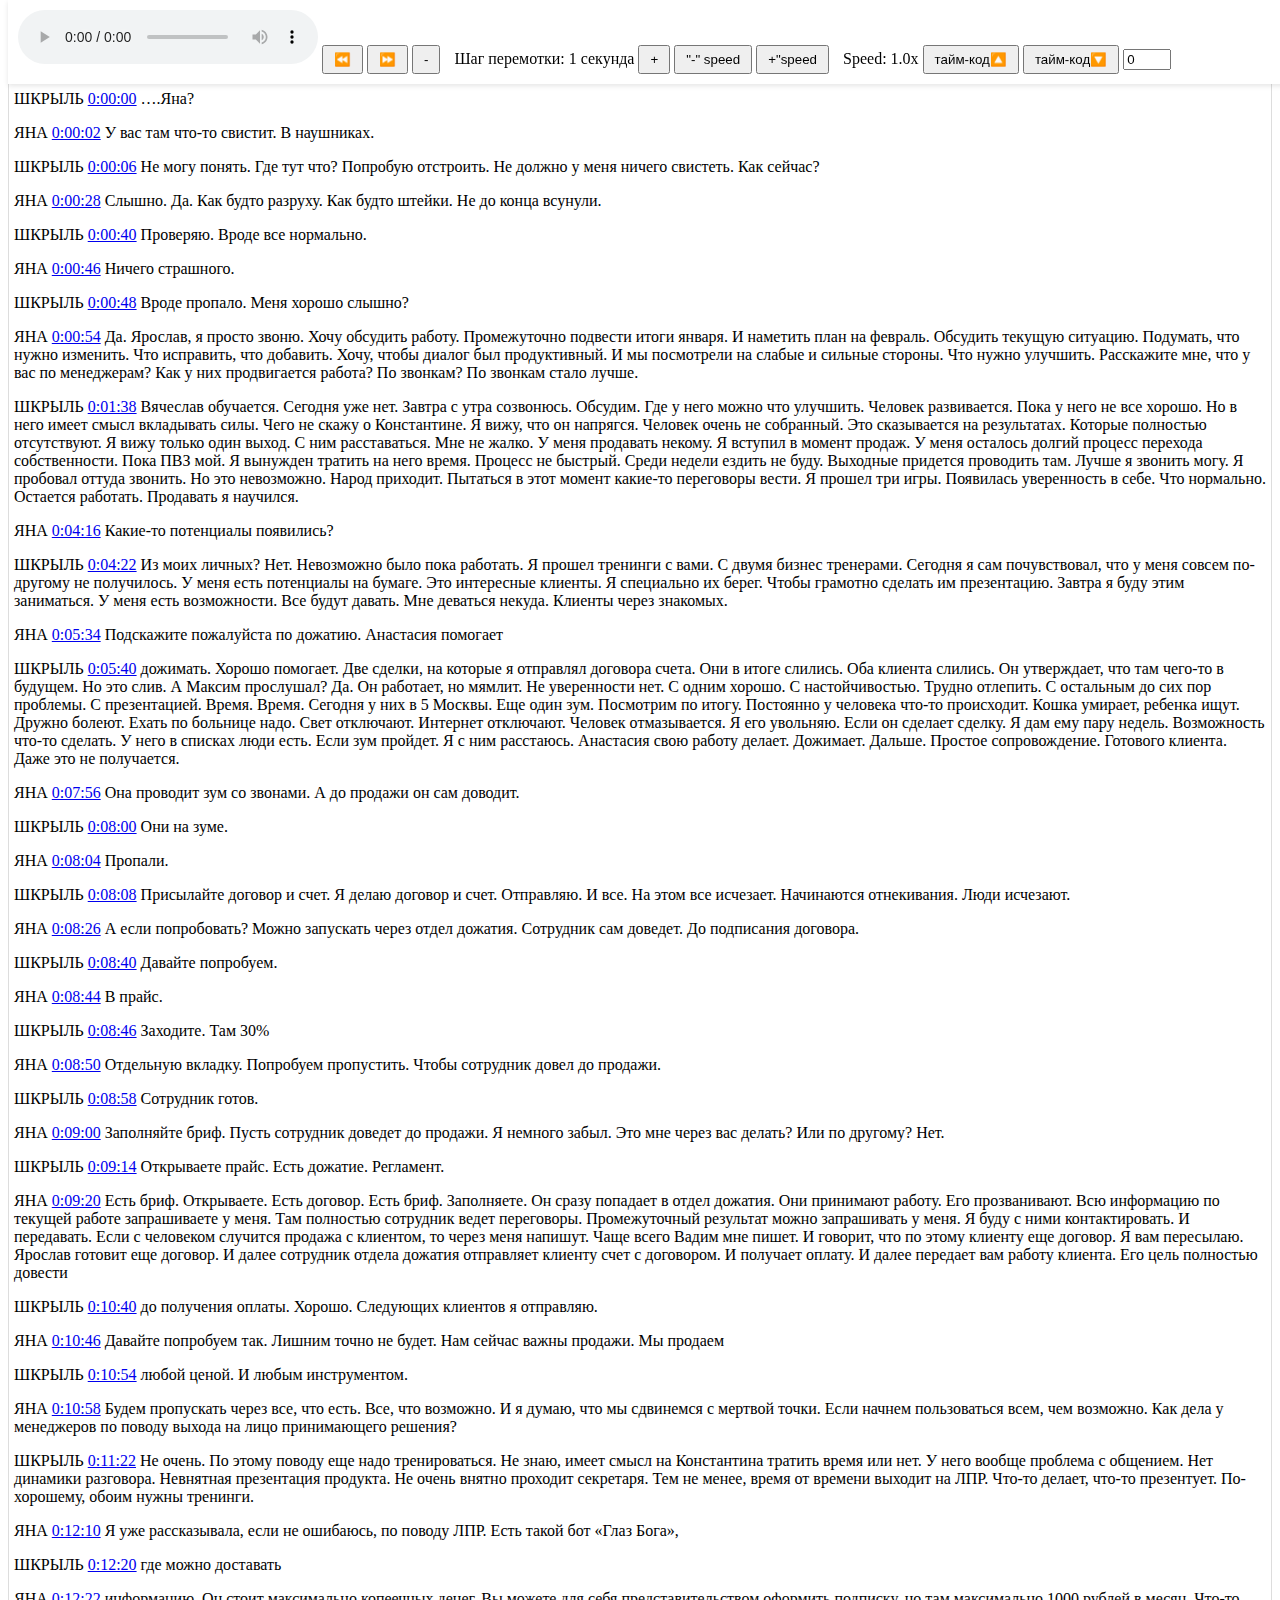
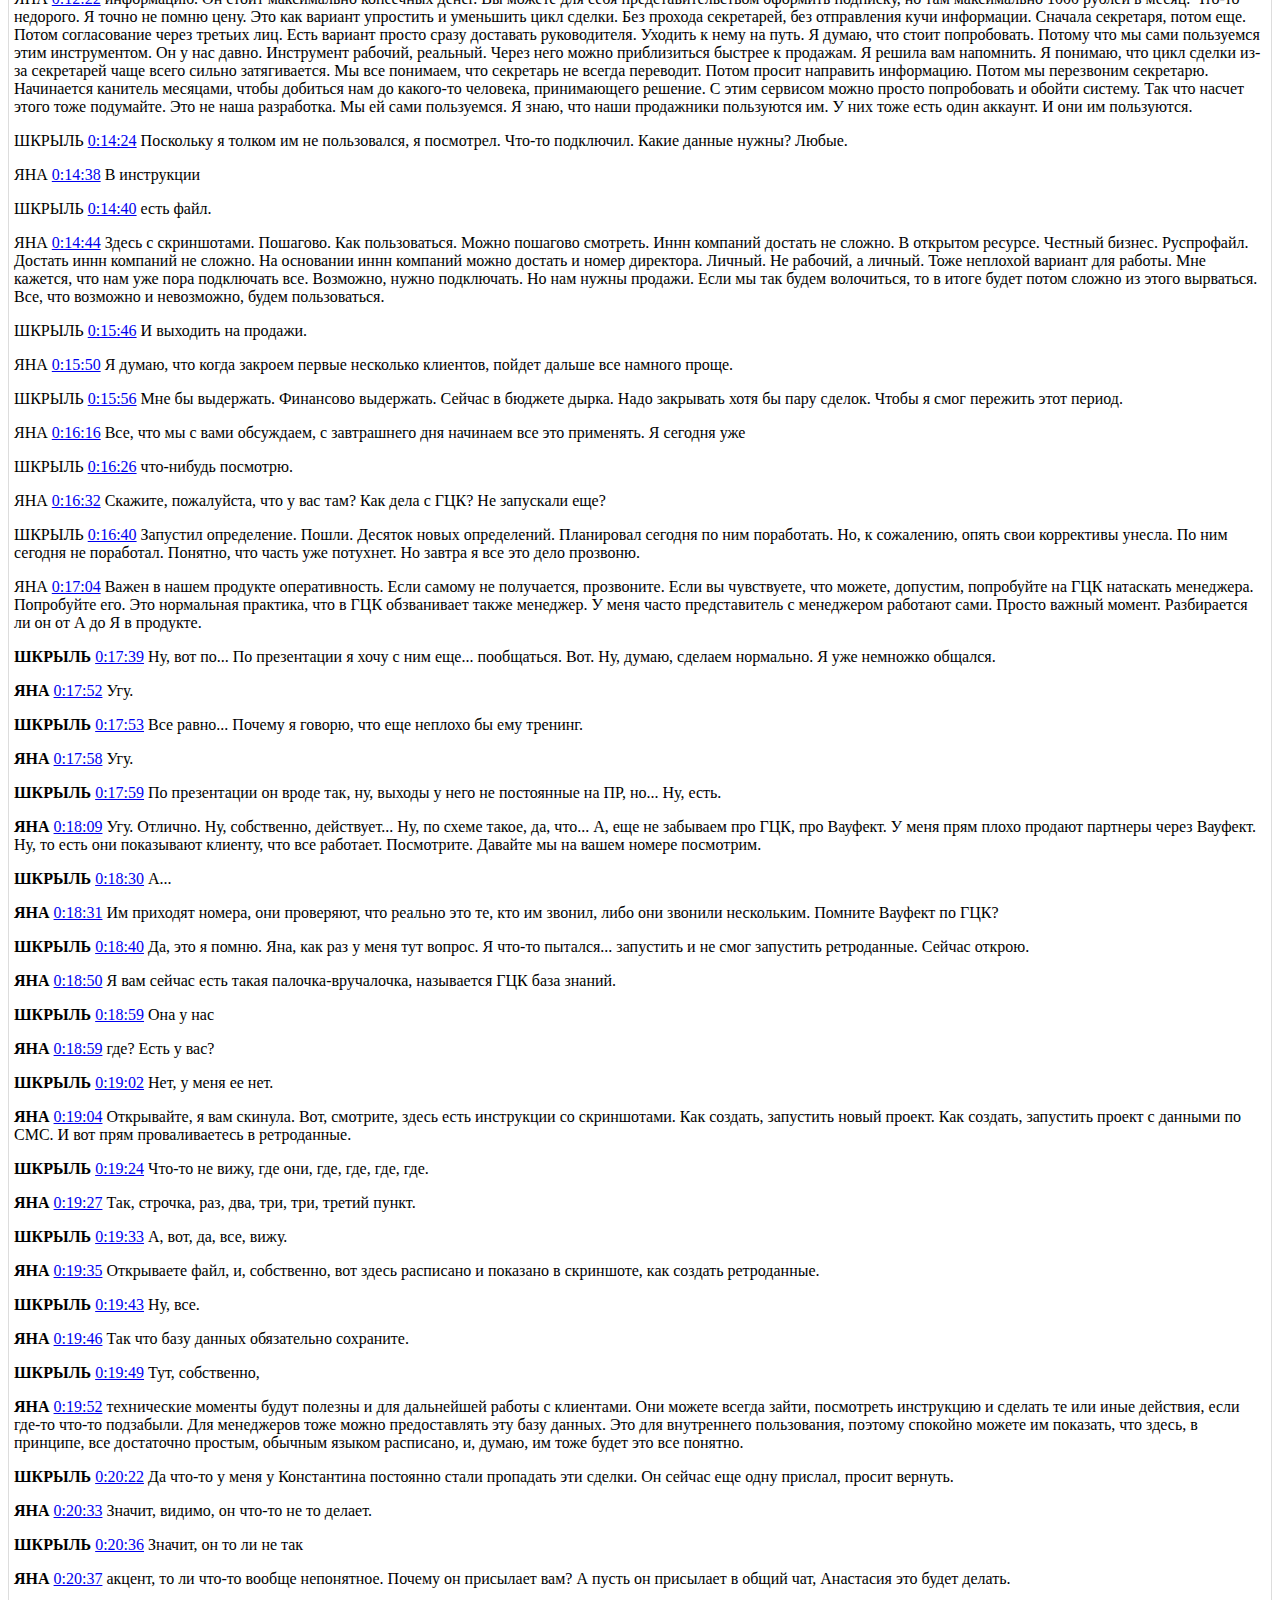
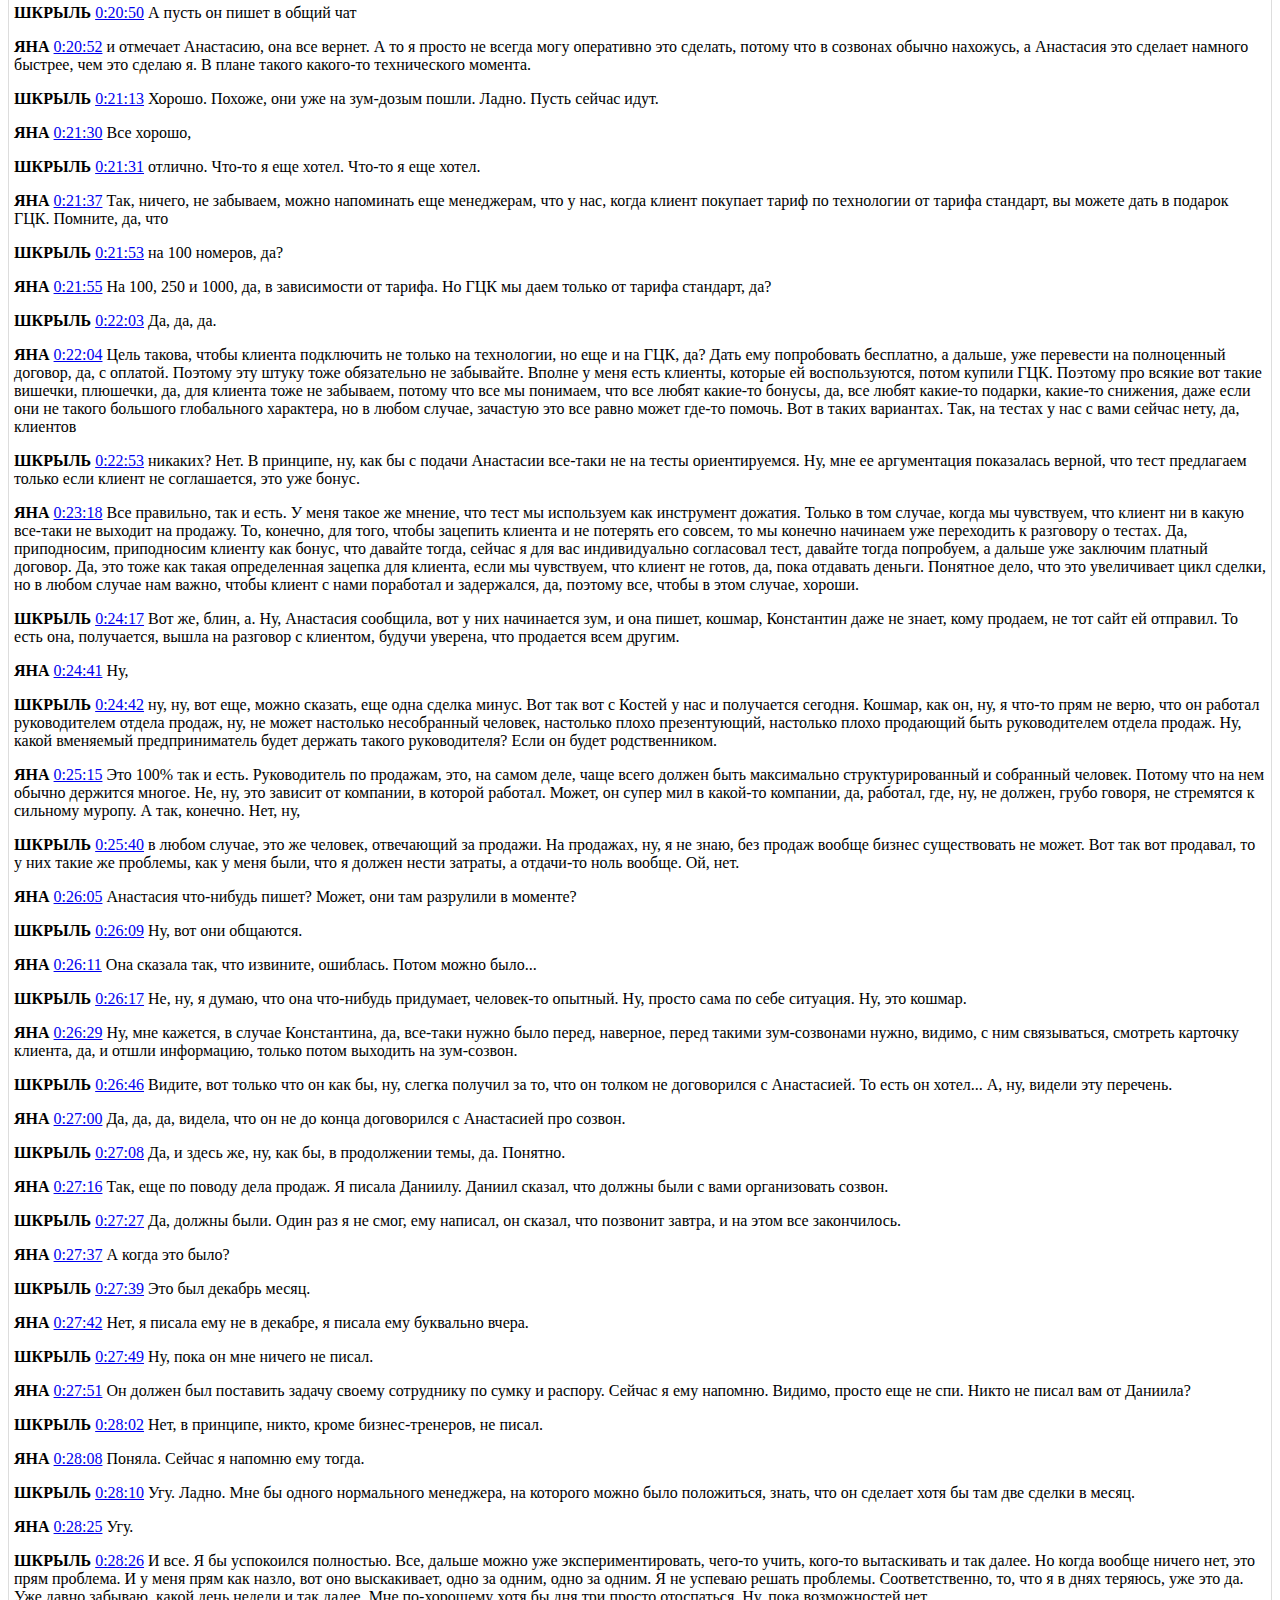
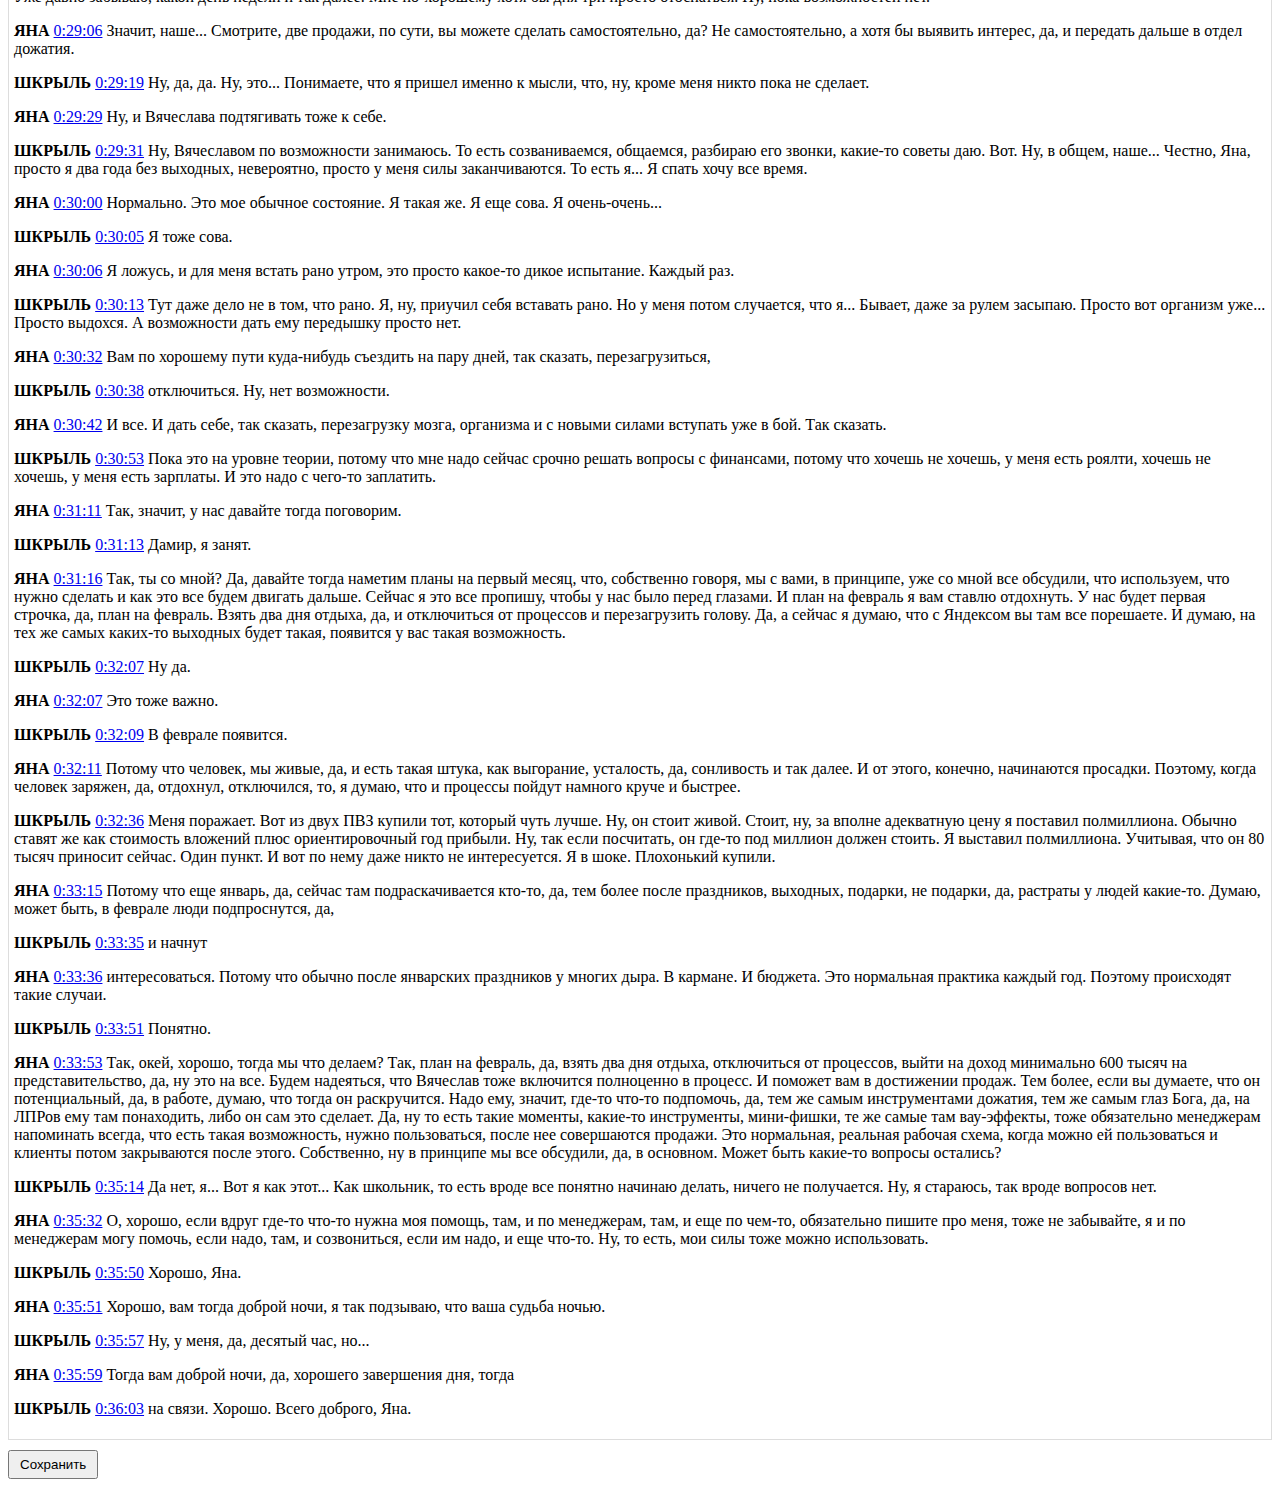
==== index.html @ 5eff5f6b "Update index.html" ====
<!DOCTYPE html>
<html lang="en">

<head>
    <meta charset="UTF-8">
    <meta name="viewport" content="width=device-width, initial-scale=1.0">
    <title>Editable Content</title>
    <style>
        #audioContainer {
            position: fixed;
            top: 0;
            width: 100%;
            background-color: white;
            z-index: 9999;
            padding: 10px;
            box-shadow: 0px 2px 5px rgba(0, 0, 0, 0.1);
        }
        
        #audioContent {
            margin-top: 50px;
        }
        
        .editable {
            border: 1px solid #ddd;
            padding: 5px;
            margin-bottom: 10px;
        }
        
        #stepIndicator,
        #speedIndicator {
            margin-left: 10px;
        }

        button {
            padding: 5px 10px;
            cursor: pointer;
        }

        .error {
            color: red;
        }
    </style>
</head>

<body>
    <div id="audioContainer">
        <audio id="audioPlayer" controls>
            <source src="https://github.com/IgorGeraskin22/transribe/raw/gh-pages/1.mp3">
            Ваш браузер не поддерживает аудиоэлемент.
        </audio>
		<button onclick="skip(-step)">⏪</button>
        <button onclick="skip(step)">⏩</button>
        <button onclick="decreaseStep()">-</button>
		<span id="stepIndicator">Шаг перемотки: 1 секунда</span>
        <button onclick="increaseStep()">+</button>
		
        <button onclick="changeSpeed(-0.1)">"-" speed</button>
        <button onclick="changeSpeed(0.1)">+"speed</button>
        
        <span id="speedIndicator">Speed: 1.0x</span>

        <!-- Добавленные элементы в разметке -->
        
        <button onclick="updateOffset(-1)">тайм-код🔼</button>
        <button onclick="updateOffset(1)">тайм-код🔽</button>
		<input type="number" id="offsetInput" value="0"style="width: 40px;">
        
    </div>

    <div id="audioContent">
        <div class="editable" contenteditable="true" id="editableText">
            <br />
			
        
            <p></p>
<p>ШКРЫЛЬ <a href="javascript:void(0);" onclick="jumpToTime(0)">0:00:00</a> ….Яна?</p>
<p>ЯНА <a href="javascript:void(0);" onclick="jumpToTime(2)">0:00:02</a> У вас там что-то свистит. В наушниках.</p>
<p>ШКРЫЛЬ <a href="javascript:void(0);" onclick="jumpToTime(6)">0:00:06</a> Не могу понять. Где тут что? Попробую отстроить. Не должно у меня ничего свистеть. Как сейчас?</p>
<p>ЯНА <a href="javascript:void(0);" onclick="jumpToTime(28)">0:00:28</a> Слышно. Да. Как будто разруху. Как будто штейки. Не до конца всунули.</p>
<p>ШКРЫЛЬ <a href="javascript:void(0);" onclick="jumpToTime(40)">0:00:40</a> Проверяю. Вроде все нормально.</p>
<p>ЯНА <a href="javascript:void(0);" onclick="jumpToTime(46)">0:00:46</a> Ничего страшного.</p>
<p>ШКРЫЛЬ <a href="javascript:void(0);" onclick="jumpToTime(48)">0:00:48</a> Вроде пропало. Меня хорошо слышно?</p>
<p>ЯНА <a href="javascript:void(0);" onclick="jumpToTime(54)">0:00:54</a> Да. Ярослав, я просто звоню. Хочу обсудить работу. Промежуточно подвести итоги января. И наметить план на февраль. Обсудить текущую ситуацию. Подумать, что нужно изменить. Что исправить, что добавить. Хочу, чтобы диалог был продуктивный. И мы посмотрели на слабые и сильные стороны. Что нужно улучшить. Расскажите мне, что у вас по менеджерам? Как у них продвигается работа? По звонкам? По звонкам стало лучше.</p>
<p>ШКРЫЛЬ <a href="javascript:void(0);" onclick="jumpToTime(98)">0:01:38</a> Вячеслав обучается. Сегодня уже нет. Завтра с утра созвонюсь. Обсудим. Где у него можно что улучшить. Человек развивается. Пока у него не все хорошо. Но в него имеет смысл вкладывать силы. Чего не скажу о Константине. Я вижу, что он напрягся. Человек очень не собранный. Это сказывается на результатах. Которые полностью отсутствуют. Я вижу только один выход. С ним расставаться. Мне не жалко. У меня продавать некому. Я вступил в момент продаж. У меня осталось долгий процесс перехода собственности. Пока ПВЗ мой. Я вынужден тратить на него время. Процесс не быстрый. Среди недели ездить не буду. Выходные придется проводить там. Лучше я звонить могу. Я пробовал оттуда звонить. Но это невозможно. Народ приходит. Пытаться в этот момент какие-то переговоры вести. Я прошел три игры. Появилась уверенность в себе. Что нормально. Остается работать. Продавать я научился.</p>
<p>ЯНА <a href="javascript:void(0);" onclick="jumpToTime(256)">0:04:16</a> Какие-то потенциалы появились?</p>
<p>ШКРЫЛЬ <a href="javascript:void(0);" onclick="jumpToTime(262)">0:04:22</a> Из моих личных? Нет. Невозможно было пока работать. Я прошел тренинги с вами. С двумя бизнес тренерами. Сегодня я сам почувствовал, что у меня совсем по-другому не получилось. У меня есть потенциалы на бумаге. Это интересные клиенты. Я специально их берег. Чтобы грамотно сделать им презентацию. Завтра я буду этим заниматься. У меня есть возможности. Все будут давать. Мне деваться некуда. Клиенты через знакомых.</p>
<p>ЯНА <a href="javascript:void(0);" onclick="jumpToTime(334)">0:05:34</a> Подскажите пожалуйста по дожатию. Анастасия помогает</p>
<p>ШКРЫЛЬ <a href="javascript:void(0);" onclick="jumpToTime(340)">0:05:40</a> дожимать. Хорошо помогает. Две сделки, на которые я отправлял договора счета. Они в итоге слились. Оба клиента слились. Он утверждает, что там чего-то в будущем. Но это слив. А Максим прослушал? Да. Он работает, но мямлит. Не уверенности нет. С одним хорошо. С настойчивостью. Трудно отлепить. С остальным до сих пор проблемы. С презентацией. Время. Время. Сегодня у них в 5 Москвы. Еще один зум. Посмотрим по итогу. Постоянно у человека что-то происходит. Кошка умирает, ребенка ищут. Дружно болеют. Ехать по больнице надо. Свет отключают. Интернет отключают. Человек отмазывается. Я его увольняю. Если он сделает сделку. Я дам ему пару недель. Возможность что-то сделать. У него в списках люди есть. Если зум пройдет. Я с ним расстаюсь. Анастасия свою работу делает. Дожимает. Дальше. Простое сопровождение. Готового клиента. Даже это не получается.</p>
<p>ЯНА <a href="javascript:void(0);" onclick="jumpToTime(476)">0:07:56</a> Она проводит зум со звонами. А до продажи он сам доводит.</p>
<p>ШКРЫЛЬ <a href="javascript:void(0);" onclick="jumpToTime(480)">0:08:00</a> Они на зуме.</p>
<p>ЯНА <a href="javascript:void(0);" onclick="jumpToTime(484)">0:08:04</a> Пропали.</p>
<p>ШКРЫЛЬ <a href="javascript:void(0);" onclick="jumpToTime(488)">0:08:08</a> Присылайте договор и счет. Я делаю договор и счет. Отправляю. И все. На этом все исчезает. Начинаются отнекивания. Люди исчезают.</p>
<p>ЯНА <a href="javascript:void(0);" onclick="jumpToTime(506)">0:08:26</a> А если попробовать? Можно запускать через отдел дожатия. Сотрудник сам доведет. До подписания договора.</p>
<p>ШКРЫЛЬ <a href="javascript:void(0);" onclick="jumpToTime(520)">0:08:40</a> Давайте попробуем.</p>
<p>ЯНА <a href="javascript:void(0);" onclick="jumpToTime(524)">0:08:44</a> В прайс.</p>
<p>ШКРЫЛЬ <a href="javascript:void(0);" onclick="jumpToTime(526)">0:08:46</a> Заходите. Там 30%</p>
<p>ЯНА <a href="javascript:void(0);" onclick="jumpToTime(530)">0:08:50</a> Отдельную вкладку. Попробуем пропустить. Чтобы сотрудник довел до продажи.</p>
<p>ШКРЫЛЬ <a href="javascript:void(0);" onclick="jumpToTime(538)">0:08:58</a> Сотрудник готов.</p>
<p>ЯНА <a href="javascript:void(0);" onclick="jumpToTime(540)">0:09:00</a> Заполняйте бриф. Пусть сотрудник доведет до продажи. Я немного забыл. Это мне через вас делать? Или по другому? Нет.</p>
<p>ШКРЫЛЬ <a href="javascript:void(0);" onclick="jumpToTime(554)">0:09:14</a> Открываете прайс. Есть дожатие. Регламент.</p>
<p>ЯНА <a href="javascript:void(0);" onclick="jumpToTime(560)">0:09:20</a> Есть бриф. Открываете. Есть договор. Есть бриф. Заполняете. Он сразу попадает в отдел дожатия. Они принимают работу. Его прозванивают. Всю информацию по текущей работе запрашиваете у меня. Там полностью сотрудник ведет переговоры. Промежуточный результат можно запрашивать у меня. Я буду с ними контактировать. И передавать. Если с человеком случится продажа с клиентом, то через меня напишут. Чаще всего Вадим мне пишет. И говорит, что по этому клиенту еще договор. Я вам пересылаю. Ярослав готовит еще договор. И далее сотрудник отдела дожатия отправляет клиенту счет с договором. И получает оплату. И далее передает вам работу клиента. Его цель полностью довести</p>
<p>ШКРЫЛЬ <a href="javascript:void(0);" onclick="jumpToTime(640)">0:10:40</a> до получения оплаты. Хорошо. Следующих клиентов я отправляю.</p>
<p>ЯНА <a href="javascript:void(0);" onclick="jumpToTime(646)">0:10:46</a> Давайте попробуем так. Лишним точно не будет. Нам сейчас важны продажи. Мы продаем</p>
<p>ШКРЫЛЬ <a href="javascript:void(0);" onclick="jumpToTime(654)">0:10:54</a> любой ценой. И любым инструментом.</p>
<p>ЯНА <a href="javascript:void(0);" onclick="jumpToTime(658)">0:10:58</a> Будем пропускать через все, что есть. Все, что возможно. И я думаю, что мы сдвинемся с мертвой точки. Если начнем пользоваться всем, чем возможно. Как дела у менеджеров по поводу выхода на лицо принимающего решения?</p>
<p>ШКРЫЛЬ <a href="javascript:void(0);" onclick="jumpToTime(682)">0:11:22</a> Не очень. По этому поводу еще надо тренироваться. Не знаю, имеет смысл на Константина тратить время или нет. У него вообще проблема с общением. Нет динамики разговора. Невнятная презентация продукта. Не очень внятно проходит секретаря. Тем не менее, время от времени выходит на ЛПР. Что-то делает, что-то презентует. По-хорошему, обоим нужны тренинги.</p>
<p>ЯНА <a href="javascript:void(0);" onclick="jumpToTime(730)">0:12:10</a> Я уже рассказывала, если не ошибаюсь, по поводу ЛПР. Есть такой бот «Глаз Бога»,</p>
<p>ШКРЫЛЬ <a href="javascript:void(0);" onclick="jumpToTime(740)">0:12:20</a> где можно доставать</p>
<p>ЯНА <a href="javascript:void(0);" onclick="jumpToTime(742)">0:12:22</a> информацию. Он стоит максимально копеечных денег. Вы можете для себя представительством оформить подписку, но там максимально 1000 рублей в месяц. Что-то недорого. Я точно не помню цену. Это как вариант упростить и уменьшить цикл сделки. Без прохода секретарей, без отправления кучи информации. Сначала секретаря, потом еще. Потом согласование через третьих лиц. Есть вариант просто сразу доставать руководителя. Уходить к нему на путь. Я думаю, что стоит попробовать. Потому что мы сами пользуемся этим инструментом. Он у нас давно. Инструмент рабочий, реальный. Через него можно приблизиться быстрее к продажам. Я решила вам напомнить. Я понимаю, что цикл сделки из-за секретарей чаще всего сильно затягивается. Мы все понимаем, что секретарь не всегда переводит. Потом просит направить информацию. Потом мы перезвоним секретарю. Начинается канитель месяцами, чтобы добиться нам до какого-то человека, принимающего решение. С этим сервисом можно просто попробовать и обойти систему. Так что насчет этого тоже подумайте. Это не наша разработка. Мы ей сами пользуемся. Я знаю, что наши продажники пользуются им. У них тоже есть один аккаунт. И они им пользуются.</p>
<p>ШКРЫЛЬ <a href="javascript:void(0);" onclick="jumpToTime(864)">0:14:24</a> Поскольку я толком им не пользовался, я посмотрел. Что-то подключил. Какие данные нужны? Любые.</p>
<p>ЯНА <a href="javascript:void(0);" onclick="jumpToTime(878)">0:14:38</a> В инструкции</p>
<p>ШКРЫЛЬ <a href="javascript:void(0);" onclick="jumpToTime(880)">0:14:40</a> есть файл.</p>
<p>ЯНА <a href="javascript:void(0);" onclick="jumpToTime(884)">0:14:44</a> Здесь с скриншотами. Пошагово. Как пользоваться. Можно пошагово смотреть. Иннн компаний достать не сложно. В открытом ресурсе. Честный бизнес. Руспрофайл. Достать иннн компаний не сложно. На основании иннн компаний можно достать и номер директора. Личный. Не рабочий, а личный. Тоже неплохой вариант для работы. Мне кажется, что нам уже пора подключать все. Возможно, нужно подключать. Но нам нужны продажи. Если мы так будем волочиться, то в итоге будет потом сложно из этого вырваться. Все, что возможно и невозможно, будем пользоваться.</p>
<p>ШКРЫЛЬ <a href="javascript:void(0);" onclick="jumpToTime(946)">0:15:46</a> И выходить на продажи.</p>
<p>ЯНА <a href="javascript:void(0);" onclick="jumpToTime(950)">0:15:50</a> Я думаю, что когда закроем первые несколько клиентов, пойдет дальше все намного проще.</p>
<p>ШКРЫЛЬ <a href="javascript:void(0);" onclick="jumpToTime(956)">0:15:56</a> Мне бы выдержать. Финансово выдержать. Сейчас в бюджете дырка. Надо закрывать хотя бы пару сделок. Чтобы я смог пережить этот период.</p>
<p>ЯНА <a href="javascript:void(0);" onclick="jumpToTime(976)">0:16:16</a> Все, что мы с вами обсуждаем, с завтрашнего дня начинаем все это применять. Я сегодня уже</p>
<p>ШКРЫЛЬ <a href="javascript:void(0);" onclick="jumpToTime(986)">0:16:26</a> что-нибудь посмотрю.</p>
<p>ЯНА <a href="javascript:void(0);" onclick="jumpToTime(992)">0:16:32</a> Скажите, пожалуйста, что у вас там? Как дела с ГЦК? Не запускали еще?</p>
<p>ШКРЫЛЬ <a href="javascript:void(0);" onclick="jumpToTime(1000)">0:16:40</a> Запустил определение. Пошли. Десяток новых определений. Планировал сегодня по ним поработать. Но, к сожалению, опять свои коррективы унесла. По ним сегодня не поработал. Понятно, что часть уже потухнет. Но завтра я все это дело прозвоню.</p>
<p>ЯНА <a href="javascript:void(0);" onclick="jumpToTime(1024)">0:17:04</a> Важен в нашем продукте оперативность. Если самому не получается, прозвоните. Если вы чувствуете, что можете, допустим, попробуйте на ГЦК натаскать менеджера. Попробуйте его. Это нормальная практика, что в ГЦК обзванивает также менеджер. У меня часто представитель с менеджером работают сами. Просто важный момент. Разбирается ли он от А до Я в продукте.</p>
<p><span style="color: 000000; font-weight: bold;"><span class="name1">ШКРЫЛЬ</span></span>  <a href="javascript:void(0);" onclick="jumpToTime(1059)">0:17:39</a>  Ну, вот по... По презентации я хочу с ним еще... пообщаться. Вот. Ну, думаю, сделаем нормально. Я уже немножко общался.</p>
<p><span style="color: 000000; font-weight: bold;"><span class="name1">ЯНА</span></span>  <a href="javascript:void(0);" onclick="jumpToTime(1072)">0:17:52</a>  Угу.</p>
<p><span style="color: 000000; font-weight: bold;"><span class="name1">ШКРЫЛЬ</span></span>  <a href="javascript:void(0);" onclick="jumpToTime(1073)">0:17:53</a>  Все равно... Почему я говорю, что еще неплохо бы ему тренинг.</p>
<p><span style="color: 000000; font-weight: bold;"><span class="name1">ЯНА</span></span>  <a href="javascript:void(0);" onclick="jumpToTime(1078)">0:17:58</a>  Угу.</p>
<p><span style="color: 000000; font-weight: bold;"><span class="name1">ШКРЫЛЬ</span></span>  <a href="javascript:void(0);" onclick="jumpToTime(1079)">0:17:59</a>  По презентации он вроде так, ну, выходы у него не постоянные на ПР, но... Ну, есть.</p>
<p><span style="color: 000000; font-weight: bold;"><span class="name1">ЯНА</span></span>  <a href="javascript:void(0);" onclick="jumpToTime(1089)">0:18:09</a>  Угу. Отлично. Ну, собственно, действует... Ну, по схеме такое, да, что... А, еще не забываем про ГЦК, про Вауфект. У меня прям плохо продают партнеры через Вауфект. Ну, то есть они показывают клиенту, что все работает. Посмотрите. Давайте мы на вашем номере посмотрим.</p>
<p><span style="color: 000000; font-weight: bold;"><span class="name1">ШКРЫЛЬ</span></span>  <a href="javascript:void(0);" onclick="jumpToTime(1110)">0:18:30</a>  А...</p>
<p><span style="color: 000000; font-weight: bold;"><span class="name1">ЯНА</span></span>  <a href="javascript:void(0);" onclick="jumpToTime(1111)">0:18:31</a>  Им приходят номера, они проверяют, что реально это те, кто им звонил, либо они звонили нескольким. Помните Вауфект по ГЦК?</p>
<p><span style="color: 000000; font-weight: bold;"><span class="name1">ШКРЫЛЬ</span></span>  <a href="javascript:void(0);" onclick="jumpToTime(1120)">0:18:40</a>  Да, это я помню. Яна, как раз у меня тут вопрос. Я что-то пытался... запустить и не смог запустить ретроданные. Сейчас открою.</p>
<p><span style="color: 000000; font-weight: bold;"><span class="name1">ЯНА</span></span>  <a href="javascript:void(0);" onclick="jumpToTime(1130)">0:18:50</a>  Я вам сейчас есть такая палочка-вручалочка, называется ГЦК база знаний.</p>
<p><span style="color: 000000; font-weight: bold;"><span class="name1">ШКРЫЛЬ</span></span>  <a href="javascript:void(0);" onclick="jumpToTime(1139)">0:18:59</a>  Она у нас</p>
<p><span style="color: 000000; font-weight: bold;"><span class="name1">ЯНА</span></span>  <a href="javascript:void(0);" onclick="jumpToTime(1139)">0:18:59</a>  где? Есть у вас?</p>
<p><span style="color: 000000; font-weight: bold;"><span class="name1">ШКРЫЛЬ</span></span>  <a href="javascript:void(0);" onclick="jumpToTime(1142)">0:19:02</a>  Нет, у меня ее нет.</p>
<p><span style="color: 000000; font-weight: bold;"><span class="name1">ЯНА</span></span>  <a href="javascript:void(0);" onclick="jumpToTime(1144)">0:19:04</a>  Открывайте, я вам скинула. Вот, смотрите, здесь есть инструкции со скриншотами. Как создать, запустить новый проект. Как создать, запустить проект с данными по СМС. И вот прям проваливаетесь в ретроданные.</p>
<p><span style="color: 000000; font-weight: bold;"><span class="name1">ШКРЫЛЬ</span></span>  <a href="javascript:void(0);" onclick="jumpToTime(1164)">0:19:24</a>  Что-то не вижу, где они, где, где, где, где.</p>
<p><span style="color: 000000; font-weight: bold;"><span class="name1">ЯНА</span></span>  <a href="javascript:void(0);" onclick="jumpToTime(1167)">0:19:27</a>  Так, строчка, раз, два, три, три, третий пункт.</p>
<p><span style="color: 000000; font-weight: bold;"><span class="name1">ШКРЫЛЬ</span></span>  <a href="javascript:void(0);" onclick="jumpToTime(1173)">0:19:33</a>  А, вот, да, все, вижу.</p>
<p><span style="color: 000000; font-weight: bold;"><span class="name1">ЯНА</span></span>  <a href="javascript:void(0);" onclick="jumpToTime(1175)">0:19:35</a>  Открываете файл, и, собственно, вот здесь расписано и показано в скриншоте, как создать ретроданные.</p>
<p><span style="color: 000000; font-weight: bold;"><span class="name1">ШКРЫЛЬ</span></span>  <a href="javascript:void(0);" onclick="jumpToTime(1183)">0:19:43</a>  Ну, все.</p>
<p><span style="color: 000000; font-weight: bold;"><span class="name1">ЯНА</span></span>  <a href="javascript:void(0);" onclick="jumpToTime(1186)">0:19:46</a>  Так что базу данных обязательно сохраните.</p>
<p><span style="color: 000000; font-weight: bold;"><span class="name1">ШКРЫЛЬ</span></span>  <a href="javascript:void(0);" onclick="jumpToTime(1189)">0:19:49</a>  Тут, собственно,</p>
<p><span style="color: 000000; font-weight: bold;"><span class="name1">ЯНА</span></span>  <a href="javascript:void(0);" onclick="jumpToTime(1192)">0:19:52</a>  технические моменты будут полезны и для дальнейшей работы с клиентами. Они можете всегда зайти, посмотреть инструкцию и сделать те или иные действия, если где-то что-то подзабыли. Для менеджеров тоже можно предоставлять эту базу данных. Это для внутреннего пользования, поэтому спокойно можете им показать, что здесь, в принципе, все достаточно простым, обычным языком расписано, и, думаю, им тоже будет это все понятно.</p>
<p><span style="color: 000000; font-weight: bold;"><span class="name1">ШКРЫЛЬ</span></span>  <a href="javascript:void(0);" onclick="jumpToTime(1222)">0:20:22</a>  Да что-то у меня у Константина постоянно стали пропадать эти сделки. Он сейчас еще одну прислал, просит вернуть.</p>
<p><span style="color: 000000; font-weight: bold;"><span class="name1">ЯНА</span></span>  <a href="javascript:void(0);" onclick="jumpToTime(1233)">0:20:33</a>  Значит, видимо, он что-то не то делает.</p>
<p><span style="color: 000000; font-weight: bold;"><span class="name1">ШКРЫЛЬ</span></span>  <a href="javascript:void(0);" onclick="jumpToTime(1236)">0:20:36</a>  Значит, он то ли не так</p>
<p><span style="color: 000000; font-weight: bold;"><span class="name1">ЯНА</span></span>  <a href="javascript:void(0);" onclick="jumpToTime(1237)">0:20:37</a>  акцент, то ли что-то вообще непонятное. Почему он присылает вам? А пусть он присылает в общий чат, Анастасия это будет делать.</p>
<p><span style="color: 000000; font-weight: bold;"><span class="name1">ШКРЫЛЬ</span></span>  <a href="javascript:void(0);" onclick="jumpToTime(1250)">0:20:50</a>  А пусть он пишет в общий чат</p>
<p><span style="color: 000000; font-weight: bold;"><span class="name1">ЯНА</span></span>  <a href="javascript:void(0);" onclick="jumpToTime(1252)">0:20:52</a>  и отмечает Анастасию, она все вернет. А то я просто не всегда могу оперативно это сделать, потому что в созвонах обычно нахожусь, а Анастасия это сделает намного быстрее, чем это сделаю я. В плане такого какого-то технического момента.</p>
<p><span style="color: 000000; font-weight: bold;"><span class="name1">ШКРЫЛЬ</span></span>  <a href="javascript:void(0);" onclick="jumpToTime(1273)">0:21:13</a>  Хорошо. Похоже, они уже на зум-дозым пошли. Ладно. Пусть сейчас идут.</p>
<p><span style="color: 000000; font-weight: bold;"><span class="name1">ЯНА</span></span>  <a href="javascript:void(0);" onclick="jumpToTime(1290)">0:21:30</a>  Все хорошо,</p>
<p><span style="color: 000000; font-weight: bold;"><span class="name1">ШКРЫЛЬ</span></span>  <a href="javascript:void(0);" onclick="jumpToTime(1291)">0:21:31</a>  отлично. Что-то я еще хотел. Что-то я еще хотел.</p>
<p><span style="color: 000000; font-weight: bold;"><span class="name1">ЯНА</span></span>  <a href="javascript:void(0);" onclick="jumpToTime(1297)">0:21:37</a>  Так, ничего, не забываем, можно напоминать еще менеджерам, что у нас, когда клиент покупает тариф по технологии от тарифа стандарт, вы можете дать в подарок ГЦК. Помните, да, что</p>
<p><span style="color: 000000; font-weight: bold;"><span class="name1">ШКРЫЛЬ</span></span>  <a href="javascript:void(0);" onclick="jumpToTime(1313)">0:21:53</a>  на 100 номеров, да?</p>
<p><span style="color: 000000; font-weight: bold;"><span class="name1">ЯНА</span></span>  <a href="javascript:void(0);" onclick="jumpToTime(1315)">0:21:55</a>  На 100, 250 и 1000, да, в зависимости от тарифа. Но ГЦК мы даем только от тарифа стандарт, да?</p>
<p><span style="color: 000000; font-weight: bold;"><span class="name1">ШКРЫЛЬ</span></span>  <a href="javascript:void(0);" onclick="jumpToTime(1323)">0:22:03</a>  Да, да, да.</p>
<p><span style="color: 000000; font-weight: bold;"><span class="name1">ЯНА</span></span>  <a href="javascript:void(0);" onclick="jumpToTime(1324)">0:22:04</a>  Цель такова, чтобы клиента подключить не только на технологии, но еще и на ГЦК, да? Дать ему попробовать бесплатно, а дальше, уже перевести на полноценный договор, да, с оплатой. Поэтому эту штуку тоже обязательно не забывайте. Вполне у меня есть клиенты, которые ей воспользуются, потом купили ГЦК. Поэтому про всякие вот такие вишечки, плюшечки, да, для клиента тоже не забываем, потому что все мы понимаем, что все любят какие-то бонусы, да, все любят какие-то подарки, какие-то снижения, даже если они не такого большого глобального характера, но в любом случае, зачастую это все равно может где-то помочь. Вот в таких вариантах. Так, на тестах у нас с вами сейчас нету, да, клиентов</p>
<p><span style="color: 000000; font-weight: bold;"><span class="name1">ШКРЫЛЬ</span></span>  <a href="javascript:void(0);" onclick="jumpToTime(1373)">0:22:53</a>  никаких? Нет. В принципе, ну, как бы с подачи Анастасии все-таки не на тесты ориентируемся. Ну, мне ее аргументация показалась верной, что тест предлагаем только если клиент не соглашается, это уже бонус.</p>
<p><span style="color: 000000; font-weight: bold;"><span class="name1">ЯНА</span></span>  <a href="javascript:void(0);" onclick="jumpToTime(1398)">0:23:18</a>  Все правильно, так и есть. У меня такое же мнение, что тест мы используем как инструмент дожатия. Только в том случае, когда мы чувствуем, что клиент ни в какую все-таки не выходит на продажу. То, конечно, для того, чтобы зацепить клиента и не потерять его совсем, то мы конечно начинаем уже переходить к разговору о тестах. Да, приподносим, приподносим клиенту как бонус, что давайте тогда, сейчас я для вас индивидуально согласовал тест, давайте тогда попробуем, а дальше уже заключим платный договор. Да, это тоже как такая определенная зацепка для клиента, если мы чувствуем, что клиент не готов, да, пока отдавать деньги. Понятное дело, что это увеличивает цикл сделки, но в любом случае нам важно, чтобы клиент с нами поработал и задержался, да, поэтому все, чтобы в этом случае, хороши.</p>
<p><span style="color: 000000; font-weight: bold;"><span class="name1">ШКРЫЛЬ</span></span>  <a href="javascript:void(0);" onclick="jumpToTime(1457)">0:24:17</a>  Вот же, блин, а. Ну, Анастасия сообщила, вот у них начинается зум, и она пишет, кошмар, Константин даже не знает, кому продаем, не тот сайт ей отправил. То есть она, получается, вышла на разговор с клиентом, будучи уверена, что продается всем другим.</p>
<p><span style="color: 000000; font-weight: bold;"><span class="name1">ЯНА</span></span>  <a href="javascript:void(0);" onclick="jumpToTime(1481)">0:24:41</a>  Ну,</p>
<p><span style="color: 000000; font-weight: bold;"><span class="name1">ШКРЫЛЬ</span></span>  <a href="javascript:void(0);" onclick="jumpToTime(1482)">0:24:42</a>  ну, ну, вот еще, можно сказать, еще одна сделка минус. Вот так вот с Костей у нас и получается сегодня. Кошмар, как он, ну, я что-то прям не верю, что он работал руководителем отдела продаж, ну, не может настолько несобранный человек, настолько плохо презентующий, настолько плохо продающий быть руководителем отдела продаж. Ну, какой вменяемый предприниматель будет держать такого руководителя? Если он будет родственником.</p>
<p><span style="color: 000000; font-weight: bold;"><span class="name1">ЯНА</span></span>  <a href="javascript:void(0);" onclick="jumpToTime(1515)">0:25:15</a>  Это 100% так и есть. Руководитель по продажам, это, на самом деле, чаще всего должен быть максимально структурированный и собранный человек. Потому что на нем обычно держится многое. Не, ну, это зависит от компании, в которой работал. Может, он супер мил в какой-то компании, да, работал, где, ну, не должен, грубо говоря, не стремятся к сильному муропу. А так, конечно. Нет, ну,</p>
<p><span style="color: 000000; font-weight: bold;"><span class="name1">ШКРЫЛЬ</span></span>  <a href="javascript:void(0);" onclick="jumpToTime(1540)">0:25:40</a>  в любом случае, это же человек, отвечающий за продажи. На продажах, ну, я не знаю, без продаж вообще бизнес существовать не может. Вот так вот продавал, то у них такие же проблемы, как у меня были, что я должен нести затраты, а отдачи-то ноль вообще. Ой, нет.</p>
<p><span style="color: 000000; font-weight: bold;"><span class="name1">ЯНА</span></span>  <a href="javascript:void(0);" onclick="jumpToTime(1565)">0:26:05</a>  Анастасия что-нибудь пишет? Может, они там разрулили в моменте?</p>
<p><span style="color: 000000; font-weight: bold;"><span class="name1">ШКРЫЛЬ</span></span>  <a href="javascript:void(0);" onclick="jumpToTime(1569)">0:26:09</a>  Ну, вот они общаются.</p>
<p><span style="color: 000000; font-weight: bold;"><span class="name1">ЯНА</span></span>  <a href="javascript:void(0);" onclick="jumpToTime(1571)">0:26:11</a>  Она сказала так, что извините, ошиблась. Потом можно было...</p>
<p><span style="color: 000000; font-weight: bold;"><span class="name1">ШКРЫЛЬ</span></span>  <a href="javascript:void(0);" onclick="jumpToTime(1577)">0:26:17</a>  Не, ну, я думаю, что она что-нибудь придумает, человек-то опытный. Ну, просто сама по себе ситуация. Ну, это кошмар.</p>
<p><span style="color: 000000; font-weight: bold;"><span class="name1">ЯНА</span></span>  <a href="javascript:void(0);" onclick="jumpToTime(1589)">0:26:29</a>  Ну, мне кажется, в случае Константина, да, все-таки нужно было перед, наверное, перед такими зум-созвонами нужно, видимо, с ним связываться, смотреть карточку клиента, да, и отшли информацию, только потом выходить на зум-созвон.</p>
<p><span style="color: 000000; font-weight: bold;"><span class="name1">ШКРЫЛЬ</span></span>  <a href="javascript:void(0);" onclick="jumpToTime(1606)">0:26:46</a>  Видите, вот только что он как бы, ну, слегка получил за то, что он толком не договорился с Анастасией. То есть он хотел... А, ну, видели эту перечень.</p>
<p><span style="color: 000000; font-weight: bold;"><span class="name1">ЯНА</span></span>  <a href="javascript:void(0);" onclick="jumpToTime(1620)">0:27:00</a>  Да, да, да, видела, что он не до конца договорился с Анастасией про созвон.</p>
<p><span style="color: 000000; font-weight: bold;"><span class="name1">ШКРЫЛЬ</span></span>  <a href="javascript:void(0);" onclick="jumpToTime(1628)">0:27:08</a>  Да, и здесь же, ну, как бы, в продолжении темы, да. Понятно.</p>
<p><span style="color: 000000; font-weight: bold;"><span class="name1">ЯНА</span></span>  <a href="javascript:void(0);" onclick="jumpToTime(1636)">0:27:16</a>  Так, еще по поводу дела продаж. Я писала Даниилу. Даниил сказал, что должны были с вами организовать созвон.</p>
<p><span style="color: 000000; font-weight: bold;"><span class="name1">ШКРЫЛЬ</span></span>  <a href="javascript:void(0);" onclick="jumpToTime(1647)">0:27:27</a>  Да, должны были. Один раз я не смог, ему написал, он сказал, что позвонит завтра, и на этом все закончилось.</p>
<p><span style="color: 000000; font-weight: bold;"><span class="name1">ЯНА</span></span>  <a href="javascript:void(0);" onclick="jumpToTime(1657)">0:27:37</a>  А когда это было?</p>
<p><span style="color: 000000; font-weight: bold;"><span class="name1">ШКРЫЛЬ</span></span>  <a href="javascript:void(0);" onclick="jumpToTime(1659)">0:27:39</a>  Это был декабрь месяц.</p>
<p><span style="color: 000000; font-weight: bold;"><span class="name1">ЯНА</span></span>  <a href="javascript:void(0);" onclick="jumpToTime(1662)">0:27:42</a>  Нет, я писала ему не в декабре, я писала ему буквально вчера.</p>
<p><span style="color: 000000; font-weight: bold;"><span class="name1">ШКРЫЛЬ</span></span>  <a href="javascript:void(0);" onclick="jumpToTime(1669)">0:27:49</a>  Ну, пока он мне ничего не писал.</p>
<p><span style="color: 000000; font-weight: bold;"><span class="name1">ЯНА</span></span>  <a href="javascript:void(0);" onclick="jumpToTime(1671)">0:27:51</a>  Он должен был поставить задачу своему сотруднику по сумку и распору. Сейчас я ему напомню. Видимо, просто еще не спи. Никто не писал вам от Даниила?</p>
<p><span style="color: 000000; font-weight: bold;"><span class="name1">ШКРЫЛЬ</span></span>  <a href="javascript:void(0);" onclick="jumpToTime(1682)">0:28:02</a>  Нет, в принципе, никто, кроме бизнес-тренеров, не писал.</p>
<p><span style="color: 000000; font-weight: bold;"><span class="name1">ЯНА</span></span>  <a href="javascript:void(0);" onclick="jumpToTime(1688)">0:28:08</a>  Поняла. Сейчас я напомню ему тогда.</p>
<p><span style="color: 000000; font-weight: bold;"><span class="name1">ШКРЫЛЬ</span></span>  <a href="javascript:void(0);" onclick="jumpToTime(1690)">0:28:10</a>  Угу. Ладно. Мне бы одного нормального менеджера, на которого можно было положиться, знать, что он сделает хотя бы там две сделки в месяц.</p>
<p><span style="color: 000000; font-weight: bold;"><span class="name1">ЯНА</span></span>  <a href="javascript:void(0);" onclick="jumpToTime(1705)">0:28:25</a>  Угу.</p>
<p><span style="color: 000000; font-weight: bold;"><span class="name1">ШКРЫЛЬ</span></span>  <a href="javascript:void(0);" onclick="jumpToTime(1706)">0:28:26</a>  И все. Я бы успокоился полностью. Все, дальше можно уже экспериментировать, чего-то учить, кого-то вытаскивать и так далее. Но когда вообще ничего нет, это прям проблема. И у меня прям как назло, вот оно выскакивает, одно за одним, одно за одним. Я не успеваю решать проблемы. Соответственно, то, что я в днях теряюсь, уже это да. Уже давно забываю, какой день недели и так далее. Мне по-хорошему хотя бы дня три просто отоспаться. Ну, пока возможностей нет.</p>
<p><span style="color: 000000; font-weight: bold;"><span class="name1">ЯНА</span></span>  <a href="javascript:void(0);" onclick="jumpToTime(1746)">0:29:06</a>  Значит, наше... Смотрите, две продажи, по сути, вы можете сделать самостоятельно, да? Не самостоятельно, а хотя бы выявить интерес, да, и передать дальше в отдел дожатия.</p>
<p><span style="color: 000000; font-weight: bold;"><span class="name1">ШКРЫЛЬ</span></span>  <a href="javascript:void(0);" onclick="jumpToTime(1759)">0:29:19</a>  Ну, да, да. Ну, это... Понимаете, что я пришел именно к мысли, что, ну, кроме меня никто пока не сделает.</p>
<p><span style="color: 000000; font-weight: bold;"><span class="name1">ЯНА</span></span>  <a href="javascript:void(0);" onclick="jumpToTime(1769)">0:29:29</a>  Ну, и Вячеслава подтягивать тоже к себе.</p>
<p><span style="color: 000000; font-weight: bold;"><span class="name1">ШКРЫЛЬ</span></span>  <a href="javascript:void(0);" onclick="jumpToTime(1771)">0:29:31</a>  Ну, Вячеславом по возможности занимаюсь. То есть созваниваемся, общаемся, разбираю его звонки, какие-то советы даю. Вот. Ну, в общем, наше... Честно, Яна, просто я два года без выходных, невероятно, просто у меня силы заканчиваются. То есть я... Я спать хочу все время.</p>
<p><span style="color: 000000; font-weight: bold;"><span class="name1">ЯНА</span></span>  <a href="javascript:void(0);" onclick="jumpToTime(1800)">0:30:00</a>  Нормально. Это мое обычное состояние. Я такая же. Я еще сова. Я очень-очень...</p>
<p><span style="color: 000000; font-weight: bold;"><span class="name1">ШКРЫЛЬ</span></span>  <a href="javascript:void(0);" onclick="jumpToTime(1805)">0:30:05</a>  Я тоже сова.</p>
<p><span style="color: 000000; font-weight: bold;"><span class="name1">ЯНА</span></span>  <a href="javascript:void(0);" onclick="jumpToTime(1806)">0:30:06</a>  Я ложусь, и для меня встать рано утром, это просто какое-то дикое испытание. Каждый раз.</p>
<p><span style="color: 000000; font-weight: bold;"><span class="name1">ШКРЫЛЬ</span></span>  <a href="javascript:void(0);" onclick="jumpToTime(1813)">0:30:13</a>  Тут даже дело не в том, что рано. Я, ну, приучил себя вставать рано. Но у меня потом случается, что я... Бывает, даже за рулем засыпаю. Просто вот организм уже... Просто выдохся. А возможности дать ему передышку просто нет.</p>
<p><span style="color: 000000; font-weight: bold;"><span class="name1">ЯНА</span></span>  <a href="javascript:void(0);" onclick="jumpToTime(1832)">0:30:32</a>  Вам по хорошему пути куда-нибудь съездить на пару дней, так сказать, перезагрузиться,</p>
<p><span style="color: 000000; font-weight: bold;"><span class="name1">ШКРЫЛЬ</span></span>  <a href="javascript:void(0);" onclick="jumpToTime(1838)">0:30:38</a>  отключиться. Ну, нет возможности.</p>
<p><span style="color: 000000; font-weight: bold;"><span class="name1">ЯНА</span></span>  <a href="javascript:void(0);" onclick="jumpToTime(1842)">0:30:42</a>  И все. И дать себе, так сказать, перезагрузку мозга, организма и с новыми силами вступать уже в бой. Так сказать.</p>
<p><span style="color: 000000; font-weight: bold;"><span class="name1">ШКРЫЛЬ</span></span>  <a href="javascript:void(0);" onclick="jumpToTime(1853)">0:30:53</a>  Пока это на уровне теории, потому что мне надо сейчас срочно решать вопросы с финансами, потому что хочешь не хочешь, у меня есть роялти, хочешь не хочешь, у меня есть зарплаты. И это надо с чего-то заплатить.</p>
<p><span style="color: 000000; font-weight: bold;"><span class="name1">ЯНА</span></span>  <a href="javascript:void(0);" onclick="jumpToTime(1871)">0:31:11</a>  Так, значит, у нас давайте тогда поговорим.</p>
<p><span style="color: 000000; font-weight: bold;"><span class="name1">ШКРЫЛЬ</span></span>  <a href="javascript:void(0);" onclick="jumpToTime(1873)">0:31:13</a>  Дамир, я занят.</p>
<p><span style="color: 000000; font-weight: bold;"><span class="name1">ЯНА</span></span>  <a href="javascript:void(0);" onclick="jumpToTime(1876)">0:31:16</a>  Так, ты со мной? Да, давайте тогда наметим планы на первый месяц, что, собственно говоря, мы с вами, в принципе, уже со мной все обсудили, что используем, что нужно сделать и как это все будем двигать дальше. Сейчас я это все пропишу, чтобы у нас было перед глазами. И план на февраль я вам ставлю отдохнуть. У нас будет первая строчка, да, план на февраль. Взять два дня отдыха, да, и отключиться от процессов и перезагрузить голову. Да, а сейчас я думаю, что с Яндексом вы там все порешаете. И думаю, на тех же самых каких-то выходных будет такая, появится у вас такая возможность.</p>
<p><span style="color: 000000; font-weight: bold;"><span class="name1">ШКРЫЛЬ</span></span>  <a href="javascript:void(0);" onclick="jumpToTime(1927)">0:32:07</a>  Ну да.</p>
<p><span style="color: 000000; font-weight: bold;"><span class="name1">ЯНА</span></span>  <a href="javascript:void(0);" onclick="jumpToTime(1927)">0:32:07</a>  Это тоже важно.</p>
<p><span style="color: 000000; font-weight: bold;"><span class="name1">ШКРЫЛЬ</span></span>  <a href="javascript:void(0);" onclick="jumpToTime(1929)">0:32:09</a>  В феврале появится.</p>
<p><span style="color: 000000; font-weight: bold;"><span class="name1">ЯНА</span></span>  <a href="javascript:void(0);" onclick="jumpToTime(1931)">0:32:11</a>  Потому что человек, мы живые, да, и есть такая штука, как выгорание, усталость, да, сонливость и так далее. И от этого, конечно, начинаются просадки. Поэтому, когда человек заряжен, да, отдохнул, отключился, то, я думаю, что и процессы пойдут намного круче и быстрее.</p>
<p><span style="color: 000000; font-weight: bold;"><span class="name1">ШКРЫЛЬ</span></span>  <a href="javascript:void(0);" onclick="jumpToTime(1956)">0:32:36</a>  Меня поражает. Вот из двух ПВЗ купили тот, который чуть лучше. Ну, он стоит живой. Стоит, ну, за вполне адекватную цену я поставил полмиллиона. Обычно ставят же как стоимость вложений плюс ориентировочный год прибыли. Ну, так если посчитать, он где-то под миллион должен стоить. Я выставил полмиллиона. Учитывая, что он 80 тысяч приносит сейчас. Один пункт. И вот по нему даже никто не интересуется. Я в шоке. Плохонький купили.</p>
<p><span style="color: 000000; font-weight: bold;"><span class="name1">ЯНА</span></span>  <a href="javascript:void(0);" onclick="jumpToTime(1995)">0:33:15</a>  Потому что еще январь, да, сейчас там подраскачивается кто-то, да, тем более после праздников, выходных, подарки, не подарки, да, растраты у людей какие-то. Думаю, может быть, в феврале люди подпроснутся, да,</p>
<p><span style="color: 000000; font-weight: bold;"><span class="name1">ШКРЫЛЬ</span></span>  <a href="javascript:void(0);" onclick="jumpToTime(2015)">0:33:35</a>  и начнут</p>
<p><span style="color: 000000; font-weight: bold;"><span class="name1">ЯНА</span></span>  <a href="javascript:void(0);" onclick="jumpToTime(2016)">0:33:36</a>  интересоваться. Потому что обычно после январских праздников у многих дыра. В кармане. И бюджета. Это нормальная практика каждый год. Поэтому происходят такие случаи.</p>
<p><span style="color: 000000; font-weight: bold;"><span class="name1">ШКРЫЛЬ</span></span>  <a href="javascript:void(0);" onclick="jumpToTime(2031)">0:33:51</a>  Понятно.</p>
<p><span style="color: 000000; font-weight: bold;"><span class="name1">ЯНА</span></span>  <a href="javascript:void(0);" onclick="jumpToTime(2033)">0:33:53</a>  Так, окей, хорошо, тогда мы что делаем? Так, план на февраль, да, взять два дня отдыха, отключиться от процессов, выйти на доход минимально 600 тысяч на представительство, да, ну это на все. Будем надеяться, что Вячеслав тоже включится полноценно в процесс. И поможет вам в достижении продаж. Тем более, если вы думаете, что он потенциальный, да, в работе, думаю, что тогда он раскручится. Надо ему, значит, где-то что-то подпомочь, да, тем же самым инструментами дожатия, тем же самым глаз Бога, да, на ЛПРов ему там понаходить, либо он сам это сделает. Да, ну то есть такие моменты, какие-то инструменты, мини-фишки, те же самые там вау-эффекты, тоже обязательно менеджерам напоминать всегда, что есть такая возможность, нужно пользоваться, после нее совершаются продажи. Это нормальная, реальная рабочая схема, когда можно ей пользоваться и клиенты потом закрываются после этого. Собственно, ну в принципе мы все обсудили, да, в основном. Может быть какие-то вопросы остались?</p>
<p><span style="color: 000000; font-weight: bold;"><span class="name1">ШКРЫЛЬ</span></span>  <a href="javascript:void(0);" onclick="jumpToTime(2114)">0:35:14</a>  Да нет, я... Вот я как этот... Как школьник, то есть вроде все понятно начинаю делать, ничего не получается. Ну, я стараюсь, так вроде вопросов нет.</p>
<p><span style="color: 000000; font-weight: bold;"><span class="name1">ЯНА</span></span>  <a href="javascript:void(0);" onclick="jumpToTime(2132)">0:35:32</a>  О, хорошо, если вдруг где-то что-то нужна моя помощь, там, и по менеджерам, там, и еще по чем-то, обязательно пишите про меня, тоже не забывайте, я и по менеджерам могу помочь, если надо, там, и созвониться, если им надо, и еще что-то. Ну, то есть, мои силы тоже можно использовать.</p>
<p><span style="color: 000000; font-weight: bold;"><span class="name1">ШКРЫЛЬ</span></span>  <a href="javascript:void(0);" onclick="jumpToTime(2150)">0:35:50</a>  Хорошо, Яна.</p>
<p><span style="color: 000000; font-weight: bold;"><span class="name1">ЯНА</span></span>  <a href="javascript:void(0);" onclick="jumpToTime(2151)">0:35:51</a>  Хорошо, вам тогда доброй ночи, я так подзываю, что ваша судьба ночью.</p>
<p><span style="color: 000000; font-weight: bold;"><span class="name1">ШКРЫЛЬ</span></span>  <a href="javascript:void(0);" onclick="jumpToTime(2157)">0:35:57</a>  Ну, у меня, да, десятый час, но...</p>
<p><span style="color: 000000; font-weight: bold;"><span class="name1">ЯНА</span></span>  <a href="javascript:void(0);" onclick="jumpToTime(2159)">0:35:59</a>  Тогда вам доброй ночи, да, хорошего завершения дня, тогда</p>
<p><span style="color: 000000; font-weight: bold;"><span class="name1">ШКРЫЛЬ</span></span>  <a href="javascript:void(0);" onclick="jumpToTime(2163)">0:36:03</a>  на связи. Хорошо. Всего доброго, Яна.</p>
<p></p>
<p></p>




        </div>
        <button onclick="saveContent()">Сохранить</button>
    </div>

    <script>
        const audioPlayer = document.getElementById('audioPlayer');
        const editableText = document.getElementById('editableText');
        const stepIndicator = document.getElementById('stepIndicator');
        const speedIndicator = document.getElementById('speedIndicator');
        let step = 1;  // Исходный шаг перемотки

        audioPlayer.onerror = function () {
            document.getElementById('audioPlayer').innerHTML = 'Ваш браузер не поддерживает аудиоэлемент.';
        };

        function skip(time) {
            const newTime = audioPlayer.currentTime + time;
            audioPlayer.currentTime = newTime >= 0 ? newTime : 0;
        }

        function increaseStep() {
            step += 1;
            updateStepIndicator();
        }

        function decreaseStep() {
            if (step > 1) {
                step -= 1;
                updateStepIndicator();
            }
        }

        function updateStepIndicator() {
            stepIndicator.textContent = `Шаг перемотки: ${step} секунд`;
        }

        function changeSpeed(amount) {
            audioPlayer.playbackRate += amount;
            speedIndicator.textContent = `Speed: ${audioPlayer.playbackRate.toFixed(1)}x`;
        }

        function saveContent() {
            localStorage.setItem('editableContent', editableText.innerHTML);
            alert('Текст сохранен локально!');
        }

        function updateOffset(amount) {
            const offsetInput = document.getElementById('offsetInput');
            offsetInput.value = parseFloat(offsetInput.value) + amount;
            jumpToTime(audioPlayer.currentTime); // Применяем новое смещение времени сразу
        }

        function jumpToTime(seconds) {
            const offset = parseFloat(document.getElementById('offsetInput').value) || 0;
            const startTime = seconds + offset;
            const hours = Math.floor(startTime / 3600);
            const minutes = Math.floor((startTime % 3600) / 60);
            const remainingSeconds = startTime % 60;

            const formattedTime = `${padZero(hours)}:${padZero(minutes)}:${padZero(remainingSeconds)}`;
            
            audioPlayer.oncanplay = function() {
                audioPlayer.play();
                console.log(`Jumping to time: ${formattedTime} (with offset: ${offset})`);
            };
            
            audioPlayer.currentTime = startTime;
        }

        function padZero(num) {
            return num.toString().padStart(2, '0');
        }

        window.addEventListener('load', function () {
            const storedContent = localStorage.getItem('editableContent');
            if (storedContent) {
                editableText.innerHTML = storedContent;
            }
        });
    </script>
</body>

</html>
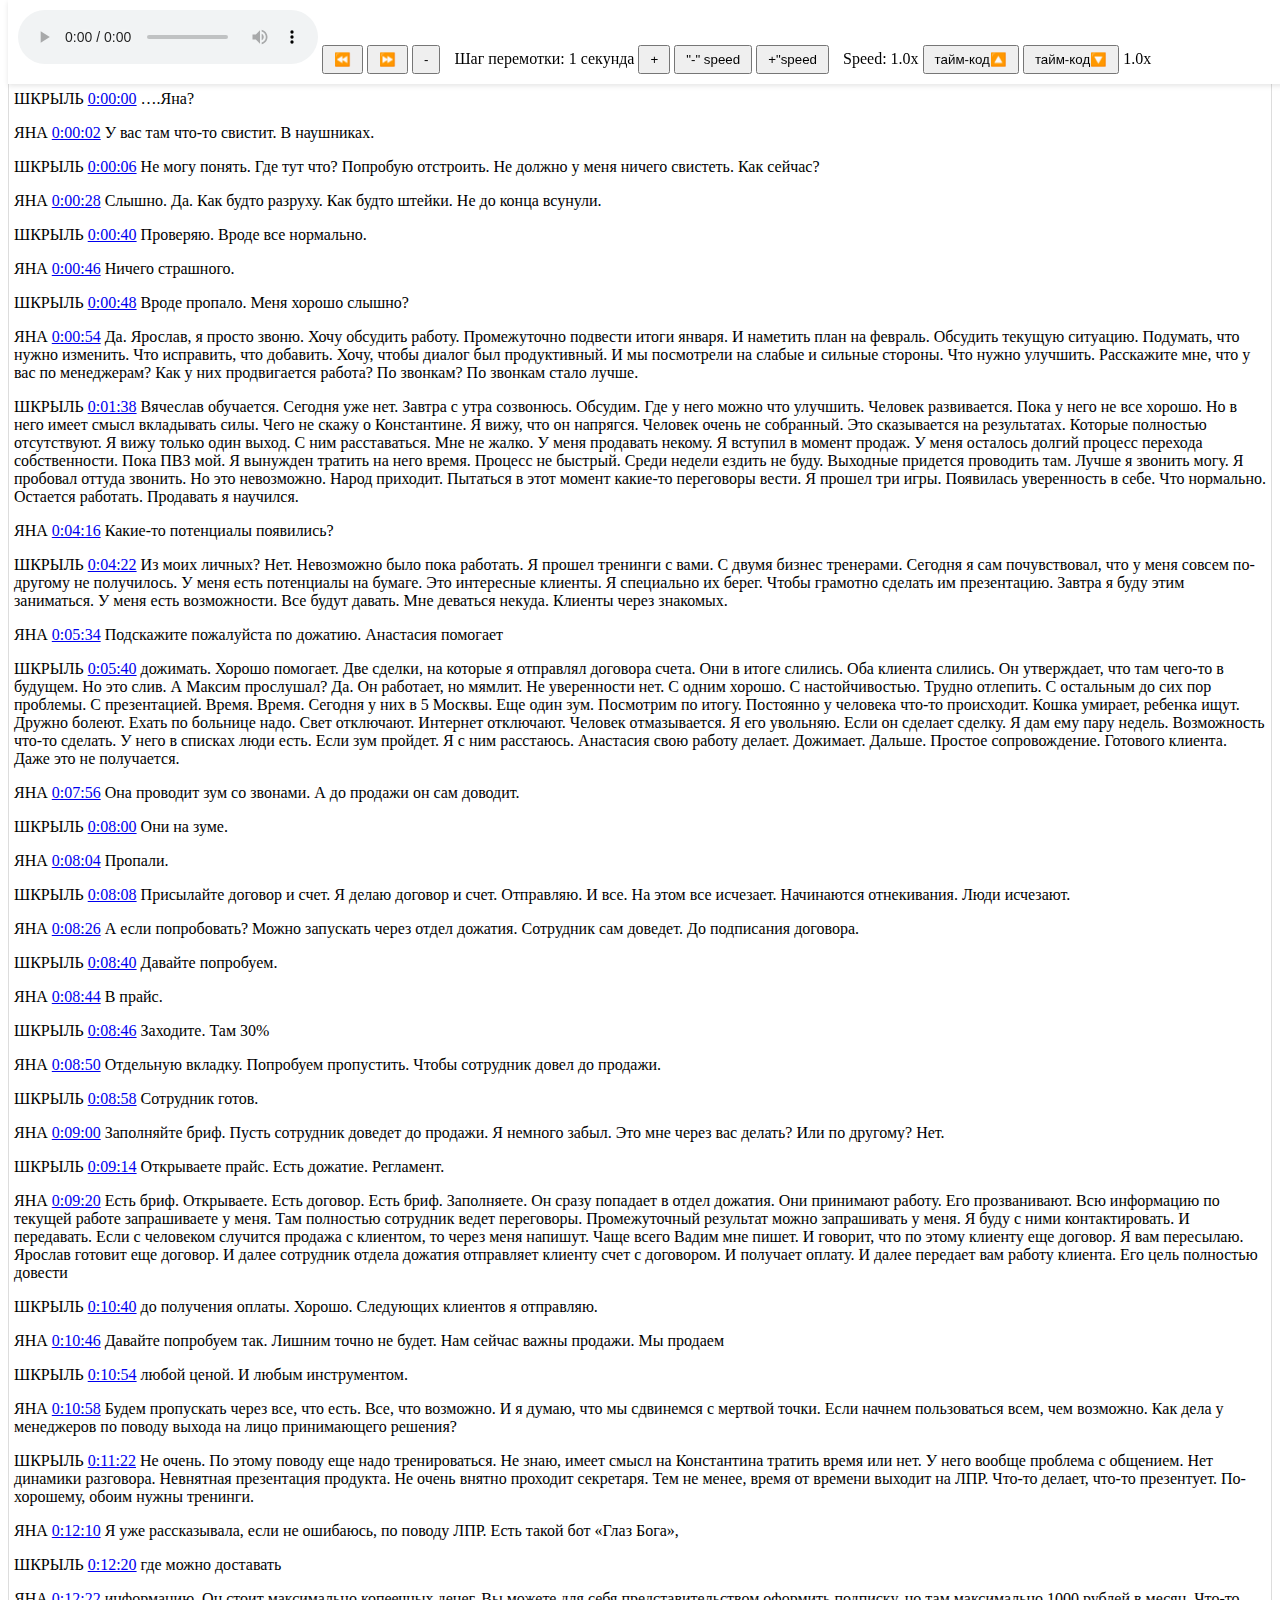
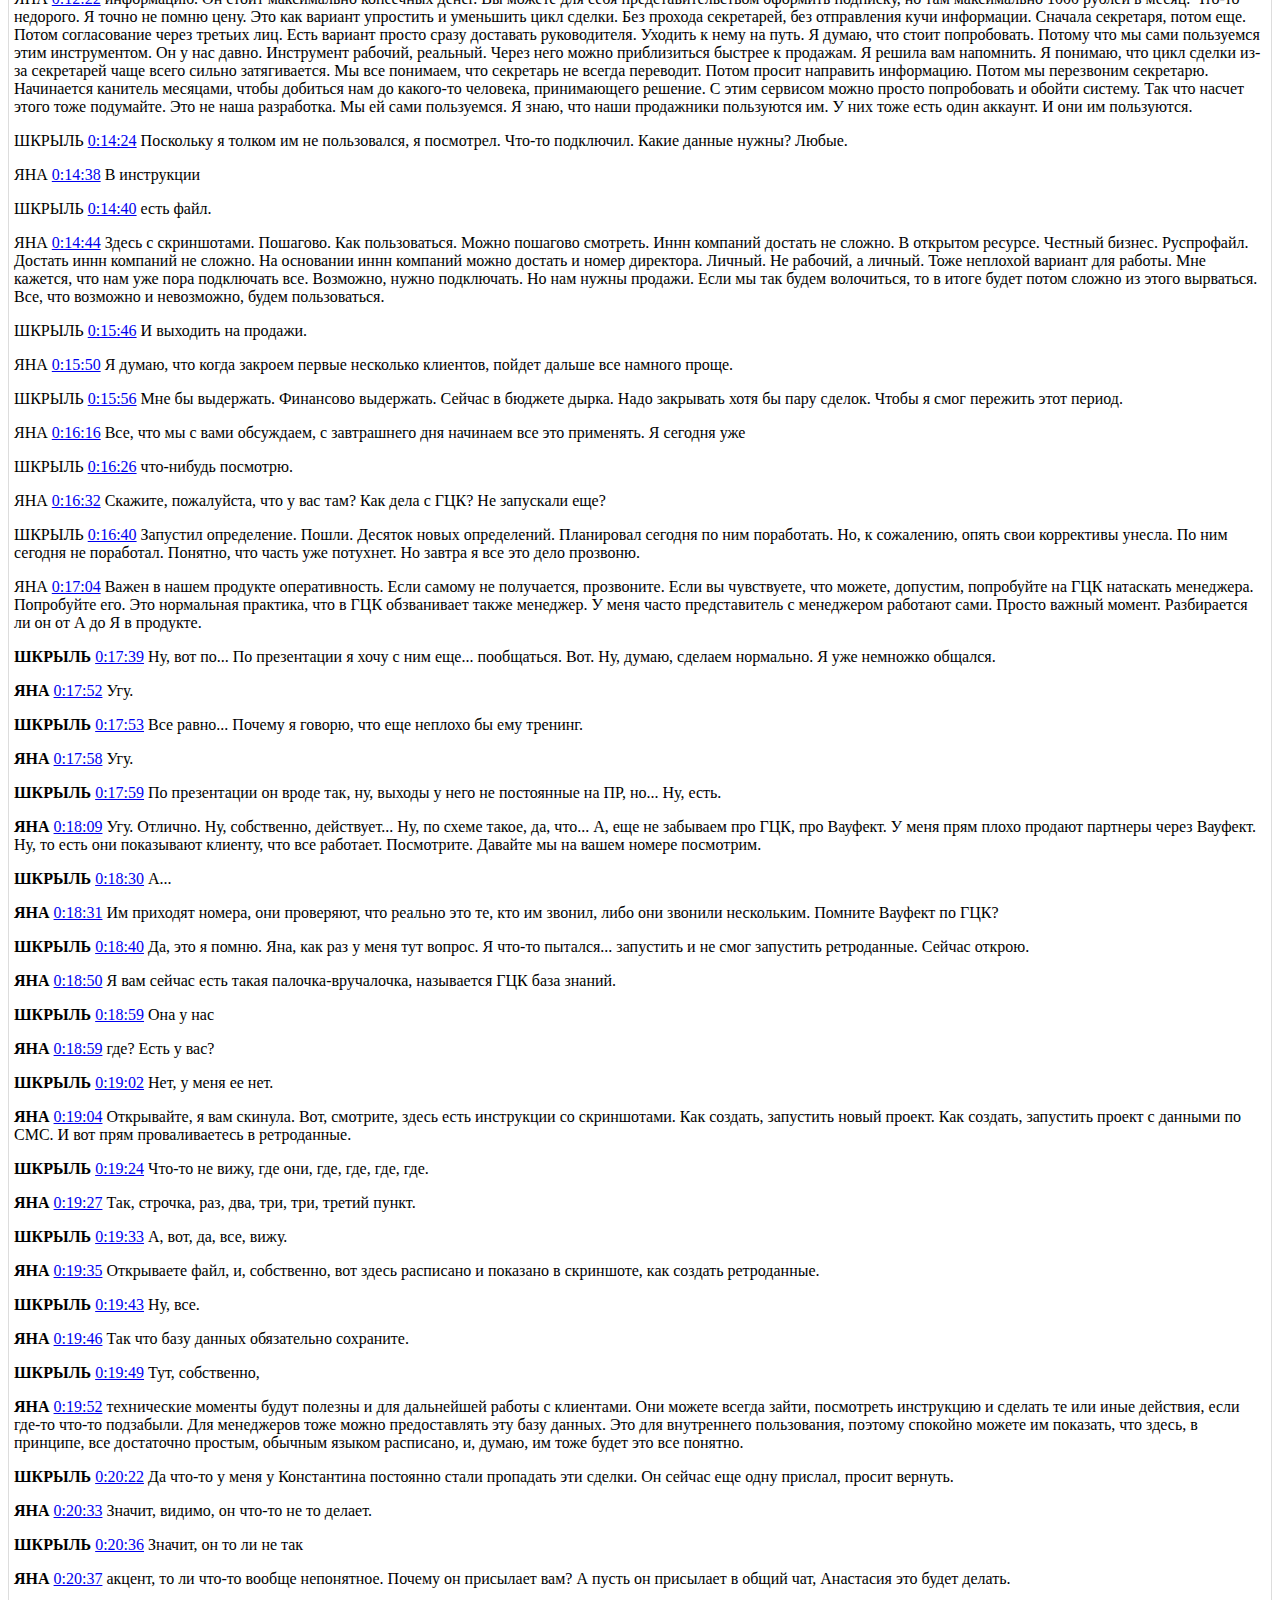
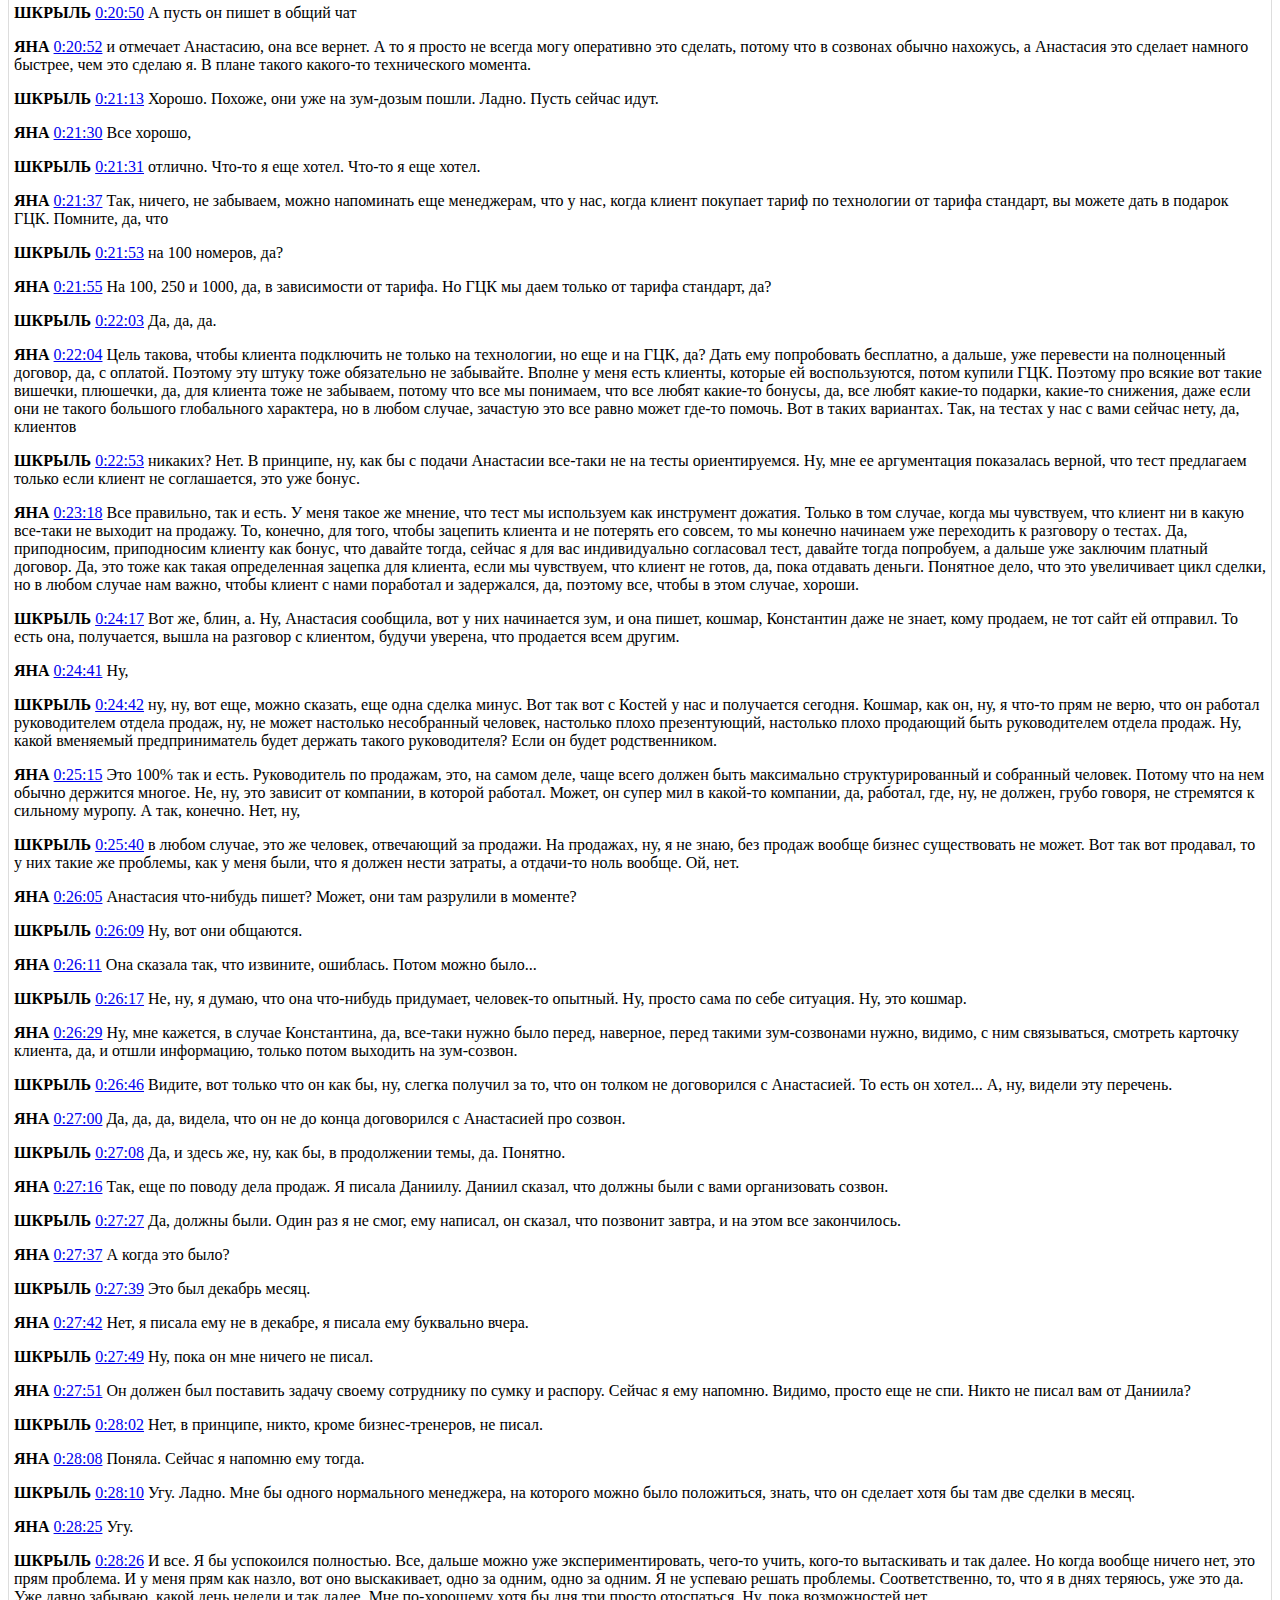
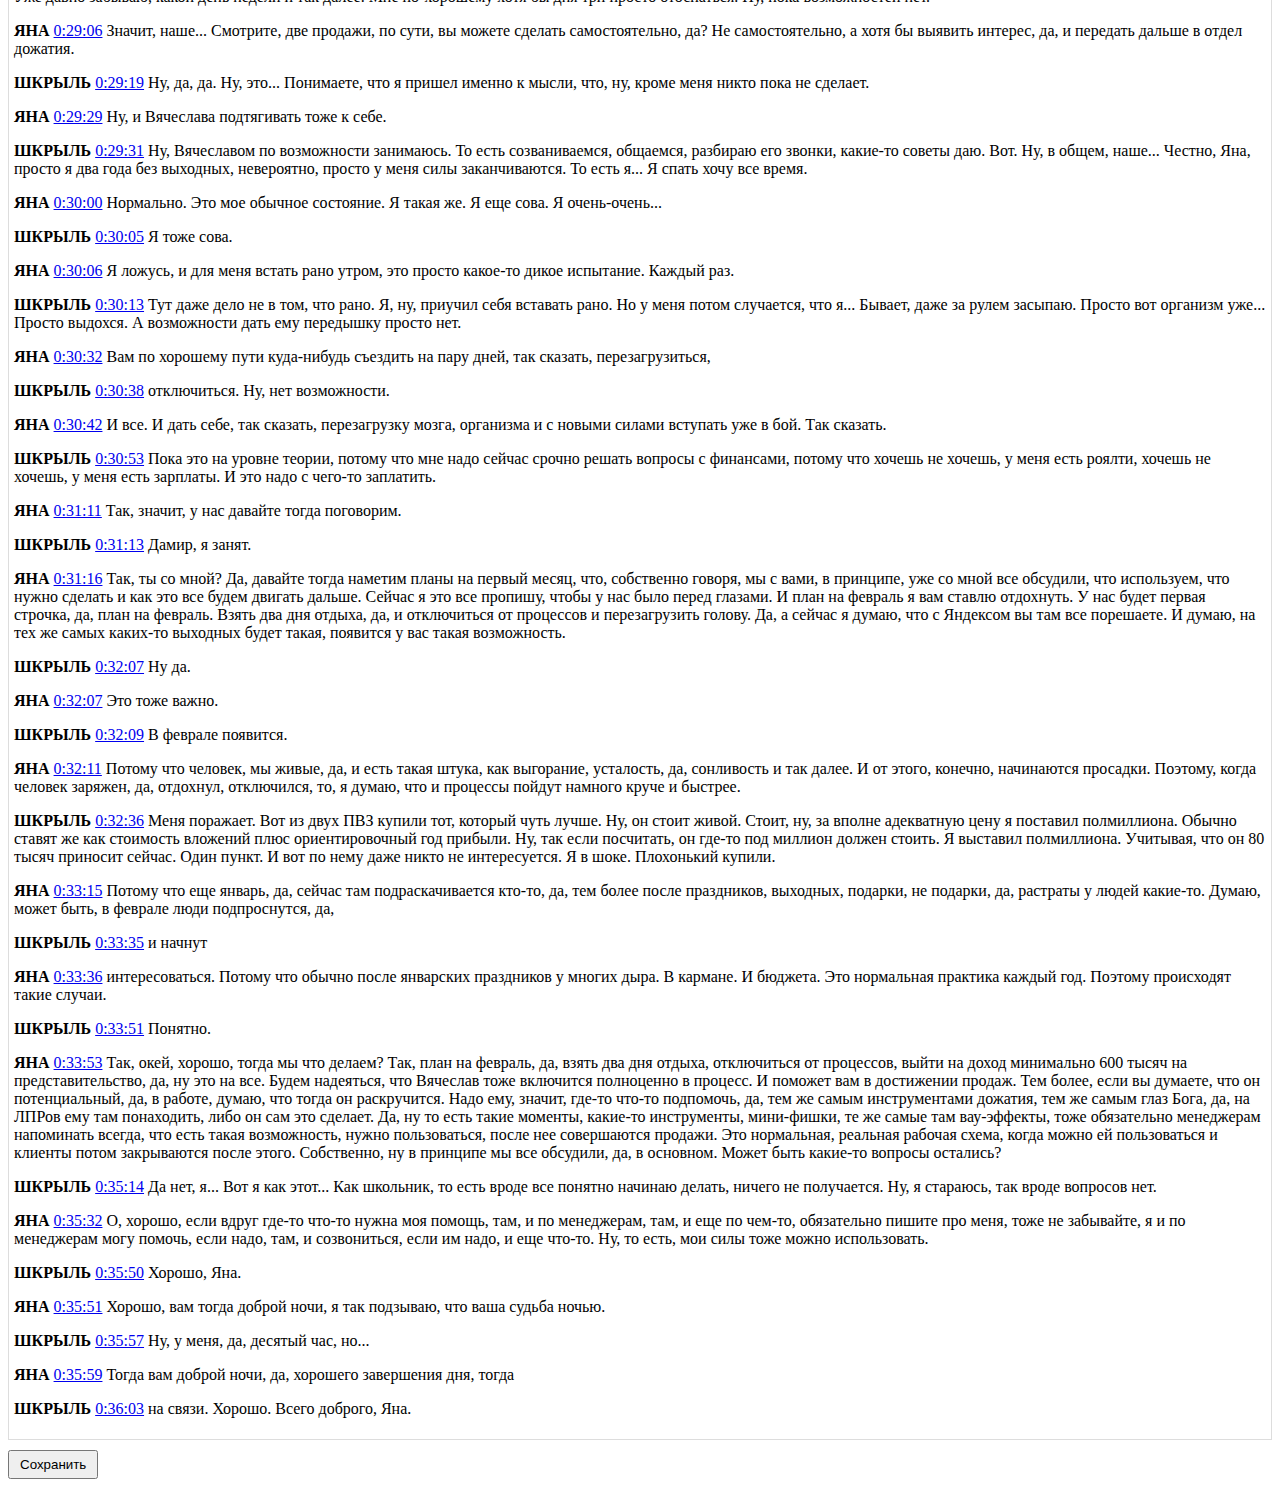
==== commit eb5f1985: "Update index.html" ====
--- a/index.html
+++ b/index.html
@@ -63,7 +63,8 @@
         
         <button onclick="updateOffset(-1)">тайм-код🔼</button>
         <button onclick="updateOffset(1)">тайм-код🔽</button>
-		<input type="number" id="offsetInput" value="0"style="width: 40px;">
+		<!-- <input type="number" id="offsetInput" value="0"style="width: 40px;">-->
+		<span id="offsetIndicator">1.0x</span>
         
     </div>
 
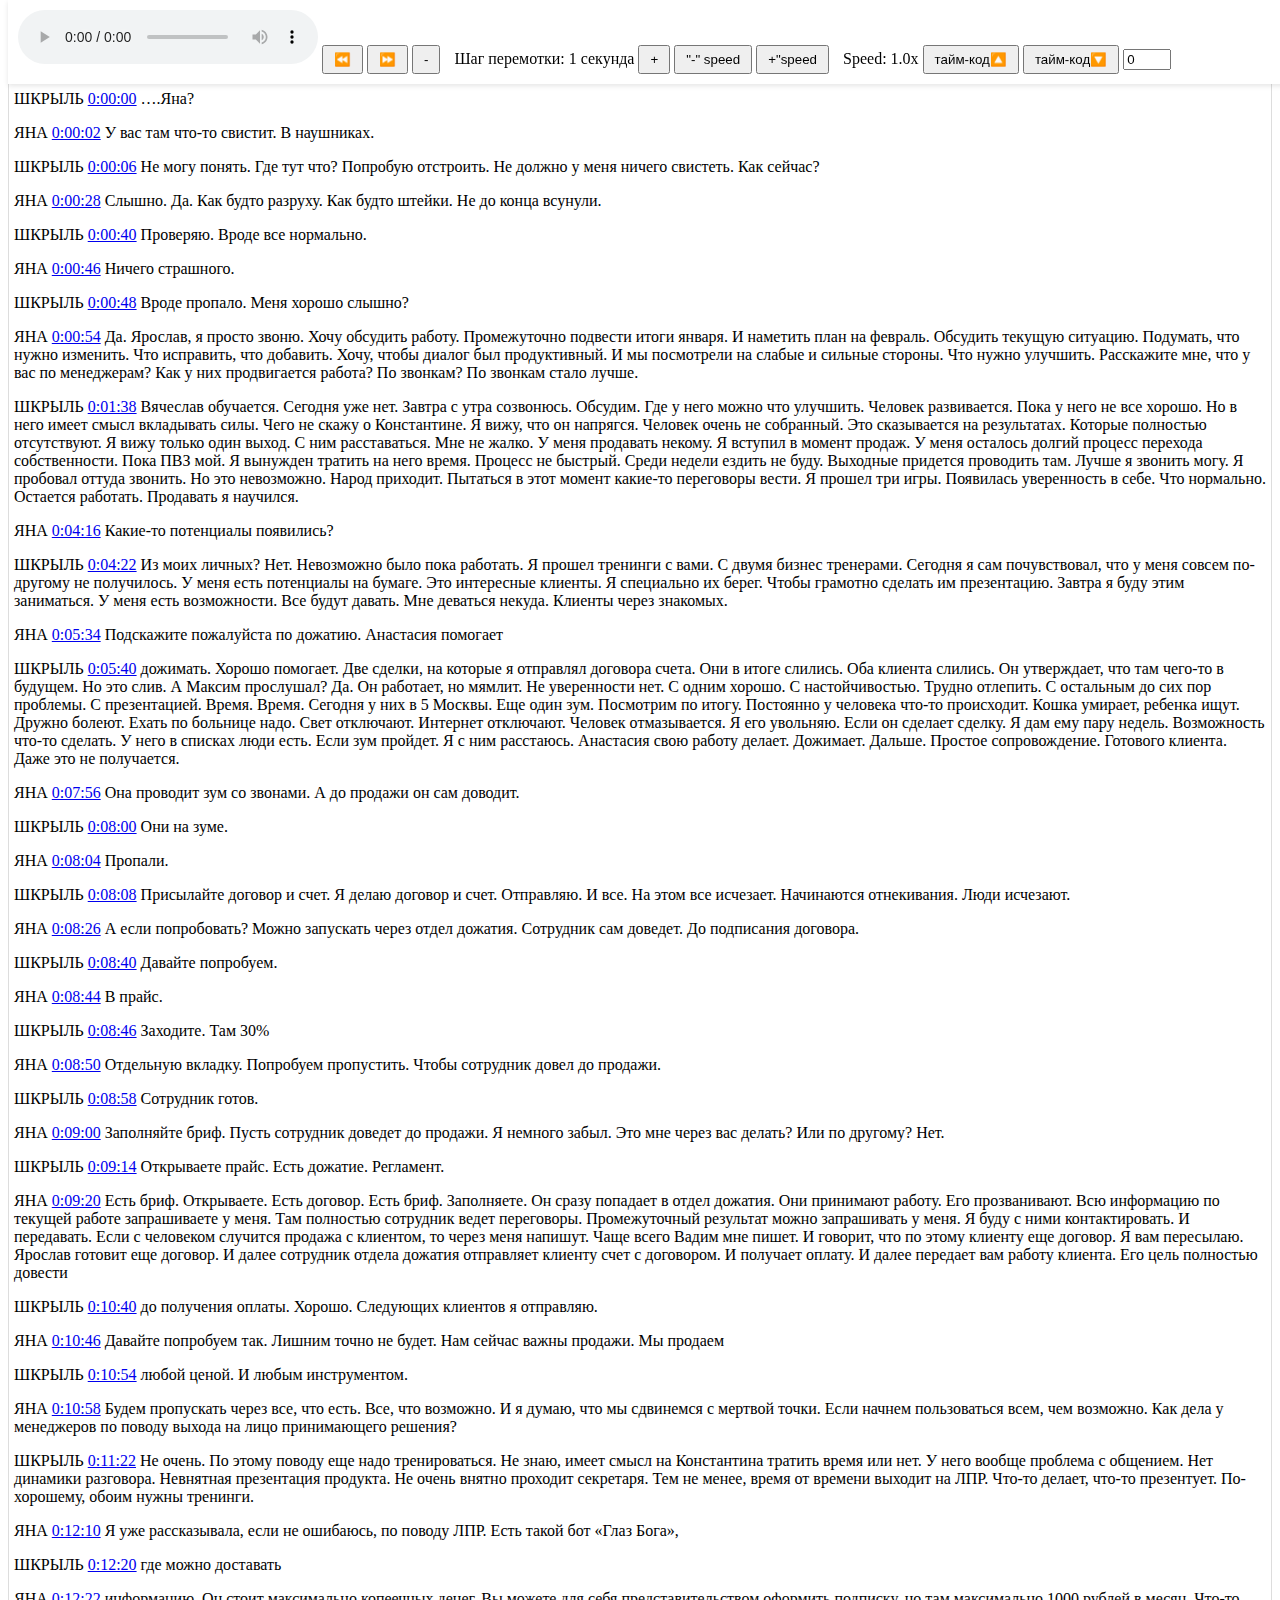
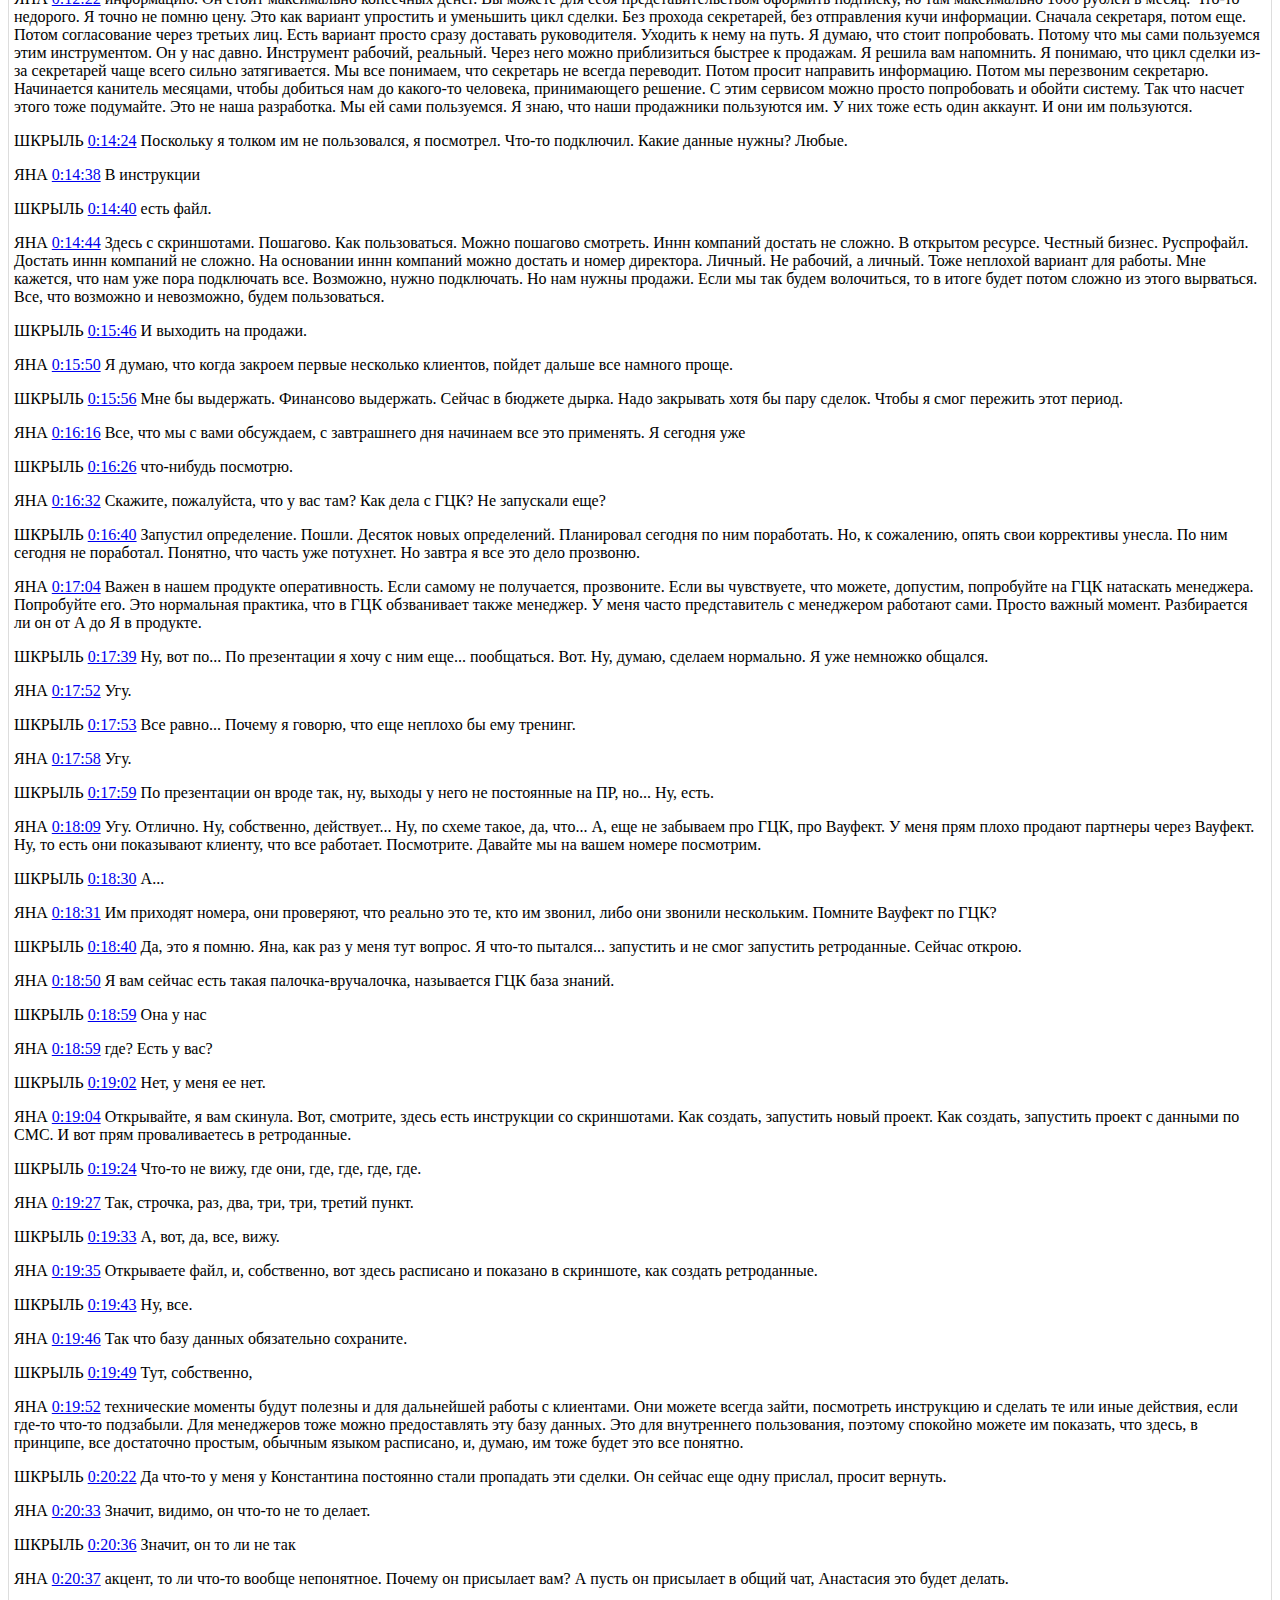
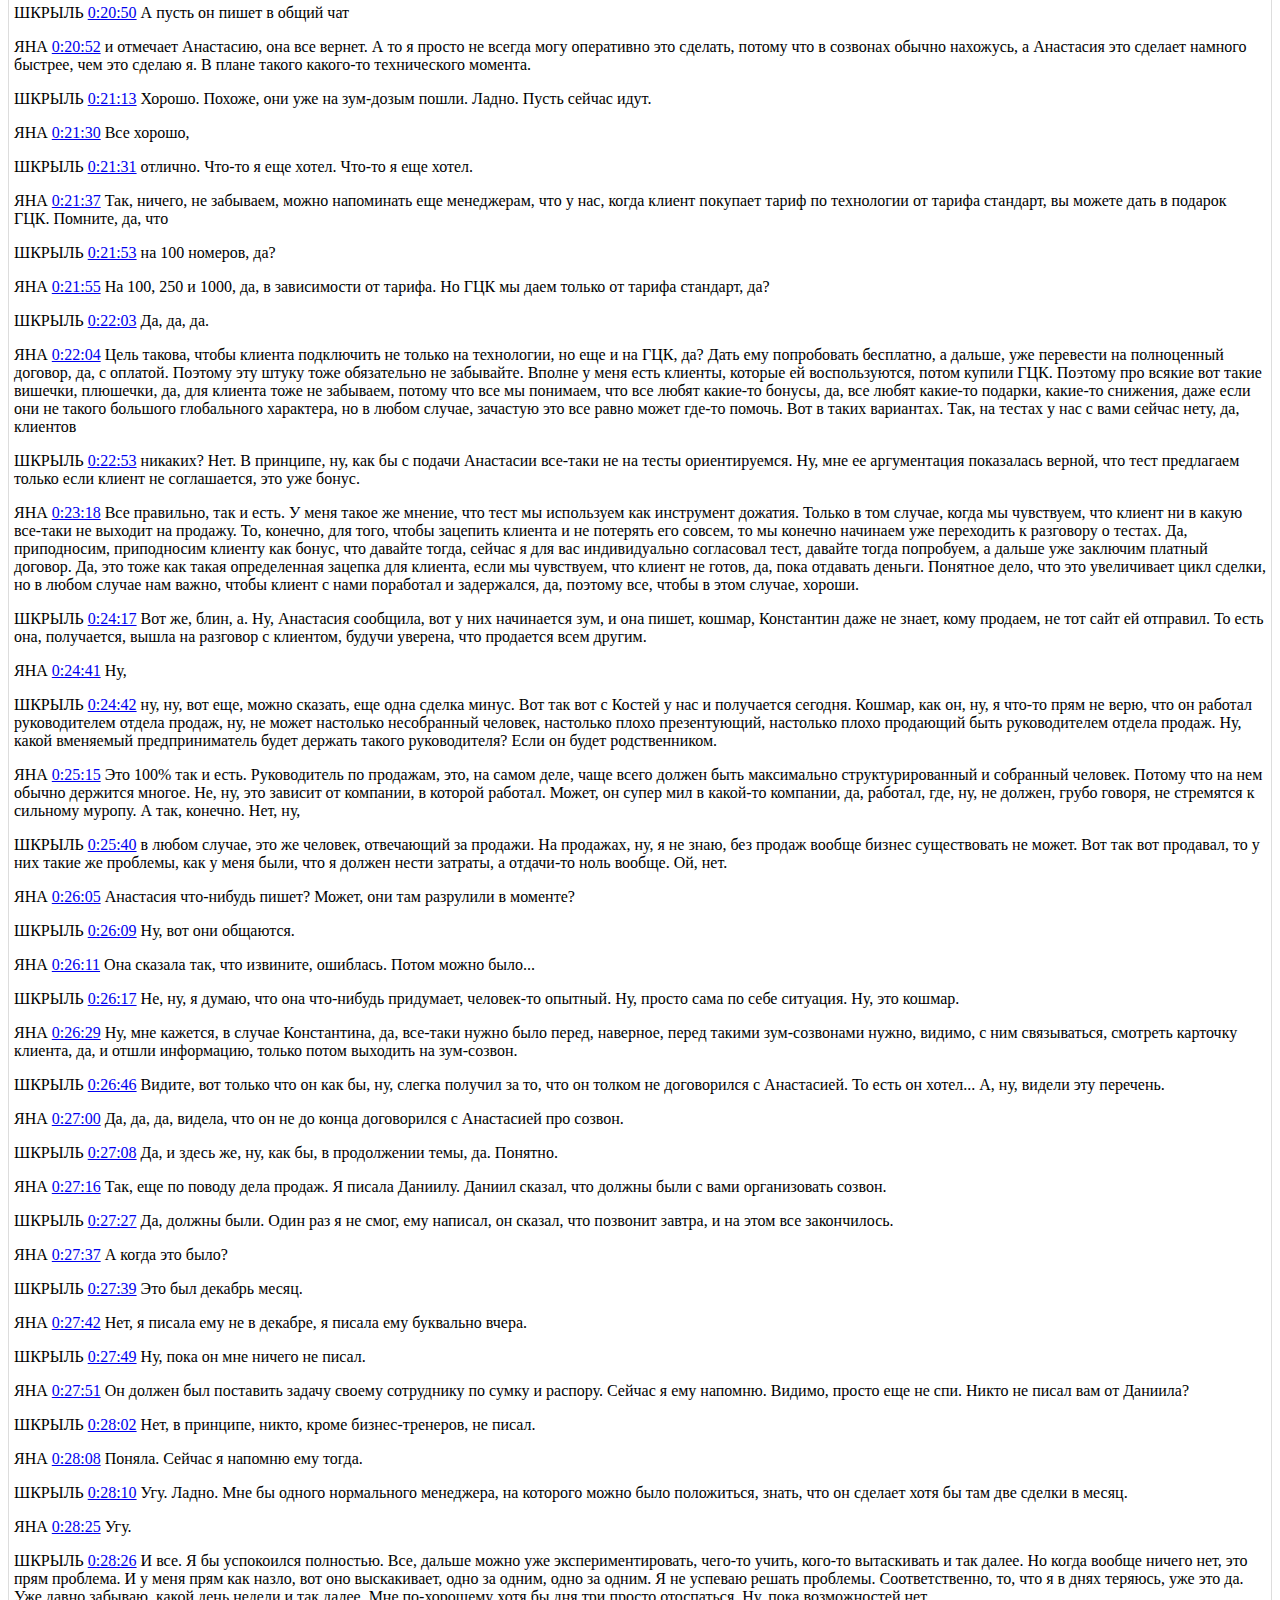
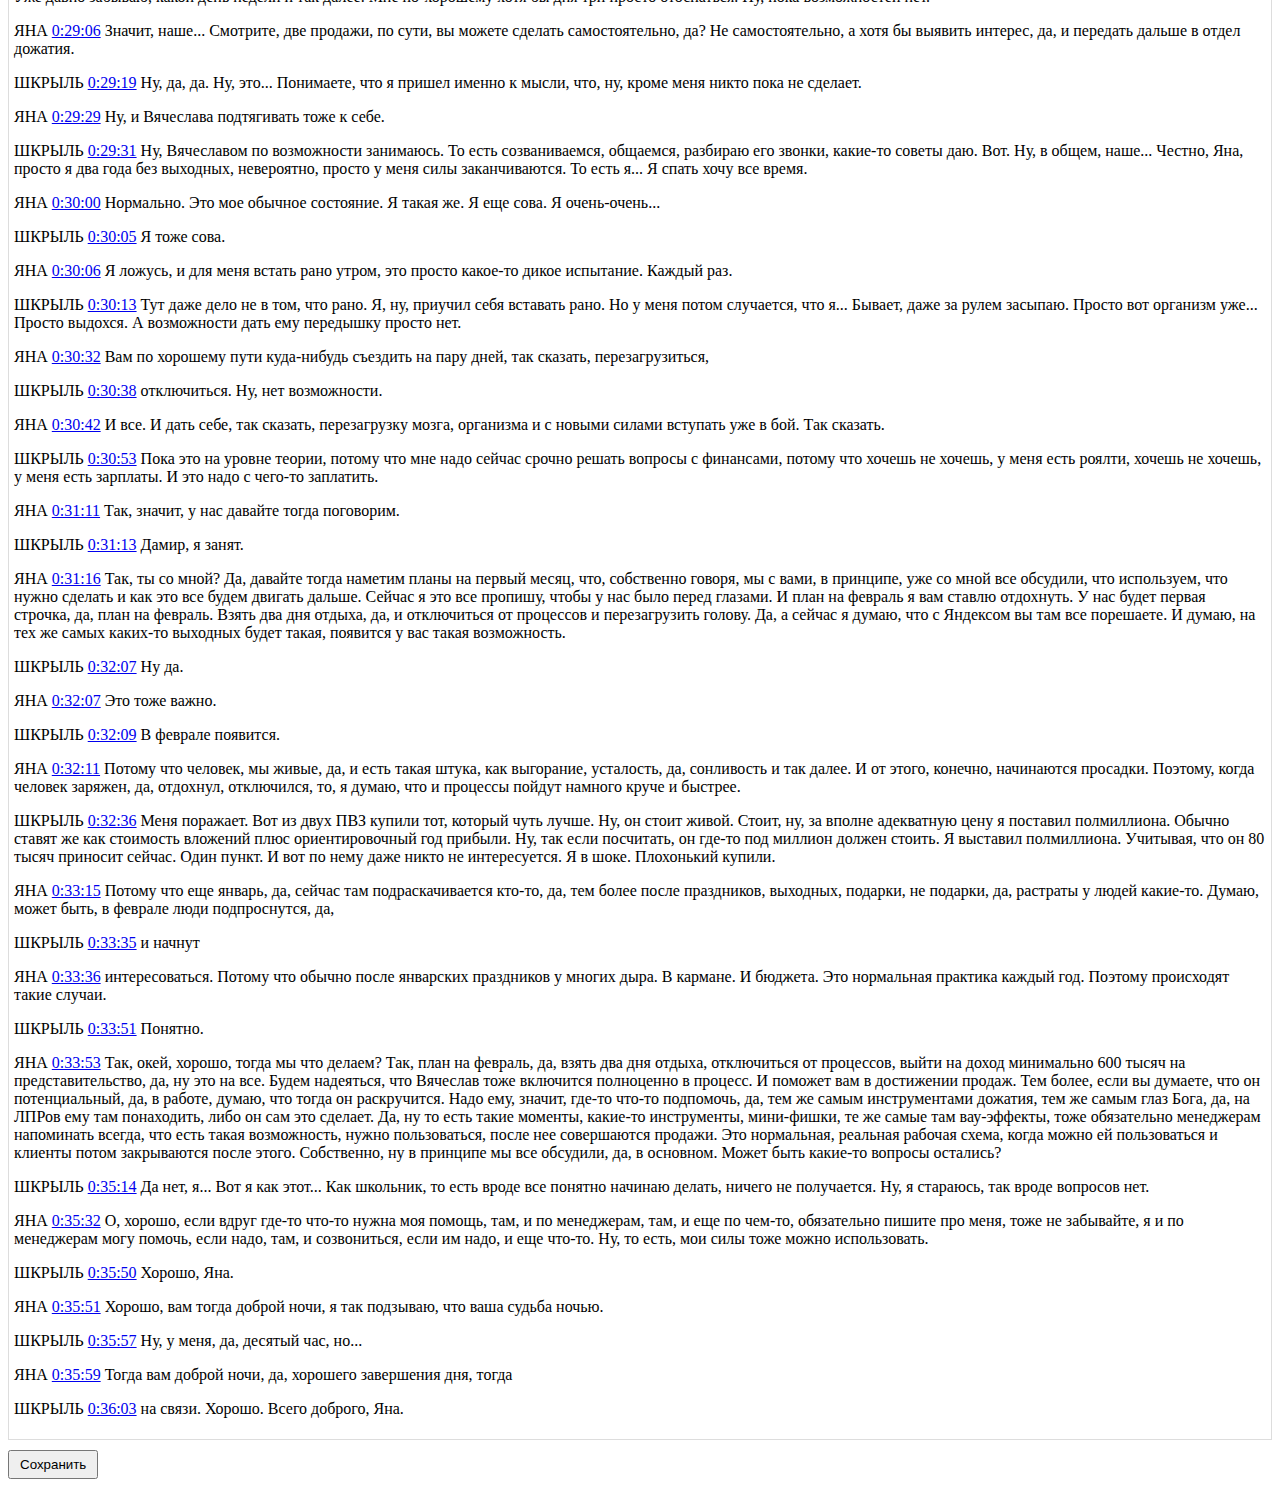
==== commit 5ee61504: "Update index.html" ====
--- a/index.html
+++ b/index.html
@@ -56,15 +56,14 @@
 		
         <button onclick="changeSpeed(-0.1)">"-" speed</button>
         <button onclick="changeSpeed(0.1)">+"speed</button>
-        
         <span id="speedIndicator">Speed: 1.0x</span>
 
         <!-- Добавленные элементы в разметке -->
         
         <button onclick="updateOffset(-1)">тайм-код🔼</button>
         <button onclick="updateOffset(1)">тайм-код🔽</button>
-		<!-- <input type="number" id="offsetInput" value="0"style="width: 40px;">-->
-		<span id="offsetIndicator">1.0x</span>
+		<input type="number" id="offsetInput" value="0"style="width: 40px;">
+		
         
     </div>
 
@@ -120,101 +119,101 @@
 <p>ЯНА <a href="javascript:void(0);" onclick="jumpToTime(992)">0:16:32</a> Скажите, пожалуйста, что у вас там? Как дела с ГЦК? Не запускали еще?</p>
 <p>ШКРЫЛЬ <a href="javascript:void(0);" onclick="jumpToTime(1000)">0:16:40</a> Запустил определение. Пошли. Десяток новых определений. Планировал сегодня по ним поработать. Но, к сожалению, опять свои коррективы унесла. По ним сегодня не поработал. Понятно, что часть уже потухнет. Но завтра я все это дело прозвоню.</p>
 <p>ЯНА <a href="javascript:void(0);" onclick="jumpToTime(1024)">0:17:04</a> Важен в нашем продукте оперативность. Если самому не получается, прозвоните. Если вы чувствуете, что можете, допустим, попробуйте на ГЦК натаскать менеджера. Попробуйте его. Это нормальная практика, что в ГЦК обзванивает также менеджер. У меня часто представитель с менеджером работают сами. Просто важный момент. Разбирается ли он от А до Я в продукте.</p>
-<p><span style="color: 000000; font-weight: bold;"><span class="name1">ШКРЫЛЬ</span></span>  <a href="javascript:void(0);" onclick="jumpToTime(1059)">0:17:39</a>  Ну, вот по... По презентации я хочу с ним еще... пообщаться. Вот. Ну, думаю, сделаем нормально. Я уже немножко общался.</p>
-<p><span style="color: 000000; font-weight: bold;"><span class="name1">ЯНА</span></span>  <a href="javascript:void(0);" onclick="jumpToTime(1072)">0:17:52</a>  Угу.</p>
-<p><span style="color: 000000; font-weight: bold;"><span class="name1">ШКРЫЛЬ</span></span>  <a href="javascript:void(0);" onclick="jumpToTime(1073)">0:17:53</a>  Все равно... Почему я говорю, что еще неплохо бы ему тренинг.</p>
-<p><span style="color: 000000; font-weight: bold;"><span class="name1">ЯНА</span></span>  <a href="javascript:void(0);" onclick="jumpToTime(1078)">0:17:58</a>  Угу.</p>
-<p><span style="color: 000000; font-weight: bold;"><span class="name1">ШКРЫЛЬ</span></span>  <a href="javascript:void(0);" onclick="jumpToTime(1079)">0:17:59</a>  По презентации он вроде так, ну, выходы у него не постоянные на ПР, но... Ну, есть.</p>
-<p><span style="color: 000000; font-weight: bold;"><span class="name1">ЯНА</span></span>  <a href="javascript:void(0);" onclick="jumpToTime(1089)">0:18:09</a>  Угу. Отлично. Ну, собственно, действует... Ну, по схеме такое, да, что... А, еще не забываем про ГЦК, про Вауфект. У меня прям плохо продают партнеры через Вауфект. Ну, то есть они показывают клиенту, что все работает. Посмотрите. Давайте мы на вашем номере посмотрим.</p>
-<p><span style="color: 000000; font-weight: bold;"><span class="name1">ШКРЫЛЬ</span></span>  <a href="javascript:void(0);" onclick="jumpToTime(1110)">0:18:30</a>  А...</p>
-<p><span style="color: 000000; font-weight: bold;"><span class="name1">ЯНА</span></span>  <a href="javascript:void(0);" onclick="jumpToTime(1111)">0:18:31</a>  Им приходят номера, они проверяют, что реально это те, кто им звонил, либо они звонили нескольким. Помните Вауфект по ГЦК?</p>
-<p><span style="color: 000000; font-weight: bold;"><span class="name1">ШКРЫЛЬ</span></span>  <a href="javascript:void(0);" onclick="jumpToTime(1120)">0:18:40</a>  Да, это я помню. Яна, как раз у меня тут вопрос. Я что-то пытался... запустить и не смог запустить ретроданные. Сейчас открою.</p>
-<p><span style="color: 000000; font-weight: bold;"><span class="name1">ЯНА</span></span>  <a href="javascript:void(0);" onclick="jumpToTime(1130)">0:18:50</a>  Я вам сейчас есть такая палочка-вручалочка, называется ГЦК база знаний.</p>
-<p><span style="color: 000000; font-weight: bold;"><span class="name1">ШКРЫЛЬ</span></span>  <a href="javascript:void(0);" onclick="jumpToTime(1139)">0:18:59</a>  Она у нас</p>
-<p><span style="color: 000000; font-weight: bold;"><span class="name1">ЯНА</span></span>  <a href="javascript:void(0);" onclick="jumpToTime(1139)">0:18:59</a>  где? Есть у вас?</p>
-<p><span style="color: 000000; font-weight: bold;"><span class="name1">ШКРЫЛЬ</span></span>  <a href="javascript:void(0);" onclick="jumpToTime(1142)">0:19:02</a>  Нет, у меня ее нет.</p>
-<p><span style="color: 000000; font-weight: bold;"><span class="name1">ЯНА</span></span>  <a href="javascript:void(0);" onclick="jumpToTime(1144)">0:19:04</a>  Открывайте, я вам скинула. Вот, смотрите, здесь есть инструкции со скриншотами. Как создать, запустить новый проект. Как создать, запустить проект с данными по СМС. И вот прям проваливаетесь в ретроданные.</p>
-<p><span style="color: 000000; font-weight: bold;"><span class="name1">ШКРЫЛЬ</span></span>  <a href="javascript:void(0);" onclick="jumpToTime(1164)">0:19:24</a>  Что-то не вижу, где они, где, где, где, где.</p>
-<p><span style="color: 000000; font-weight: bold;"><span class="name1">ЯНА</span></span>  <a href="javascript:void(0);" onclick="jumpToTime(1167)">0:19:27</a>  Так, строчка, раз, два, три, три, третий пункт.</p>
-<p><span style="color: 000000; font-weight: bold;"><span class="name1">ШКРЫЛЬ</span></span>  <a href="javascript:void(0);" onclick="jumpToTime(1173)">0:19:33</a>  А, вот, да, все, вижу.</p>
-<p><span style="color: 000000; font-weight: bold;"><span class="name1">ЯНА</span></span>  <a href="javascript:void(0);" onclick="jumpToTime(1175)">0:19:35</a>  Открываете файл, и, собственно, вот здесь расписано и показано в скриншоте, как создать ретроданные.</p>
-<p><span style="color: 000000; font-weight: bold;"><span class="name1">ШКРЫЛЬ</span></span>  <a href="javascript:void(0);" onclick="jumpToTime(1183)">0:19:43</a>  Ну, все.</p>
-<p><span style="color: 000000; font-weight: bold;"><span class="name1">ЯНА</span></span>  <a href="javascript:void(0);" onclick="jumpToTime(1186)">0:19:46</a>  Так что базу данных обязательно сохраните.</p>
-<p><span style="color: 000000; font-weight: bold;"><span class="name1">ШКРЫЛЬ</span></span>  <a href="javascript:void(0);" onclick="jumpToTime(1189)">0:19:49</a>  Тут, собственно,</p>
-<p><span style="color: 000000; font-weight: bold;"><span class="name1">ЯНА</span></span>  <a href="javascript:void(0);" onclick="jumpToTime(1192)">0:19:52</a>  технические моменты будут полезны и для дальнейшей работы с клиентами. Они можете всегда зайти, посмотреть инструкцию и сделать те или иные действия, если где-то что-то подзабыли. Для менеджеров тоже можно предоставлять эту базу данных. Это для внутреннего пользования, поэтому спокойно можете им показать, что здесь, в принципе, все достаточно простым, обычным языком расписано, и, думаю, им тоже будет это все понятно.</p>
-<p><span style="color: 000000; font-weight: bold;"><span class="name1">ШКРЫЛЬ</span></span>  <a href="javascript:void(0);" onclick="jumpToTime(1222)">0:20:22</a>  Да что-то у меня у Константина постоянно стали пропадать эти сделки. Он сейчас еще одну прислал, просит вернуть.</p>
-<p><span style="color: 000000; font-weight: bold;"><span class="name1">ЯНА</span></span>  <a href="javascript:void(0);" onclick="jumpToTime(1233)">0:20:33</a>  Значит, видимо, он что-то не то делает.</p>
-<p><span style="color: 000000; font-weight: bold;"><span class="name1">ШКРЫЛЬ</span></span>  <a href="javascript:void(0);" onclick="jumpToTime(1236)">0:20:36</a>  Значит, он то ли не так</p>
-<p><span style="color: 000000; font-weight: bold;"><span class="name1">ЯНА</span></span>  <a href="javascript:void(0);" onclick="jumpToTime(1237)">0:20:37</a>  акцент, то ли что-то вообще непонятное. Почему он присылает вам? А пусть он присылает в общий чат, Анастасия это будет делать.</p>
-<p><span style="color: 000000; font-weight: bold;"><span class="name1">ШКРЫЛЬ</span></span>  <a href="javascript:void(0);" onclick="jumpToTime(1250)">0:20:50</a>  А пусть он пишет в общий чат</p>
-<p><span style="color: 000000; font-weight: bold;"><span class="name1">ЯНА</span></span>  <a href="javascript:void(0);" onclick="jumpToTime(1252)">0:20:52</a>  и отмечает Анастасию, она все вернет. А то я просто не всегда могу оперативно это сделать, потому что в созвонах обычно нахожусь, а Анастасия это сделает намного быстрее, чем это сделаю я. В плане такого какого-то технического момента.</p>
-<p><span style="color: 000000; font-weight: bold;"><span class="name1">ШКРЫЛЬ</span></span>  <a href="javascript:void(0);" onclick="jumpToTime(1273)">0:21:13</a>  Хорошо. Похоже, они уже на зум-дозым пошли. Ладно. Пусть сейчас идут.</p>
-<p><span style="color: 000000; font-weight: bold;"><span class="name1">ЯНА</span></span>  <a href="javascript:void(0);" onclick="jumpToTime(1290)">0:21:30</a>  Все хорошо,</p>
-<p><span style="color: 000000; font-weight: bold;"><span class="name1">ШКРЫЛЬ</span></span>  <a href="javascript:void(0);" onclick="jumpToTime(1291)">0:21:31</a>  отлично. Что-то я еще хотел. Что-то я еще хотел.</p>
-<p><span style="color: 000000; font-weight: bold;"><span class="name1">ЯНА</span></span>  <a href="javascript:void(0);" onclick="jumpToTime(1297)">0:21:37</a>  Так, ничего, не забываем, можно напоминать еще менеджерам, что у нас, когда клиент покупает тариф по технологии от тарифа стандарт, вы можете дать в подарок ГЦК. Помните, да, что</p>
-<p><span style="color: 000000; font-weight: bold;"><span class="name1">ШКРЫЛЬ</span></span>  <a href="javascript:void(0);" onclick="jumpToTime(1313)">0:21:53</a>  на 100 номеров, да?</p>
-<p><span style="color: 000000; font-weight: bold;"><span class="name1">ЯНА</span></span>  <a href="javascript:void(0);" onclick="jumpToTime(1315)">0:21:55</a>  На 100, 250 и 1000, да, в зависимости от тарифа. Но ГЦК мы даем только от тарифа стандарт, да?</p>
-<p><span style="color: 000000; font-weight: bold;"><span class="name1">ШКРЫЛЬ</span></span>  <a href="javascript:void(0);" onclick="jumpToTime(1323)">0:22:03</a>  Да, да, да.</p>
-<p><span style="color: 000000; font-weight: bold;"><span class="name1">ЯНА</span></span>  <a href="javascript:void(0);" onclick="jumpToTime(1324)">0:22:04</a>  Цель такова, чтобы клиента подключить не только на технологии, но еще и на ГЦК, да? Дать ему попробовать бесплатно, а дальше, уже перевести на полноценный договор, да, с оплатой. Поэтому эту штуку тоже обязательно не забывайте. Вполне у меня есть клиенты, которые ей воспользуются, потом купили ГЦК. Поэтому про всякие вот такие вишечки, плюшечки, да, для клиента тоже не забываем, потому что все мы понимаем, что все любят какие-то бонусы, да, все любят какие-то подарки, какие-то снижения, даже если они не такого большого глобального характера, но в любом случае, зачастую это все равно может где-то помочь. Вот в таких вариантах. Так, на тестах у нас с вами сейчас нету, да, клиентов</p>
-<p><span style="color: 000000; font-weight: bold;"><span class="name1">ШКРЫЛЬ</span></span>  <a href="javascript:void(0);" onclick="jumpToTime(1373)">0:22:53</a>  никаких? Нет. В принципе, ну, как бы с подачи Анастасии все-таки не на тесты ориентируемся. Ну, мне ее аргументация показалась верной, что тест предлагаем только если клиент не соглашается, это уже бонус.</p>
-<p><span style="color: 000000; font-weight: bold;"><span class="name1">ЯНА</span></span>  <a href="javascript:void(0);" onclick="jumpToTime(1398)">0:23:18</a>  Все правильно, так и есть. У меня такое же мнение, что тест мы используем как инструмент дожатия. Только в том случае, когда мы чувствуем, что клиент ни в какую все-таки не выходит на продажу. То, конечно, для того, чтобы зацепить клиента и не потерять его совсем, то мы конечно начинаем уже переходить к разговору о тестах. Да, приподносим, приподносим клиенту как бонус, что давайте тогда, сейчас я для вас индивидуально согласовал тест, давайте тогда попробуем, а дальше уже заключим платный договор. Да, это тоже как такая определенная зацепка для клиента, если мы чувствуем, что клиент не готов, да, пока отдавать деньги. Понятное дело, что это увеличивает цикл сделки, но в любом случае нам важно, чтобы клиент с нами поработал и задержался, да, поэтому все, чтобы в этом случае, хороши.</p>
-<p><span style="color: 000000; font-weight: bold;"><span class="name1">ШКРЫЛЬ</span></span>  <a href="javascript:void(0);" onclick="jumpToTime(1457)">0:24:17</a>  Вот же, блин, а. Ну, Анастасия сообщила, вот у них начинается зум, и она пишет, кошмар, Константин даже не знает, кому продаем, не тот сайт ей отправил. То есть она, получается, вышла на разговор с клиентом, будучи уверена, что продается всем другим.</p>
-<p><span style="color: 000000; font-weight: bold;"><span class="name1">ЯНА</span></span>  <a href="javascript:void(0);" onclick="jumpToTime(1481)">0:24:41</a>  Ну,</p>
-<p><span style="color: 000000; font-weight: bold;"><span class="name1">ШКРЫЛЬ</span></span>  <a href="javascript:void(0);" onclick="jumpToTime(1482)">0:24:42</a>  ну, ну, вот еще, можно сказать, еще одна сделка минус. Вот так вот с Костей у нас и получается сегодня. Кошмар, как он, ну, я что-то прям не верю, что он работал руководителем отдела продаж, ну, не может настолько несобранный человек, настолько плохо презентующий, настолько плохо продающий быть руководителем отдела продаж. Ну, какой вменяемый предприниматель будет держать такого руководителя? Если он будет родственником.</p>
-<p><span style="color: 000000; font-weight: bold;"><span class="name1">ЯНА</span></span>  <a href="javascript:void(0);" onclick="jumpToTime(1515)">0:25:15</a>  Это 100% так и есть. Руководитель по продажам, это, на самом деле, чаще всего должен быть максимально структурированный и собранный человек. Потому что на нем обычно держится многое. Не, ну, это зависит от компании, в которой работал. Может, он супер мил в какой-то компании, да, работал, где, ну, не должен, грубо говоря, не стремятся к сильному муропу. А так, конечно. Нет, ну,</p>
-<p><span style="color: 000000; font-weight: bold;"><span class="name1">ШКРЫЛЬ</span></span>  <a href="javascript:void(0);" onclick="jumpToTime(1540)">0:25:40</a>  в любом случае, это же человек, отвечающий за продажи. На продажах, ну, я не знаю, без продаж вообще бизнес существовать не может. Вот так вот продавал, то у них такие же проблемы, как у меня были, что я должен нести затраты, а отдачи-то ноль вообще. Ой, нет.</p>
-<p><span style="color: 000000; font-weight: bold;"><span class="name1">ЯНА</span></span>  <a href="javascript:void(0);" onclick="jumpToTime(1565)">0:26:05</a>  Анастасия что-нибудь пишет? Может, они там разрулили в моменте?</p>
-<p><span style="color: 000000; font-weight: bold;"><span class="name1">ШКРЫЛЬ</span></span>  <a href="javascript:void(0);" onclick="jumpToTime(1569)">0:26:09</a>  Ну, вот они общаются.</p>
-<p><span style="color: 000000; font-weight: bold;"><span class="name1">ЯНА</span></span>  <a href="javascript:void(0);" onclick="jumpToTime(1571)">0:26:11</a>  Она сказала так, что извините, ошиблась. Потом можно было...</p>
-<p><span style="color: 000000; font-weight: bold;"><span class="name1">ШКРЫЛЬ</span></span>  <a href="javascript:void(0);" onclick="jumpToTime(1577)">0:26:17</a>  Не, ну, я думаю, что она что-нибудь придумает, человек-то опытный. Ну, просто сама по себе ситуация. Ну, это кошмар.</p>
-<p><span style="color: 000000; font-weight: bold;"><span class="name1">ЯНА</span></span>  <a href="javascript:void(0);" onclick="jumpToTime(1589)">0:26:29</a>  Ну, мне кажется, в случае Константина, да, все-таки нужно было перед, наверное, перед такими зум-созвонами нужно, видимо, с ним связываться, смотреть карточку клиента, да, и отшли информацию, только потом выходить на зум-созвон.</p>
-<p><span style="color: 000000; font-weight: bold;"><span class="name1">ШКРЫЛЬ</span></span>  <a href="javascript:void(0);" onclick="jumpToTime(1606)">0:26:46</a>  Видите, вот только что он как бы, ну, слегка получил за то, что он толком не договорился с Анастасией. То есть он хотел... А, ну, видели эту перечень.</p>
-<p><span style="color: 000000; font-weight: bold;"><span class="name1">ЯНА</span></span>  <a href="javascript:void(0);" onclick="jumpToTime(1620)">0:27:00</a>  Да, да, да, видела, что он не до конца договорился с Анастасией про созвон.</p>
-<p><span style="color: 000000; font-weight: bold;"><span class="name1">ШКРЫЛЬ</span></span>  <a href="javascript:void(0);" onclick="jumpToTime(1628)">0:27:08</a>  Да, и здесь же, ну, как бы, в продолжении темы, да. Понятно.</p>
-<p><span style="color: 000000; font-weight: bold;"><span class="name1">ЯНА</span></span>  <a href="javascript:void(0);" onclick="jumpToTime(1636)">0:27:16</a>  Так, еще по поводу дела продаж. Я писала Даниилу. Даниил сказал, что должны были с вами организовать созвон.</p>
-<p><span style="color: 000000; font-weight: bold;"><span class="name1">ШКРЫЛЬ</span></span>  <a href="javascript:void(0);" onclick="jumpToTime(1647)">0:27:27</a>  Да, должны были. Один раз я не смог, ему написал, он сказал, что позвонит завтра, и на этом все закончилось.</p>
-<p><span style="color: 000000; font-weight: bold;"><span class="name1">ЯНА</span></span>  <a href="javascript:void(0);" onclick="jumpToTime(1657)">0:27:37</a>  А когда это было?</p>
-<p><span style="color: 000000; font-weight: bold;"><span class="name1">ШКРЫЛЬ</span></span>  <a href="javascript:void(0);" onclick="jumpToTime(1659)">0:27:39</a>  Это был декабрь месяц.</p>
-<p><span style="color: 000000; font-weight: bold;"><span class="name1">ЯНА</span></span>  <a href="javascript:void(0);" onclick="jumpToTime(1662)">0:27:42</a>  Нет, я писала ему не в декабре, я писала ему буквально вчера.</p>
-<p><span style="color: 000000; font-weight: bold;"><span class="name1">ШКРЫЛЬ</span></span>  <a href="javascript:void(0);" onclick="jumpToTime(1669)">0:27:49</a>  Ну, пока он мне ничего не писал.</p>
-<p><span style="color: 000000; font-weight: bold;"><span class="name1">ЯНА</span></span>  <a href="javascript:void(0);" onclick="jumpToTime(1671)">0:27:51</a>  Он должен был поставить задачу своему сотруднику по сумку и распору. Сейчас я ему напомню. Видимо, просто еще не спи. Никто не писал вам от Даниила?</p>
-<p><span style="color: 000000; font-weight: bold;"><span class="name1">ШКРЫЛЬ</span></span>  <a href="javascript:void(0);" onclick="jumpToTime(1682)">0:28:02</a>  Нет, в принципе, никто, кроме бизнес-тренеров, не писал.</p>
-<p><span style="color: 000000; font-weight: bold;"><span class="name1">ЯНА</span></span>  <a href="javascript:void(0);" onclick="jumpToTime(1688)">0:28:08</a>  Поняла. Сейчас я напомню ему тогда.</p>
-<p><span style="color: 000000; font-weight: bold;"><span class="name1">ШКРЫЛЬ</span></span>  <a href="javascript:void(0);" onclick="jumpToTime(1690)">0:28:10</a>  Угу. Ладно. Мне бы одного нормального менеджера, на которого можно было положиться, знать, что он сделает хотя бы там две сделки в месяц.</p>
-<p><span style="color: 000000; font-weight: bold;"><span class="name1">ЯНА</span></span>  <a href="javascript:void(0);" onclick="jumpToTime(1705)">0:28:25</a>  Угу.</p>
-<p><span style="color: 000000; font-weight: bold;"><span class="name1">ШКРЫЛЬ</span></span>  <a href="javascript:void(0);" onclick="jumpToTime(1706)">0:28:26</a>  И все. Я бы успокоился полностью. Все, дальше можно уже экспериментировать, чего-то учить, кого-то вытаскивать и так далее. Но когда вообще ничего нет, это прям проблема. И у меня прям как назло, вот оно выскакивает, одно за одним, одно за одним. Я не успеваю решать проблемы. Соответственно, то, что я в днях теряюсь, уже это да. Уже давно забываю, какой день недели и так далее. Мне по-хорошему хотя бы дня три просто отоспаться. Ну, пока возможностей нет.</p>
-<p><span style="color: 000000; font-weight: bold;"><span class="name1">ЯНА</span></span>  <a href="javascript:void(0);" onclick="jumpToTime(1746)">0:29:06</a>  Значит, наше... Смотрите, две продажи, по сути, вы можете сделать самостоятельно, да? Не самостоятельно, а хотя бы выявить интерес, да, и передать дальше в отдел дожатия.</p>
-<p><span style="color: 000000; font-weight: bold;"><span class="name1">ШКРЫЛЬ</span></span>  <a href="javascript:void(0);" onclick="jumpToTime(1759)">0:29:19</a>  Ну, да, да. Ну, это... Понимаете, что я пришел именно к мысли, что, ну, кроме меня никто пока не сделает.</p>
-<p><span style="color: 000000; font-weight: bold;"><span class="name1">ЯНА</span></span>  <a href="javascript:void(0);" onclick="jumpToTime(1769)">0:29:29</a>  Ну, и Вячеслава подтягивать тоже к себе.</p>
-<p><span style="color: 000000; font-weight: bold;"><span class="name1">ШКРЫЛЬ</span></span>  <a href="javascript:void(0);" onclick="jumpToTime(1771)">0:29:31</a>  Ну, Вячеславом по возможности занимаюсь. То есть созваниваемся, общаемся, разбираю его звонки, какие-то советы даю. Вот. Ну, в общем, наше... Честно, Яна, просто я два года без выходных, невероятно, просто у меня силы заканчиваются. То есть я... Я спать хочу все время.</p>
-<p><span style="color: 000000; font-weight: bold;"><span class="name1">ЯНА</span></span>  <a href="javascript:void(0);" onclick="jumpToTime(1800)">0:30:00</a>  Нормально. Это мое обычное состояние. Я такая же. Я еще сова. Я очень-очень...</p>
-<p><span style="color: 000000; font-weight: bold;"><span class="name1">ШКРЫЛЬ</span></span>  <a href="javascript:void(0);" onclick="jumpToTime(1805)">0:30:05</a>  Я тоже сова.</p>
-<p><span style="color: 000000; font-weight: bold;"><span class="name1">ЯНА</span></span>  <a href="javascript:void(0);" onclick="jumpToTime(1806)">0:30:06</a>  Я ложусь, и для меня встать рано утром, это просто какое-то дикое испытание. Каждый раз.</p>
-<p><span style="color: 000000; font-weight: bold;"><span class="name1">ШКРЫЛЬ</span></span>  <a href="javascript:void(0);" onclick="jumpToTime(1813)">0:30:13</a>  Тут даже дело не в том, что рано. Я, ну, приучил себя вставать рано. Но у меня потом случается, что я... Бывает, даже за рулем засыпаю. Просто вот организм уже... Просто выдохся. А возможности дать ему передышку просто нет.</p>
-<p><span style="color: 000000; font-weight: bold;"><span class="name1">ЯНА</span></span>  <a href="javascript:void(0);" onclick="jumpToTime(1832)">0:30:32</a>  Вам по хорошему пути куда-нибудь съездить на пару дней, так сказать, перезагрузиться,</p>
-<p><span style="color: 000000; font-weight: bold;"><span class="name1">ШКРЫЛЬ</span></span>  <a href="javascript:void(0);" onclick="jumpToTime(1838)">0:30:38</a>  отключиться. Ну, нет возможности.</p>
-<p><span style="color: 000000; font-weight: bold;"><span class="name1">ЯНА</span></span>  <a href="javascript:void(0);" onclick="jumpToTime(1842)">0:30:42</a>  И все. И дать себе, так сказать, перезагрузку мозга, организма и с новыми силами вступать уже в бой. Так сказать.</p>
-<p><span style="color: 000000; font-weight: bold;"><span class="name1">ШКРЫЛЬ</span></span>  <a href="javascript:void(0);" onclick="jumpToTime(1853)">0:30:53</a>  Пока это на уровне теории, потому что мне надо сейчас срочно решать вопросы с финансами, потому что хочешь не хочешь, у меня есть роялти, хочешь не хочешь, у меня есть зарплаты. И это надо с чего-то заплатить.</p>
-<p><span style="color: 000000; font-weight: bold;"><span class="name1">ЯНА</span></span>  <a href="javascript:void(0);" onclick="jumpToTime(1871)">0:31:11</a>  Так, значит, у нас давайте тогда поговорим.</p>
-<p><span style="color: 000000; font-weight: bold;"><span class="name1">ШКРЫЛЬ</span></span>  <a href="javascript:void(0);" onclick="jumpToTime(1873)">0:31:13</a>  Дамир, я занят.</p>
-<p><span style="color: 000000; font-weight: bold;"><span class="name1">ЯНА</span></span>  <a href="javascript:void(0);" onclick="jumpToTime(1876)">0:31:16</a>  Так, ты со мной? Да, давайте тогда наметим планы на первый месяц, что, собственно говоря, мы с вами, в принципе, уже со мной все обсудили, что используем, что нужно сделать и как это все будем двигать дальше. Сейчас я это все пропишу, чтобы у нас было перед глазами. И план на февраль я вам ставлю отдохнуть. У нас будет первая строчка, да, план на февраль. Взять два дня отдыха, да, и отключиться от процессов и перезагрузить голову. Да, а сейчас я думаю, что с Яндексом вы там все порешаете. И думаю, на тех же самых каких-то выходных будет такая, появится у вас такая возможность.</p>
-<p><span style="color: 000000; font-weight: bold;"><span class="name1">ШКРЫЛЬ</span></span>  <a href="javascript:void(0);" onclick="jumpToTime(1927)">0:32:07</a>  Ну да.</p>
-<p><span style="color: 000000; font-weight: bold;"><span class="name1">ЯНА</span></span>  <a href="javascript:void(0);" onclick="jumpToTime(1927)">0:32:07</a>  Это тоже важно.</p>
-<p><span style="color: 000000; font-weight: bold;"><span class="name1">ШКРЫЛЬ</span></span>  <a href="javascript:void(0);" onclick="jumpToTime(1929)">0:32:09</a>  В феврале появится.</p>
-<p><span style="color: 000000; font-weight: bold;"><span class="name1">ЯНА</span></span>  <a href="javascript:void(0);" onclick="jumpToTime(1931)">0:32:11</a>  Потому что человек, мы живые, да, и есть такая штука, как выгорание, усталость, да, сонливость и так далее. И от этого, конечно, начинаются просадки. Поэтому, когда человек заряжен, да, отдохнул, отключился, то, я думаю, что и процессы пойдут намного круче и быстрее.</p>
-<p><span style="color: 000000; font-weight: bold;"><span class="name1">ШКРЫЛЬ</span></span>  <a href="javascript:void(0);" onclick="jumpToTime(1956)">0:32:36</a>  Меня поражает. Вот из двух ПВЗ купили тот, который чуть лучше. Ну, он стоит живой. Стоит, ну, за вполне адекватную цену я поставил полмиллиона. Обычно ставят же как стоимость вложений плюс ориентировочный год прибыли. Ну, так если посчитать, он где-то под миллион должен стоить. Я выставил полмиллиона. Учитывая, что он 80 тысяч приносит сейчас. Один пункт. И вот по нему даже никто не интересуется. Я в шоке. Плохонький купили.</p>
-<p><span style="color: 000000; font-weight: bold;"><span class="name1">ЯНА</span></span>  <a href="javascript:void(0);" onclick="jumpToTime(1995)">0:33:15</a>  Потому что еще январь, да, сейчас там подраскачивается кто-то, да, тем более после праздников, выходных, подарки, не подарки, да, растраты у людей какие-то. Думаю, может быть, в феврале люди подпроснутся, да,</p>
-<p><span style="color: 000000; font-weight: bold;"><span class="name1">ШКРЫЛЬ</span></span>  <a href="javascript:void(0);" onclick="jumpToTime(2015)">0:33:35</a>  и начнут</p>
-<p><span style="color: 000000; font-weight: bold;"><span class="name1">ЯНА</span></span>  <a href="javascript:void(0);" onclick="jumpToTime(2016)">0:33:36</a>  интересоваться. Потому что обычно после январских праздников у многих дыра. В кармане. И бюджета. Это нормальная практика каждый год. Поэтому происходят такие случаи.</p>
-<p><span style="color: 000000; font-weight: bold;"><span class="name1">ШКРЫЛЬ</span></span>  <a href="javascript:void(0);" onclick="jumpToTime(2031)">0:33:51</a>  Понятно.</p>
-<p><span style="color: 000000; font-weight: bold;"><span class="name1">ЯНА</span></span>  <a href="javascript:void(0);" onclick="jumpToTime(2033)">0:33:53</a>  Так, окей, хорошо, тогда мы что делаем? Так, план на февраль, да, взять два дня отдыха, отключиться от процессов, выйти на доход минимально 600 тысяч на представительство, да, ну это на все. Будем надеяться, что Вячеслав тоже включится полноценно в процесс. И поможет вам в достижении продаж. Тем более, если вы думаете, что он потенциальный, да, в работе, думаю, что тогда он раскручится. Надо ему, значит, где-то что-то подпомочь, да, тем же самым инструментами дожатия, тем же самым глаз Бога, да, на ЛПРов ему там понаходить, либо он сам это сделает. Да, ну то есть такие моменты, какие-то инструменты, мини-фишки, те же самые там вау-эффекты, тоже обязательно менеджерам напоминать всегда, что есть такая возможность, нужно пользоваться, после нее совершаются продажи. Это нормальная, реальная рабочая схема, когда можно ей пользоваться и клиенты потом закрываются после этого. Собственно, ну в принципе мы все обсудили, да, в основном. Может быть какие-то вопросы остались?</p>
-<p><span style="color: 000000; font-weight: bold;"><span class="name1">ШКРЫЛЬ</span></span>  <a href="javascript:void(0);" onclick="jumpToTime(2114)">0:35:14</a>  Да нет, я... Вот я как этот... Как школьник, то есть вроде все понятно начинаю делать, ничего не получается. Ну, я стараюсь, так вроде вопросов нет.</p>
-<p><span style="color: 000000; font-weight: bold;"><span class="name1">ЯНА</span></span>  <a href="javascript:void(0);" onclick="jumpToTime(2132)">0:35:32</a>  О, хорошо, если вдруг где-то что-то нужна моя помощь, там, и по менеджерам, там, и еще по чем-то, обязательно пишите про меня, тоже не забывайте, я и по менеджерам могу помочь, если надо, там, и созвониться, если им надо, и еще что-то. Ну, то есть, мои силы тоже можно использовать.</p>
-<p><span style="color: 000000; font-weight: bold;"><span class="name1">ШКРЫЛЬ</span></span>  <a href="javascript:void(0);" onclick="jumpToTime(2150)">0:35:50</a>  Хорошо, Яна.</p>
-<p><span style="color: 000000; font-weight: bold;"><span class="name1">ЯНА</span></span>  <a href="javascript:void(0);" onclick="jumpToTime(2151)">0:35:51</a>  Хорошо, вам тогда доброй ночи, я так подзываю, что ваша судьба ночью.</p>
-<p><span style="color: 000000; font-weight: bold;"><span class="name1">ШКРЫЛЬ</span></span>  <a href="javascript:void(0);" onclick="jumpToTime(2157)">0:35:57</a>  Ну, у меня, да, десятый час, но...</p>
-<p><span style="color: 000000; font-weight: bold;"><span class="name1">ЯНА</span></span>  <a href="javascript:void(0);" onclick="jumpToTime(2159)">0:35:59</a>  Тогда вам доброй ночи, да, хорошего завершения дня, тогда</p>
-<p><span style="color: 000000; font-weight: bold;"><span class="name1">ШКРЫЛЬ</span></span>  <a href="javascript:void(0);" onclick="jumpToTime(2163)">0:36:03</a>  на связи. Хорошо. Всего доброго, Яна.</p>
+<p><span class="name1">ШКРЫЛЬ</span>  <a href="javascript:void(0);" onclick="jumpToTime(1059)">0:17:39</a>  Ну, вот по... По презентации я хочу с ним еще... пообщаться. Вот. Ну, думаю, сделаем нормально. Я уже немножко общался.</p>
+<p><span class="name1">ЯНА</span>  <a href="javascript:void(0);" onclick="jumpToTime(1072)">0:17:52</a>  Угу.</p>
+<p><span class="name1">ШКРЫЛЬ</span>  <a href="javascript:void(0);" onclick="jumpToTime(1073)">0:17:53</a>  Все равно... Почему я говорю, что еще неплохо бы ему тренинг.</p>
+<p><span class="name1">ЯНА</span>  <a href="javascript:void(0);" onclick="jumpToTime(1078)">0:17:58</a>  Угу.</p>
+<p><span class="name1">ШКРЫЛЬ</span>  <a href="javascript:void(0);" onclick="jumpToTime(1079)">0:17:59</a>  По презентации он вроде так, ну, выходы у него не постоянные на ПР, но... Ну, есть.</p>
+<p><span class="name1">ЯНА</span>  <a href="javascript:void(0);" onclick="jumpToTime(1089)">0:18:09</a>  Угу. Отлично. Ну, собственно, действует... Ну, по схеме такое, да, что... А, еще не забываем про ГЦК, про Вауфект. У меня прям плохо продают партнеры через Вауфект. Ну, то есть они показывают клиенту, что все работает. Посмотрите. Давайте мы на вашем номере посмотрим.</p>
+<p><span class="name1">ШКРЫЛЬ</span>  <a href="javascript:void(0);" onclick="jumpToTime(1110)">0:18:30</a>  А...</p>
+<p><span class="name1">ЯНА</span>  <a href="javascript:void(0);" onclick="jumpToTime(1111)">0:18:31</a>  Им приходят номера, они проверяют, что реально это те, кто им звонил, либо они звонили нескольким. Помните Вауфект по ГЦК?</p>
+<p><span class="name1">ШКРЫЛЬ</span>  <a href="javascript:void(0);" onclick="jumpToTime(1120)">0:18:40</a>  Да, это я помню. Яна, как раз у меня тут вопрос. Я что-то пытался... запустить и не смог запустить ретроданные. Сейчас открою.</p>
+<p><span class="name1">ЯНА</span>  <a href="javascript:void(0);" onclick="jumpToTime(1130)">0:18:50</a>  Я вам сейчас есть такая палочка-вручалочка, называется ГЦК база знаний.</p>
+<p><span class="name1">ШКРЫЛЬ</span>  <a href="javascript:void(0);" onclick="jumpToTime(1139)">0:18:59</a>  Она у нас</p>
+<p><span class="name1">ЯНА</span>  <a href="javascript:void(0);" onclick="jumpToTime(1139)">0:18:59</a>  где? Есть у вас?</p>
+<p><span class="name1">ШКРЫЛЬ</span>  <a href="javascript:void(0);" onclick="jumpToTime(1142)">0:19:02</a>  Нет, у меня ее нет.</p>
+<p><span class="name1">ЯНА</span>  <a href="javascript:void(0);" onclick="jumpToTime(1144)">0:19:04</a>  Открывайте, я вам скинула. Вот, смотрите, здесь есть инструкции со скриншотами. Как создать, запустить новый проект. Как создать, запустить проект с данными по СМС. И вот прям проваливаетесь в ретроданные.</p>
+<p><span class="name1">ШКРЫЛЬ</span>  <a href="javascript:void(0);" onclick="jumpToTime(1164)">0:19:24</a>  Что-то не вижу, где они, где, где, где, где.</p>
+<p><span class="name1">ЯНА</span>  <a href="javascript:void(0);" onclick="jumpToTime(1167)">0:19:27</a>  Так, строчка, раз, два, три, три, третий пункт.</p>
+<p><span class="name1">ШКРЫЛЬ</span>  <a href="javascript:void(0);" onclick="jumpToTime(1173)">0:19:33</a>  А, вот, да, все, вижу.</p>
+<p><span class="name1">ЯНА</span>  <a href="javascript:void(0);" onclick="jumpToTime(1175)">0:19:35</a>  Открываете файл, и, собственно, вот здесь расписано и показано в скриншоте, как создать ретроданные.</p>
+<p><span class="name1">ШКРЫЛЬ</span>  <a href="javascript:void(0);" onclick="jumpToTime(1183)">0:19:43</a>  Ну, все.</p>
+<p><span class="name1">ЯНА</span>  <a href="javascript:void(0);" onclick="jumpToTime(1186)">0:19:46</a>  Так что базу данных обязательно сохраните.</p>
+<p><span class="name1">ШКРЫЛЬ</span>  <a href="javascript:void(0);" onclick="jumpToTime(1189)">0:19:49</a>  Тут, собственно,</p>
+<p><span class="name1">ЯНА</span>  <a href="javascript:void(0);" onclick="jumpToTime(1192)">0:19:52</a>  технические моменты будут полезны и для дальнейшей работы с клиентами. Они можете всегда зайти, посмотреть инструкцию и сделать те или иные действия, если где-то что-то подзабыли. Для менеджеров тоже можно предоставлять эту базу данных. Это для внутреннего пользования, поэтому спокойно можете им показать, что здесь, в принципе, все достаточно простым, обычным языком расписано, и, думаю, им тоже будет это все понятно.</p>
+<p><span class="name1">ШКРЫЛЬ</span>  <a href="javascript:void(0);" onclick="jumpToTime(1222)">0:20:22</a>  Да что-то у меня у Константина постоянно стали пропадать эти сделки. Он сейчас еще одну прислал, просит вернуть.</p>
+<p><span class="name1">ЯНА</span>  <a href="javascript:void(0);" onclick="jumpToTime(1233)">0:20:33</a>  Значит, видимо, он что-то не то делает.</p>
+<p><span class="name1">ШКРЫЛЬ</span>  <a href="javascript:void(0);" onclick="jumpToTime(1236)">0:20:36</a>  Значит, он то ли не так</p>
+<p><span class="name1">ЯНА</span>  <a href="javascript:void(0);" onclick="jumpToTime(1237)">0:20:37</a>  акцент, то ли что-то вообще непонятное. Почему он присылает вам? А пусть он присылает в общий чат, Анастасия это будет делать.</p>
+<p><span class="name1">ШКРЫЛЬ</span>  <a href="javascript:void(0);" onclick="jumpToTime(1250)">0:20:50</a>  А пусть он пишет в общий чат</p>
+<p><span class="name1">ЯНА</span>  <a href="javascript:void(0);" onclick="jumpToTime(1252)">0:20:52</a>  и отмечает Анастасию, она все вернет. А то я просто не всегда могу оперативно это сделать, потому что в созвонах обычно нахожусь, а Анастасия это сделает намного быстрее, чем это сделаю я. В плане такого какого-то технического момента.</p>
+<p><span class="name1">ШКРЫЛЬ</span>  <a href="javascript:void(0);" onclick="jumpToTime(1273)">0:21:13</a>  Хорошо. Похоже, они уже на зум-дозым пошли. Ладно. Пусть сейчас идут.</p>
+<p><span class="name1">ЯНА</span>  <a href="javascript:void(0);" onclick="jumpToTime(1290)">0:21:30</a>  Все хорошо,</p>
+<p><span class="name1">ШКРЫЛЬ</span>  <a href="javascript:void(0);" onclick="jumpToTime(1291)">0:21:31</a>  отлично. Что-то я еще хотел. Что-то я еще хотел.</p>
+<p><span class="name1">ЯНА</span>  <a href="javascript:void(0);" onclick="jumpToTime(1297)">0:21:37</a>  Так, ничего, не забываем, можно напоминать еще менеджерам, что у нас, когда клиент покупает тариф по технологии от тарифа стандарт, вы можете дать в подарок ГЦК. Помните, да, что</p>
+<p><span class="name1">ШКРЫЛЬ</span>  <a href="javascript:void(0);" onclick="jumpToTime(1313)">0:21:53</a>  на 100 номеров, да?</p>
+<p><span class="name1">ЯНА</span>  <a href="javascript:void(0);" onclick="jumpToTime(1315)">0:21:55</a>  На 100, 250 и 1000, да, в зависимости от тарифа. Но ГЦК мы даем только от тарифа стандарт, да?</p>
+<p><span class="name1">ШКРЫЛЬ</span>  <a href="javascript:void(0);" onclick="jumpToTime(1323)">0:22:03</a>  Да, да, да.</p>
+<p><span class="name1">ЯНА</span>  <a href="javascript:void(0);" onclick="jumpToTime(1324)">0:22:04</a>  Цель такова, чтобы клиента подключить не только на технологии, но еще и на ГЦК, да? Дать ему попробовать бесплатно, а дальше, уже перевести на полноценный договор, да, с оплатой. Поэтому эту штуку тоже обязательно не забывайте. Вполне у меня есть клиенты, которые ей воспользуются, потом купили ГЦК. Поэтому про всякие вот такие вишечки, плюшечки, да, для клиента тоже не забываем, потому что все мы понимаем, что все любят какие-то бонусы, да, все любят какие-то подарки, какие-то снижения, даже если они не такого большого глобального характера, но в любом случае, зачастую это все равно может где-то помочь. Вот в таких вариантах. Так, на тестах у нас с вами сейчас нету, да, клиентов</p>
+<p><span class="name1">ШКРЫЛЬ</span>  <a href="javascript:void(0);" onclick="jumpToTime(1373)">0:22:53</a>  никаких? Нет. В принципе, ну, как бы с подачи Анастасии все-таки не на тесты ориентируемся. Ну, мне ее аргументация показалась верной, что тест предлагаем только если клиент не соглашается, это уже бонус.</p>
+<p><span class="name1">ЯНА</span>  <a href="javascript:void(0);" onclick="jumpToTime(1398)">0:23:18</a>  Все правильно, так и есть. У меня такое же мнение, что тест мы используем как инструмент дожатия. Только в том случае, когда мы чувствуем, что клиент ни в какую все-таки не выходит на продажу. То, конечно, для того, чтобы зацепить клиента и не потерять его совсем, то мы конечно начинаем уже переходить к разговору о тестах. Да, приподносим, приподносим клиенту как бонус, что давайте тогда, сейчас я для вас индивидуально согласовал тест, давайте тогда попробуем, а дальше уже заключим платный договор. Да, это тоже как такая определенная зацепка для клиента, если мы чувствуем, что клиент не готов, да, пока отдавать деньги. Понятное дело, что это увеличивает цикл сделки, но в любом случае нам важно, чтобы клиент с нами поработал и задержался, да, поэтому все, чтобы в этом случае, хороши.</p>
+<p><span class="name1">ШКРЫЛЬ</span>  <a href="javascript:void(0);" onclick="jumpToTime(1457)">0:24:17</a>  Вот же, блин, а. Ну, Анастасия сообщила, вот у них начинается зум, и она пишет, кошмар, Константин даже не знает, кому продаем, не тот сайт ей отправил. То есть она, получается, вышла на разговор с клиентом, будучи уверена, что продается всем другим.</p>
+<p><span class="name1">ЯНА</span>  <a href="javascript:void(0);" onclick="jumpToTime(1481)">0:24:41</a>  Ну,</p>
+<p><span class="name1">ШКРЫЛЬ</span>  <a href="javascript:void(0);" onclick="jumpToTime(1482)">0:24:42</a>  ну, ну, вот еще, можно сказать, еще одна сделка минус. Вот так вот с Костей у нас и получается сегодня. Кошмар, как он, ну, я что-то прям не верю, что он работал руководителем отдела продаж, ну, не может настолько несобранный человек, настолько плохо презентующий, настолько плохо продающий быть руководителем отдела продаж. Ну, какой вменяемый предприниматель будет держать такого руководителя? Если он будет родственником.</p>
+<p><span class="name1">ЯНА</span>  <a href="javascript:void(0);" onclick="jumpToTime(1515)">0:25:15</a>  Это 100% так и есть. Руководитель по продажам, это, на самом деле, чаще всего должен быть максимально структурированный и собранный человек. Потому что на нем обычно держится многое. Не, ну, это зависит от компании, в которой работал. Может, он супер мил в какой-то компании, да, работал, где, ну, не должен, грубо говоря, не стремятся к сильному муропу. А так, конечно. Нет, ну,</p>
+<p><span class="name1">ШКРЫЛЬ</span>  <a href="javascript:void(0);" onclick="jumpToTime(1540)">0:25:40</a>  в любом случае, это же человек, отвечающий за продажи. На продажах, ну, я не знаю, без продаж вообще бизнес существовать не может. Вот так вот продавал, то у них такие же проблемы, как у меня были, что я должен нести затраты, а отдачи-то ноль вообще. Ой, нет.</p>
+<p><span class="name1">ЯНА</span>  <a href="javascript:void(0);" onclick="jumpToTime(1565)">0:26:05</a>  Анастасия что-нибудь пишет? Может, они там разрулили в моменте?</p>
+<p><span class="name1">ШКРЫЛЬ</span>  <a href="javascript:void(0);" onclick="jumpToTime(1569)">0:26:09</a>  Ну, вот они общаются.</p>
+<p><span class="name1">ЯНА</span>  <a href="javascript:void(0);" onclick="jumpToTime(1571)">0:26:11</a>  Она сказала так, что извините, ошиблась. Потом можно было...</p>
+<p><span class="name1">ШКРЫЛЬ</span>  <a href="javascript:void(0);" onclick="jumpToTime(1577)">0:26:17</a>  Не, ну, я думаю, что она что-нибудь придумает, человек-то опытный. Ну, просто сама по себе ситуация. Ну, это кошмар.</p>
+<p><span class="name1">ЯНА</span>  <a href="javascript:void(0);" onclick="jumpToTime(1589)">0:26:29</a>  Ну, мне кажется, в случае Константина, да, все-таки нужно было перед, наверное, перед такими зум-созвонами нужно, видимо, с ним связываться, смотреть карточку клиента, да, и отшли информацию, только потом выходить на зум-созвон.</p>
+<p><span class="name1">ШКРЫЛЬ</span>  <a href="javascript:void(0);" onclick="jumpToTime(1606)">0:26:46</a>  Видите, вот только что он как бы, ну, слегка получил за то, что он толком не договорился с Анастасией. То есть он хотел... А, ну, видели эту перечень.</p>
+<p><span class="name1">ЯНА</span>  <a href="javascript:void(0);" onclick="jumpToTime(1620)">0:27:00</a>  Да, да, да, видела, что он не до конца договорился с Анастасией про созвон.</p>
+<p><span class="name1">ШКРЫЛЬ</span>  <a href="javascript:void(0);" onclick="jumpToTime(1628)">0:27:08</a>  Да, и здесь же, ну, как бы, в продолжении темы, да. Понятно.</p>
+<p><span class="name1">ЯНА</span>  <a href="javascript:void(0);" onclick="jumpToTime(1636)">0:27:16</a>  Так, еще по поводу дела продаж. Я писала Даниилу. Даниил сказал, что должны были с вами организовать созвон.</p>
+<p><span class="name1">ШКРЫЛЬ</span>  <a href="javascript:void(0);" onclick="jumpToTime(1647)">0:27:27</a>  Да, должны были. Один раз я не смог, ему написал, он сказал, что позвонит завтра, и на этом все закончилось.</p>
+<p><span class="name1">ЯНА</span>  <a href="javascript:void(0);" onclick="jumpToTime(1657)">0:27:37</a>  А когда это было?</p>
+<p><span class="name1">ШКРЫЛЬ</span>  <a href="javascript:void(0);" onclick="jumpToTime(1659)">0:27:39</a>  Это был декабрь месяц.</p>
+<p><span class="name1">ЯНА</span>  <a href="javascript:void(0);" onclick="jumpToTime(1662)">0:27:42</a>  Нет, я писала ему не в декабре, я писала ему буквально вчера.</p>
+<p><span class="name1">ШКРЫЛЬ</span>  <a href="javascript:void(0);" onclick="jumpToTime(1669)">0:27:49</a>  Ну, пока он мне ничего не писал.</p>
+<p><span class="name1">ЯНА</span>  <a href="javascript:void(0);" onclick="jumpToTime(1671)">0:27:51</a>  Он должен был поставить задачу своему сотруднику по сумку и распору. Сейчас я ему напомню. Видимо, просто еще не спи. Никто не писал вам от Даниила?</p>
+<p><span class="name1">ШКРЫЛЬ</span>  <a href="javascript:void(0);" onclick="jumpToTime(1682)">0:28:02</a>  Нет, в принципе, никто, кроме бизнес-тренеров, не писал.</p>
+<p><span class="name1">ЯНА</span>  <a href="javascript:void(0);" onclick="jumpToTime(1688)">0:28:08</a>  Поняла. Сейчас я напомню ему тогда.</p>
+<p><span class="name1">ШКРЫЛЬ</span>  <a href="javascript:void(0);" onclick="jumpToTime(1690)">0:28:10</a>  Угу. Ладно. Мне бы одного нормального менеджера, на которого можно было положиться, знать, что он сделает хотя бы там две сделки в месяц.</p>
+<p><span class="name1">ЯНА</span>  <a href="javascript:void(0);" onclick="jumpToTime(1705)">0:28:25</a>  Угу.</p>
+<p><span class="name1">ШКРЫЛЬ</span>  <a href="javascript:void(0);" onclick="jumpToTime(1706)">0:28:26</a>  И все. Я бы успокоился полностью. Все, дальше можно уже экспериментировать, чего-то учить, кого-то вытаскивать и так далее. Но когда вообще ничего нет, это прям проблема. И у меня прям как назло, вот оно выскакивает, одно за одним, одно за одним. Я не успеваю решать проблемы. Соответственно, то, что я в днях теряюсь, уже это да. Уже давно забываю, какой день недели и так далее. Мне по-хорошему хотя бы дня три просто отоспаться. Ну, пока возможностей нет.</p>
+<p><span class="name1">ЯНА</span>  <a href="javascript:void(0);" onclick="jumpToTime(1746)">0:29:06</a>  Значит, наше... Смотрите, две продажи, по сути, вы можете сделать самостоятельно, да? Не самостоятельно, а хотя бы выявить интерес, да, и передать дальше в отдел дожатия.</p>
+<p><span class="name1">ШКРЫЛЬ</span>  <a href="javascript:void(0);" onclick="jumpToTime(1759)">0:29:19</a>  Ну, да, да. Ну, это... Понимаете, что я пришел именно к мысли, что, ну, кроме меня никто пока не сделает.</p>
+<p><span class="name1">ЯНА</span>  <a href="javascript:void(0);" onclick="jumpToTime(1769)">0:29:29</a>  Ну, и Вячеслава подтягивать тоже к себе.</p>
+<p><span class="name1">ШКРЫЛЬ</span>  <a href="javascript:void(0);" onclick="jumpToTime(1771)">0:29:31</a>  Ну, Вячеславом по возможности занимаюсь. То есть созваниваемся, общаемся, разбираю его звонки, какие-то советы даю. Вот. Ну, в общем, наше... Честно, Яна, просто я два года без выходных, невероятно, просто у меня силы заканчиваются. То есть я... Я спать хочу все время.</p>
+<p><span class="name1">ЯНА</span>  <a href="javascript:void(0);" onclick="jumpToTime(1800)">0:30:00</a>  Нормально. Это мое обычное состояние. Я такая же. Я еще сова. Я очень-очень...</p>
+<p><span class="name1">ШКРЫЛЬ</span>  <a href="javascript:void(0);" onclick="jumpToTime(1805)">0:30:05</a>  Я тоже сова.</p>
+<p><span class="name1">ЯНА</span>  <a href="javascript:void(0);" onclick="jumpToTime(1806)">0:30:06</a>  Я ложусь, и для меня встать рано утром, это просто какое-то дикое испытание. Каждый раз.</p>
+<p><span class="name1">ШКРЫЛЬ</span>  <a href="javascript:void(0);" onclick="jumpToTime(1813)">0:30:13</a>  Тут даже дело не в том, что рано. Я, ну, приучил себя вставать рано. Но у меня потом случается, что я... Бывает, даже за рулем засыпаю. Просто вот организм уже... Просто выдохся. А возможности дать ему передышку просто нет.</p>
+<p><span class="name1">ЯНА</span>  <a href="javascript:void(0);" onclick="jumpToTime(1832)">0:30:32</a>  Вам по хорошему пути куда-нибудь съездить на пару дней, так сказать, перезагрузиться,</p>
+<p><span class="name1">ШКРЫЛЬ</span>  <a href="javascript:void(0);" onclick="jumpToTime(1838)">0:30:38</a>  отключиться. Ну, нет возможности.</p>
+<p><span class="name1">ЯНА</span>  <a href="javascript:void(0);" onclick="jumpToTime(1842)">0:30:42</a>  И все. И дать себе, так сказать, перезагрузку мозга, организма и с новыми силами вступать уже в бой. Так сказать.</p>
+<p><span class="name1">ШКРЫЛЬ</span>  <a href="javascript:void(0);" onclick="jumpToTime(1853)">0:30:53</a>  Пока это на уровне теории, потому что мне надо сейчас срочно решать вопросы с финансами, потому что хочешь не хочешь, у меня есть роялти, хочешь не хочешь, у меня есть зарплаты. И это надо с чего-то заплатить.</p>
+<p><span class="name1">ЯНА</span>  <a href="javascript:void(0);" onclick="jumpToTime(1871)">0:31:11</a>  Так, значит, у нас давайте тогда поговорим.</p>
+<p><span class="name1">ШКРЫЛЬ</span>  <a href="javascript:void(0);" onclick="jumpToTime(1873)">0:31:13</a>  Дамир, я занят.</p>
+<p><span class="name1">ЯНА</span>  <a href="javascript:void(0);" onclick="jumpToTime(1876)">0:31:16</a>  Так, ты со мной? Да, давайте тогда наметим планы на первый месяц, что, собственно говоря, мы с вами, в принципе, уже со мной все обсудили, что используем, что нужно сделать и как это все будем двигать дальше. Сейчас я это все пропишу, чтобы у нас было перед глазами. И план на февраль я вам ставлю отдохнуть. У нас будет первая строчка, да, план на февраль. Взять два дня отдыха, да, и отключиться от процессов и перезагрузить голову. Да, а сейчас я думаю, что с Яндексом вы там все порешаете. И думаю, на тех же самых каких-то выходных будет такая, появится у вас такая возможность.</p>
+<p><span class="name1">ШКРЫЛЬ</span>  <a href="javascript:void(0);" onclick="jumpToTime(1927)">0:32:07</a>  Ну да.</p>
+<p><span class="name1">ЯНА</span>  <a href="javascript:void(0);" onclick="jumpToTime(1927)">0:32:07</a>  Это тоже важно.</p>
+<p><span class="name1">ШКРЫЛЬ</span>  <a href="javascript:void(0);" onclick="jumpToTime(1929)">0:32:09</a>  В феврале появится.</p>
+<p><span class="name1">ЯНА</span>  <a href="javascript:void(0);" onclick="jumpToTime(1931)">0:32:11</a>  Потому что человек, мы живые, да, и есть такая штука, как выгорание, усталость, да, сонливость и так далее. И от этого, конечно, начинаются просадки. Поэтому, когда человек заряжен, да, отдохнул, отключился, то, я думаю, что и процессы пойдут намного круче и быстрее.</p>
+<p><span class="name1">ШКРЫЛЬ</span>  <a href="javascript:void(0);" onclick="jumpToTime(1956)">0:32:36</a>  Меня поражает. Вот из двух ПВЗ купили тот, который чуть лучше. Ну, он стоит живой. Стоит, ну, за вполне адекватную цену я поставил полмиллиона. Обычно ставят же как стоимость вложений плюс ориентировочный год прибыли. Ну, так если посчитать, он где-то под миллион должен стоить. Я выставил полмиллиона. Учитывая, что он 80 тысяч приносит сейчас. Один пункт. И вот по нему даже никто не интересуется. Я в шоке. Плохонький купили.</p>
+<p><span class="name1">ЯНА</span>  <a href="javascript:void(0);" onclick="jumpToTime(1995)">0:33:15</a>  Потому что еще январь, да, сейчас там подраскачивается кто-то, да, тем более после праздников, выходных, подарки, не подарки, да, растраты у людей какие-то. Думаю, может быть, в феврале люди подпроснутся, да,</p>
+<p><span class="name1">ШКРЫЛЬ</span>  <a href="javascript:void(0);" onclick="jumpToTime(2015)">0:33:35</a>  и начнут</p>
+<p><span class="name1">ЯНА</span>  <a href="javascript:void(0);" onclick="jumpToTime(2016)">0:33:36</a>  интересоваться. Потому что обычно после январских праздников у многих дыра. В кармане. И бюджета. Это нормальная практика каждый год. Поэтому происходят такие случаи.</p>
+<p><span class="name1">ШКРЫЛЬ</span>  <a href="javascript:void(0);" onclick="jumpToTime(2031)">0:33:51</a>  Понятно.</p>
+<p><span class="name1">ЯНА</span>  <a href="javascript:void(0);" onclick="jumpToTime(2033)">0:33:53</a>  Так, окей, хорошо, тогда мы что делаем? Так, план на февраль, да, взять два дня отдыха, отключиться от процессов, выйти на доход минимально 600 тысяч на представительство, да, ну это на все. Будем надеяться, что Вячеслав тоже включится полноценно в процесс. И поможет вам в достижении продаж. Тем более, если вы думаете, что он потенциальный, да, в работе, думаю, что тогда он раскручится. Надо ему, значит, где-то что-то подпомочь, да, тем же самым инструментами дожатия, тем же самым глаз Бога, да, на ЛПРов ему там понаходить, либо он сам это сделает. Да, ну то есть такие моменты, какие-то инструменты, мини-фишки, те же самые там вау-эффекты, тоже обязательно менеджерам напоминать всегда, что есть такая возможность, нужно пользоваться, после нее совершаются продажи. Это нормальная, реальная рабочая схема, когда можно ей пользоваться и клиенты потом закрываются после этого. Собственно, ну в принципе мы все обсудили, да, в основном. Может быть какие-то вопросы остались?</p>
+<p><span class="name1">ШКРЫЛЬ</span>  <a href="javascript:void(0);" onclick="jumpToTime(2114)">0:35:14</a>  Да нет, я... Вот я как этот... Как школьник, то есть вроде все понятно начинаю делать, ничего не получается. Ну, я стараюсь, так вроде вопросов нет.</p>
+<p><span class="name1">ЯНА</span>  <a href="javascript:void(0);" onclick="jumpToTime(2132)">0:35:32</a>  О, хорошо, если вдруг где-то что-то нужна моя помощь, там, и по менеджерам, там, и еще по чем-то, обязательно пишите про меня, тоже не забывайте, я и по менеджерам могу помочь, если надо, там, и созвониться, если им надо, и еще что-то. Ну, то есть, мои силы тоже можно использовать.</p>
+<p><span class="name1">ШКРЫЛЬ</span>  <a href="javascript:void(0);" onclick="jumpToTime(2150)">0:35:50</a>  Хорошо, Яна.</p>
+<p><span class="name1">ЯНА</span>  <a href="javascript:void(0);" onclick="jumpToTime(2151)">0:35:51</a>  Хорошо, вам тогда доброй ночи, я так подзываю, что ваша судьба ночью.</p>
+<p><span class="name1">ШКРЫЛЬ</span>  <a href="javascript:void(0);" onclick="jumpToTime(2157)">0:35:57</a>  Ну, у меня, да, десятый час, но...</p>
+<p><span class="name1">ЯНА</span>  <a href="javascript:void(0);" onclick="jumpToTime(2159)">0:35:59</a>  Тогда вам доброй ночи, да, хорошего завершения дня, тогда</p>
+<p><span class="name1">ШКРЫЛЬ</span>  <a href="javascript:void(0);" onclick="jumpToTime(2163)">0:36:03</a>  на связи. Хорошо. Всего доброго, Яна.</p>
 <p></p>
 <p></p>
 
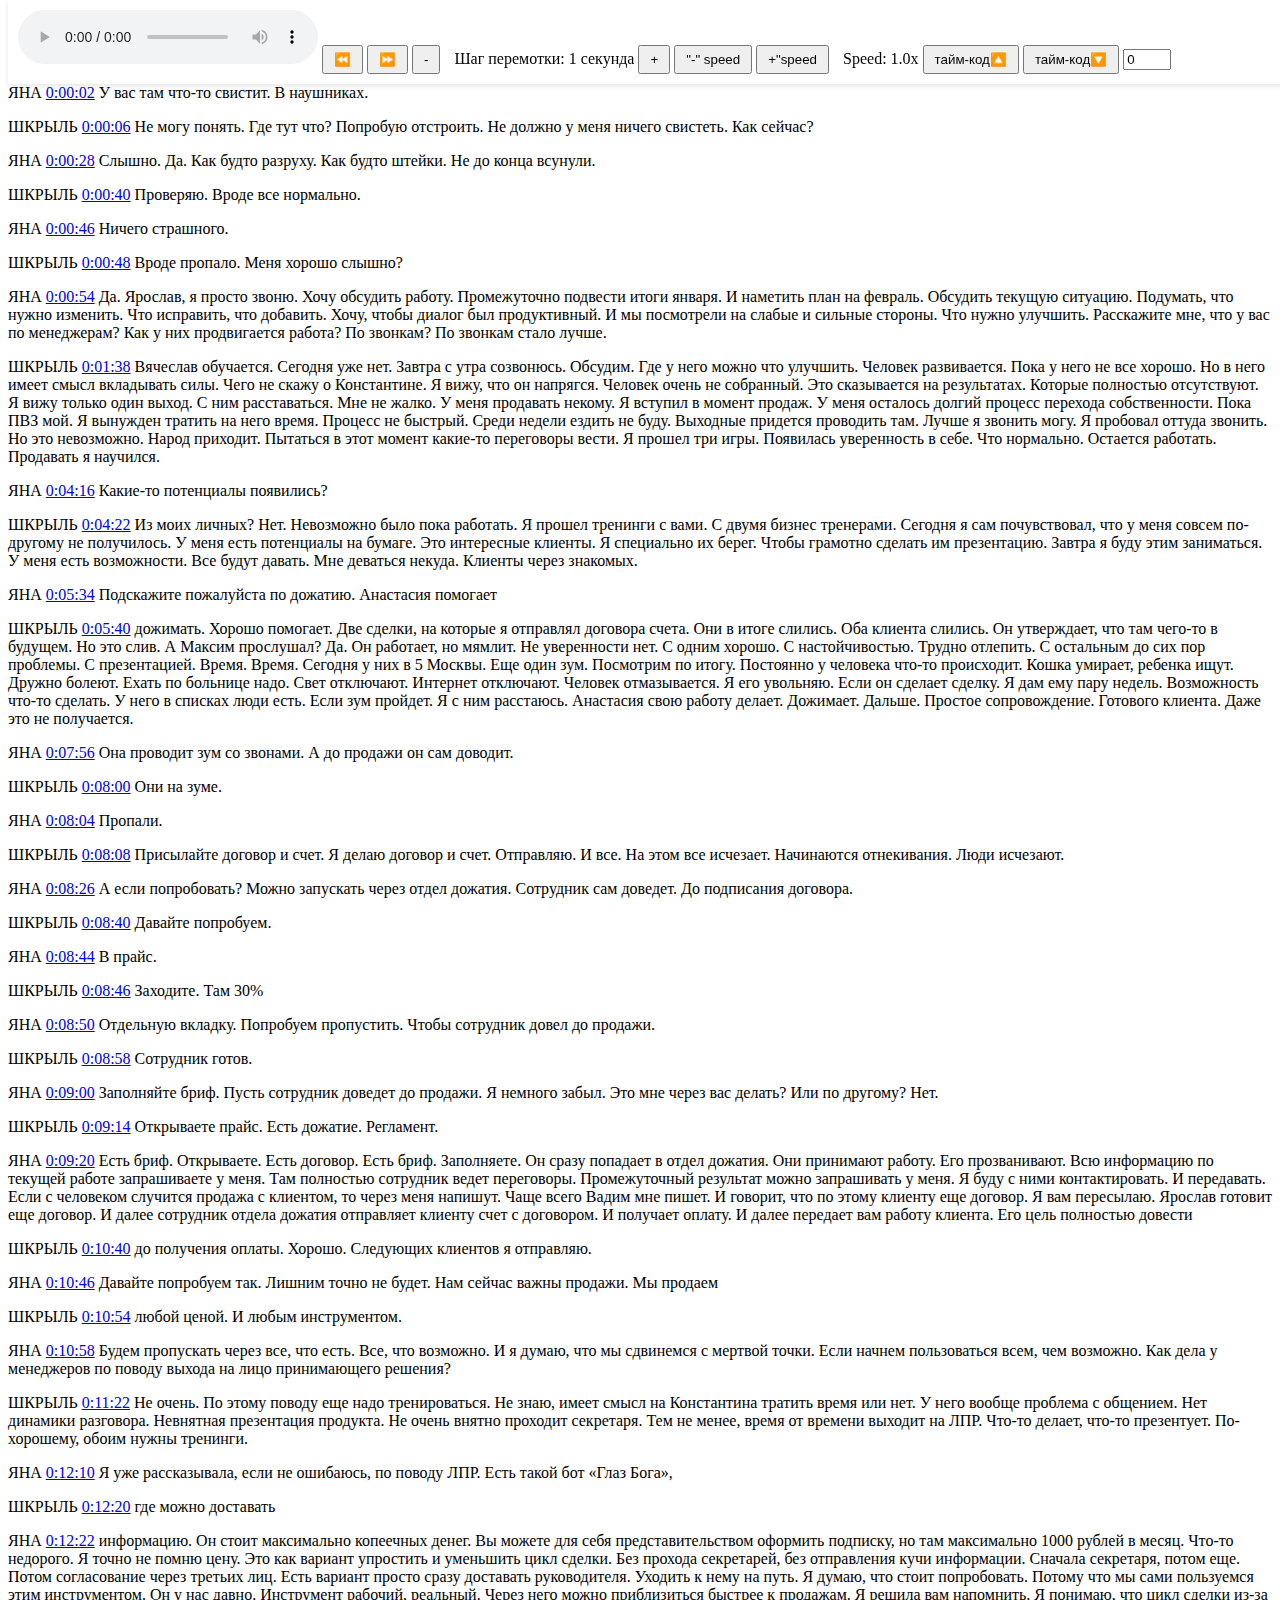
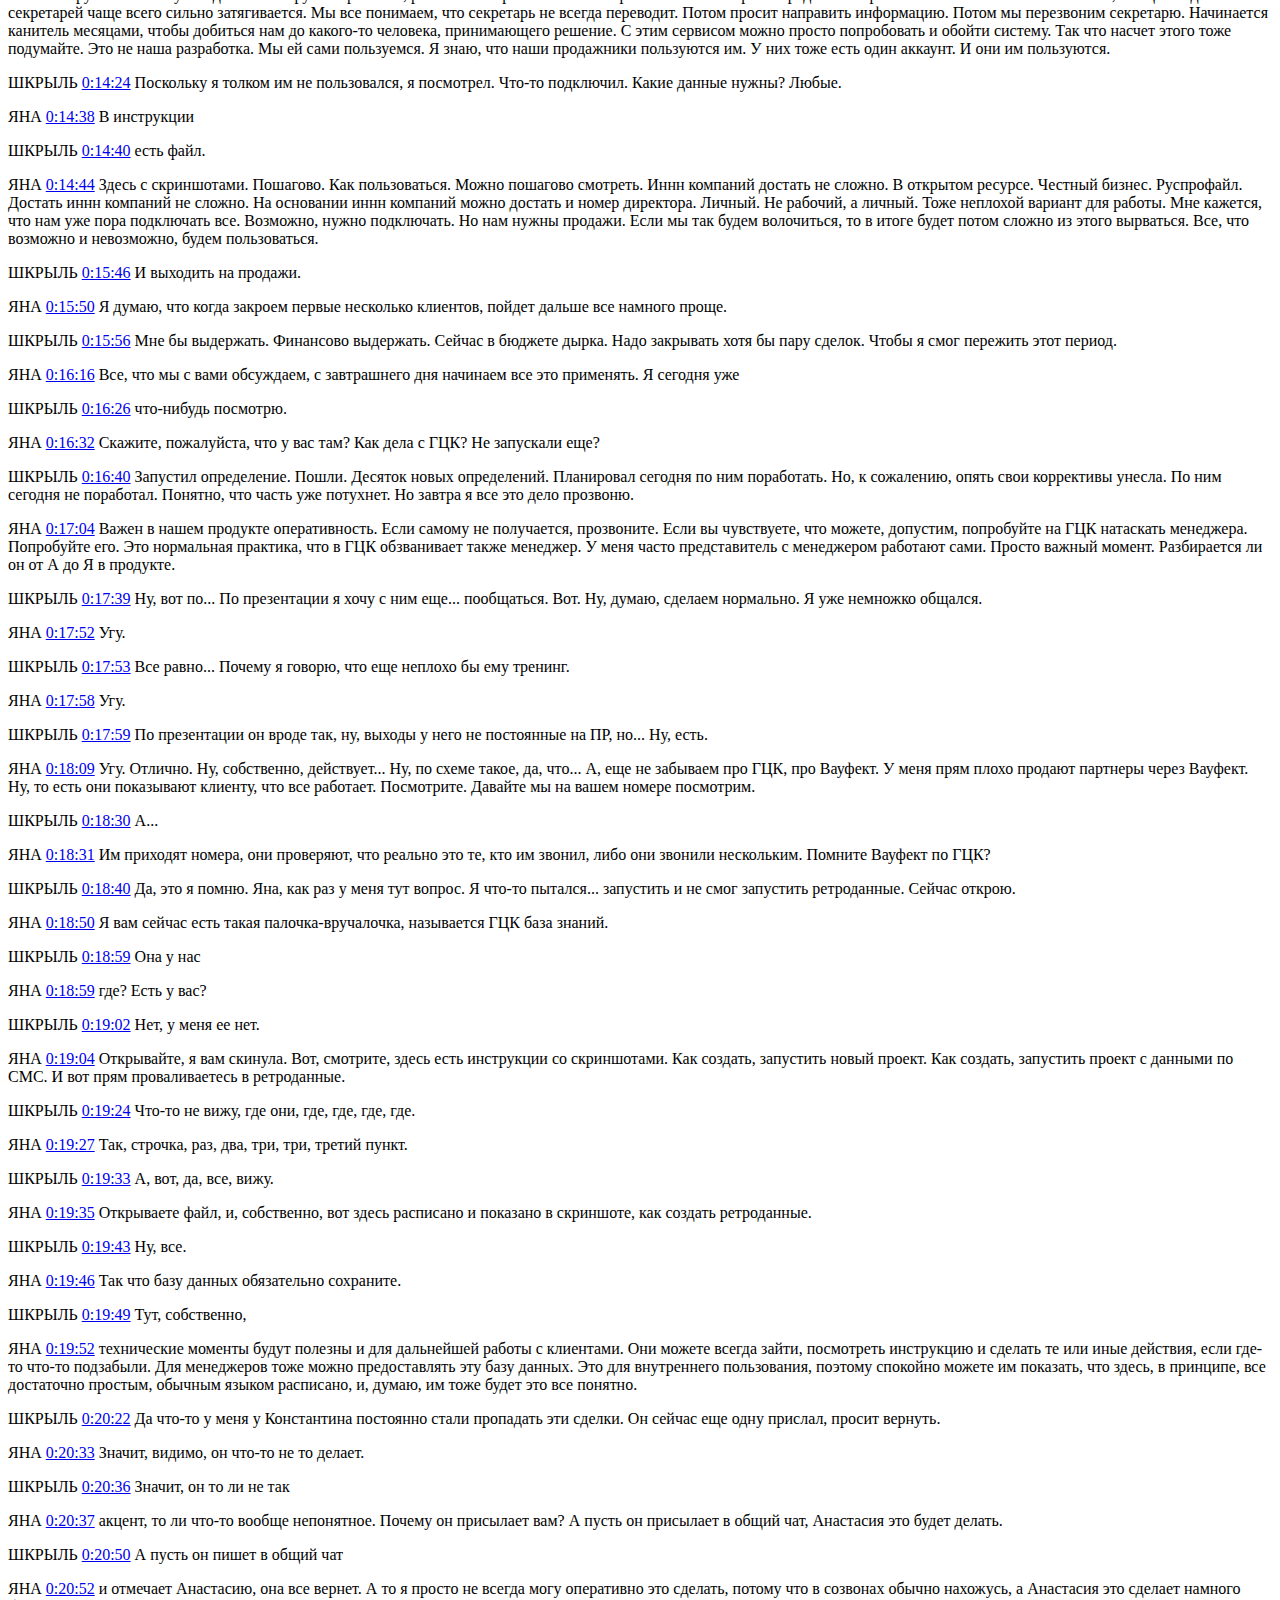
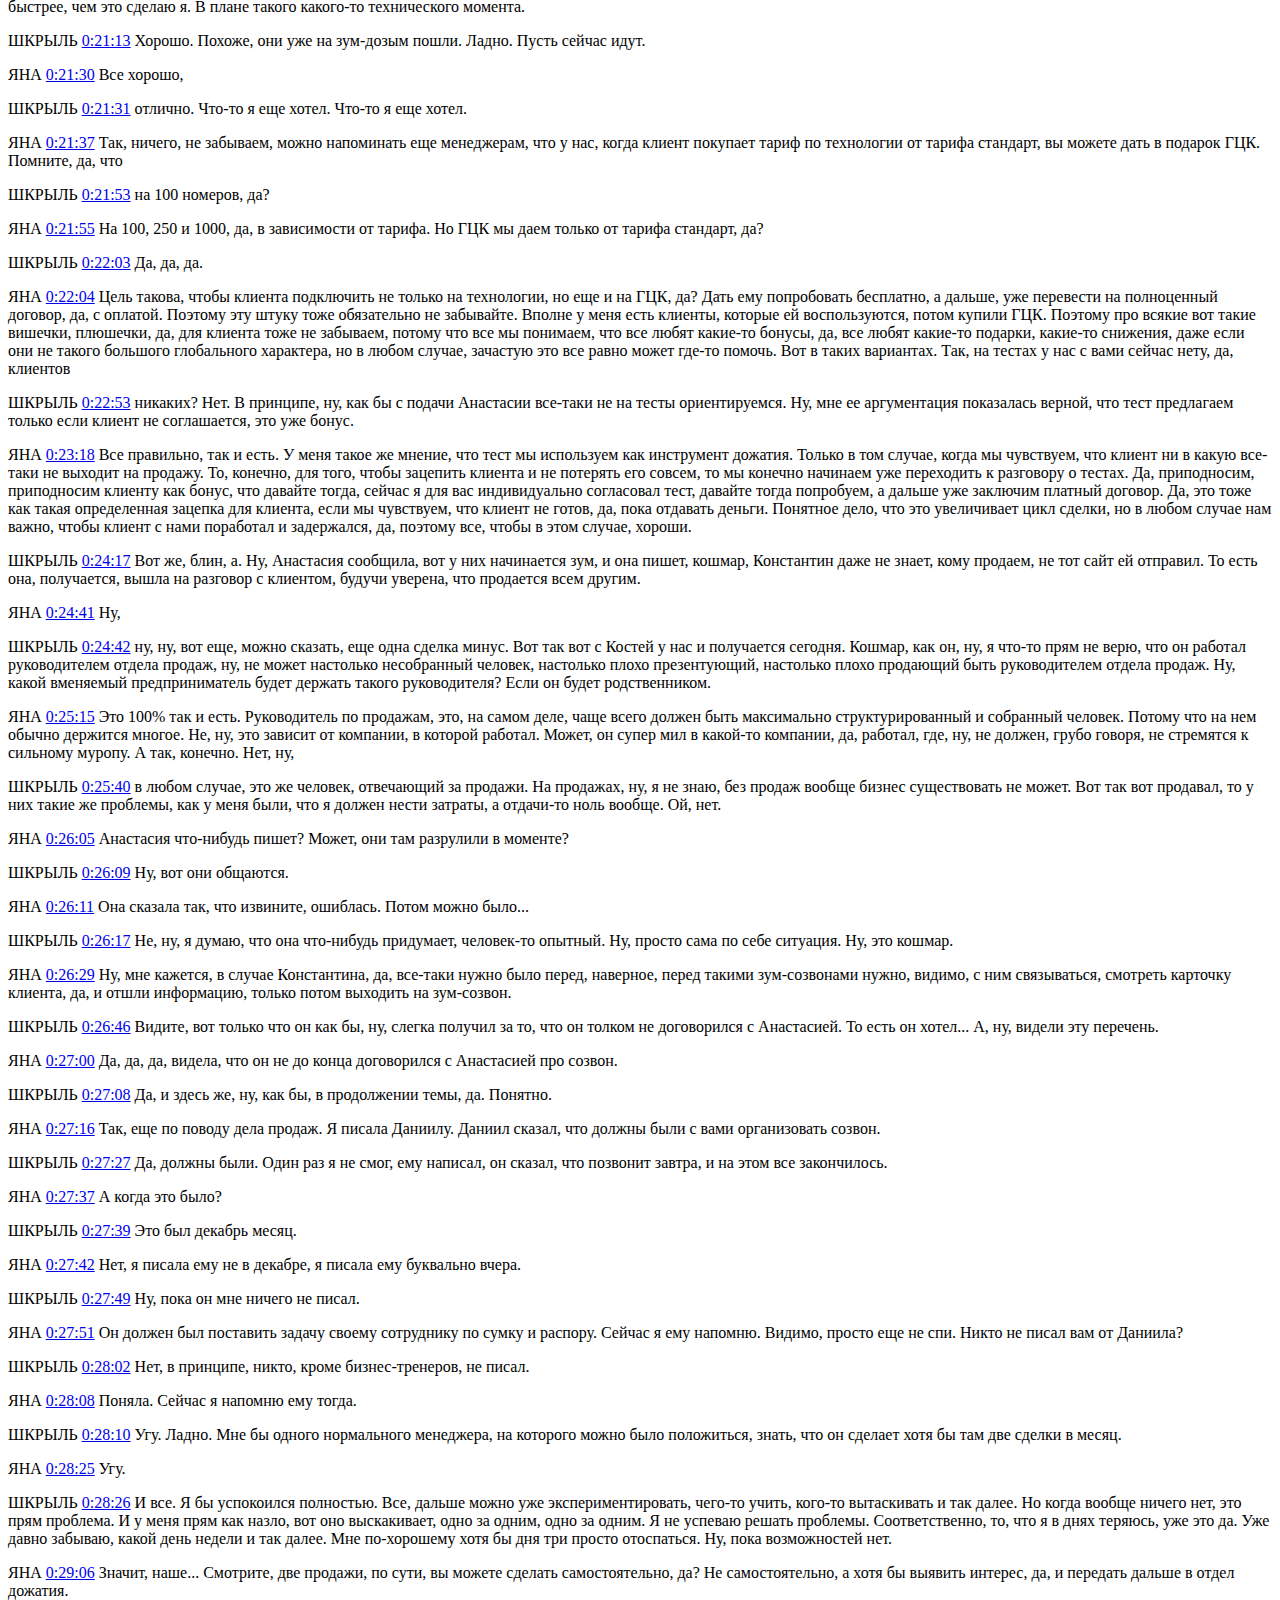
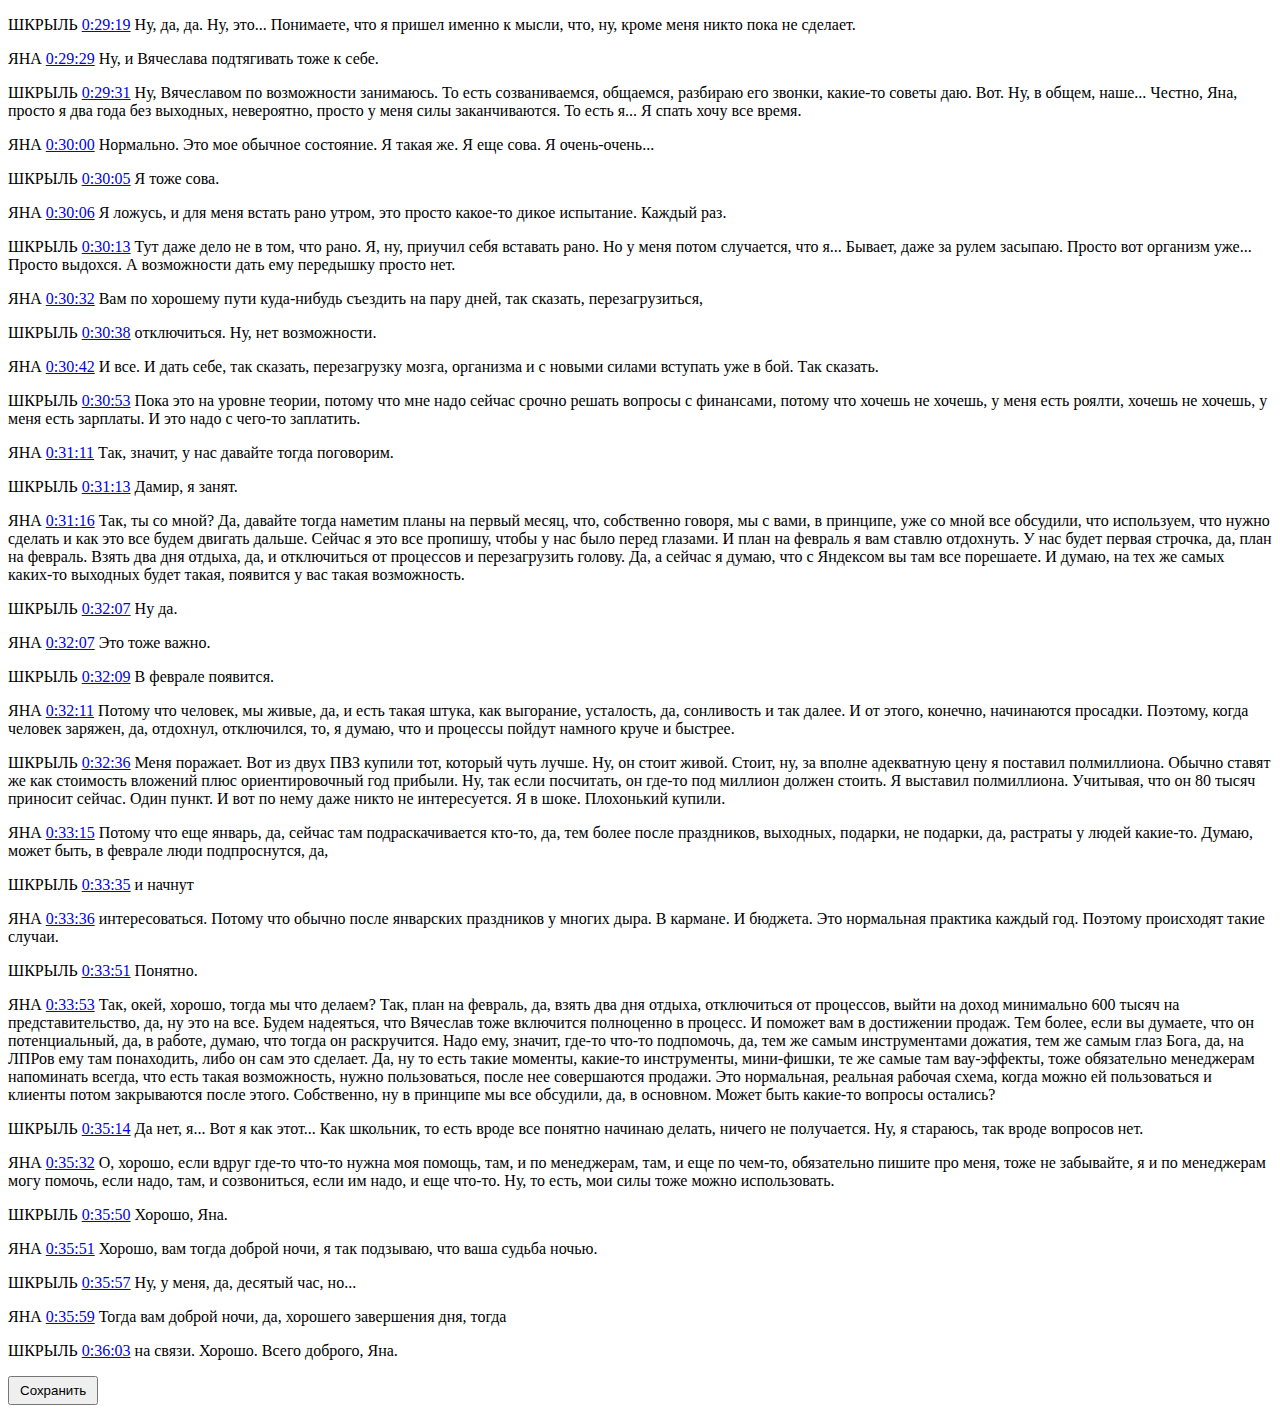
==== commit a683c416: "Update index.html" ====
--- a/index.html
+++ b/index.html
@@ -15,17 +15,17 @@
             padding: 10px;
             box-shadow: 0px 2px 5px rgba(0, 0, 0, 0.1);
         }
-        
+
         #audioContent {
             margin-top: 50px;
         }
-        
+
         .editable {
             border: 1px solid #ddd;
             padding: 5px;
             margin-bottom: 10px;
         }
-        
+
         #stepIndicator,
         #speedIndicator {
             margin-left: 10px;
@@ -53,26 +53,21 @@
         <button onclick="decreaseStep()">-</button>
 		<span id="stepIndicator">Шаг перемотки: 1 секунда</span>
         <button onclick="increaseStep()">+</button>
-		
+
         <button onclick="changeSpeed(-0.1)">"-" speed</button>
         <button onclick="changeSpeed(0.1)">+"speed</button>
         <span id="speedIndicator">Speed: 1.0x</span>
 
         <!-- Добавленные элементы в разметке -->
-        
+
         <button onclick="updateOffset(-1)">тайм-код🔼</button>
         <button onclick="updateOffset(1)">тайм-код🔽</button>
 		<input type="number" id="offsetInput" value="0"style="width: 40px;">
-		
-        
+
+
     </div>
 
-    <div id="audioContent">
-        <div class="editable" contenteditable="true" id="editableText">
-            <br />
-			
-        
-            <p></p>
+    <div id="audioContent"><p></p>
 <p>ШКРЫЛЬ <a href="javascript:void(0);" onclick="jumpToTime(0)">0:00:00</a> ….Яна?</p>
 <p>ЯНА <a href="javascript:void(0);" onclick="jumpToTime(2)">0:00:02</a> У вас там что-то свистит. В наушниках.</p>
 <p>ШКРЫЛЬ <a href="javascript:void(0);" onclick="jumpToTime(6)">0:00:06</a> Не могу понять. Где тут что? Попробую отстроить. Не должно у меня ничего свистеть. Как сейчас?</p>
@@ -215,12 +210,7 @@
 <p><span class="name1">ЯНА</span>  <a href="javascript:void(0);" onclick="jumpToTime(2159)">0:35:59</a>  Тогда вам доброй ночи, да, хорошего завершения дня, тогда</p>
 <p><span class="name1">ШКРЫЛЬ</span>  <a href="javascript:void(0);" onclick="jumpToTime(2163)">0:36:03</a>  на связи. Хорошо. Всего доброго, Яна.</p>
 <p></p>
-<p></p>
-
-
-
-
-        </div>
+<p></p></div>
         <button onclick="saveContent()">Сохранить</button>
     </div>
 
@@ -280,12 +270,12 @@
             const remainingSeconds = startTime % 60;
 
             const formattedTime = `${padZero(hours)}:${padZero(minutes)}:${padZero(remainingSeconds)}`;
-            
+
             audioPlayer.oncanplay = function() {
                 audioPlayer.play();
                 console.log(`Jumping to time: ${formattedTime} (with offset: ${offset})`);
             };
-            
+
             audioPlayer.currentTime = startTime;
         }
 
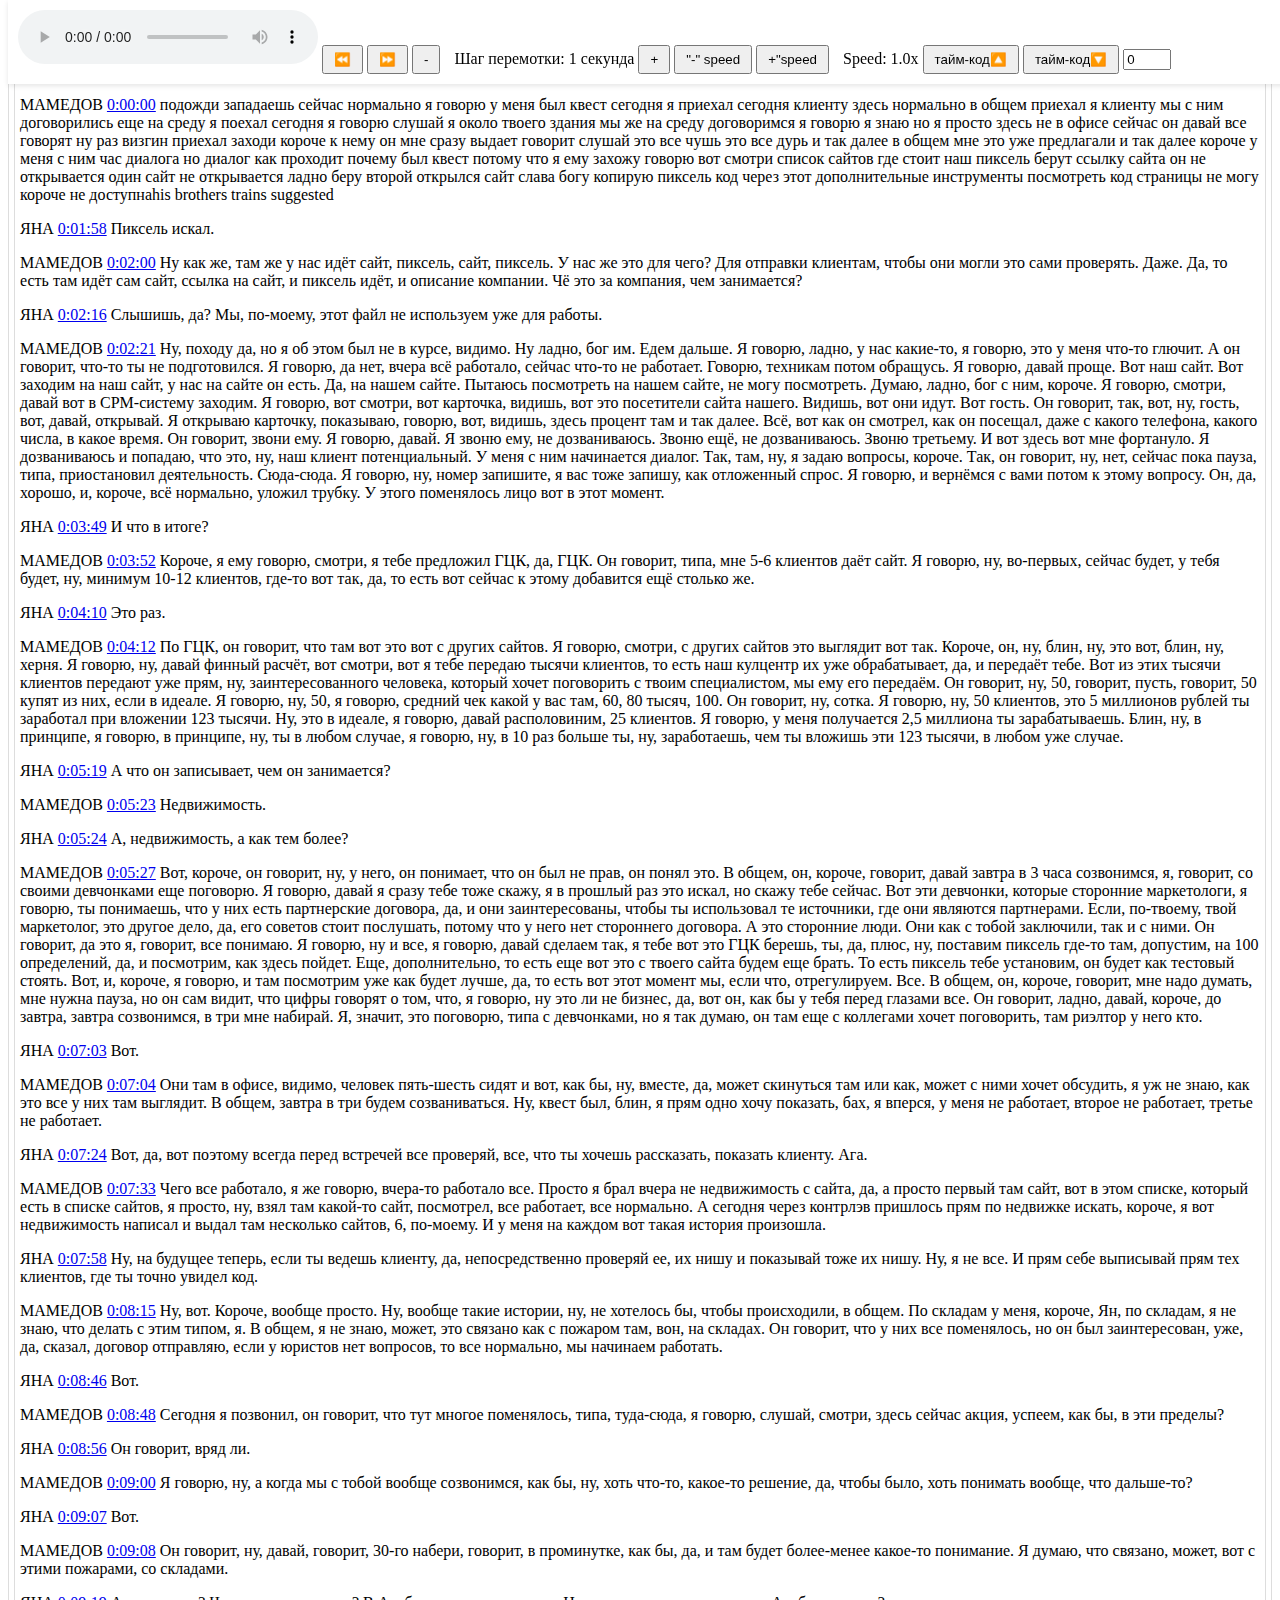
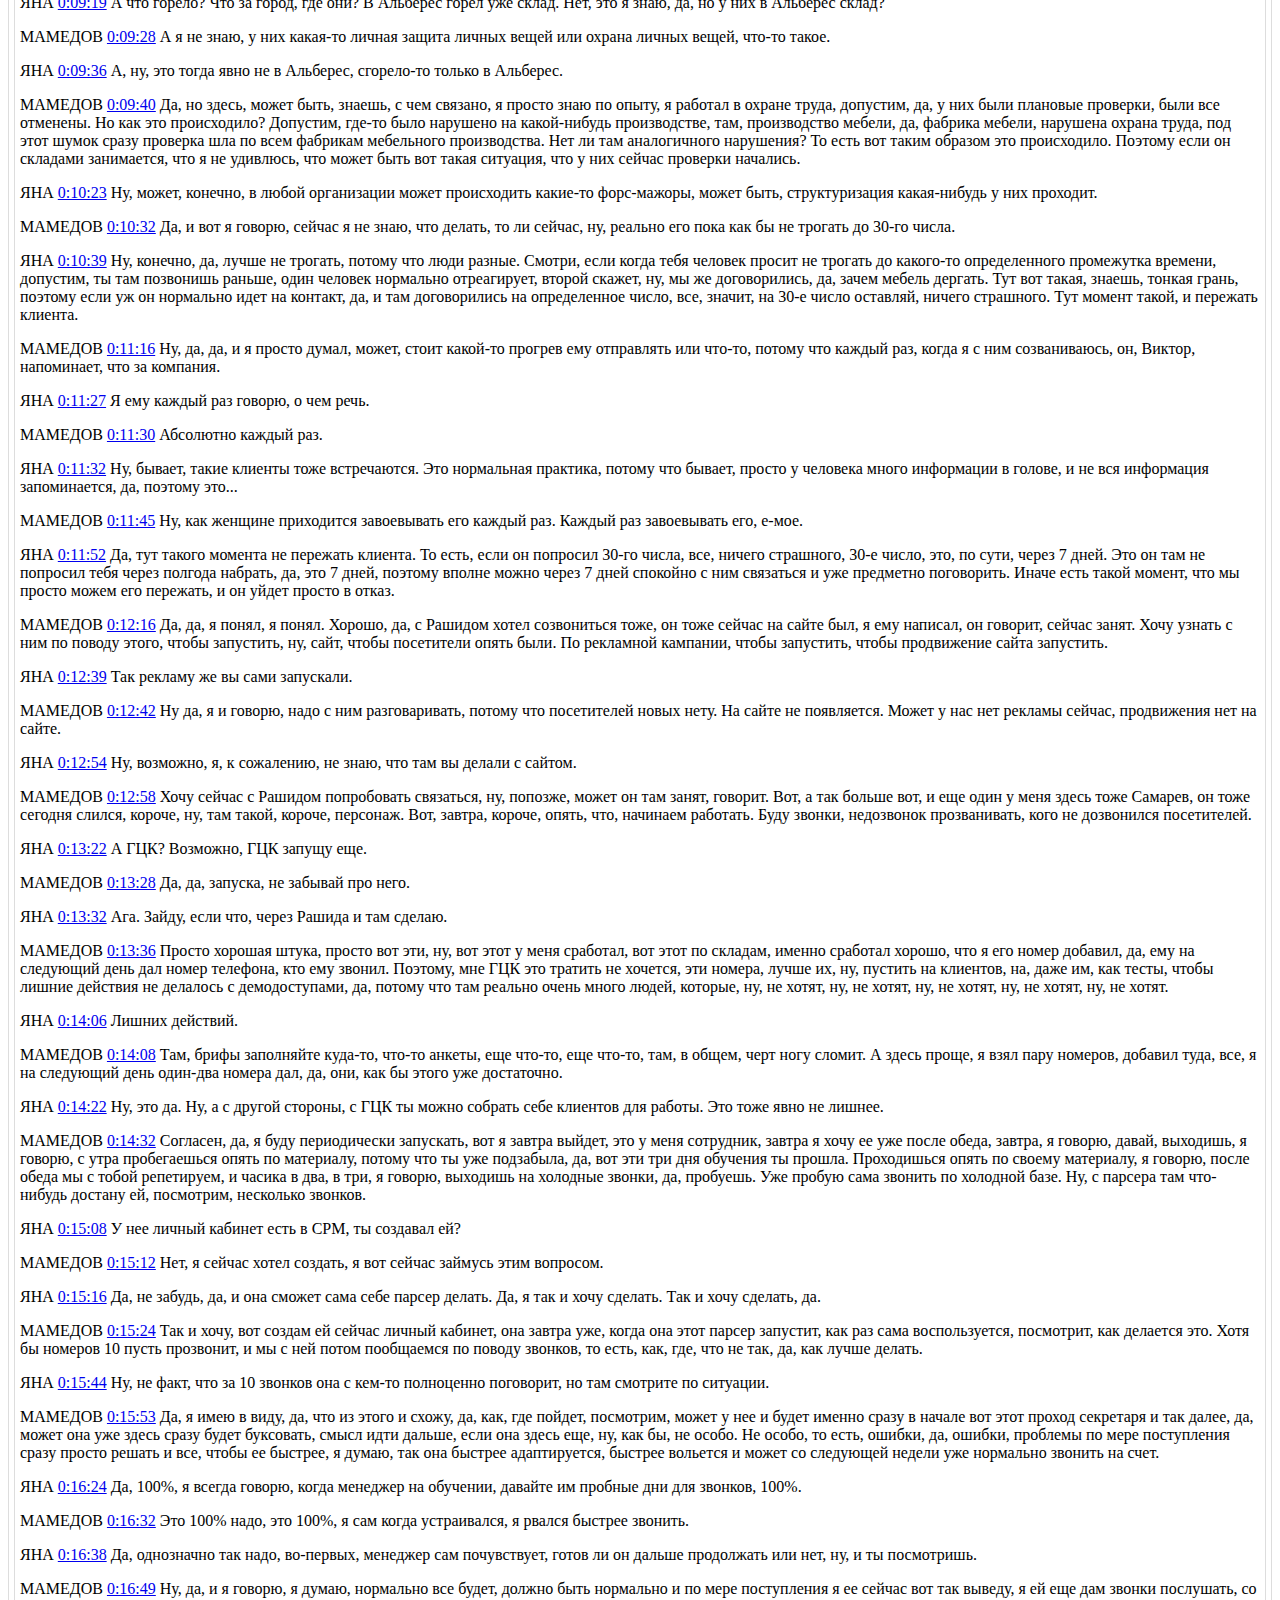
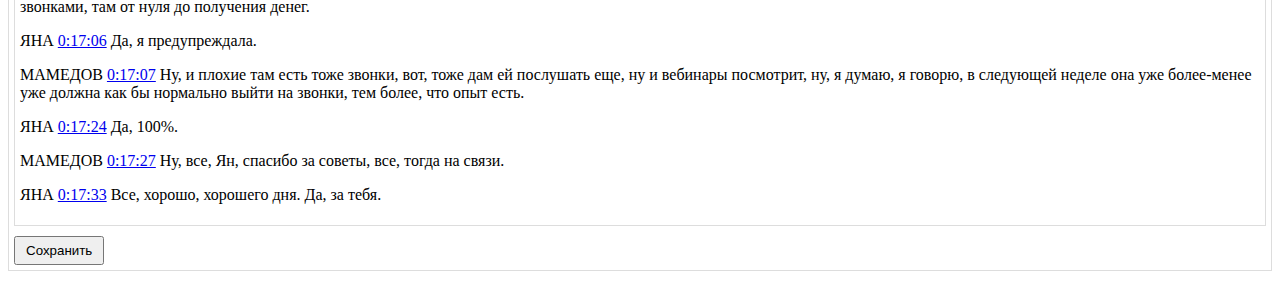
==== commit baeed3e9: "Update index.html" ====
--- a/index.html
+++ b/index.html
@@ -67,149 +67,74 @@
 
     </div>
 
-    <div id="audioContent"><p></p>
-<p>ШКРЫЛЬ <a href="javascript:void(0);" onclick="jumpToTime(0)">0:00:00</a> ….Яна?</p>
-<p>ЯНА <a href="javascript:void(0);" onclick="jumpToTime(2)">0:00:02</a> У вас там что-то свистит. В наушниках.</p>
-<p>ШКРЫЛЬ <a href="javascript:void(0);" onclick="jumpToTime(6)">0:00:06</a> Не могу понять. Где тут что? Попробую отстроить. Не должно у меня ничего свистеть. Как сейчас?</p>
-<p>ЯНА <a href="javascript:void(0);" onclick="jumpToTime(28)">0:00:28</a> Слышно. Да. Как будто разруху. Как будто штейки. Не до конца всунули.</p>
-<p>ШКРЫЛЬ <a href="javascript:void(0);" onclick="jumpToTime(40)">0:00:40</a> Проверяю. Вроде все нормально.</p>
-<p>ЯНА <a href="javascript:void(0);" onclick="jumpToTime(46)">0:00:46</a> Ничего страшного.</p>
-<p>ШКРЫЛЬ <a href="javascript:void(0);" onclick="jumpToTime(48)">0:00:48</a> Вроде пропало. Меня хорошо слышно?</p>
-<p>ЯНА <a href="javascript:void(0);" onclick="jumpToTime(54)">0:00:54</a> Да. Ярослав, я просто звоню. Хочу обсудить работу. Промежуточно подвести итоги января. И наметить план на февраль. Обсудить текущую ситуацию. Подумать, что нужно изменить. Что исправить, что добавить. Хочу, чтобы диалог был продуктивный. И мы посмотрели на слабые и сильные стороны. Что нужно улучшить. Расскажите мне, что у вас по менеджерам? Как у них продвигается работа? По звонкам? По звонкам стало лучше.</p>
-<p>ШКРЫЛЬ <a href="javascript:void(0);" onclick="jumpToTime(98)">0:01:38</a> Вячеслав обучается. Сегодня уже нет. Завтра с утра созвонюсь. Обсудим. Где у него можно что улучшить. Человек развивается. Пока у него не все хорошо. Но в него имеет смысл вкладывать силы. Чего не скажу о Константине. Я вижу, что он напрягся. Человек очень не собранный. Это сказывается на результатах. Которые полностью отсутствуют. Я вижу только один выход. С ним расставаться. Мне не жалко. У меня продавать некому. Я вступил в момент продаж. У меня осталось долгий процесс перехода собственности. Пока ПВЗ мой. Я вынужден тратить на него время. Процесс не быстрый. Среди недели ездить не буду. Выходные придется проводить там. Лучше я звонить могу. Я пробовал оттуда звонить. Но это невозможно. Народ приходит. Пытаться в этот момент какие-то переговоры вести. Я прошел три игры. Появилась уверенность в себе. Что нормально. Остается работать. Продавать я научился.</p>
-<p>ЯНА <a href="javascript:void(0);" onclick="jumpToTime(256)">0:04:16</a> Какие-то потенциалы появились?</p>
-<p>ШКРЫЛЬ <a href="javascript:void(0);" onclick="jumpToTime(262)">0:04:22</a> Из моих личных? Нет. Невозможно было пока работать. Я прошел тренинги с вами. С двумя бизнес тренерами. Сегодня я сам почувствовал, что у меня совсем по-другому не получилось. У меня есть потенциалы на бумаге. Это интересные клиенты. Я специально их берег. Чтобы грамотно сделать им презентацию. Завтра я буду этим заниматься. У меня есть возможности. Все будут давать. Мне деваться некуда. Клиенты через знакомых.</p>
-<p>ЯНА <a href="javascript:void(0);" onclick="jumpToTime(334)">0:05:34</a> Подскажите пожалуйста по дожатию. Анастасия помогает</p>
-<p>ШКРЫЛЬ <a href="javascript:void(0);" onclick="jumpToTime(340)">0:05:40</a> дожимать. Хорошо помогает. Две сделки, на которые я отправлял договора счета. Они в итоге слились. Оба клиента слились. Он утверждает, что там чего-то в будущем. Но это слив. А Максим прослушал? Да. Он работает, но мямлит. Не уверенности нет. С одним хорошо. С настойчивостью. Трудно отлепить. С остальным до сих пор проблемы. С презентацией. Время. Время. Сегодня у них в 5 Москвы. Еще один зум. Посмотрим по итогу. Постоянно у человека что-то происходит. Кошка умирает, ребенка ищут. Дружно болеют. Ехать по больнице надо. Свет отключают. Интернет отключают. Человек отмазывается. Я его увольняю. Если он сделает сделку. Я дам ему пару недель. Возможность что-то сделать. У него в списках люди есть. Если зум пройдет. Я с ним расстаюсь. Анастасия свою работу делает. Дожимает. Дальше. Простое сопровождение. Готового клиента. Даже это не получается.</p>
-<p>ЯНА <a href="javascript:void(0);" onclick="jumpToTime(476)">0:07:56</a> Она проводит зум со звонами. А до продажи он сам доводит.</p>
-<p>ШКРЫЛЬ <a href="javascript:void(0);" onclick="jumpToTime(480)">0:08:00</a> Они на зуме.</p>
-<p>ЯНА <a href="javascript:void(0);" onclick="jumpToTime(484)">0:08:04</a> Пропали.</p>
-<p>ШКРЫЛЬ <a href="javascript:void(0);" onclick="jumpToTime(488)">0:08:08</a> Присылайте договор и счет. Я делаю договор и счет. Отправляю. И все. На этом все исчезает. Начинаются отнекивания. Люди исчезают.</p>
-<p>ЯНА <a href="javascript:void(0);" onclick="jumpToTime(506)">0:08:26</a> А если попробовать? Можно запускать через отдел дожатия. Сотрудник сам доведет. До подписания договора.</p>
-<p>ШКРЫЛЬ <a href="javascript:void(0);" onclick="jumpToTime(520)">0:08:40</a> Давайте попробуем.</p>
-<p>ЯНА <a href="javascript:void(0);" onclick="jumpToTime(524)">0:08:44</a> В прайс.</p>
-<p>ШКРЫЛЬ <a href="javascript:void(0);" onclick="jumpToTime(526)">0:08:46</a> Заходите. Там 30%</p>
-<p>ЯНА <a href="javascript:void(0);" onclick="jumpToTime(530)">0:08:50</a> Отдельную вкладку. Попробуем пропустить. Чтобы сотрудник довел до продажи.</p>
-<p>ШКРЫЛЬ <a href="javascript:void(0);" onclick="jumpToTime(538)">0:08:58</a> Сотрудник готов.</p>
-<p>ЯНА <a href="javascript:void(0);" onclick="jumpToTime(540)">0:09:00</a> Заполняйте бриф. Пусть сотрудник доведет до продажи. Я немного забыл. Это мне через вас делать? Или по другому? Нет.</p>
-<p>ШКРЫЛЬ <a href="javascript:void(0);" onclick="jumpToTime(554)">0:09:14</a> Открываете прайс. Есть дожатие. Регламент.</p>
-<p>ЯНА <a href="javascript:void(0);" onclick="jumpToTime(560)">0:09:20</a> Есть бриф. Открываете. Есть договор. Есть бриф. Заполняете. Он сразу попадает в отдел дожатия. Они принимают работу. Его прозванивают. Всю информацию по текущей работе запрашиваете у меня. Там полностью сотрудник ведет переговоры. Промежуточный результат можно запрашивать у меня. Я буду с ними контактировать. И передавать. Если с человеком случится продажа с клиентом, то через меня напишут. Чаще всего Вадим мне пишет. И говорит, что по этому клиенту еще договор. Я вам пересылаю. Ярослав готовит еще договор. И далее сотрудник отдела дожатия отправляет клиенту счет с договором. И получает оплату. И далее передает вам работу клиента. Его цель полностью довести</p>
-<p>ШКРЫЛЬ <a href="javascript:void(0);" onclick="jumpToTime(640)">0:10:40</a> до получения оплаты. Хорошо. Следующих клиентов я отправляю.</p>
-<p>ЯНА <a href="javascript:void(0);" onclick="jumpToTime(646)">0:10:46</a> Давайте попробуем так. Лишним точно не будет. Нам сейчас важны продажи. Мы продаем</p>
-<p>ШКРЫЛЬ <a href="javascript:void(0);" onclick="jumpToTime(654)">0:10:54</a> любой ценой. И любым инструментом.</p>
-<p>ЯНА <a href="javascript:void(0);" onclick="jumpToTime(658)">0:10:58</a> Будем пропускать через все, что есть. Все, что возможно. И я думаю, что мы сдвинемся с мертвой точки. Если начнем пользоваться всем, чем возможно. Как дела у менеджеров по поводу выхода на лицо принимающего решения?</p>
-<p>ШКРЫЛЬ <a href="javascript:void(0);" onclick="jumpToTime(682)">0:11:22</a> Не очень. По этому поводу еще надо тренироваться. Не знаю, имеет смысл на Константина тратить время или нет. У него вообще проблема с общением. Нет динамики разговора. Невнятная презентация продукта. Не очень внятно проходит секретаря. Тем не менее, время от времени выходит на ЛПР. Что-то делает, что-то презентует. По-хорошему, обоим нужны тренинги.</p>
-<p>ЯНА <a href="javascript:void(0);" onclick="jumpToTime(730)">0:12:10</a> Я уже рассказывала, если не ошибаюсь, по поводу ЛПР. Есть такой бот «Глаз Бога»,</p>
-<p>ШКРЫЛЬ <a href="javascript:void(0);" onclick="jumpToTime(740)">0:12:20</a> где можно доставать</p>
-<p>ЯНА <a href="javascript:void(0);" onclick="jumpToTime(742)">0:12:22</a> информацию. Он стоит максимально копеечных денег. Вы можете для себя представительством оформить подписку, но там максимально 1000 рублей в месяц. Что-то недорого. Я точно не помню цену. Это как вариант упростить и уменьшить цикл сделки. Без прохода секретарей, без отправления кучи информации. Сначала секретаря, потом еще. Потом согласование через третьих лиц. Есть вариант просто сразу доставать руководителя. Уходить к нему на путь. Я думаю, что стоит попробовать. Потому что мы сами пользуемся этим инструментом. Он у нас давно. Инструмент рабочий, реальный. Через него можно приблизиться быстрее к продажам. Я решила вам напомнить. Я понимаю, что цикл сделки из-за секретарей чаще всего сильно затягивается. Мы все понимаем, что секретарь не всегда переводит. Потом просит направить информацию. Потом мы перезвоним секретарю. Начинается канитель месяцами, чтобы добиться нам до какого-то человека, принимающего решение. С этим сервисом можно просто попробовать и обойти систему. Так что насчет этого тоже подумайте. Это не наша разработка. Мы ей сами пользуемся. Я знаю, что наши продажники пользуются им. У них тоже есть один аккаунт. И они им пользуются.</p>
-<p>ШКРЫЛЬ <a href="javascript:void(0);" onclick="jumpToTime(864)">0:14:24</a> Поскольку я толком им не пользовался, я посмотрел. Что-то подключил. Какие данные нужны? Любые.</p>
-<p>ЯНА <a href="javascript:void(0);" onclick="jumpToTime(878)">0:14:38</a> В инструкции</p>
-<p>ШКРЫЛЬ <a href="javascript:void(0);" onclick="jumpToTime(880)">0:14:40</a> есть файл.</p>
-<p>ЯНА <a href="javascript:void(0);" onclick="jumpToTime(884)">0:14:44</a> Здесь с скриншотами. Пошагово. Как пользоваться. Можно пошагово смотреть. Иннн компаний достать не сложно. В открытом ресурсе. Честный бизнес. Руспрофайл. Достать иннн компаний не сложно. На основании иннн компаний можно достать и номер директора. Личный. Не рабочий, а личный. Тоже неплохой вариант для работы. Мне кажется, что нам уже пора подключать все. Возможно, нужно подключать. Но нам нужны продажи. Если мы так будем волочиться, то в итоге будет потом сложно из этого вырваться. Все, что возможно и невозможно, будем пользоваться.</p>
-<p>ШКРЫЛЬ <a href="javascript:void(0);" onclick="jumpToTime(946)">0:15:46</a> И выходить на продажи.</p>
-<p>ЯНА <a href="javascript:void(0);" onclick="jumpToTime(950)">0:15:50</a> Я думаю, что когда закроем первые несколько клиентов, пойдет дальше все намного проще.</p>
-<p>ШКРЫЛЬ <a href="javascript:void(0);" onclick="jumpToTime(956)">0:15:56</a> Мне бы выдержать. Финансово выдержать. Сейчас в бюджете дырка. Надо закрывать хотя бы пару сделок. Чтобы я смог пережить этот период.</p>
-<p>ЯНА <a href="javascript:void(0);" onclick="jumpToTime(976)">0:16:16</a> Все, что мы с вами обсуждаем, с завтрашнего дня начинаем все это применять. Я сегодня уже</p>
-<p>ШКРЫЛЬ <a href="javascript:void(0);" onclick="jumpToTime(986)">0:16:26</a> что-нибудь посмотрю.</p>
-<p>ЯНА <a href="javascript:void(0);" onclick="jumpToTime(992)">0:16:32</a> Скажите, пожалуйста, что у вас там? Как дела с ГЦК? Не запускали еще?</p>
-<p>ШКРЫЛЬ <a href="javascript:void(0);" onclick="jumpToTime(1000)">0:16:40</a> Запустил определение. Пошли. Десяток новых определений. Планировал сегодня по ним поработать. Но, к сожалению, опять свои коррективы унесла. По ним сегодня не поработал. Понятно, что часть уже потухнет. Но завтра я все это дело прозвоню.</p>
-<p>ЯНА <a href="javascript:void(0);" onclick="jumpToTime(1024)">0:17:04</a> Важен в нашем продукте оперативность. Если самому не получается, прозвоните. Если вы чувствуете, что можете, допустим, попробуйте на ГЦК натаскать менеджера. Попробуйте его. Это нормальная практика, что в ГЦК обзванивает также менеджер. У меня часто представитель с менеджером работают сами. Просто важный момент. Разбирается ли он от А до Я в продукте.</p>
-<p><span class="name1">ШКРЫЛЬ</span>  <a href="javascript:void(0);" onclick="jumpToTime(1059)">0:17:39</a>  Ну, вот по... По презентации я хочу с ним еще... пообщаться. Вот. Ну, думаю, сделаем нормально. Я уже немножко общался.</p>
-<p><span class="name1">ЯНА</span>  <a href="javascript:void(0);" onclick="jumpToTime(1072)">0:17:52</a>  Угу.</p>
-<p><span class="name1">ШКРЫЛЬ</span>  <a href="javascript:void(0);" onclick="jumpToTime(1073)">0:17:53</a>  Все равно... Почему я говорю, что еще неплохо бы ему тренинг.</p>
-<p><span class="name1">ЯНА</span>  <a href="javascript:void(0);" onclick="jumpToTime(1078)">0:17:58</a>  Угу.</p>
-<p><span class="name1">ШКРЫЛЬ</span>  <a href="javascript:void(0);" onclick="jumpToTime(1079)">0:17:59</a>  По презентации он вроде так, ну, выходы у него не постоянные на ПР, но... Ну, есть.</p>
-<p><span class="name1">ЯНА</span>  <a href="javascript:void(0);" onclick="jumpToTime(1089)">0:18:09</a>  Угу. Отлично. Ну, собственно, действует... Ну, по схеме такое, да, что... А, еще не забываем про ГЦК, про Вауфект. У меня прям плохо продают партнеры через Вауфект. Ну, то есть они показывают клиенту, что все работает. Посмотрите. Давайте мы на вашем номере посмотрим.</p>
-<p><span class="name1">ШКРЫЛЬ</span>  <a href="javascript:void(0);" onclick="jumpToTime(1110)">0:18:30</a>  А...</p>
-<p><span class="name1">ЯНА</span>  <a href="javascript:void(0);" onclick="jumpToTime(1111)">0:18:31</a>  Им приходят номера, они проверяют, что реально это те, кто им звонил, либо они звонили нескольким. Помните Вауфект по ГЦК?</p>
-<p><span class="name1">ШКРЫЛЬ</span>  <a href="javascript:void(0);" onclick="jumpToTime(1120)">0:18:40</a>  Да, это я помню. Яна, как раз у меня тут вопрос. Я что-то пытался... запустить и не смог запустить ретроданные. Сейчас открою.</p>
-<p><span class="name1">ЯНА</span>  <a href="javascript:void(0);" onclick="jumpToTime(1130)">0:18:50</a>  Я вам сейчас есть такая палочка-вручалочка, называется ГЦК база знаний.</p>
-<p><span class="name1">ШКРЫЛЬ</span>  <a href="javascript:void(0);" onclick="jumpToTime(1139)">0:18:59</a>  Она у нас</p>
-<p><span class="name1">ЯНА</span>  <a href="javascript:void(0);" onclick="jumpToTime(1139)">0:18:59</a>  где? Есть у вас?</p>
-<p><span class="name1">ШКРЫЛЬ</span>  <a href="javascript:void(0);" onclick="jumpToTime(1142)">0:19:02</a>  Нет, у меня ее нет.</p>
-<p><span class="name1">ЯНА</span>  <a href="javascript:void(0);" onclick="jumpToTime(1144)">0:19:04</a>  Открывайте, я вам скинула. Вот, смотрите, здесь есть инструкции со скриншотами. Как создать, запустить новый проект. Как создать, запустить проект с данными по СМС. И вот прям проваливаетесь в ретроданные.</p>
-<p><span class="name1">ШКРЫЛЬ</span>  <a href="javascript:void(0);" onclick="jumpToTime(1164)">0:19:24</a>  Что-то не вижу, где они, где, где, где, где.</p>
-<p><span class="name1">ЯНА</span>  <a href="javascript:void(0);" onclick="jumpToTime(1167)">0:19:27</a>  Так, строчка, раз, два, три, три, третий пункт.</p>
-<p><span class="name1">ШКРЫЛЬ</span>  <a href="javascript:void(0);" onclick="jumpToTime(1173)">0:19:33</a>  А, вот, да, все, вижу.</p>
-<p><span class="name1">ЯНА</span>  <a href="javascript:void(0);" onclick="jumpToTime(1175)">0:19:35</a>  Открываете файл, и, собственно, вот здесь расписано и показано в скриншоте, как создать ретроданные.</p>
-<p><span class="name1">ШКРЫЛЬ</span>  <a href="javascript:void(0);" onclick="jumpToTime(1183)">0:19:43</a>  Ну, все.</p>
-<p><span class="name1">ЯНА</span>  <a href="javascript:void(0);" onclick="jumpToTime(1186)">0:19:46</a>  Так что базу данных обязательно сохраните.</p>
-<p><span class="name1">ШКРЫЛЬ</span>  <a href="javascript:void(0);" onclick="jumpToTime(1189)">0:19:49</a>  Тут, собственно,</p>
-<p><span class="name1">ЯНА</span>  <a href="javascript:void(0);" onclick="jumpToTime(1192)">0:19:52</a>  технические моменты будут полезны и для дальнейшей работы с клиентами. Они можете всегда зайти, посмотреть инструкцию и сделать те или иные действия, если где-то что-то подзабыли. Для менеджеров тоже можно предоставлять эту базу данных. Это для внутреннего пользования, поэтому спокойно можете им показать, что здесь, в принципе, все достаточно простым, обычным языком расписано, и, думаю, им тоже будет это все понятно.</p>
-<p><span class="name1">ШКРЫЛЬ</span>  <a href="javascript:void(0);" onclick="jumpToTime(1222)">0:20:22</a>  Да что-то у меня у Константина постоянно стали пропадать эти сделки. Он сейчас еще одну прислал, просит вернуть.</p>
-<p><span class="name1">ЯНА</span>  <a href="javascript:void(0);" onclick="jumpToTime(1233)">0:20:33</a>  Значит, видимо, он что-то не то делает.</p>
-<p><span class="name1">ШКРЫЛЬ</span>  <a href="javascript:void(0);" onclick="jumpToTime(1236)">0:20:36</a>  Значит, он то ли не так</p>
-<p><span class="name1">ЯНА</span>  <a href="javascript:void(0);" onclick="jumpToTime(1237)">0:20:37</a>  акцент, то ли что-то вообще непонятное. Почему он присылает вам? А пусть он присылает в общий чат, Анастасия это будет делать.</p>
-<p><span class="name1">ШКРЫЛЬ</span>  <a href="javascript:void(0);" onclick="jumpToTime(1250)">0:20:50</a>  А пусть он пишет в общий чат</p>
-<p><span class="name1">ЯНА</span>  <a href="javascript:void(0);" onclick="jumpToTime(1252)">0:20:52</a>  и отмечает Анастасию, она все вернет. А то я просто не всегда могу оперативно это сделать, потому что в созвонах обычно нахожусь, а Анастасия это сделает намного быстрее, чем это сделаю я. В плане такого какого-то технического момента.</p>
-<p><span class="name1">ШКРЫЛЬ</span>  <a href="javascript:void(0);" onclick="jumpToTime(1273)">0:21:13</a>  Хорошо. Похоже, они уже на зум-дозым пошли. Ладно. Пусть сейчас идут.</p>
-<p><span class="name1">ЯНА</span>  <a href="javascript:void(0);" onclick="jumpToTime(1290)">0:21:30</a>  Все хорошо,</p>
-<p><span class="name1">ШКРЫЛЬ</span>  <a href="javascript:void(0);" onclick="jumpToTime(1291)">0:21:31</a>  отлично. Что-то я еще хотел. Что-то я еще хотел.</p>
-<p><span class="name1">ЯНА</span>  <a href="javascript:void(0);" onclick="jumpToTime(1297)">0:21:37</a>  Так, ничего, не забываем, можно напоминать еще менеджерам, что у нас, когда клиент покупает тариф по технологии от тарифа стандарт, вы можете дать в подарок ГЦК. Помните, да, что</p>
-<p><span class="name1">ШКРЫЛЬ</span>  <a href="javascript:void(0);" onclick="jumpToTime(1313)">0:21:53</a>  на 100 номеров, да?</p>
-<p><span class="name1">ЯНА</span>  <a href="javascript:void(0);" onclick="jumpToTime(1315)">0:21:55</a>  На 100, 250 и 1000, да, в зависимости от тарифа. Но ГЦК мы даем только от тарифа стандарт, да?</p>
-<p><span class="name1">ШКРЫЛЬ</span>  <a href="javascript:void(0);" onclick="jumpToTime(1323)">0:22:03</a>  Да, да, да.</p>
-<p><span class="name1">ЯНА</span>  <a href="javascript:void(0);" onclick="jumpToTime(1324)">0:22:04</a>  Цель такова, чтобы клиента подключить не только на технологии, но еще и на ГЦК, да? Дать ему попробовать бесплатно, а дальше, уже перевести на полноценный договор, да, с оплатой. Поэтому эту штуку тоже обязательно не забывайте. Вполне у меня есть клиенты, которые ей воспользуются, потом купили ГЦК. Поэтому про всякие вот такие вишечки, плюшечки, да, для клиента тоже не забываем, потому что все мы понимаем, что все любят какие-то бонусы, да, все любят какие-то подарки, какие-то снижения, даже если они не такого большого глобального характера, но в любом случае, зачастую это все равно может где-то помочь. Вот в таких вариантах. Так, на тестах у нас с вами сейчас нету, да, клиентов</p>
-<p><span class="name1">ШКРЫЛЬ</span>  <a href="javascript:void(0);" onclick="jumpToTime(1373)">0:22:53</a>  никаких? Нет. В принципе, ну, как бы с подачи Анастасии все-таки не на тесты ориентируемся. Ну, мне ее аргументация показалась верной, что тест предлагаем только если клиент не соглашается, это уже бонус.</p>
-<p><span class="name1">ЯНА</span>  <a href="javascript:void(0);" onclick="jumpToTime(1398)">0:23:18</a>  Все правильно, так и есть. У меня такое же мнение, что тест мы используем как инструмент дожатия. Только в том случае, когда мы чувствуем, что клиент ни в какую все-таки не выходит на продажу. То, конечно, для того, чтобы зацепить клиента и не потерять его совсем, то мы конечно начинаем уже переходить к разговору о тестах. Да, приподносим, приподносим клиенту как бонус, что давайте тогда, сейчас я для вас индивидуально согласовал тест, давайте тогда попробуем, а дальше уже заключим платный договор. Да, это тоже как такая определенная зацепка для клиента, если мы чувствуем, что клиент не готов, да, пока отдавать деньги. Понятное дело, что это увеличивает цикл сделки, но в любом случае нам важно, чтобы клиент с нами поработал и задержался, да, поэтому все, чтобы в этом случае, хороши.</p>
-<p><span class="name1">ШКРЫЛЬ</span>  <a href="javascript:void(0);" onclick="jumpToTime(1457)">0:24:17</a>  Вот же, блин, а. Ну, Анастасия сообщила, вот у них начинается зум, и она пишет, кошмар, Константин даже не знает, кому продаем, не тот сайт ей отправил. То есть она, получается, вышла на разговор с клиентом, будучи уверена, что продается всем другим.</p>
-<p><span class="name1">ЯНА</span>  <a href="javascript:void(0);" onclick="jumpToTime(1481)">0:24:41</a>  Ну,</p>
-<p><span class="name1">ШКРЫЛЬ</span>  <a href="javascript:void(0);" onclick="jumpToTime(1482)">0:24:42</a>  ну, ну, вот еще, можно сказать, еще одна сделка минус. Вот так вот с Костей у нас и получается сегодня. Кошмар, как он, ну, я что-то прям не верю, что он работал руководителем отдела продаж, ну, не может настолько несобранный человек, настолько плохо презентующий, настолько плохо продающий быть руководителем отдела продаж. Ну, какой вменяемый предприниматель будет держать такого руководителя? Если он будет родственником.</p>
-<p><span class="name1">ЯНА</span>  <a href="javascript:void(0);" onclick="jumpToTime(1515)">0:25:15</a>  Это 100% так и есть. Руководитель по продажам, это, на самом деле, чаще всего должен быть максимально структурированный и собранный человек. Потому что на нем обычно держится многое. Не, ну, это зависит от компании, в которой работал. Может, он супер мил в какой-то компании, да, работал, где, ну, не должен, грубо говоря, не стремятся к сильному муропу. А так, конечно. Нет, ну,</p>
-<p><span class="name1">ШКРЫЛЬ</span>  <a href="javascript:void(0);" onclick="jumpToTime(1540)">0:25:40</a>  в любом случае, это же человек, отвечающий за продажи. На продажах, ну, я не знаю, без продаж вообще бизнес существовать не может. Вот так вот продавал, то у них такие же проблемы, как у меня были, что я должен нести затраты, а отдачи-то ноль вообще. Ой, нет.</p>
-<p><span class="name1">ЯНА</span>  <a href="javascript:void(0);" onclick="jumpToTime(1565)">0:26:05</a>  Анастасия что-нибудь пишет? Может, они там разрулили в моменте?</p>
-<p><span class="name1">ШКРЫЛЬ</span>  <a href="javascript:void(0);" onclick="jumpToTime(1569)">0:26:09</a>  Ну, вот они общаются.</p>
-<p><span class="name1">ЯНА</span>  <a href="javascript:void(0);" onclick="jumpToTime(1571)">0:26:11</a>  Она сказала так, что извините, ошиблась. Потом можно было...</p>
-<p><span class="name1">ШКРЫЛЬ</span>  <a href="javascript:void(0);" onclick="jumpToTime(1577)">0:26:17</a>  Не, ну, я думаю, что она что-нибудь придумает, человек-то опытный. Ну, просто сама по себе ситуация. Ну, это кошмар.</p>
-<p><span class="name1">ЯНА</span>  <a href="javascript:void(0);" onclick="jumpToTime(1589)">0:26:29</a>  Ну, мне кажется, в случае Константина, да, все-таки нужно было перед, наверное, перед такими зум-созвонами нужно, видимо, с ним связываться, смотреть карточку клиента, да, и отшли информацию, только потом выходить на зум-созвон.</p>
-<p><span class="name1">ШКРЫЛЬ</span>  <a href="javascript:void(0);" onclick="jumpToTime(1606)">0:26:46</a>  Видите, вот только что он как бы, ну, слегка получил за то, что он толком не договорился с Анастасией. То есть он хотел... А, ну, видели эту перечень.</p>
-<p><span class="name1">ЯНА</span>  <a href="javascript:void(0);" onclick="jumpToTime(1620)">0:27:00</a>  Да, да, да, видела, что он не до конца договорился с Анастасией про созвон.</p>
-<p><span class="name1">ШКРЫЛЬ</span>  <a href="javascript:void(0);" onclick="jumpToTime(1628)">0:27:08</a>  Да, и здесь же, ну, как бы, в продолжении темы, да. Понятно.</p>
-<p><span class="name1">ЯНА</span>  <a href="javascript:void(0);" onclick="jumpToTime(1636)">0:27:16</a>  Так, еще по поводу дела продаж. Я писала Даниилу. Даниил сказал, что должны были с вами организовать созвон.</p>
-<p><span class="name1">ШКРЫЛЬ</span>  <a href="javascript:void(0);" onclick="jumpToTime(1647)">0:27:27</a>  Да, должны были. Один раз я не смог, ему написал, он сказал, что позвонит завтра, и на этом все закончилось.</p>
-<p><span class="name1">ЯНА</span>  <a href="javascript:void(0);" onclick="jumpToTime(1657)">0:27:37</a>  А когда это было?</p>
-<p><span class="name1">ШКРЫЛЬ</span>  <a href="javascript:void(0);" onclick="jumpToTime(1659)">0:27:39</a>  Это был декабрь месяц.</p>
-<p><span class="name1">ЯНА</span>  <a href="javascript:void(0);" onclick="jumpToTime(1662)">0:27:42</a>  Нет, я писала ему не в декабре, я писала ему буквально вчера.</p>
-<p><span class="name1">ШКРЫЛЬ</span>  <a href="javascript:void(0);" onclick="jumpToTime(1669)">0:27:49</a>  Ну, пока он мне ничего не писал.</p>
-<p><span class="name1">ЯНА</span>  <a href="javascript:void(0);" onclick="jumpToTime(1671)">0:27:51</a>  Он должен был поставить задачу своему сотруднику по сумку и распору. Сейчас я ему напомню. Видимо, просто еще не спи. Никто не писал вам от Даниила?</p>
-<p><span class="name1">ШКРЫЛЬ</span>  <a href="javascript:void(0);" onclick="jumpToTime(1682)">0:28:02</a>  Нет, в принципе, никто, кроме бизнес-тренеров, не писал.</p>
-<p><span class="name1">ЯНА</span>  <a href="javascript:void(0);" onclick="jumpToTime(1688)">0:28:08</a>  Поняла. Сейчас я напомню ему тогда.</p>
-<p><span class="name1">ШКРЫЛЬ</span>  <a href="javascript:void(0);" onclick="jumpToTime(1690)">0:28:10</a>  Угу. Ладно. Мне бы одного нормального менеджера, на которого можно было положиться, знать, что он сделает хотя бы там две сделки в месяц.</p>
-<p><span class="name1">ЯНА</span>  <a href="javascript:void(0);" onclick="jumpToTime(1705)">0:28:25</a>  Угу.</p>
-<p><span class="name1">ШКРЫЛЬ</span>  <a href="javascript:void(0);" onclick="jumpToTime(1706)">0:28:26</a>  И все. Я бы успокоился полностью. Все, дальше можно уже экспериментировать, чего-то учить, кого-то вытаскивать и так далее. Но когда вообще ничего нет, это прям проблема. И у меня прям как назло, вот оно выскакивает, одно за одним, одно за одним. Я не успеваю решать проблемы. Соответственно, то, что я в днях теряюсь, уже это да. Уже давно забываю, какой день недели и так далее. Мне по-хорошему хотя бы дня три просто отоспаться. Ну, пока возможностей нет.</p>
-<p><span class="name1">ЯНА</span>  <a href="javascript:void(0);" onclick="jumpToTime(1746)">0:29:06</a>  Значит, наше... Смотрите, две продажи, по сути, вы можете сделать самостоятельно, да? Не самостоятельно, а хотя бы выявить интерес, да, и передать дальше в отдел дожатия.</p>
-<p><span class="name1">ШКРЫЛЬ</span>  <a href="javascript:void(0);" onclick="jumpToTime(1759)">0:29:19</a>  Ну, да, да. Ну, это... Понимаете, что я пришел именно к мысли, что, ну, кроме меня никто пока не сделает.</p>
-<p><span class="name1">ЯНА</span>  <a href="javascript:void(0);" onclick="jumpToTime(1769)">0:29:29</a>  Ну, и Вячеслава подтягивать тоже к себе.</p>
-<p><span class="name1">ШКРЫЛЬ</span>  <a href="javascript:void(0);" onclick="jumpToTime(1771)">0:29:31</a>  Ну, Вячеславом по возможности занимаюсь. То есть созваниваемся, общаемся, разбираю его звонки, какие-то советы даю. Вот. Ну, в общем, наше... Честно, Яна, просто я два года без выходных, невероятно, просто у меня силы заканчиваются. То есть я... Я спать хочу все время.</p>
-<p><span class="name1">ЯНА</span>  <a href="javascript:void(0);" onclick="jumpToTime(1800)">0:30:00</a>  Нормально. Это мое обычное состояние. Я такая же. Я еще сова. Я очень-очень...</p>
-<p><span class="name1">ШКРЫЛЬ</span>  <a href="javascript:void(0);" onclick="jumpToTime(1805)">0:30:05</a>  Я тоже сова.</p>
-<p><span class="name1">ЯНА</span>  <a href="javascript:void(0);" onclick="jumpToTime(1806)">0:30:06</a>  Я ложусь, и для меня встать рано утром, это просто какое-то дикое испытание. Каждый раз.</p>
-<p><span class="name1">ШКРЫЛЬ</span>  <a href="javascript:void(0);" onclick="jumpToTime(1813)">0:30:13</a>  Тут даже дело не в том, что рано. Я, ну, приучил себя вставать рано. Но у меня потом случается, что я... Бывает, даже за рулем засыпаю. Просто вот организм уже... Просто выдохся. А возможности дать ему передышку просто нет.</p>
-<p><span class="name1">ЯНА</span>  <a href="javascript:void(0);" onclick="jumpToTime(1832)">0:30:32</a>  Вам по хорошему пути куда-нибудь съездить на пару дней, так сказать, перезагрузиться,</p>
-<p><span class="name1">ШКРЫЛЬ</span>  <a href="javascript:void(0);" onclick="jumpToTime(1838)">0:30:38</a>  отключиться. Ну, нет возможности.</p>
-<p><span class="name1">ЯНА</span>  <a href="javascript:void(0);" onclick="jumpToTime(1842)">0:30:42</a>  И все. И дать себе, так сказать, перезагрузку мозга, организма и с новыми силами вступать уже в бой. Так сказать.</p>
-<p><span class="name1">ШКРЫЛЬ</span>  <a href="javascript:void(0);" onclick="jumpToTime(1853)">0:30:53</a>  Пока это на уровне теории, потому что мне надо сейчас срочно решать вопросы с финансами, потому что хочешь не хочешь, у меня есть роялти, хочешь не хочешь, у меня есть зарплаты. И это надо с чего-то заплатить.</p>
-<p><span class="name1">ЯНА</span>  <a href="javascript:void(0);" onclick="jumpToTime(1871)">0:31:11</a>  Так, значит, у нас давайте тогда поговорим.</p>
-<p><span class="name1">ШКРЫЛЬ</span>  <a href="javascript:void(0);" onclick="jumpToTime(1873)">0:31:13</a>  Дамир, я занят.</p>
-<p><span class="name1">ЯНА</span>  <a href="javascript:void(0);" onclick="jumpToTime(1876)">0:31:16</a>  Так, ты со мной? Да, давайте тогда наметим планы на первый месяц, что, собственно говоря, мы с вами, в принципе, уже со мной все обсудили, что используем, что нужно сделать и как это все будем двигать дальше. Сейчас я это все пропишу, чтобы у нас было перед глазами. И план на февраль я вам ставлю отдохнуть. У нас будет первая строчка, да, план на февраль. Взять два дня отдыха, да, и отключиться от процессов и перезагрузить голову. Да, а сейчас я думаю, что с Яндексом вы там все порешаете. И думаю, на тех же самых каких-то выходных будет такая, появится у вас такая возможность.</p>
-<p><span class="name1">ШКРЫЛЬ</span>  <a href="javascript:void(0);" onclick="jumpToTime(1927)">0:32:07</a>  Ну да.</p>
-<p><span class="name1">ЯНА</span>  <a href="javascript:void(0);" onclick="jumpToTime(1927)">0:32:07</a>  Это тоже важно.</p>
-<p><span class="name1">ШКРЫЛЬ</span>  <a href="javascript:void(0);" onclick="jumpToTime(1929)">0:32:09</a>  В феврале появится.</p>
-<p><span class="name1">ЯНА</span>  <a href="javascript:void(0);" onclick="jumpToTime(1931)">0:32:11</a>  Потому что человек, мы живые, да, и есть такая штука, как выгорание, усталость, да, сонливость и так далее. И от этого, конечно, начинаются просадки. Поэтому, когда человек заряжен, да, отдохнул, отключился, то, я думаю, что и процессы пойдут намного круче и быстрее.</p>
-<p><span class="name1">ШКРЫЛЬ</span>  <a href="javascript:void(0);" onclick="jumpToTime(1956)">0:32:36</a>  Меня поражает. Вот из двух ПВЗ купили тот, который чуть лучше. Ну, он стоит живой. Стоит, ну, за вполне адекватную цену я поставил полмиллиона. Обычно ставят же как стоимость вложений плюс ориентировочный год прибыли. Ну, так если посчитать, он где-то под миллион должен стоить. Я выставил полмиллиона. Учитывая, что он 80 тысяч приносит сейчас. Один пункт. И вот по нему даже никто не интересуется. Я в шоке. Плохонький купили.</p>
-<p><span class="name1">ЯНА</span>  <a href="javascript:void(0);" onclick="jumpToTime(1995)">0:33:15</a>  Потому что еще январь, да, сейчас там подраскачивается кто-то, да, тем более после праздников, выходных, подарки, не подарки, да, растраты у людей какие-то. Думаю, может быть, в феврале люди подпроснутся, да,</p>
-<p><span class="name1">ШКРЫЛЬ</span>  <a href="javascript:void(0);" onclick="jumpToTime(2015)">0:33:35</a>  и начнут</p>
-<p><span class="name1">ЯНА</span>  <a href="javascript:void(0);" onclick="jumpToTime(2016)">0:33:36</a>  интересоваться. Потому что обычно после январских праздников у многих дыра. В кармане. И бюджета. Это нормальная практика каждый год. Поэтому происходят такие случаи.</p>
-<p><span class="name1">ШКРЫЛЬ</span>  <a href="javascript:void(0);" onclick="jumpToTime(2031)">0:33:51</a>  Понятно.</p>
-<p><span class="name1">ЯНА</span>  <a href="javascript:void(0);" onclick="jumpToTime(2033)">0:33:53</a>  Так, окей, хорошо, тогда мы что делаем? Так, план на февраль, да, взять два дня отдыха, отключиться от процессов, выйти на доход минимально 600 тысяч на представительство, да, ну это на все. Будем надеяться, что Вячеслав тоже включится полноценно в процесс. И поможет вам в достижении продаж. Тем более, если вы думаете, что он потенциальный, да, в работе, думаю, что тогда он раскручится. Надо ему, значит, где-то что-то подпомочь, да, тем же самым инструментами дожатия, тем же самым глаз Бога, да, на ЛПРов ему там понаходить, либо он сам это сделает. Да, ну то есть такие моменты, какие-то инструменты, мини-фишки, те же самые там вау-эффекты, тоже обязательно менеджерам напоминать всегда, что есть такая возможность, нужно пользоваться, после нее совершаются продажи. Это нормальная, реальная рабочая схема, когда можно ей пользоваться и клиенты потом закрываются после этого. Собственно, ну в принципе мы все обсудили, да, в основном. Может быть какие-то вопросы остались?</p>
-<p><span class="name1">ШКРЫЛЬ</span>  <a href="javascript:void(0);" onclick="jumpToTime(2114)">0:35:14</a>  Да нет, я... Вот я как этот... Как школьник, то есть вроде все понятно начинаю делать, ничего не получается. Ну, я стараюсь, так вроде вопросов нет.</p>
-<p><span class="name1">ЯНА</span>  <a href="javascript:void(0);" onclick="jumpToTime(2132)">0:35:32</a>  О, хорошо, если вдруг где-то что-то нужна моя помощь, там, и по менеджерам, там, и еще по чем-то, обязательно пишите про меня, тоже не забывайте, я и по менеджерам могу помочь, если надо, там, и созвониться, если им надо, и еще что-то. Ну, то есть, мои силы тоже можно использовать.</p>
-<p><span class="name1">ШКРЫЛЬ</span>  <a href="javascript:void(0);" onclick="jumpToTime(2150)">0:35:50</a>  Хорошо, Яна.</p>
-<p><span class="name1">ЯНА</span>  <a href="javascript:void(0);" onclick="jumpToTime(2151)">0:35:51</a>  Хорошо, вам тогда доброй ночи, я так подзываю, что ваша судьба ночью.</p>
-<p><span class="name1">ШКРЫЛЬ</span>  <a href="javascript:void(0);" onclick="jumpToTime(2157)">0:35:57</a>  Ну, у меня, да, десятый час, но...</p>
-<p><span class="name1">ЯНА</span>  <a href="javascript:void(0);" onclick="jumpToTime(2159)">0:35:59</a>  Тогда вам доброй ночи, да, хорошего завершения дня, тогда</p>
-<p><span class="name1">ШКРЫЛЬ</span>  <a href="javascript:void(0);" onclick="jumpToTime(2163)">0:36:03</a>  на связи. Хорошо. Всего доброго, Яна.</p>
-<p></p>
+    <div id="audioContent">
+        <div class="editable" contenteditable="true" id="editableText"><div class="editable" contenteditable="true" id="editableText"><br /><p></p>
+<p><span class="name1">МАМЕДОВ</span>  <a href="javascript:void(0);" onclick="jumpToTime(0)">0:00:00</a>  подожди западаешь сейчас нормально я говорю у меня был квест сегодня я приехал сегодня клиенту здесь нормально в общем приехал я клиенту мы с ним договорились еще на среду я поехал сегодня я говорю слушай я около твоего здания мы же на среду договоримся я говорю я знаю но я просто здесь не в офисе сейчас он давай все говорят ну раз визгин приехал заходи короче к нему он мне сразу выдает говорит слушай это все чушь это все дурь и так далее в общем мне это уже предлагали и так далее короче у меня с ним час диалога но диалог как проходит почему был квест потому что я ему захожу говорю вот смотри список сайтов где стоит наш пиксель берут ссылку сайта он не открывается один сайт не открывается ладно беру второй открылся сайт слава богу копирую пиксель код через этот дополнительные инструменты посмотреть код страницы не могу короче не доступнаhis brothers trains suggested</p>
+<p><span class="name1">ЯНА</span>  <a href="javascript:void(0);" onclick="jumpToTime(118)">0:01:58</a>  Пиксель искал.</p>
+<p><span class="name1">МАМЕДОВ</span>  <a href="javascript:void(0);" onclick="jumpToTime(120)">0:02:00</a>  Ну как же, там же у нас идёт сайт, пиксель, сайт, пиксель. У нас же это для чего? Для отправки клиентам, чтобы они могли это сами проверять. Даже. Да, то есть там идёт сам сайт, ссылка на сайт, и пиксель идёт, и описание компании. Чё это за компания, чем занимается?</p>
+<p><span class="name1">ЯНА</span>  <a href="javascript:void(0);" onclick="jumpToTime(136)">0:02:16</a>  Слышишь, да? Мы, по-моему, этот файл не используем уже для работы.</p>
+<p><span class="name1">МАМЕДОВ</span>  <a href="javascript:void(0);" onclick="jumpToTime(141)">0:02:21</a>  Ну, походу да, но я об этом был не в курсе, видимо. Ну ладно, бог им. Едем дальше. Я говорю, ладно, у нас какие-то, я говорю, это у меня что-то глючит. А он говорит, что-то ты не подготовился. Я говорю, да нет, вчера всё работало, сейчас что-то не работает. Говорю, техникам потом обращусь. Я говорю, давай проще. Вот наш сайт. Вот заходим на наш сайт, у нас на сайте он есть. Да, на нашем сайте. Пытаюсь посмотреть на нашем сайте, не могу посмотреть. Думаю, ладно, бог с ним, короче. Я говорю, смотри, давай вот в СРМ-систему заходим. Я говорю, вот смотри, вот карточка, видишь, вот это посетители сайта нашего. Видишь, вот они идут. Вот гость. Он говорит, так, вот, ну, гость, вот, давай, открывай. Я открываю карточку, показываю, говорю, вот, видишь, здесь процент там и так далее. Всё, вот как он смотрел, как он посещал, даже с какого телефона, какого числа, в какое время. Он говорит, звони ему. Я говорю, давай. Я звоню ему, не дозваниваюсь. Звоню ещё, не дозваниваюсь. Звоню третьему. И вот здесь вот мне фортануло. Я дозваниваюсь и попадаю, что это, ну, наш клиент потенциальный. У меня с ним начинается диалог. Так, там, ну, я задаю вопросы, короче. Так, он говорит, ну, нет, сейчас пока пауза, типа, приостановил деятельность. Сюда-сюда. Я говорю, ну, номер запишите, я вас тоже запишу, как отложенный спрос. Я говорю, и вернёмся с вами потом к этому вопросу. Он, да, хорошо, и, короче, всё нормально, уложил трубку. У этого поменялось лицо вот в этот момент.</p>
+<p><span class="name1">ЯНА</span>  <a href="javascript:void(0);" onclick="jumpToTime(229)">0:03:49</a>  И что в итоге?</p>
+<p><span class="name1">МАМЕДОВ</span>  <a href="javascript:void(0);" onclick="jumpToTime(232)">0:03:52</a>  Короче, я ему говорю, смотри, я тебе предложил ГЦК, да, ГЦК. Он говорит, типа, мне 5-6 клиентов даёт сайт. Я говорю, ну, во-первых, сейчас будет, у тебя будет, ну, минимум 10-12 клиентов, где-то вот так, да, то есть вот сейчас к этому добавится ещё столько же.</p>
+<p><span class="name1">ЯНА</span>  <a href="javascript:void(0);" onclick="jumpToTime(250)">0:04:10</a>  Это раз.</p>
+<p><span class="name1">МАМЕДОВ</span>  <a href="javascript:void(0);" onclick="jumpToTime(252)">0:04:12</a>  По ГЦК, он говорит, что там вот это вот с других сайтов. Я говорю, смотри, с других сайтов это выглядит вот так. Короче, он, ну, блин, ну, это вот, блин, ну, херня. Я говорю, ну, давай финный расчёт, вот смотри, вот я тебе передаю тысячи клиентов, то есть наш кулцентр их уже обрабатывает, да, и передаёт тебе. Вот из этих тысячи клиентов передают уже прям, ну, заинтересованного человека, который хочет поговорить с твоим специалистом, мы ему его передаём. Он говорит, ну, 50, говорит, пусть, говорит, 50 купят из них, если в идеале. Я говорю, ну, 50, я говорю, средний чек какой у вас там, 60, 80 тысяч, 100. Он говорит, ну, сотка. Я говорю, ну, 50 клиентов, это 5 миллионов рублей ты заработал при вложении 123 тысячи. Ну, это в идеале, я говорю, давай располовиним, 25 клиентов. Я говорю, у меня получается 2,5 миллиона ты зарабатываешь. Блин, ну, в принципе, я говорю, в принципе, ну, ты в любом случае, я говорю, ну, в 10 раз больше ты, ну, заработаешь, чем ты вложишь эти 123 тысячи, в любом уже случае.</p>
+<p><span class="name1">ЯНА</span>  <a href="javascript:void(0);" onclick="jumpToTime(319)">0:05:19</a>  А что он записывает, чем он занимается?</p>
+<p><span class="name1">МАМЕДОВ</span>  <a href="javascript:void(0);" onclick="jumpToTime(323)">0:05:23</a>  Недвижимость.</p>
+<p><span class="name1">ЯНА</span>  <a href="javascript:void(0);" onclick="jumpToTime(324)">0:05:24</a>  А, недвижимость, а как тем более?</p>
+<p><span class="name1">МАМЕДОВ</span>  <a href="javascript:void(0);" onclick="jumpToTime(327)">0:05:27</a>  Вот, короче, он говорит, ну, у него, он понимает, что он был не прав, он понял это. В общем, он, короче, говорит, давай завтра в 3 часа созвонимся, я, говорит, со своими девчонками еще поговорю. Я говорю, давай я сразу тебе тоже скажу, я в прошлый раз это искал, но скажу тебе сейчас. Вот эти девчонки, которые сторонние маркетологи, я говорю, ты понимаешь, что у них есть партнерские договора, да, и они заинтересованы, чтобы ты использовал те источники, где они являются партнерами. Если, по-твоему, твой маркетолог, это другое дело, да, его советов стоит послушать, потому что у него нет стороннего договора. А это сторонние люди. Они как с тобой заключили, так и с ними. Он говорит, да это я, говорит, все понимаю. Я говорю, ну и все, я говорю, давай сделаем так, я тебе вот это ГЦК берешь, ты, да, плюс, ну, поставим пиксель где-то там, допустим, на 100 определений, да, и посмотрим, как здесь пойдет. Еще, дополнительно, то есть еще вот это с твоего сайта будем еще брать. То есть пиксель тебе установим, он будет как тестовый стоять. Вот, и, короче, я говорю, и там посмотрим уже как будет лучше, да, то есть вот этот момент мы, если что, отрегулируем. Все. В общем, он, короче, говорит, мне надо думать, мне нужна пауза, но он сам видит, что цифры говорят о том, что, я говорю, ну это ли не бизнес, да, вот он, как бы у тебя перед глазами все. Он говорит, ладно, давай, короче, до завтра, завтра созвонимся, в три мне набирай. Я, значит, это поговорю, типа с девчонками, но я так думаю, он там еще с коллегами хочет поговорить, там риэлтор у него кто.</p>
+<p><span class="name1">ЯНА</span>  <a href="javascript:void(0);" onclick="jumpToTime(423)">0:07:03</a>  Вот.</p>
+<p><span class="name1">МАМЕДОВ</span>  <a href="javascript:void(0);" onclick="jumpToTime(424)">0:07:04</a>  Они там в офисе, видимо, человек пять-шесть сидят и вот, как бы, ну, вместе, да, может скинуться там или как, может с ними хочет обсудить, я уж не знаю, как это все у них там выглядит. В общем, завтра в три будем созваниваться. Ну, квест был, блин, я прям одно хочу показать, бах, я вперся, у меня не работает, второе не работает, третье не работает.</p>
+<p><span class="name1">ЯНА</span>  <a href="javascript:void(0);" onclick="jumpToTime(444)">0:07:24</a>  Вот, да, вот поэтому всегда перед встречей все проверяй, все, что ты хочешь рассказать, показать клиенту. Ага.</p>
+<p><span class="name1">МАМЕДОВ</span>  <a href="javascript:void(0);" onclick="jumpToTime(453)">0:07:33</a>  Чего все работало, я же говорю, вчера-то работало все. Просто я брал вчера не недвижимость с сайта, да, а просто первый там сайт, вот в этом списке, который есть в списке сайтов, я просто, ну, взял там какой-то сайт, посмотрел, все работает, все нормально. А сегодня через контрлэв пришлось прям по недвижке искать, короче, я вот недвижимость написал и выдал там несколько сайтов, 6, по-моему. И у меня на каждом вот такая история произошла.</p>
+<p><span class="name1">ЯНА</span>  <a href="javascript:void(0);" onclick="jumpToTime(478)">0:07:58</a>  Ну, на будущее теперь, если ты ведешь клиенту, да, непосредственно проверяй ее, их нишу и показывай тоже их нишу. Ну, я не все. И прям себе выписывай прям тех клиентов, где ты точно увидел код.</p>
+<p><span class="name1">МАМЕДОВ</span>  <a href="javascript:void(0);" onclick="jumpToTime(495)">0:08:15</a>  Ну, вот. Короче, вообще просто. Ну, вообще такие истории, ну, не хотелось бы, чтобы происходили, в общем. По складам у меня, короче, Ян, по складам, я не знаю, что делать с этим типом, я. В общем, я не знаю, может, это связано как с пожаром там, вон, на складах. Он говорит, что у них все поменялось, но он был заинтересован, уже, да, сказал, договор отправляю, если у юристов нет вопросов, то все нормально, мы начинаем работать.</p>
+<p><span class="name1">ЯНА</span>  <a href="javascript:void(0);" onclick="jumpToTime(526)">0:08:46</a>  Вот.</p>
+<p><span class="name1">МАМЕДОВ</span>  <a href="javascript:void(0);" onclick="jumpToTime(528)">0:08:48</a>  Сегодня я позвонил, он говорит, что тут многое поменялось, типа, туда-сюда, я говорю, слушай, смотри, здесь сейчас акция, успеем, как бы, в эти пределы?</p>
+<p><span class="name1">ЯНА</span>  <a href="javascript:void(0);" onclick="jumpToTime(536)">0:08:56</a>  Он говорит, вряд ли.</p>
+<p><span class="name1">МАМЕДОВ</span>  <a href="javascript:void(0);" onclick="jumpToTime(540)">0:09:00</a>  Я говорю, ну, а когда мы с тобой вообще созвонимся, как бы, ну, хоть что-то, какое-то решение, да, чтобы было, хоть понимать вообще, что дальше-то?</p>
+<p><span class="name1">ЯНА</span>  <a href="javascript:void(0);" onclick="jumpToTime(547)">0:09:07</a>  Вот.</p>
+<p><span class="name1">МАМЕДОВ</span>  <a href="javascript:void(0);" onclick="jumpToTime(548)">0:09:08</a>  Он говорит, ну, давай, говорит, 30-го набери, говорит, в проминутке, как бы, да, и там будет более-менее какое-то понимание. Я думаю, что связано, может, вот с этими пожарами, со складами.</p>
+<p><span class="name1">ЯНА</span>  <a href="javascript:void(0);" onclick="jumpToTime(559)">0:09:19</a>  А что горело? Что за город, где они? В Альберес горел уже склад. Нет, это я знаю, да, но у них в Альберес склад?</p>
+<p><span class="name1">МАМЕДОВ</span>  <a href="javascript:void(0);" onclick="jumpToTime(568)">0:09:28</a>  А я не знаю, у них какая-то личная защита личных вещей или охрана личных вещей, что-то такое.</p>
+<p><span class="name1">ЯНА</span>  <a href="javascript:void(0);" onclick="jumpToTime(576)">0:09:36</a>  А, ну, это тогда явно не в Альберес, сгорело-то только в Альберес.</p>
+<p><span class="name1">МАМЕДОВ</span>  <a href="javascript:void(0);" onclick="jumpToTime(580)">0:09:40</a>  Да, но здесь, может быть, знаешь, с чем связано, я просто знаю по опыту, я работал в охране труда, допустим, да, у них были плановые проверки, были все отменены. Но как это происходило? Допустим, где-то было нарушено на какой-нибудь производстве, там, производство мебели, да, фабрика мебели, нарушена охрана труда, под этот шумок сразу проверка шла по всем фабрикам мебельного производства. Нет ли там аналогичного нарушения? То есть вот таким образом это происходило. Поэтому если он складами занимается, что я не удивлюсь, что может быть вот такая ситуация, что у них сейчас проверки начались.</p>
+<p><span class="name1">ЯНА</span>  <a href="javascript:void(0);" onclick="jumpToTime(623)">0:10:23</a>  Ну, может, конечно, в любой организации может происходить какие-то форс-мажоры, может быть, структуризация какая-нибудь у них проходит.</p>
+<p><span class="name1">МАМЕДОВ</span>  <a href="javascript:void(0);" onclick="jumpToTime(632)">0:10:32</a>  Да, и вот я говорю, сейчас я не знаю, что делать, то ли сейчас, ну, реально его пока как бы не трогать до 30-го числа.</p>
+<p><span class="name1">ЯНА</span>  <a href="javascript:void(0);" onclick="jumpToTime(639)">0:10:39</a>  Ну, конечно, да, лучше не трогать, потому что люди разные. Смотри, если когда тебя человек просит не трогать до какого-то определенного промежутка времени, допустим, ты там позвонишь раньше, один человек нормально отреагирует, второй скажет, ну, мы же договорились, да, зачем мебель дергать. Тут вот такая, знаешь, тонкая грань, поэтому если уж он нормально идет на контакт, да, и там договорились на определенное число, все, значит, на 30-е число оставляй, ничего страшного. Тут момент такой, и пережать клиента.</p>
+<p><span class="name1">МАМЕДОВ</span>  <a href="javascript:void(0);" onclick="jumpToTime(676)">0:11:16</a>  Ну, да, да, и я просто думал, может, стоит какой-то прогрев ему отправлять или что-то, потому что каждый раз, когда я с ним созваниваюсь, он, Виктор, напоминает, что за компания.</p>
+<p><span class="name1">ЯНА</span>  <a href="javascript:void(0);" onclick="jumpToTime(687)">0:11:27</a>  Я ему каждый раз говорю, о чем речь.</p>
+<p><span class="name1">МАМЕДОВ</span>  <a href="javascript:void(0);" onclick="jumpToTime(690)">0:11:30</a>  Абсолютно каждый раз.</p>
+<p><span class="name1">ЯНА</span>  <a href="javascript:void(0);" onclick="jumpToTime(692)">0:11:32</a>  Ну, бывает, такие клиенты тоже встречаются. Это нормальная практика, потому что бывает, просто у человека много информации в голове, и не вся информация запоминается, да, поэтому это...</p>
+<p><span class="name1">МАМЕДОВ</span>  <a href="javascript:void(0);" onclick="jumpToTime(705)">0:11:45</a>  Ну, как женщине приходится завоевывать его каждый раз. Каждый раз завоевывать его, е-мое.</p>
+<p><span class="name1">ЯНА</span>  <a href="javascript:void(0);" onclick="jumpToTime(712)">0:11:52</a>  Да, тут такого момента не пережать клиента. То есть, если он попросил 30-го числа, все, ничего страшного, 30-е число, это, по сути, через 7 дней. Это он там не попросил тебя через полгода набрать, да, это 7 дней, поэтому вполне можно через 7 дней спокойно с ним связаться и уже предметно поговорить. Иначе есть такой момент, что мы просто можем его пережать, и он уйдет просто в отказ.</p>
+<p><span class="name1">МАМЕДОВ</span>  <a href="javascript:void(0);" onclick="jumpToTime(736)">0:12:16</a>  Да, да, я понял, я понял. Хорошо, да, с Рашидом хотел созвониться тоже, он тоже сейчас на сайте был, я ему написал, он говорит, сейчас занят. Хочу узнать с ним по поводу этого, чтобы запустить, ну, сайт, чтобы посетители опять были. По рекламной кампании, чтобы запустить, чтобы продвижение сайта запустить.</p>
+<p><span class="name1">ЯНА</span>  <a href="javascript:void(0);" onclick="jumpToTime(759)">0:12:39</a>  Так рекламу же вы сами запускали.</p>
+<p><span class="name1">МАМЕДОВ</span>  <a href="javascript:void(0);" onclick="jumpToTime(762)">0:12:42</a>  Ну да, я и говорю, надо с ним разговаривать, потому что посетителей новых нету. На сайте не появляется. Может у нас нет рекламы сейчас, продвижения нет на сайте.</p>
+<p><span class="name1">ЯНА</span>  <a href="javascript:void(0);" onclick="jumpToTime(774)">0:12:54</a>  Ну, возможно, я, к сожалению, не знаю, что там вы делали с сайтом.</p>
+<p><span class="name1">МАМЕДОВ</span>  <a href="javascript:void(0);" onclick="jumpToTime(778)">0:12:58</a>  Хочу сейчас с Рашидом попробовать связаться, ну, попозже, может он там занят, говорит. Вот, а так больше вот, и еще один у меня здесь тоже Самарев, он тоже сегодня слился, короче, ну, там такой, короче, персонаж. Вот, завтра, короче, опять, что, начинаем работать. Буду звонки, недозвонок прозванивать, кого не дозвонился посетителей.</p>
+<p><span class="name1">ЯНА</span>  <a href="javascript:void(0);" onclick="jumpToTime(802)">0:13:22</a>  А ГЦК? Возможно, ГЦК запущу еще.</p>
+<p><span class="name1">МАМЕДОВ</span>  <a href="javascript:void(0);" onclick="jumpToTime(808)">0:13:28</a>  Да, да, запуска, не забывай про него.</p>
+<p><span class="name1">ЯНА</span>  <a href="javascript:void(0);" onclick="jumpToTime(812)">0:13:32</a>  Ага. Зайду, если что, через Рашида и там сделаю.</p>
+<p><span class="name1">МАМЕДОВ</span>  <a href="javascript:void(0);" onclick="jumpToTime(816)">0:13:36</a>  Просто хорошая штука, просто вот эти, ну, вот этот у меня сработал, вот этот по складам, именно сработал хорошо, что я его номер добавил, да, ему на следующий день дал номер телефона, кто ему звонил. Поэтому, мне ГЦК это тратить не хочется, эти номера, лучше их, ну, пустить на клиентов, на, даже им, как тесты, чтобы лишние действия не делалось с демодоступами, да, потому что там реально очень много людей, которые, ну, не хотят, ну, не хотят, ну, не хотят, ну, не хотят, ну, не хотят.</p>
+<p><span class="name1">ЯНА</span>  <a href="javascript:void(0);" onclick="jumpToTime(846)">0:14:06</a>  Лишних действий.</p>
+<p><span class="name1">МАМЕДОВ</span>  <a href="javascript:void(0);" onclick="jumpToTime(848)">0:14:08</a>  Там, брифы заполняйте куда-то, что-то анкеты, еще что-то, еще что-то, там, в общем, черт ногу сломит. А здесь проще, я взял пару номеров, добавил туда, все, я на следующий день один-два номера дал, да, они, как бы этого уже достаточно.</p>
+<p><span class="name1">ЯНА</span>  <a href="javascript:void(0);" onclick="jumpToTime(862)">0:14:22</a>  Ну, это да. Ну, а с другой стороны, с ГЦК ты можно собрать себе клиентов для работы. Это тоже явно не лишнее.</p>
+<p><span class="name1">МАМЕДОВ</span>  <a href="javascript:void(0);" onclick="jumpToTime(872)">0:14:32</a>  Согласен, да, я буду периодически запускать, вот я завтра выйдет, это у меня сотрудник, завтра я хочу ее уже после обеда, завтра, я говорю, давай, выходишь, я говорю, с утра пробегаешься опять по материалу, потому что ты уже подзабыла, да, вот эти три дня обучения ты прошла. Проходишься опять по своему материалу, я говорю, после обеда мы с тобой репетируем, и часика в два, в три, я говорю, выходишь на холодные звонки, да, пробуешь. Уже пробую сама звонить по холодной базе. Ну, с парсера там что-нибудь достану ей, посмотрим, несколько звонков.</p>
+<p><span class="name1">ЯНА</span>  <a href="javascript:void(0);" onclick="jumpToTime(908)">0:15:08</a>  У нее личный кабинет есть в СРМ, ты создавал ей?</p>
+<p><span class="name1">МАМЕДОВ</span>  <a href="javascript:void(0);" onclick="jumpToTime(912)">0:15:12</a>  Нет, я сейчас хотел создать, я вот сейчас займусь этим вопросом.</p>
+<p><span class="name1">ЯНА</span>  <a href="javascript:void(0);" onclick="jumpToTime(916)">0:15:16</a>  Да, не забудь, да, и она сможет сама себе парсер делать. Да, я так и хочу сделать. Так и хочу сделать, да.</p>
+<p><span class="name1">МАМЕДОВ</span>  <a href="javascript:void(0);" onclick="jumpToTime(924)">0:15:24</a>  Так и хочу, вот создам ей сейчас личный кабинет, она завтра уже, когда она этот парсер запустит, как раз сама воспользуется, посмотрит, как делается это. Хотя бы номеров 10 пусть прозвонит, и мы с ней потом пообщаемся по поводу звонков, то есть, как, где, что не так, да, как лучше делать.</p>
+<p><span class="name1">ЯНА</span>  <a href="javascript:void(0);" onclick="jumpToTime(944)">0:15:44</a>  Ну, не факт, что за 10 звонков она с кем-то полноценно поговорит, но там смотрите по ситуации.</p>
+<p><span class="name1">МАМЕДОВ</span>  <a href="javascript:void(0);" onclick="jumpToTime(953)">0:15:53</a>  Да, я имею в виду, да, что из этого и схожу, да, как, где пойдет, посмотрим, может у нее и будет именно сразу в начале вот этот проход секретаря и так далее, да, может она уже здесь сразу будет буксовать, смысл идти дальше, если она здесь еще, ну, как бы, не особо. Не особо, то есть, ошибки, да, ошибки, проблемы по мере поступления сразу просто решать и все, чтобы ее быстрее, я думаю, так она быстрее адаптируется, быстрее вольется и может со следующей недели уже нормально звонить на счет.</p>
+<p><span class="name1">ЯНА</span>  <a href="javascript:void(0);" onclick="jumpToTime(984)">0:16:24</a>  Да, 100%, я всегда говорю, когда менеджер на обучении, давайте им пробные дни для звонков, 100%.</p>
+<p><span class="name1">МАМЕДОВ</span>  <a href="javascript:void(0);" onclick="jumpToTime(992)">0:16:32</a>  Это 100% надо, это 100%, я сам когда устраивался, я рвался быстрее звонить.</p>
+<p><span class="name1">ЯНА</span>  <a href="javascript:void(0);" onclick="jumpToTime(998)">0:16:38</a>  Да, однозначно так надо, во-первых, менеджер сам почувствует, готов ли он дальше продолжать или нет, ну, и ты посмотришь.</p>
+<p><span class="name1">МАМЕДОВ</span>  <a href="javascript:void(0);" onclick="jumpToTime(1009)">0:16:49</a>  Ну, да, и я говорю, я думаю, нормально все будет, должно быть нормально и по мере поступления я ее сейчас вот так выведу, я ей еще дам звонки послушать, со звонками, там от нуля до получения денег.</p>
+<p><span class="name1">ЯНА</span>  <a href="javascript:void(0);" onclick="jumpToTime(1026)">0:17:06</a>  Да, я предупреждала.</p>
+<p><span class="name1">МАМЕДОВ</span>  <a href="javascript:void(0);" onclick="jumpToTime(1027)">0:17:07</a>  Ну, и плохие там есть тоже звонки, вот, тоже дам ей послушать еще, ну и вебинары посмотрит, ну, я думаю, я говорю, в следующей неделе она уже более-менее уже должна как бы нормально выйти на звонки, тем более, что опыт есть.</p>
+<p><span class="name1">ЯНА</span>  <a href="javascript:void(0);" onclick="jumpToTime(1044)">0:17:24</a>  Да, 100%.</p>
+<p><span class="name1">МАМЕДОВ</span>  <a href="javascript:void(0);" onclick="jumpToTime(1047)">0:17:27</a>  Ну, все, Ян, спасибо за советы, все, тогда на связи.</p>
+<p><span class="name1">ЯНА</span>  <a href="javascript:void(0);" onclick="jumpToTime(1053)">0:17:33</a>  Все, хорошо, хорошего дня. Да, за тебя.</p>
 <p></p></div>
         <button onclick="saveContent()">Сохранить</button>
     </div>
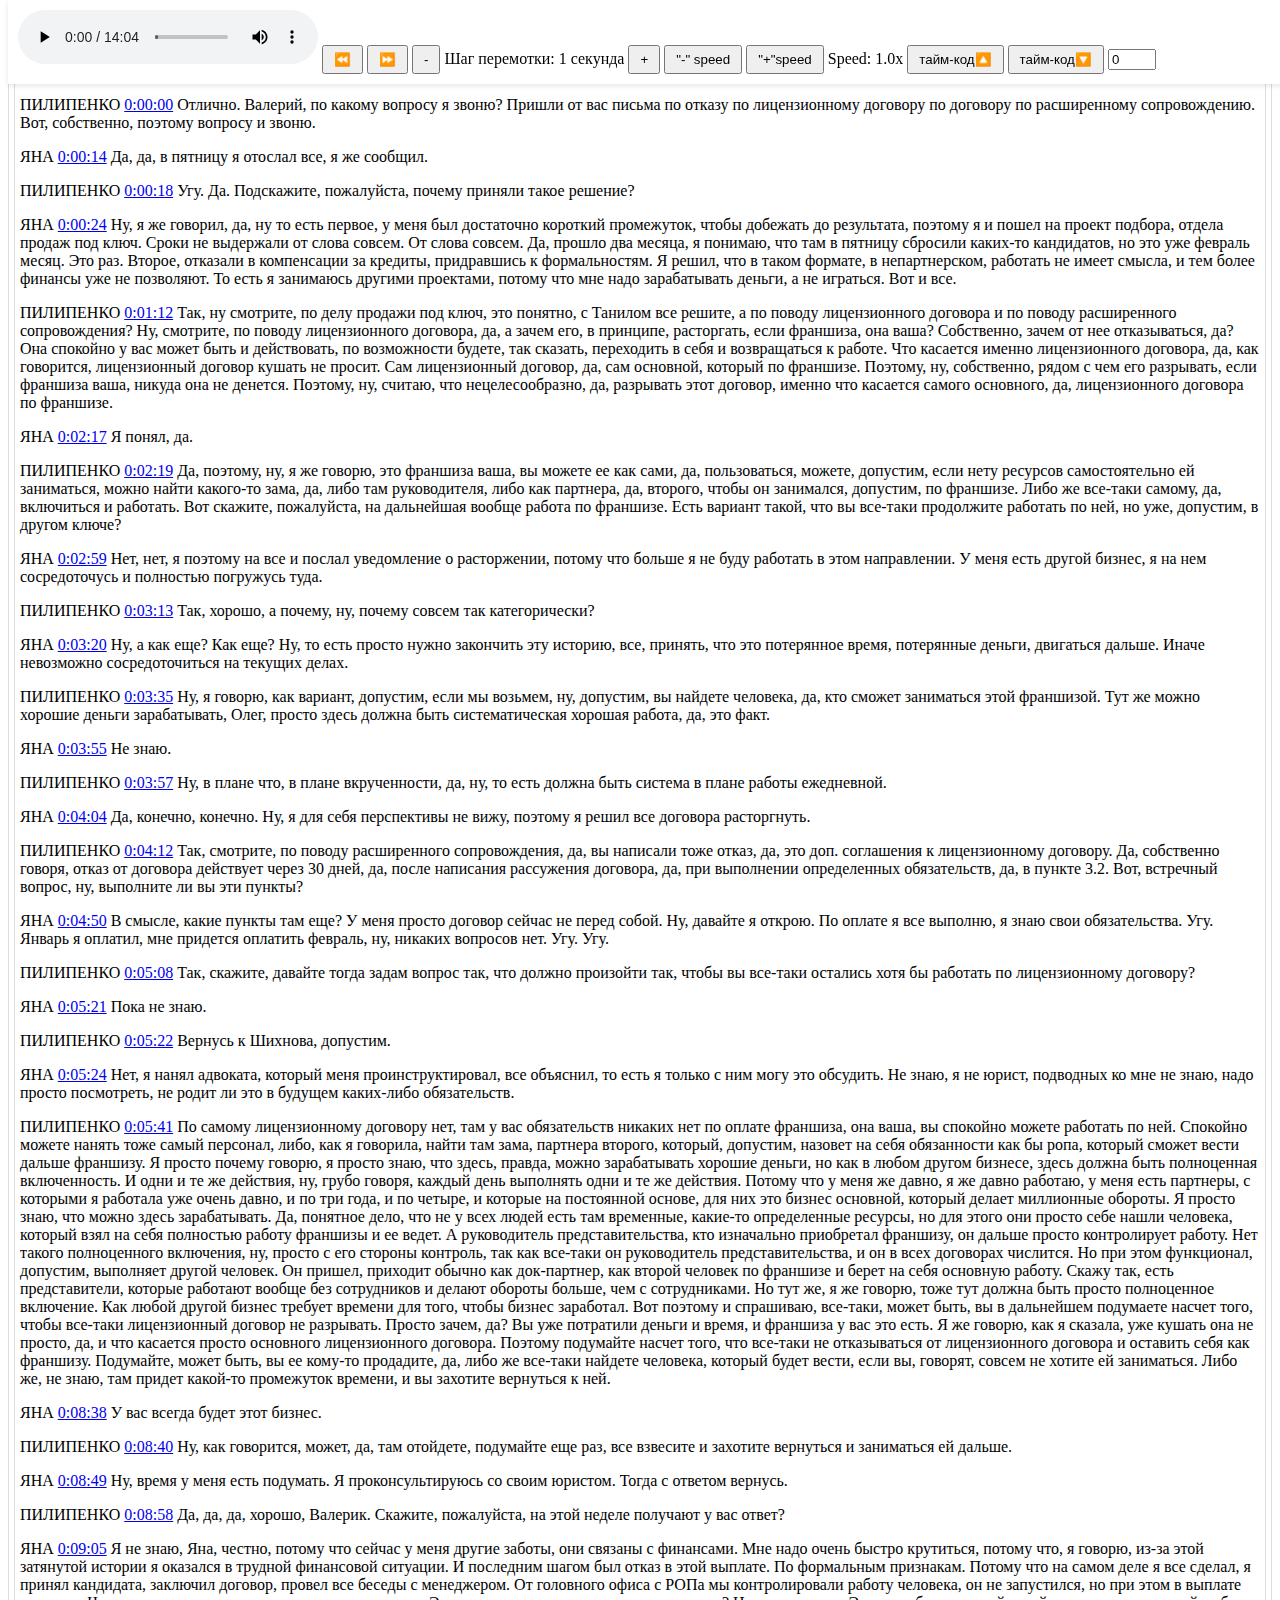
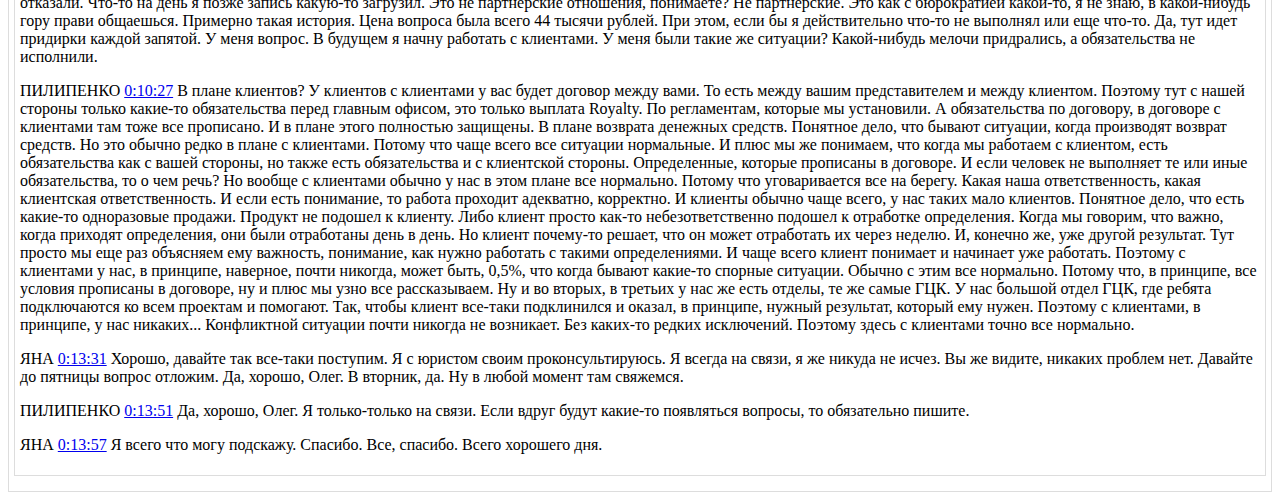
==== commit 83038f6c: "Update index.html" ====
--- a/index.html
+++ b/index.html
@@ -26,11 +26,6 @@
             margin-bottom: 10px;
         }
 
-        #stepIndicator,
-        #speedIndicator {
-            margin-left: 10px;
-        }
-
         button {
             padding: 5px 10px;
             cursor: pointer;
@@ -39,105 +34,82 @@
         .error {
             color: red;
         }
+
+        /* Добавленные стили */
+        #notification {
+            position: fixed;
+            top: 10px;
+            right: 10px;
+            background-color: #4CAF50;
+            color: white;
+            padding: 10px;
+            display: none;
+            z-index: 10000;
+        }
     </style>
 </head>
 
 <body>
     <div id="audioContainer">
         <audio id="audioPlayer" controls>
-            <source src="https://github.com/IgorGeraskin22/transribe/raw/gh-pages/1.mp3">
+            <source src="1.mp3">
             Ваш браузер не поддерживает аудиоэлемент.
         </audio>
-		<button onclick="skip(-step)">⏪</button>
+        <button onclick="skip(-step)">⏪</button>
         <button onclick="skip(step)">⏩</button>
         <button onclick="decreaseStep()">-</button>
-		<span id="stepIndicator">Шаг перемотки: 1 секунда</span>
+        <span id="stepIndicator">Шаг перемотки: 1 секунда</span>
         <button onclick="increaseStep()">+</button>
 
         <button onclick="changeSpeed(-0.1)">"-" speed</button>
-        <button onclick="changeSpeed(0.1)">+"speed</button>
+        <button onclick="changeSpeed(0.1)">"+"speed</button>
         <span id="speedIndicator">Speed: 1.0x</span>
 
         <!-- Добавленные элементы в разметке -->
 
         <button onclick="updateOffset(-1)">тайм-код🔼</button>
         <button onclick="updateOffset(1)">тайм-код🔽</button>
-		<input type="number" id="offsetInput" value="0"style="width: 40px;">
-
+        <input type="number" id="offsetInput" value="0" style="width: 40px;">
 
     </div>
 
     <div id="audioContent">
         <div class="editable" contenteditable="true" id="editableText"><div class="editable" contenteditable="true" id="editableText"><br /><p></p>
-<p><span class="name1">МАМЕДОВ</span>  <a href="javascript:void(0);" onclick="jumpToTime(0)">0:00:00</a>  подожди западаешь сейчас нормально я говорю у меня был квест сегодня я приехал сегодня клиенту здесь нормально в общем приехал я клиенту мы с ним договорились еще на среду я поехал сегодня я говорю слушай я около твоего здания мы же на среду договоримся я говорю я знаю но я просто здесь не в офисе сейчас он давай все говорят ну раз визгин приехал заходи короче к нему он мне сразу выдает говорит слушай это все чушь это все дурь и так далее в общем мне это уже предлагали и так далее короче у меня с ним час диалога но диалог как проходит почему был квест потому что я ему захожу говорю вот смотри список сайтов где стоит наш пиксель берут ссылку сайта он не открывается один сайт не открывается ладно беру второй открылся сайт слава богу копирую пиксель код через этот дополнительные инструменты посмотреть код страницы не могу короче не доступнаhis brothers trains suggested</p>
-<p><span class="name1">ЯНА</span>  <a href="javascript:void(0);" onclick="jumpToTime(118)">0:01:58</a>  Пиксель искал.</p>
-<p><span class="name1">МАМЕДОВ</span>  <a href="javascript:void(0);" onclick="jumpToTime(120)">0:02:00</a>  Ну как же, там же у нас идёт сайт, пиксель, сайт, пиксель. У нас же это для чего? Для отправки клиентам, чтобы они могли это сами проверять. Даже. Да, то есть там идёт сам сайт, ссылка на сайт, и пиксель идёт, и описание компании. Чё это за компания, чем занимается?</p>
-<p><span class="name1">ЯНА</span>  <a href="javascript:void(0);" onclick="jumpToTime(136)">0:02:16</a>  Слышишь, да? Мы, по-моему, этот файл не используем уже для работы.</p>
-<p><span class="name1">МАМЕДОВ</span>  <a href="javascript:void(0);" onclick="jumpToTime(141)">0:02:21</a>  Ну, походу да, но я об этом был не в курсе, видимо. Ну ладно, бог им. Едем дальше. Я говорю, ладно, у нас какие-то, я говорю, это у меня что-то глючит. А он говорит, что-то ты не подготовился. Я говорю, да нет, вчера всё работало, сейчас что-то не работает. Говорю, техникам потом обращусь. Я говорю, давай проще. Вот наш сайт. Вот заходим на наш сайт, у нас на сайте он есть. Да, на нашем сайте. Пытаюсь посмотреть на нашем сайте, не могу посмотреть. Думаю, ладно, бог с ним, короче. Я говорю, смотри, давай вот в СРМ-систему заходим. Я говорю, вот смотри, вот карточка, видишь, вот это посетители сайта нашего. Видишь, вот они идут. Вот гость. Он говорит, так, вот, ну, гость, вот, давай, открывай. Я открываю карточку, показываю, говорю, вот, видишь, здесь процент там и так далее. Всё, вот как он смотрел, как он посещал, даже с какого телефона, какого числа, в какое время. Он говорит, звони ему. Я говорю, давай. Я звоню ему, не дозваниваюсь. Звоню ещё, не дозваниваюсь. Звоню третьему. И вот здесь вот мне фортануло. Я дозваниваюсь и попадаю, что это, ну, наш клиент потенциальный. У меня с ним начинается диалог. Так, там, ну, я задаю вопросы, короче. Так, он говорит, ну, нет, сейчас пока пауза, типа, приостановил деятельность. Сюда-сюда. Я говорю, ну, номер запишите, я вас тоже запишу, как отложенный спрос. Я говорю, и вернёмся с вами потом к этому вопросу. Он, да, хорошо, и, короче, всё нормально, уложил трубку. У этого поменялось лицо вот в этот момент.</p>
-<p><span class="name1">ЯНА</span>  <a href="javascript:void(0);" onclick="jumpToTime(229)">0:03:49</a>  И что в итоге?</p>
-<p><span class="name1">МАМЕДОВ</span>  <a href="javascript:void(0);" onclick="jumpToTime(232)">0:03:52</a>  Короче, я ему говорю, смотри, я тебе предложил ГЦК, да, ГЦК. Он говорит, типа, мне 5-6 клиентов даёт сайт. Я говорю, ну, во-первых, сейчас будет, у тебя будет, ну, минимум 10-12 клиентов, где-то вот так, да, то есть вот сейчас к этому добавится ещё столько же.</p>
-<p><span class="name1">ЯНА</span>  <a href="javascript:void(0);" onclick="jumpToTime(250)">0:04:10</a>  Это раз.</p>
-<p><span class="name1">МАМЕДОВ</span>  <a href="javascript:void(0);" onclick="jumpToTime(252)">0:04:12</a>  По ГЦК, он говорит, что там вот это вот с других сайтов. Я говорю, смотри, с других сайтов это выглядит вот так. Короче, он, ну, блин, ну, это вот, блин, ну, херня. Я говорю, ну, давай финный расчёт, вот смотри, вот я тебе передаю тысячи клиентов, то есть наш кулцентр их уже обрабатывает, да, и передаёт тебе. Вот из этих тысячи клиентов передают уже прям, ну, заинтересованного человека, который хочет поговорить с твоим специалистом, мы ему его передаём. Он говорит, ну, 50, говорит, пусть, говорит, 50 купят из них, если в идеале. Я говорю, ну, 50, я говорю, средний чек какой у вас там, 60, 80 тысяч, 100. Он говорит, ну, сотка. Я говорю, ну, 50 клиентов, это 5 миллионов рублей ты заработал при вложении 123 тысячи. Ну, это в идеале, я говорю, давай располовиним, 25 клиентов. Я говорю, у меня получается 2,5 миллиона ты зарабатываешь. Блин, ну, в принципе, я говорю, в принципе, ну, ты в любом случае, я говорю, ну, в 10 раз больше ты, ну, заработаешь, чем ты вложишь эти 123 тысячи, в любом уже случае.</p>
-<p><span class="name1">ЯНА</span>  <a href="javascript:void(0);" onclick="jumpToTime(319)">0:05:19</a>  А что он записывает, чем он занимается?</p>
-<p><span class="name1">МАМЕДОВ</span>  <a href="javascript:void(0);" onclick="jumpToTime(323)">0:05:23</a>  Недвижимость.</p>
-<p><span class="name1">ЯНА</span>  <a href="javascript:void(0);" onclick="jumpToTime(324)">0:05:24</a>  А, недвижимость, а как тем более?</p>
-<p><span class="name1">МАМЕДОВ</span>  <a href="javascript:void(0);" onclick="jumpToTime(327)">0:05:27</a>  Вот, короче, он говорит, ну, у него, он понимает, что он был не прав, он понял это. В общем, он, короче, говорит, давай завтра в 3 часа созвонимся, я, говорит, со своими девчонками еще поговорю. Я говорю, давай я сразу тебе тоже скажу, я в прошлый раз это искал, но скажу тебе сейчас. Вот эти девчонки, которые сторонние маркетологи, я говорю, ты понимаешь, что у них есть партнерские договора, да, и они заинтересованы, чтобы ты использовал те источники, где они являются партнерами. Если, по-твоему, твой маркетолог, это другое дело, да, его советов стоит послушать, потому что у него нет стороннего договора. А это сторонние люди. Они как с тобой заключили, так и с ними. Он говорит, да это я, говорит, все понимаю. Я говорю, ну и все, я говорю, давай сделаем так, я тебе вот это ГЦК берешь, ты, да, плюс, ну, поставим пиксель где-то там, допустим, на 100 определений, да, и посмотрим, как здесь пойдет. Еще, дополнительно, то есть еще вот это с твоего сайта будем еще брать. То есть пиксель тебе установим, он будет как тестовый стоять. Вот, и, короче, я говорю, и там посмотрим уже как будет лучше, да, то есть вот этот момент мы, если что, отрегулируем. Все. В общем, он, короче, говорит, мне надо думать, мне нужна пауза, но он сам видит, что цифры говорят о том, что, я говорю, ну это ли не бизнес, да, вот он, как бы у тебя перед глазами все. Он говорит, ладно, давай, короче, до завтра, завтра созвонимся, в три мне набирай. Я, значит, это поговорю, типа с девчонками, но я так думаю, он там еще с коллегами хочет поговорить, там риэлтор у него кто.</p>
-<p><span class="name1">ЯНА</span>  <a href="javascript:void(0);" onclick="jumpToTime(423)">0:07:03</a>  Вот.</p>
-<p><span class="name1">МАМЕДОВ</span>  <a href="javascript:void(0);" onclick="jumpToTime(424)">0:07:04</a>  Они там в офисе, видимо, человек пять-шесть сидят и вот, как бы, ну, вместе, да, может скинуться там или как, может с ними хочет обсудить, я уж не знаю, как это все у них там выглядит. В общем, завтра в три будем созваниваться. Ну, квест был, блин, я прям одно хочу показать, бах, я вперся, у меня не работает, второе не работает, третье не работает.</p>
-<p><span class="name1">ЯНА</span>  <a href="javascript:void(0);" onclick="jumpToTime(444)">0:07:24</a>  Вот, да, вот поэтому всегда перед встречей все проверяй, все, что ты хочешь рассказать, показать клиенту. Ага.</p>
-<p><span class="name1">МАМЕДОВ</span>  <a href="javascript:void(0);" onclick="jumpToTime(453)">0:07:33</a>  Чего все работало, я же говорю, вчера-то работало все. Просто я брал вчера не недвижимость с сайта, да, а просто первый там сайт, вот в этом списке, который есть в списке сайтов, я просто, ну, взял там какой-то сайт, посмотрел, все работает, все нормально. А сегодня через контрлэв пришлось прям по недвижке искать, короче, я вот недвижимость написал и выдал там несколько сайтов, 6, по-моему. И у меня на каждом вот такая история произошла.</p>
-<p><span class="name1">ЯНА</span>  <a href="javascript:void(0);" onclick="jumpToTime(478)">0:07:58</a>  Ну, на будущее теперь, если ты ведешь клиенту, да, непосредственно проверяй ее, их нишу и показывай тоже их нишу. Ну, я не все. И прям себе выписывай прям тех клиентов, где ты точно увидел код.</p>
-<p><span class="name1">МАМЕДОВ</span>  <a href="javascript:void(0);" onclick="jumpToTime(495)">0:08:15</a>  Ну, вот. Короче, вообще просто. Ну, вообще такие истории, ну, не хотелось бы, чтобы происходили, в общем. По складам у меня, короче, Ян, по складам, я не знаю, что делать с этим типом, я. В общем, я не знаю, может, это связано как с пожаром там, вон, на складах. Он говорит, что у них все поменялось, но он был заинтересован, уже, да, сказал, договор отправляю, если у юристов нет вопросов, то все нормально, мы начинаем работать.</p>
-<p><span class="name1">ЯНА</span>  <a href="javascript:void(0);" onclick="jumpToTime(526)">0:08:46</a>  Вот.</p>
-<p><span class="name1">МАМЕДОВ</span>  <a href="javascript:void(0);" onclick="jumpToTime(528)">0:08:48</a>  Сегодня я позвонил, он говорит, что тут многое поменялось, типа, туда-сюда, я говорю, слушай, смотри, здесь сейчас акция, успеем, как бы, в эти пределы?</p>
-<p><span class="name1">ЯНА</span>  <a href="javascript:void(0);" onclick="jumpToTime(536)">0:08:56</a>  Он говорит, вряд ли.</p>
-<p><span class="name1">МАМЕДОВ</span>  <a href="javascript:void(0);" onclick="jumpToTime(540)">0:09:00</a>  Я говорю, ну, а когда мы с тобой вообще созвонимся, как бы, ну, хоть что-то, какое-то решение, да, чтобы было, хоть понимать вообще, что дальше-то?</p>
-<p><span class="name1">ЯНА</span>  <a href="javascript:void(0);" onclick="jumpToTime(547)">0:09:07</a>  Вот.</p>
-<p><span class="name1">МАМЕДОВ</span>  <a href="javascript:void(0);" onclick="jumpToTime(548)">0:09:08</a>  Он говорит, ну, давай, говорит, 30-го набери, говорит, в проминутке, как бы, да, и там будет более-менее какое-то понимание. Я думаю, что связано, может, вот с этими пожарами, со складами.</p>
-<p><span class="name1">ЯНА</span>  <a href="javascript:void(0);" onclick="jumpToTime(559)">0:09:19</a>  А что горело? Что за город, где они? В Альберес горел уже склад. Нет, это я знаю, да, но у них в Альберес склад?</p>
-<p><span class="name1">МАМЕДОВ</span>  <a href="javascript:void(0);" onclick="jumpToTime(568)">0:09:28</a>  А я не знаю, у них какая-то личная защита личных вещей или охрана личных вещей, что-то такое.</p>
-<p><span class="name1">ЯНА</span>  <a href="javascript:void(0);" onclick="jumpToTime(576)">0:09:36</a>  А, ну, это тогда явно не в Альберес, сгорело-то только в Альберес.</p>
-<p><span class="name1">МАМЕДОВ</span>  <a href="javascript:void(0);" onclick="jumpToTime(580)">0:09:40</a>  Да, но здесь, может быть, знаешь, с чем связано, я просто знаю по опыту, я работал в охране труда, допустим, да, у них были плановые проверки, были все отменены. Но как это происходило? Допустим, где-то было нарушено на какой-нибудь производстве, там, производство мебели, да, фабрика мебели, нарушена охрана труда, под этот шумок сразу проверка шла по всем фабрикам мебельного производства. Нет ли там аналогичного нарушения? То есть вот таким образом это происходило. Поэтому если он складами занимается, что я не удивлюсь, что может быть вот такая ситуация, что у них сейчас проверки начались.</p>
-<p><span class="name1">ЯНА</span>  <a href="javascript:void(0);" onclick="jumpToTime(623)">0:10:23</a>  Ну, может, конечно, в любой организации может происходить какие-то форс-мажоры, может быть, структуризация какая-нибудь у них проходит.</p>
-<p><span class="name1">МАМЕДОВ</span>  <a href="javascript:void(0);" onclick="jumpToTime(632)">0:10:32</a>  Да, и вот я говорю, сейчас я не знаю, что делать, то ли сейчас, ну, реально его пока как бы не трогать до 30-го числа.</p>
-<p><span class="name1">ЯНА</span>  <a href="javascript:void(0);" onclick="jumpToTime(639)">0:10:39</a>  Ну, конечно, да, лучше не трогать, потому что люди разные. Смотри, если когда тебя человек просит не трогать до какого-то определенного промежутка времени, допустим, ты там позвонишь раньше, один человек нормально отреагирует, второй скажет, ну, мы же договорились, да, зачем мебель дергать. Тут вот такая, знаешь, тонкая грань, поэтому если уж он нормально идет на контакт, да, и там договорились на определенное число, все, значит, на 30-е число оставляй, ничего страшного. Тут момент такой, и пережать клиента.</p>
-<p><span class="name1">МАМЕДОВ</span>  <a href="javascript:void(0);" onclick="jumpToTime(676)">0:11:16</a>  Ну, да, да, и я просто думал, может, стоит какой-то прогрев ему отправлять или что-то, потому что каждый раз, когда я с ним созваниваюсь, он, Виктор, напоминает, что за компания.</p>
-<p><span class="name1">ЯНА</span>  <a href="javascript:void(0);" onclick="jumpToTime(687)">0:11:27</a>  Я ему каждый раз говорю, о чем речь.</p>
-<p><span class="name1">МАМЕДОВ</span>  <a href="javascript:void(0);" onclick="jumpToTime(690)">0:11:30</a>  Абсолютно каждый раз.</p>
-<p><span class="name1">ЯНА</span>  <a href="javascript:void(0);" onclick="jumpToTime(692)">0:11:32</a>  Ну, бывает, такие клиенты тоже встречаются. Это нормальная практика, потому что бывает, просто у человека много информации в голове, и не вся информация запоминается, да, поэтому это...</p>
-<p><span class="name1">МАМЕДОВ</span>  <a href="javascript:void(0);" onclick="jumpToTime(705)">0:11:45</a>  Ну, как женщине приходится завоевывать его каждый раз. Каждый раз завоевывать его, е-мое.</p>
-<p><span class="name1">ЯНА</span>  <a href="javascript:void(0);" onclick="jumpToTime(712)">0:11:52</a>  Да, тут такого момента не пережать клиента. То есть, если он попросил 30-го числа, все, ничего страшного, 30-е число, это, по сути, через 7 дней. Это он там не попросил тебя через полгода набрать, да, это 7 дней, поэтому вполне можно через 7 дней спокойно с ним связаться и уже предметно поговорить. Иначе есть такой момент, что мы просто можем его пережать, и он уйдет просто в отказ.</p>
-<p><span class="name1">МАМЕДОВ</span>  <a href="javascript:void(0);" onclick="jumpToTime(736)">0:12:16</a>  Да, да, я понял, я понял. Хорошо, да, с Рашидом хотел созвониться тоже, он тоже сейчас на сайте был, я ему написал, он говорит, сейчас занят. Хочу узнать с ним по поводу этого, чтобы запустить, ну, сайт, чтобы посетители опять были. По рекламной кампании, чтобы запустить, чтобы продвижение сайта запустить.</p>
-<p><span class="name1">ЯНА</span>  <a href="javascript:void(0);" onclick="jumpToTime(759)">0:12:39</a>  Так рекламу же вы сами запускали.</p>
-<p><span class="name1">МАМЕДОВ</span>  <a href="javascript:void(0);" onclick="jumpToTime(762)">0:12:42</a>  Ну да, я и говорю, надо с ним разговаривать, потому что посетителей новых нету. На сайте не появляется. Может у нас нет рекламы сейчас, продвижения нет на сайте.</p>
-<p><span class="name1">ЯНА</span>  <a href="javascript:void(0);" onclick="jumpToTime(774)">0:12:54</a>  Ну, возможно, я, к сожалению, не знаю, что там вы делали с сайтом.</p>
-<p><span class="name1">МАМЕДОВ</span>  <a href="javascript:void(0);" onclick="jumpToTime(778)">0:12:58</a>  Хочу сейчас с Рашидом попробовать связаться, ну, попозже, может он там занят, говорит. Вот, а так больше вот, и еще один у меня здесь тоже Самарев, он тоже сегодня слился, короче, ну, там такой, короче, персонаж. Вот, завтра, короче, опять, что, начинаем работать. Буду звонки, недозвонок прозванивать, кого не дозвонился посетителей.</p>
-<p><span class="name1">ЯНА</span>  <a href="javascript:void(0);" onclick="jumpToTime(802)">0:13:22</a>  А ГЦК? Возможно, ГЦК запущу еще.</p>
-<p><span class="name1">МАМЕДОВ</span>  <a href="javascript:void(0);" onclick="jumpToTime(808)">0:13:28</a>  Да, да, запуска, не забывай про него.</p>
-<p><span class="name1">ЯНА</span>  <a href="javascript:void(0);" onclick="jumpToTime(812)">0:13:32</a>  Ага. Зайду, если что, через Рашида и там сделаю.</p>
-<p><span class="name1">МАМЕДОВ</span>  <a href="javascript:void(0);" onclick="jumpToTime(816)">0:13:36</a>  Просто хорошая штука, просто вот эти, ну, вот этот у меня сработал, вот этот по складам, именно сработал хорошо, что я его номер добавил, да, ему на следующий день дал номер телефона, кто ему звонил. Поэтому, мне ГЦК это тратить не хочется, эти номера, лучше их, ну, пустить на клиентов, на, даже им, как тесты, чтобы лишние действия не делалось с демодоступами, да, потому что там реально очень много людей, которые, ну, не хотят, ну, не хотят, ну, не хотят, ну, не хотят, ну, не хотят.</p>
-<p><span class="name1">ЯНА</span>  <a href="javascript:void(0);" onclick="jumpToTime(846)">0:14:06</a>  Лишних действий.</p>
-<p><span class="name1">МАМЕДОВ</span>  <a href="javascript:void(0);" onclick="jumpToTime(848)">0:14:08</a>  Там, брифы заполняйте куда-то, что-то анкеты, еще что-то, еще что-то, там, в общем, черт ногу сломит. А здесь проще, я взял пару номеров, добавил туда, все, я на следующий день один-два номера дал, да, они, как бы этого уже достаточно.</p>
-<p><span class="name1">ЯНА</span>  <a href="javascript:void(0);" onclick="jumpToTime(862)">0:14:22</a>  Ну, это да. Ну, а с другой стороны, с ГЦК ты можно собрать себе клиентов для работы. Это тоже явно не лишнее.</p>
-<p><span class="name1">МАМЕДОВ</span>  <a href="javascript:void(0);" onclick="jumpToTime(872)">0:14:32</a>  Согласен, да, я буду периодически запускать, вот я завтра выйдет, это у меня сотрудник, завтра я хочу ее уже после обеда, завтра, я говорю, давай, выходишь, я говорю, с утра пробегаешься опять по материалу, потому что ты уже подзабыла, да, вот эти три дня обучения ты прошла. Проходишься опять по своему материалу, я говорю, после обеда мы с тобой репетируем, и часика в два, в три, я говорю, выходишь на холодные звонки, да, пробуешь. Уже пробую сама звонить по холодной базе. Ну, с парсера там что-нибудь достану ей, посмотрим, несколько звонков.</p>
-<p><span class="name1">ЯНА</span>  <a href="javascript:void(0);" onclick="jumpToTime(908)">0:15:08</a>  У нее личный кабинет есть в СРМ, ты создавал ей?</p>
-<p><span class="name1">МАМЕДОВ</span>  <a href="javascript:void(0);" onclick="jumpToTime(912)">0:15:12</a>  Нет, я сейчас хотел создать, я вот сейчас займусь этим вопросом.</p>
-<p><span class="name1">ЯНА</span>  <a href="javascript:void(0);" onclick="jumpToTime(916)">0:15:16</a>  Да, не забудь, да, и она сможет сама себе парсер делать. Да, я так и хочу сделать. Так и хочу сделать, да.</p>
-<p><span class="name1">МАМЕДОВ</span>  <a href="javascript:void(0);" onclick="jumpToTime(924)">0:15:24</a>  Так и хочу, вот создам ей сейчас личный кабинет, она завтра уже, когда она этот парсер запустит, как раз сама воспользуется, посмотрит, как делается это. Хотя бы номеров 10 пусть прозвонит, и мы с ней потом пообщаемся по поводу звонков, то есть, как, где, что не так, да, как лучше делать.</p>
-<p><span class="name1">ЯНА</span>  <a href="javascript:void(0);" onclick="jumpToTime(944)">0:15:44</a>  Ну, не факт, что за 10 звонков она с кем-то полноценно поговорит, но там смотрите по ситуации.</p>
-<p><span class="name1">МАМЕДОВ</span>  <a href="javascript:void(0);" onclick="jumpToTime(953)">0:15:53</a>  Да, я имею в виду, да, что из этого и схожу, да, как, где пойдет, посмотрим, может у нее и будет именно сразу в начале вот этот проход секретаря и так далее, да, может она уже здесь сразу будет буксовать, смысл идти дальше, если она здесь еще, ну, как бы, не особо. Не особо, то есть, ошибки, да, ошибки, проблемы по мере поступления сразу просто решать и все, чтобы ее быстрее, я думаю, так она быстрее адаптируется, быстрее вольется и может со следующей недели уже нормально звонить на счет.</p>
-<p><span class="name1">ЯНА</span>  <a href="javascript:void(0);" onclick="jumpToTime(984)">0:16:24</a>  Да, 100%, я всегда говорю, когда менеджер на обучении, давайте им пробные дни для звонков, 100%.</p>
-<p><span class="name1">МАМЕДОВ</span>  <a href="javascript:void(0);" onclick="jumpToTime(992)">0:16:32</a>  Это 100% надо, это 100%, я сам когда устраивался, я рвался быстрее звонить.</p>
-<p><span class="name1">ЯНА</span>  <a href="javascript:void(0);" onclick="jumpToTime(998)">0:16:38</a>  Да, однозначно так надо, во-первых, менеджер сам почувствует, готов ли он дальше продолжать или нет, ну, и ты посмотришь.</p>
-<p><span class="name1">МАМЕДОВ</span>  <a href="javascript:void(0);" onclick="jumpToTime(1009)">0:16:49</a>  Ну, да, и я говорю, я думаю, нормально все будет, должно быть нормально и по мере поступления я ее сейчас вот так выведу, я ей еще дам звонки послушать, со звонками, там от нуля до получения денег.</p>
-<p><span class="name1">ЯНА</span>  <a href="javascript:void(0);" onclick="jumpToTime(1026)">0:17:06</a>  Да, я предупреждала.</p>
-<p><span class="name1">МАМЕДОВ</span>  <a href="javascript:void(0);" onclick="jumpToTime(1027)">0:17:07</a>  Ну, и плохие там есть тоже звонки, вот, тоже дам ей послушать еще, ну и вебинары посмотрит, ну, я думаю, я говорю, в следующей неделе она уже более-менее уже должна как бы нормально выйти на звонки, тем более, что опыт есть.</p>
-<p><span class="name1">ЯНА</span>  <a href="javascript:void(0);" onclick="jumpToTime(1044)">0:17:24</a>  Да, 100%.</p>
-<p><span class="name1">МАМЕДОВ</span>  <a href="javascript:void(0);" onclick="jumpToTime(1047)">0:17:27</a>  Ну, все, Ян, спасибо за советы, все, тогда на связи.</p>
-<p><span class="name1">ЯНА</span>  <a href="javascript:void(0);" onclick="jumpToTime(1053)">0:17:33</a>  Все, хорошо, хорошего дня. Да, за тебя.</p>
+<p><span class="name1">ПИЛИПЕНКО</span>  <a href="javascript:void(0);" onclick="jumpToTime(0)">0:00:00</a>  Отлично. Валерий, по какому вопросу я звоню? Пришли от вас письма по отказу по лицензионному договору по договору по расширенному сопровождению. Вот, собственно, поэтому вопросу и звоню.</p>
+<p><span class="name1">ЯНА</span>  <a href="javascript:void(0);" onclick="jumpToTime(14)">0:00:14</a>  Да, да, в пятницу я отослал все, я же сообщил.</p>
+<p><span class="name1">ПИЛИПЕНКО</span>  <a href="javascript:void(0);" onclick="jumpToTime(18)">0:00:18</a>  Угу. Да. Подскажите, пожалуйста, почему приняли такое решение?</p>
+<p><span class="name1">ЯНА</span>  <a href="javascript:void(0);" onclick="jumpToTime(24)">0:00:24</a>  Ну, я же говорил, да, ну то есть первое, у меня был достаточно короткий промежуток, чтобы добежать до результата, поэтому я и пошел на проект подбора, отдела продаж под ключ. Сроки не выдержали от слова совсем. От слова совсем. Да, прошло два месяца, я понимаю, что там в пятницу сбросили каких-то кандидатов, но это уже февраль месяц. Это раз. Второе, отказали в компенсации за кредиты, придравшись к формальностям. Я решил, что в таком формате, в непартнерском, работать не имеет смысла, и тем более финансы уже не позволяют. То есть я занимаюсь другими проектами, потому что мне надо зарабатывать деньги, а не играться. Вот и все.</p>
+<p><span class="name1">ПИЛИПЕНКО</span>  <a href="javascript:void(0);" onclick="jumpToTime(72)">0:01:12</a>  Так, ну смотрите, по делу продажи под ключ, это понятно, с Танилом все решите, а по поводу лицензионного договора и по поводу расширенного сопровождения? Ну, смотрите, по поводу лицензионного договора, да, а зачем его, в принципе, расторгать, если франшиза, она ваша? Собственно, зачем от нее отказываться, да? Она спокойно у вас может быть и действовать, по возможности будете, так сказать, переходить в себя и возвращаться к работе. Что касается именно лицензионного договора, да, как говорится, лицензионный договор кушать не просит. Сам лицензионный договор, да, сам основной, который по франшизе. Поэтому, ну, собственно, рядом с чем его разрывать, если франшиза ваша, никуда она не денется. Поэтому, ну, считаю, что нецелесообразно, да, разрывать этот договор, именно что касается самого основного, да, лицензионного договора по франшизе.</p>
+<p><span class="name1">ЯНА</span>  <a href="javascript:void(0);" onclick="jumpToTime(137)">0:02:17</a>  Я понял, да.</p>
+<p><span class="name1">ПИЛИПЕНКО</span>  <a href="javascript:void(0);" onclick="jumpToTime(139)">0:02:19</a>  Да, поэтому, ну, я же говорю, это франшиза ваша, вы можете ее как сами, да, пользоваться, можете, допустим, если нету ресурсов самостоятельно ей заниматься, можно найти какого-то зама, да, либо там руководителя, либо как партнера, да, второго, чтобы он занимался, допустим, по франшизе. Либо же все-таки самому, да, включиться и работать. Вот скажите, пожалуйста, на дальнейшая вообще работа по франшизе. Есть вариант такой, что вы все-таки продолжите работать по ней, но уже, допустим, в другом ключе?</p>
+<p><span class="name1">ЯНА</span>  <a href="javascript:void(0);" onclick="jumpToTime(179)">0:02:59</a>  Нет, нет, я поэтому на все и послал уведомление о расторжении, потому что больше я не буду работать в этом направлении. У меня есть другой бизнес, я на нем сосредоточусь и полностью погружусь туда.</p>
+<p><span class="name1">ПИЛИПЕНКО</span>  <a href="javascript:void(0);" onclick="jumpToTime(193)">0:03:13</a>  Так, хорошо, а почему, ну, почему совсем так категорически?</p>
+<p><span class="name1">ЯНА</span>  <a href="javascript:void(0);" onclick="jumpToTime(200)">0:03:20</a>  Ну, а как еще? Как еще? Ну, то есть просто нужно закончить эту историю, все, принять, что это потерянное время, потерянные деньги, двигаться дальше. Иначе невозможно сосредоточиться на текущих делах.</p>
+<p><span class="name1">ПИЛИПЕНКО</span>  <a href="javascript:void(0);" onclick="jumpToTime(215)">0:03:35</a>  Ну, я говорю, как вариант, допустим, если мы возьмем, ну, допустим, вы найдете человека, да, кто сможет заниматься этой франшизой. Тут же можно хорошие деньги зарабатывать, Олег, просто здесь должна быть систематическая хорошая работа, да, это факт.</p>
+<p><span class="name1">ЯНА</span>  <a href="javascript:void(0);" onclick="jumpToTime(235)">0:03:55</a>  Не знаю.</p>
+<p><span class="name1">ПИЛИПЕНКО</span>  <a href="javascript:void(0);" onclick="jumpToTime(237)">0:03:57</a>  Ну, в плане что, в плане вкрученности, да, ну, то есть должна быть система в плане работы ежедневной.</p>
+<p><span class="name1">ЯНА</span>  <a href="javascript:void(0);" onclick="jumpToTime(244)">0:04:04</a>  Да, конечно, конечно. Ну, я для себя перспективы не вижу, поэтому я решил все договора расторгнуть.</p>
+<p><span class="name1">ПИЛИПЕНКО</span>  <a href="javascript:void(0);" onclick="jumpToTime(252)">0:04:12</a>  Так, смотрите, по поводу расширенного сопровождения, да, вы написали тоже отказ, да, это доп. соглашения к лицензионному договору. Да, собственно говоря, отказ от договора действует через 30 дней, да, после написания рассужения договора, да, при выполнении определенных обязательств, да, в пункте 3.2. Вот, встречный вопрос, ну, выполните ли вы эти пункты?</p>
+<p><span class="name1">ЯНА</span>  <a href="javascript:void(0);" onclick="jumpToTime(290)">0:04:50</a>  В смысле, какие пункты там еще? У меня просто договор сейчас не перед собой. Ну, давайте я открою. По оплате я все выполню, я знаю свои обязательства. Угу. Январь я оплатил, мне придется оплатить февраль, ну, никаких вопросов нет. Угу. Угу.</p>
+<p><span class="name1">ПИЛИПЕНКО</span>  <a href="javascript:void(0);" onclick="jumpToTime(308)">0:05:08</a>  Так, скажите, давайте тогда задам вопрос так, что должно произойти так, чтобы вы все-таки остались хотя бы работать по лицензионному договору?</p>
+<p><span class="name1">ЯНА</span>  <a href="javascript:void(0);" onclick="jumpToTime(321)">0:05:21</a>  Пока не знаю.</p>
+<p><span class="name1">ПИЛИПЕНКО</span>  <a href="javascript:void(0);" onclick="jumpToTime(322)">0:05:22</a>  Вернусь к Шихнова, допустим.</p>
+<p><span class="name1">ЯНА</span>  <a href="javascript:void(0);" onclick="jumpToTime(324)">0:05:24</a>  Нет, я нанял адвоката, который меня проинструктировал, все объяснил, то есть я только с ним могу это обсудить. Не знаю, я не юрист, подводных ко мне не знаю, надо просто посмотреть, не родит ли это в будущем каких-либо обязательств.</p>
+<p><span class="name1">ПИЛИПЕНКО</span>  <a href="javascript:void(0);" onclick="jumpToTime(341)">0:05:41</a>  По самому лицензионному договору нет, там у вас обязательств никаких нет по оплате франшиза, она ваша, вы спокойно можете работать по ней. Спокойно можете нанять тоже самый персонал, либо, как я говорила, найти там зама, партнера второго, который, допустим, назовет на себя обязанности как бы ропа, который сможет вести дальше франшизу. Я просто почему говорю, я просто знаю, что здесь, правда, можно зарабатывать хорошие деньги, но как в любом другом бизнесе, здесь должна быть полноценная включенность. И одни и те же действия, ну, грубо говоря, каждый день выполнять одни и те же действия. Потому что у меня же давно, я же давно работаю, у меня есть партнеры, с которыми я работала уже очень давно, и по три года, и по четыре, и которые на постоянной основе, для них это бизнес основной, который делает миллионные обороты. Я просто знаю, что можно здесь зарабатывать. Да, понятное дело, что не у всех людей есть там временные, какие-то определенные ресурсы, но для этого они просто себе нашли человека, который взял на себя полностью работу франшизы и ее ведет. А руководитель представительства, кто изначально приобретал франшизу, он дальше просто контролирует работу. Нет такого полноценного включения, ну, просто с его стороны контроль, так как все-таки он руководитель представительства, и он в всех договорах числится. Но при этом функционал, допустим, выполняет другой человек. Он пришел, приходит обычно как док-партнер, как второй человек по франшизе и берет на себя основную работу. Скажу так, есть представители, которые работают вообще без сотрудников и делают обороты больше, чем с сотрудниками. Но тут же, я же говорю, тоже тут должна быть просто полноценное включение. Как любой другой бизнес требует времени для того, чтобы бизнес заработал. Вот поэтому и спрашиваю, все-таки, может быть, вы в дальнейшем подумаете насчет того, чтобы все-таки лицензионный договор не разрывать. Просто зачем, да? Вы уже потратили деньги и время, и франшиза у вас это есть. Я же говорю, как я сказала, уже кушать она не просто, да, и что касается просто основного лицензионного договора. Поэтому подумайте насчет того, что все-таки не отказываться от лицензионного договора и оставить себя как франшизу. Подумайте, может быть, вы ее кому-то продадите, да, либо же все-таки найдете человека, который будет вести, если вы, говорят, совсем не хотите ей заниматься. Либо же, не знаю, там придет какой-то промежуток времени, и вы захотите вернуться к ней.</p>
+<p><span class="name1">ЯНА</span>  <a href="javascript:void(0);" onclick="jumpToTime(518)">0:08:38</a>  У вас всегда будет этот бизнес.</p>
+<p><span class="name1">ПИЛИПЕНКО</span>  <a href="javascript:void(0);" onclick="jumpToTime(520)">0:08:40</a>  Ну, как говорится, может, да, там отойдете, подумайте еще раз, все взвесите и захотите вернуться и заниматься ей дальше.</p>
+<p><span class="name1">ЯНА</span>  <a href="javascript:void(0);" onclick="jumpToTime(529)">0:08:49</a>  Ну, время у меня есть подумать. Я проконсультируюсь со своим юристом. Тогда с ответом вернусь.</p>
+<p><span class="name1">ПИЛИПЕНКО</span>  <a href="javascript:void(0);" onclick="jumpToTime(538)">0:08:58</a>  Да, да, да, хорошо, Валерик. Скажите, пожалуйста, на этой неделе получают у вас ответ?</p>
+<p><span class="name1">ЯНА</span>  <a href="javascript:void(0);" onclick="jumpToTime(545)">0:09:05</a>  Я не знаю, Яна, честно, потому что сейчас у меня другие заботы, они связаны с финансами. Мне надо очень быстро крутиться, потому что, я говорю, из-за этой затянутой истории я оказался в трудной финансовой ситуации. И последним шагом был отказ в этой выплате. По формальным признакам. Потому что на самом деле я все сделал, я принял кандидата, заключил договор, провел все беседы с менеджером. От головного офиса с РОПа мы контролировали работу человека, он не запустился, но при этом в выплате отказали. Что-то на день я позже запись какую-то загрузил. Это не партнерские отношения, понимаете? Не партнерские. Это как с бюрократией какой-то, я не знаю, в какой-нибудь гору прави общаешься. Примерно такая история. Цена вопроса была всего 44 тысячи рублей. При этом, если бы я действительно что-то не выполнял или еще что-то. Да, тут идет придирки каждой запятой. У меня вопрос. В будущем я начну работать с клиентами. У меня были такие же ситуации? Какой-нибудь мелочи придрались, а обязательства не исполнили.</p>
+<p><span class="name1">ПИЛИПЕНКО</span>  <a href="javascript:void(0);" onclick="jumpToTime(627)">0:10:27</a>  В плане клиентов? У клиентов с клиентами у вас будет договор между вами. То есть между вашим представителем и между клиентом. Поэтому тут с нашей стороны только какие-то обязательства перед главным офисом, это только выплата Royalty. По регламентам, которые мы установили. А обязательства по договору, в договоре с клиентами там тоже все прописано. И в плане этого полностью защищены. В плане возврата денежных средств. Понятное дело, что бывают ситуации, когда производят возврат средств. Но это обычно редко в плане с клиентами. Потому что чаще всего все ситуации нормальные. И плюс мы же понимаем, что когда мы работаем с клиентом, есть обязательства как с вашей стороны, но также есть обязательства и с клиентской стороны. Определенные, которые прописаны в договоре. И если человек не выполняет те или иные обязательства, то о чем речь? Но вообще с клиентами обычно у нас в этом плане все нормально. Потому что уговаривается все на берегу. Какая наша ответственность, какая клиентская ответственность. И если есть понимание, то работа проходит адекватно, корректно. И клиенты обычно чаще всего, у нас таких мало клиентов. Понятное дело, что есть какие-то одноразовые продажи. Продукт не подошел к клиенту. Либо клиент просто как-то небезответственно подошел к отработке определения. Когда мы говорим, что важно, когда приходят определения, они были отработаны день в день. Но клиент почему-то решает, что он может отработать их через неделю. И, конечно же, уже другой результат. Тут просто мы еще раз объясняем ему важность, понимание, как нужно работать с такими определениями. И чаще всего клиент понимает и начинает уже работать. Поэтому с клиентами у нас, в принципе, наверное, почти никогда, может быть, 0,5%, что когда бывают какие-то спорные ситуации. Обычно с этим все нормально. Потому что, в принципе, все условия прописаны в договоре, ну и плюс мы узно все рассказываем. Ну и во вторых, в третьих у нас же есть отделы, те же самые ГЦК. У нас большой отдел ГЦК, где ребята подключаются ко всем проектам и помогают. Так, чтобы клиент все-таки подклинился и оказал, в принципе, нужный результат, который ему нужен. Поэтому с клиентами, в принципе, у нас никаких... Конфликтной ситуации почти никогда не возникает. Без каких-то редких исключений. Поэтому здесь с клиентами точно все нормально.</p>
+<p><span class="name1">ЯНА</span>  <a href="javascript:void(0);" onclick="jumpToTime(811)">0:13:31</a>  Хорошо, давайте так все-таки поступим. Я с юристом своим проконсультируюсь. Я всегда на связи, я же никуда не исчез. Вы же видите, никаких проблем нет. Давайте до пятницы вопрос отложим. Да, хорошо, Олег. В вторник, да. Ну в любой момент там свяжемся.</p>
+<p><span class="name1">ПИЛИПЕНКО</span>  <a href="javascript:void(0);" onclick="jumpToTime(831)">0:13:51</a>  Да, хорошо, Олег. Я только-только на связи. Если вдруг будут какие-то появляться вопросы, то обязательно пишите.</p>
+<p><span class="name1">ЯНА</span>  <a href="javascript:void(0);" onclick="jumpToTime(837)">0:13:57</a>  Я всего что могу подскажу. Спасибо. Все, спасибо. Всего хорошего дня.</p>
 <p></p></div>
-        <button onclick="saveContent()">Сохранить</button>
     </div>
+
+    <!-- Добавлен блок для уведомлений -->
+    <div id="notification"></div>
 
     <script>
         const audioPlayer = document.getElementById('audioPlayer');
@@ -146,6 +118,9 @@
         const speedIndicator = document.getElementById('speedIndicator');
         let step = 1;  // Исходный шаг перемотки
 
+        // Добавлен блок для уведомлений
+        const notification = document.getElementById('notification');
+
         audioPlayer.onerror = function () {
             document.getElementById('audioPlayer').innerHTML = 'Ваш браузер не поддерживает аудиоэлемент.';
         };
@@ -176,11 +151,6 @@
             speedIndicator.textContent = `Speed: ${audioPlayer.playbackRate.toFixed(1)}x`;
         }
 
-        function saveContent() {
-            localStorage.setItem('editableContent', editableText.innerHTML);
-            alert('Текст сохранен локально!');
-        }
-
         function updateOffset(amount) {
             const offsetInput = document.getElementById('offsetInput');
             offsetInput.value = parseFloat(offsetInput.value) + amount;
@@ -188,7 +158,8 @@
         }
 
         function jumpToTime(seconds) {
-            const offset = parseFloat(document.getElementById('offsetInput').value) || 0;
+            const offsetInput = document.getElementById('offsetInput');
+            const offset = parseFloat(offsetInput.value) || 0;
             const startTime = seconds + offset;
             const hours = Math.floor(startTime / 3600);
             const minutes = Math.floor((startTime % 3600) / 60);
@@ -206,6 +177,25 @@
 
         function padZero(num) {
             return num.toString().padStart(2, '0');
+        }
+
+        // Добавлена функция автосохранения
+        function autoSave() {
+            localStorage.setItem('editableContent', editableText.innerHTML);
+            showNotification('Текст сохранен автоматически.');
+        }
+
+        setInterval(autoSave, 3000); // Автосохранение каждые 3 секунды
+
+        // Добавлена функция показа уведомления
+        function showNotification(message) {
+            notification.textContent = message;
+            notification.style.backgroundColor = '#4CAF50'; // Зеленый цвет
+            notification.style.display = 'block';
+
+            setTimeout(() => {
+                notification.style.display = 'none';
+            }, 3000); // Скрытие уведомления через 3 секунды
         }
 
         window.addEventListener('load', function () {
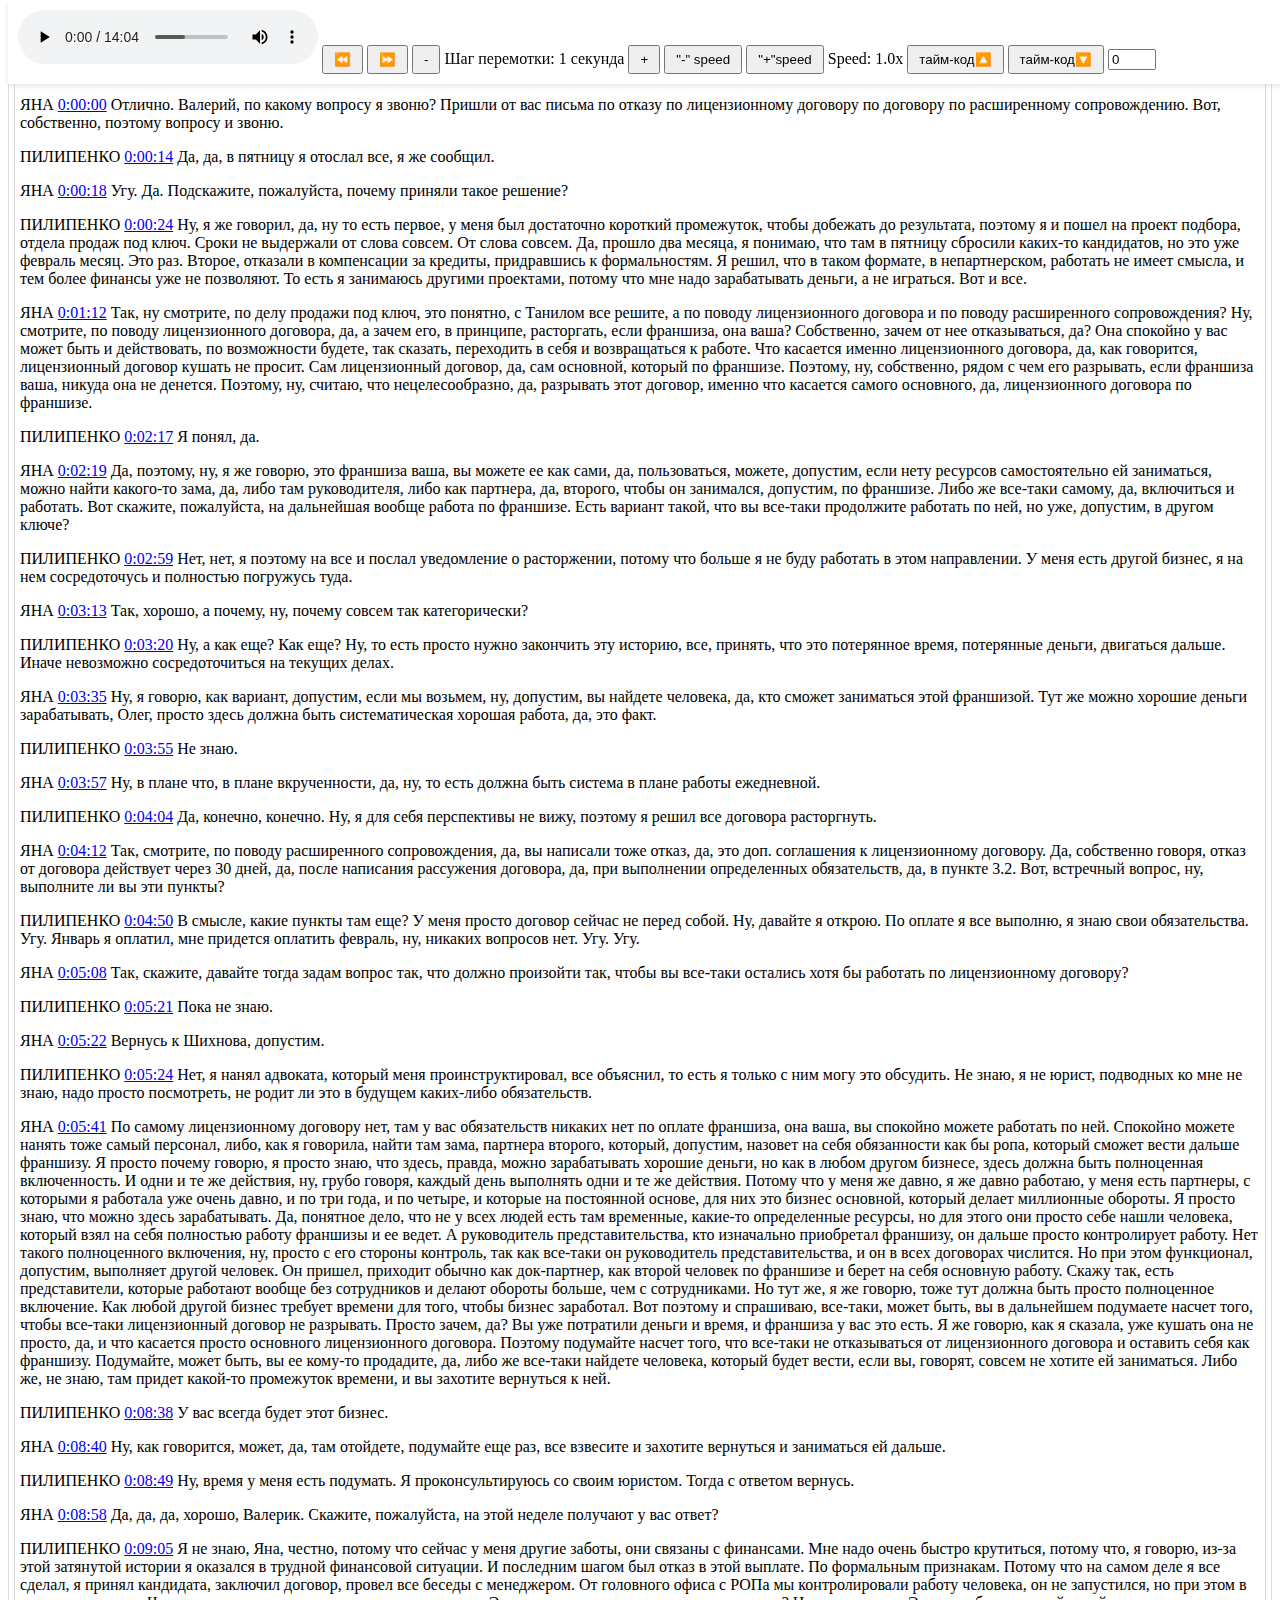
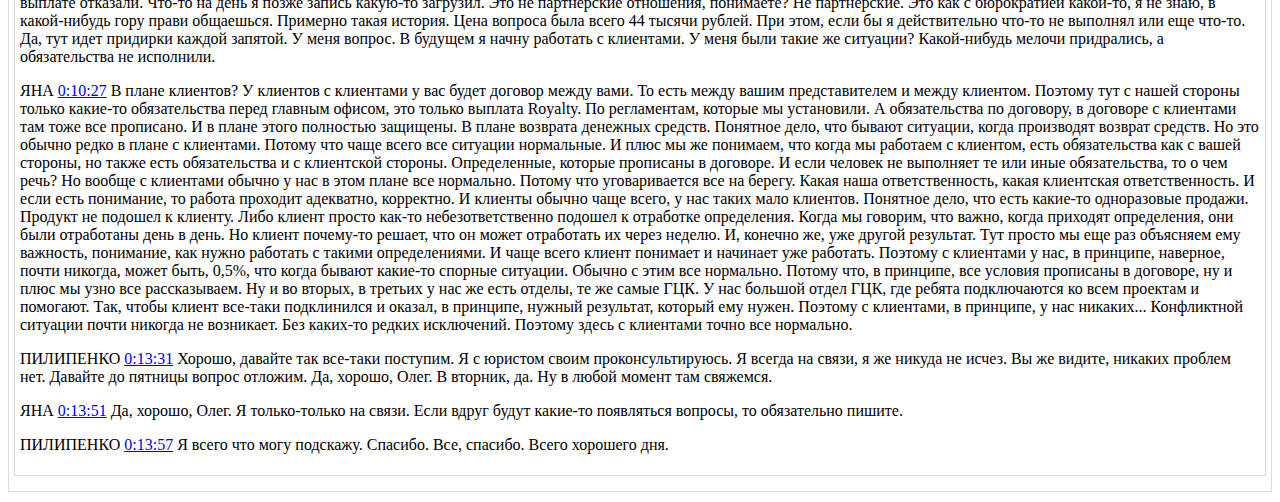
==== commit d5542d9e: "Update index.html" ====
--- a/index.html
+++ b/index.html
@@ -75,36 +75,36 @@
 
     <div id="audioContent">
         <div class="editable" contenteditable="true" id="editableText"><div class="editable" contenteditable="true" id="editableText"><br /><p></p>
-<p><span class="name1">ПИЛИПЕНКО</span>  <a href="javascript:void(0);" onclick="jumpToTime(0)">0:00:00</a>  Отлично. Валерий, по какому вопросу я звоню? Пришли от вас письма по отказу по лицензионному договору по договору по расширенному сопровождению. Вот, собственно, поэтому вопросу и звоню.</p>
-<p><span class="name1">ЯНА</span>  <a href="javascript:void(0);" onclick="jumpToTime(14)">0:00:14</a>  Да, да, в пятницу я отослал все, я же сообщил.</p>
-<p><span class="name1">ПИЛИПЕНКО</span>  <a href="javascript:void(0);" onclick="jumpToTime(18)">0:00:18</a>  Угу. Да. Подскажите, пожалуйста, почему приняли такое решение?</p>
-<p><span class="name1">ЯНА</span>  <a href="javascript:void(0);" onclick="jumpToTime(24)">0:00:24</a>  Ну, я же говорил, да, ну то есть первое, у меня был достаточно короткий промежуток, чтобы добежать до результата, поэтому я и пошел на проект подбора, отдела продаж под ключ. Сроки не выдержали от слова совсем. От слова совсем. Да, прошло два месяца, я понимаю, что там в пятницу сбросили каких-то кандидатов, но это уже февраль месяц. Это раз. Второе, отказали в компенсации за кредиты, придравшись к формальностям. Я решил, что в таком формате, в непартнерском, работать не имеет смысла, и тем более финансы уже не позволяют. То есть я занимаюсь другими проектами, потому что мне надо зарабатывать деньги, а не играться. Вот и все.</p>
-<p><span class="name1">ПИЛИПЕНКО</span>  <a href="javascript:void(0);" onclick="jumpToTime(72)">0:01:12</a>  Так, ну смотрите, по делу продажи под ключ, это понятно, с Танилом все решите, а по поводу лицензионного договора и по поводу расширенного сопровождения? Ну, смотрите, по поводу лицензионного договора, да, а зачем его, в принципе, расторгать, если франшиза, она ваша? Собственно, зачем от нее отказываться, да? Она спокойно у вас может быть и действовать, по возможности будете, так сказать, переходить в себя и возвращаться к работе. Что касается именно лицензионного договора, да, как говорится, лицензионный договор кушать не просит. Сам лицензионный договор, да, сам основной, который по франшизе. Поэтому, ну, собственно, рядом с чем его разрывать, если франшиза ваша, никуда она не денется. Поэтому, ну, считаю, что нецелесообразно, да, разрывать этот договор, именно что касается самого основного, да, лицензионного договора по франшизе.</p>
-<p><span class="name1">ЯНА</span>  <a href="javascript:void(0);" onclick="jumpToTime(137)">0:02:17</a>  Я понял, да.</p>
-<p><span class="name1">ПИЛИПЕНКО</span>  <a href="javascript:void(0);" onclick="jumpToTime(139)">0:02:19</a>  Да, поэтому, ну, я же говорю, это франшиза ваша, вы можете ее как сами, да, пользоваться, можете, допустим, если нету ресурсов самостоятельно ей заниматься, можно найти какого-то зама, да, либо там руководителя, либо как партнера, да, второго, чтобы он занимался, допустим, по франшизе. Либо же все-таки самому, да, включиться и работать. Вот скажите, пожалуйста, на дальнейшая вообще работа по франшизе. Есть вариант такой, что вы все-таки продолжите работать по ней, но уже, допустим, в другом ключе?</p>
-<p><span class="name1">ЯНА</span>  <a href="javascript:void(0);" onclick="jumpToTime(179)">0:02:59</a>  Нет, нет, я поэтому на все и послал уведомление о расторжении, потому что больше я не буду работать в этом направлении. У меня есть другой бизнес, я на нем сосредоточусь и полностью погружусь туда.</p>
-<p><span class="name1">ПИЛИПЕНКО</span>  <a href="javascript:void(0);" onclick="jumpToTime(193)">0:03:13</a>  Так, хорошо, а почему, ну, почему совсем так категорически?</p>
-<p><span class="name1">ЯНА</span>  <a href="javascript:void(0);" onclick="jumpToTime(200)">0:03:20</a>  Ну, а как еще? Как еще? Ну, то есть просто нужно закончить эту историю, все, принять, что это потерянное время, потерянные деньги, двигаться дальше. Иначе невозможно сосредоточиться на текущих делах.</p>
-<p><span class="name1">ПИЛИПЕНКО</span>  <a href="javascript:void(0);" onclick="jumpToTime(215)">0:03:35</a>  Ну, я говорю, как вариант, допустим, если мы возьмем, ну, допустим, вы найдете человека, да, кто сможет заниматься этой франшизой. Тут же можно хорошие деньги зарабатывать, Олег, просто здесь должна быть систематическая хорошая работа, да, это факт.</p>
-<p><span class="name1">ЯНА</span>  <a href="javascript:void(0);" onclick="jumpToTime(235)">0:03:55</a>  Не знаю.</p>
-<p><span class="name1">ПИЛИПЕНКО</span>  <a href="javascript:void(0);" onclick="jumpToTime(237)">0:03:57</a>  Ну, в плане что, в плане вкрученности, да, ну, то есть должна быть система в плане работы ежедневной.</p>
-<p><span class="name1">ЯНА</span>  <a href="javascript:void(0);" onclick="jumpToTime(244)">0:04:04</a>  Да, конечно, конечно. Ну, я для себя перспективы не вижу, поэтому я решил все договора расторгнуть.</p>
-<p><span class="name1">ПИЛИПЕНКО</span>  <a href="javascript:void(0);" onclick="jumpToTime(252)">0:04:12</a>  Так, смотрите, по поводу расширенного сопровождения, да, вы написали тоже отказ, да, это доп. соглашения к лицензионному договору. Да, собственно говоря, отказ от договора действует через 30 дней, да, после написания рассужения договора, да, при выполнении определенных обязательств, да, в пункте 3.2. Вот, встречный вопрос, ну, выполните ли вы эти пункты?</p>
-<p><span class="name1">ЯНА</span>  <a href="javascript:void(0);" onclick="jumpToTime(290)">0:04:50</a>  В смысле, какие пункты там еще? У меня просто договор сейчас не перед собой. Ну, давайте я открою. По оплате я все выполню, я знаю свои обязательства. Угу. Январь я оплатил, мне придется оплатить февраль, ну, никаких вопросов нет. Угу. Угу.</p>
-<p><span class="name1">ПИЛИПЕНКО</span>  <a href="javascript:void(0);" onclick="jumpToTime(308)">0:05:08</a>  Так, скажите, давайте тогда задам вопрос так, что должно произойти так, чтобы вы все-таки остались хотя бы работать по лицензионному договору?</p>
-<p><span class="name1">ЯНА</span>  <a href="javascript:void(0);" onclick="jumpToTime(321)">0:05:21</a>  Пока не знаю.</p>
-<p><span class="name1">ПИЛИПЕНКО</span>  <a href="javascript:void(0);" onclick="jumpToTime(322)">0:05:22</a>  Вернусь к Шихнова, допустим.</p>
-<p><span class="name1">ЯНА</span>  <a href="javascript:void(0);" onclick="jumpToTime(324)">0:05:24</a>  Нет, я нанял адвоката, который меня проинструктировал, все объяснил, то есть я только с ним могу это обсудить. Не знаю, я не юрист, подводных ко мне не знаю, надо просто посмотреть, не родит ли это в будущем каких-либо обязательств.</p>
-<p><span class="name1">ПИЛИПЕНКО</span>  <a href="javascript:void(0);" onclick="jumpToTime(341)">0:05:41</a>  По самому лицензионному договору нет, там у вас обязательств никаких нет по оплате франшиза, она ваша, вы спокойно можете работать по ней. Спокойно можете нанять тоже самый персонал, либо, как я говорила, найти там зама, партнера второго, который, допустим, назовет на себя обязанности как бы ропа, который сможет вести дальше франшизу. Я просто почему говорю, я просто знаю, что здесь, правда, можно зарабатывать хорошие деньги, но как в любом другом бизнесе, здесь должна быть полноценная включенность. И одни и те же действия, ну, грубо говоря, каждый день выполнять одни и те же действия. Потому что у меня же давно, я же давно работаю, у меня есть партнеры, с которыми я работала уже очень давно, и по три года, и по четыре, и которые на постоянной основе, для них это бизнес основной, который делает миллионные обороты. Я просто знаю, что можно здесь зарабатывать. Да, понятное дело, что не у всех людей есть там временные, какие-то определенные ресурсы, но для этого они просто себе нашли человека, который взял на себя полностью работу франшизы и ее ведет. А руководитель представительства, кто изначально приобретал франшизу, он дальше просто контролирует работу. Нет такого полноценного включения, ну, просто с его стороны контроль, так как все-таки он руководитель представительства, и он в всех договорах числится. Но при этом функционал, допустим, выполняет другой человек. Он пришел, приходит обычно как док-партнер, как второй человек по франшизе и берет на себя основную работу. Скажу так, есть представители, которые работают вообще без сотрудников и делают обороты больше, чем с сотрудниками. Но тут же, я же говорю, тоже тут должна быть просто полноценное включение. Как любой другой бизнес требует времени для того, чтобы бизнес заработал. Вот поэтому и спрашиваю, все-таки, может быть, вы в дальнейшем подумаете насчет того, чтобы все-таки лицензионный договор не разрывать. Просто зачем, да? Вы уже потратили деньги и время, и франшиза у вас это есть. Я же говорю, как я сказала, уже кушать она не просто, да, и что касается просто основного лицензионного договора. Поэтому подумайте насчет того, что все-таки не отказываться от лицензионного договора и оставить себя как франшизу. Подумайте, может быть, вы ее кому-то продадите, да, либо же все-таки найдете человека, который будет вести, если вы, говорят, совсем не хотите ей заниматься. Либо же, не знаю, там придет какой-то промежуток времени, и вы захотите вернуться к ней.</p>
-<p><span class="name1">ЯНА</span>  <a href="javascript:void(0);" onclick="jumpToTime(518)">0:08:38</a>  У вас всегда будет этот бизнес.</p>
-<p><span class="name1">ПИЛИПЕНКО</span>  <a href="javascript:void(0);" onclick="jumpToTime(520)">0:08:40</a>  Ну, как говорится, может, да, там отойдете, подумайте еще раз, все взвесите и захотите вернуться и заниматься ей дальше.</p>
-<p><span class="name1">ЯНА</span>  <a href="javascript:void(0);" onclick="jumpToTime(529)">0:08:49</a>  Ну, время у меня есть подумать. Я проконсультируюсь со своим юристом. Тогда с ответом вернусь.</p>
-<p><span class="name1">ПИЛИПЕНКО</span>  <a href="javascript:void(0);" onclick="jumpToTime(538)">0:08:58</a>  Да, да, да, хорошо, Валерик. Скажите, пожалуйста, на этой неделе получают у вас ответ?</p>
-<p><span class="name1">ЯНА</span>  <a href="javascript:void(0);" onclick="jumpToTime(545)">0:09:05</a>  Я не знаю, Яна, честно, потому что сейчас у меня другие заботы, они связаны с финансами. Мне надо очень быстро крутиться, потому что, я говорю, из-за этой затянутой истории я оказался в трудной финансовой ситуации. И последним шагом был отказ в этой выплате. По формальным признакам. Потому что на самом деле я все сделал, я принял кандидата, заключил договор, провел все беседы с менеджером. От головного офиса с РОПа мы контролировали работу человека, он не запустился, но при этом в выплате отказали. Что-то на день я позже запись какую-то загрузил. Это не партнерские отношения, понимаете? Не партнерские. Это как с бюрократией какой-то, я не знаю, в какой-нибудь гору прави общаешься. Примерно такая история. Цена вопроса была всего 44 тысячи рублей. При этом, если бы я действительно что-то не выполнял или еще что-то. Да, тут идет придирки каждой запятой. У меня вопрос. В будущем я начну работать с клиентами. У меня были такие же ситуации? Какой-нибудь мелочи придрались, а обязательства не исполнили.</p>
-<p><span class="name1">ПИЛИПЕНКО</span>  <a href="javascript:void(0);" onclick="jumpToTime(627)">0:10:27</a>  В плане клиентов? У клиентов с клиентами у вас будет договор между вами. То есть между вашим представителем и между клиентом. Поэтому тут с нашей стороны только какие-то обязательства перед главным офисом, это только выплата Royalty. По регламентам, которые мы установили. А обязательства по договору, в договоре с клиентами там тоже все прописано. И в плане этого полностью защищены. В плане возврата денежных средств. Понятное дело, что бывают ситуации, когда производят возврат средств. Но это обычно редко в плане с клиентами. Потому что чаще всего все ситуации нормальные. И плюс мы же понимаем, что когда мы работаем с клиентом, есть обязательства как с вашей стороны, но также есть обязательства и с клиентской стороны. Определенные, которые прописаны в договоре. И если человек не выполняет те или иные обязательства, то о чем речь? Но вообще с клиентами обычно у нас в этом плане все нормально. Потому что уговаривается все на берегу. Какая наша ответственность, какая клиентская ответственность. И если есть понимание, то работа проходит адекватно, корректно. И клиенты обычно чаще всего, у нас таких мало клиентов. Понятное дело, что есть какие-то одноразовые продажи. Продукт не подошел к клиенту. Либо клиент просто как-то небезответственно подошел к отработке определения. Когда мы говорим, что важно, когда приходят определения, они были отработаны день в день. Но клиент почему-то решает, что он может отработать их через неделю. И, конечно же, уже другой результат. Тут просто мы еще раз объясняем ему важность, понимание, как нужно работать с такими определениями. И чаще всего клиент понимает и начинает уже работать. Поэтому с клиентами у нас, в принципе, наверное, почти никогда, может быть, 0,5%, что когда бывают какие-то спорные ситуации. Обычно с этим все нормально. Потому что, в принципе, все условия прописаны в договоре, ну и плюс мы узно все рассказываем. Ну и во вторых, в третьих у нас же есть отделы, те же самые ГЦК. У нас большой отдел ГЦК, где ребята подключаются ко всем проектам и помогают. Так, чтобы клиент все-таки подклинился и оказал, в принципе, нужный результат, который ему нужен. Поэтому с клиентами, в принципе, у нас никаких... Конфликтной ситуации почти никогда не возникает. Без каких-то редких исключений. Поэтому здесь с клиентами точно все нормально.</p>
-<p><span class="name1">ЯНА</span>  <a href="javascript:void(0);" onclick="jumpToTime(811)">0:13:31</a>  Хорошо, давайте так все-таки поступим. Я с юристом своим проконсультируюсь. Я всегда на связи, я же никуда не исчез. Вы же видите, никаких проблем нет. Давайте до пятницы вопрос отложим. Да, хорошо, Олег. В вторник, да. Ну в любой момент там свяжемся.</p>
-<p><span class="name1">ПИЛИПЕНКО</span>  <a href="javascript:void(0);" onclick="jumpToTime(831)">0:13:51</a>  Да, хорошо, Олег. Я только-только на связи. Если вдруг будут какие-то появляться вопросы, то обязательно пишите.</p>
-<p><span class="name1">ЯНА</span>  <a href="javascript:void(0);" onclick="jumpToTime(837)">0:13:57</a>  Я всего что могу подскажу. Спасибо. Все, спасибо. Всего хорошего дня.</p>
+<p><span class="name1">ЯНА</span>  <a href="javascript:void(0);" onclick="jumpToTime(0)">0:00:00</a>  Отлично. Валерий, по какому вопросу я звоню? Пришли от вас письма по отказу по лицензионному договору по договору по расширенному сопровождению. Вот, собственно, поэтому вопросу и звоню.</p>
+<p><span class="name1">ПИЛИПЕНКО</span>  <a href="javascript:void(0);" onclick="jumpToTime(14)">0:00:14</a>  Да, да, в пятницу я отослал все, я же сообщил.</p>
+<p><span class="name1">ЯНА</span>  <a href="javascript:void(0);" onclick="jumpToTime(18)">0:00:18</a>  Угу. Да. Подскажите, пожалуйста, почему приняли такое решение?</p>
+<p><span class="name1">ПИЛИПЕНКО</span>  <a href="javascript:void(0);" onclick="jumpToTime(24)">0:00:24</a>  Ну, я же говорил, да, ну то есть первое, у меня был достаточно короткий промежуток, чтобы добежать до результата, поэтому я и пошел на проект подбора, отдела продаж под ключ. Сроки не выдержали от слова совсем. От слова совсем. Да, прошло два месяца, я понимаю, что там в пятницу сбросили каких-то кандидатов, но это уже февраль месяц. Это раз. Второе, отказали в компенсации за кредиты, придравшись к формальностям. Я решил, что в таком формате, в непартнерском, работать не имеет смысла, и тем более финансы уже не позволяют. То есть я занимаюсь другими проектами, потому что мне надо зарабатывать деньги, а не играться. Вот и все.</p>
+<p><span class="name1">ЯНА</span>  <a href="javascript:void(0);" onclick="jumpToTime(72)">0:01:12</a>  Так, ну смотрите, по делу продажи под ключ, это понятно, с Танилом все решите, а по поводу лицензионного договора и по поводу расширенного сопровождения? Ну, смотрите, по поводу лицензионного договора, да, а зачем его, в принципе, расторгать, если франшиза, она ваша? Собственно, зачем от нее отказываться, да? Она спокойно у вас может быть и действовать, по возможности будете, так сказать, переходить в себя и возвращаться к работе. Что касается именно лицензионного договора, да, как говорится, лицензионный договор кушать не просит. Сам лицензионный договор, да, сам основной, который по франшизе. Поэтому, ну, собственно, рядом с чем его разрывать, если франшиза ваша, никуда она не денется. Поэтому, ну, считаю, что нецелесообразно, да, разрывать этот договор, именно что касается самого основного, да, лицензионного договора по франшизе.</p>
+<p><span class="name1">ПИЛИПЕНКО</span>  <a href="javascript:void(0);" onclick="jumpToTime(137)">0:02:17</a>  Я понял, да.</p>
+<p><span class="name1">ЯНА</span>  <a href="javascript:void(0);" onclick="jumpToTime(139)">0:02:19</a>  Да, поэтому, ну, я же говорю, это франшиза ваша, вы можете ее как сами, да, пользоваться, можете, допустим, если нету ресурсов самостоятельно ей заниматься, можно найти какого-то зама, да, либо там руководителя, либо как партнера, да, второго, чтобы он занимался, допустим, по франшизе. Либо же все-таки самому, да, включиться и работать. Вот скажите, пожалуйста, на дальнейшая вообще работа по франшизе. Есть вариант такой, что вы все-таки продолжите работать по ней, но уже, допустим, в другом ключе?</p>
+<p><span class="name1">ПИЛИПЕНКО</span>  <a href="javascript:void(0);" onclick="jumpToTime(179)">0:02:59</a>  Нет, нет, я поэтому на все и послал уведомление о расторжении, потому что больше я не буду работать в этом направлении. У меня есть другой бизнес, я на нем сосредоточусь и полностью погружусь туда.</p>
+<p><span class="name1">ЯНА</span>  <a href="javascript:void(0);" onclick="jumpToTime(193)">0:03:13</a>  Так, хорошо, а почему, ну, почему совсем так категорически?</p>
+<p><span class="name1">ПИЛИПЕНКО</span>  <a href="javascript:void(0);" onclick="jumpToTime(200)">0:03:20</a>  Ну, а как еще? Как еще? Ну, то есть просто нужно закончить эту историю, все, принять, что это потерянное время, потерянные деньги, двигаться дальше. Иначе невозможно сосредоточиться на текущих делах.</p>
+<p><span class="name1">ЯНА</span>  <a href="javascript:void(0);" onclick="jumpToTime(215)">0:03:35</a>  Ну, я говорю, как вариант, допустим, если мы возьмем, ну, допустим, вы найдете человека, да, кто сможет заниматься этой франшизой. Тут же можно хорошие деньги зарабатывать, Олег, просто здесь должна быть систематическая хорошая работа, да, это факт.</p>
+<p><span class="name1">ПИЛИПЕНКО</span>  <a href="javascript:void(0);" onclick="jumpToTime(235)">0:03:55</a>  Не знаю.</p>
+<p><span class="name1">ЯНА</span>  <a href="javascript:void(0);" onclick="jumpToTime(237)">0:03:57</a>  Ну, в плане что, в плане вкрученности, да, ну, то есть должна быть система в плане работы ежедневной.</p>
+<p><span class="name1">ПИЛИПЕНКО</span>  <a href="javascript:void(0);" onclick="jumpToTime(244)">0:04:04</a>  Да, конечно, конечно. Ну, я для себя перспективы не вижу, поэтому я решил все договора расторгнуть.</p>
+<p><span class="name1">ЯНА</span>  <a href="javascript:void(0);" onclick="jumpToTime(252)">0:04:12</a>  Так, смотрите, по поводу расширенного сопровождения, да, вы написали тоже отказ, да, это доп. соглашения к лицензионному договору. Да, собственно говоря, отказ от договора действует через 30 дней, да, после написания рассужения договора, да, при выполнении определенных обязательств, да, в пункте 3.2. Вот, встречный вопрос, ну, выполните ли вы эти пункты?</p>
+<p><span class="name1">ПИЛИПЕНКО</span>  <a href="javascript:void(0);" onclick="jumpToTime(290)">0:04:50</a>  В смысле, какие пункты там еще? У меня просто договор сейчас не перед собой. Ну, давайте я открою. По оплате я все выполню, я знаю свои обязательства. Угу. Январь я оплатил, мне придется оплатить февраль, ну, никаких вопросов нет. Угу. Угу.</p>
+<p><span class="name1">ЯНА</span>  <a href="javascript:void(0);" onclick="jumpToTime(308)">0:05:08</a>  Так, скажите, давайте тогда задам вопрос так, что должно произойти так, чтобы вы все-таки остались хотя бы работать по лицензионному договору?</p>
+<p><span class="name1">ПИЛИПЕНКО</span>  <a href="javascript:void(0);" onclick="jumpToTime(321)">0:05:21</a>  Пока не знаю.</p>
+<p><span class="name1">ЯНА</span>  <a href="javascript:void(0);" onclick="jumpToTime(322)">0:05:22</a>  Вернусь к Шихнова, допустим.</p>
+<p><span class="name1">ПИЛИПЕНКО</span>  <a href="javascript:void(0);" onclick="jumpToTime(324)">0:05:24</a>  Нет, я нанял адвоката, который меня проинструктировал, все объяснил, то есть я только с ним могу это обсудить. Не знаю, я не юрист, подводных ко мне не знаю, надо просто посмотреть, не родит ли это в будущем каких-либо обязательств.</p>
+<p><span class="name1">ЯНА</span>  <a href="javascript:void(0);" onclick="jumpToTime(341)">0:05:41</a>  По самому лицензионному договору нет, там у вас обязательств никаких нет по оплате франшиза, она ваша, вы спокойно можете работать по ней. Спокойно можете нанять тоже самый персонал, либо, как я говорила, найти там зама, партнера второго, который, допустим, назовет на себя обязанности как бы ропа, который сможет вести дальше франшизу. Я просто почему говорю, я просто знаю, что здесь, правда, можно зарабатывать хорошие деньги, но как в любом другом бизнесе, здесь должна быть полноценная включенность. И одни и те же действия, ну, грубо говоря, каждый день выполнять одни и те же действия. Потому что у меня же давно, я же давно работаю, у меня есть партнеры, с которыми я работала уже очень давно, и по три года, и по четыре, и которые на постоянной основе, для них это бизнес основной, который делает миллионные обороты. Я просто знаю, что можно здесь зарабатывать. Да, понятное дело, что не у всех людей есть там временные, какие-то определенные ресурсы, но для этого они просто себе нашли человека, который взял на себя полностью работу франшизы и ее ведет. А руководитель представительства, кто изначально приобретал франшизу, он дальше просто контролирует работу. Нет такого полноценного включения, ну, просто с его стороны контроль, так как все-таки он руководитель представительства, и он в всех договорах числится. Но при этом функционал, допустим, выполняет другой человек. Он пришел, приходит обычно как док-партнер, как второй человек по франшизе и берет на себя основную работу. Скажу так, есть представители, которые работают вообще без сотрудников и делают обороты больше, чем с сотрудниками. Но тут же, я же говорю, тоже тут должна быть просто полноценное включение. Как любой другой бизнес требует времени для того, чтобы бизнес заработал. Вот поэтому и спрашиваю, все-таки, может быть, вы в дальнейшем подумаете насчет того, чтобы все-таки лицензионный договор не разрывать. Просто зачем, да? Вы уже потратили деньги и время, и франшиза у вас это есть. Я же говорю, как я сказала, уже кушать она не просто, да, и что касается просто основного лицензионного договора. Поэтому подумайте насчет того, что все-таки не отказываться от лицензионного договора и оставить себя как франшизу. Подумайте, может быть, вы ее кому-то продадите, да, либо же все-таки найдете человека, который будет вести, если вы, говорят, совсем не хотите ей заниматься. Либо же, не знаю, там придет какой-то промежуток времени, и вы захотите вернуться к ней.</p>
+<p><span class="name1">ПИЛИПЕНКО</span>  <a href="javascript:void(0);" onclick="jumpToTime(518)">0:08:38</a>  У вас всегда будет этот бизнес.</p>
+<p><span class="name1">ЯНА</span>  <a href="javascript:void(0);" onclick="jumpToTime(520)">0:08:40</a>  Ну, как говорится, может, да, там отойдете, подумайте еще раз, все взвесите и захотите вернуться и заниматься ей дальше.</p>
+<p><span class="name1">ПИЛИПЕНКО</span>  <a href="javascript:void(0);" onclick="jumpToTime(529)">0:08:49</a>  Ну, время у меня есть подумать. Я проконсультируюсь со своим юристом. Тогда с ответом вернусь.</p>
+<p><span class="name1">ЯНА</span>  <a href="javascript:void(0);" onclick="jumpToTime(538)">0:08:58</a>  Да, да, да, хорошо, Валерик. Скажите, пожалуйста, на этой неделе получают у вас ответ?</p>
+<p><span class="name1">ПИЛИПЕНКО</span>  <a href="javascript:void(0);" onclick="jumpToTime(545)">0:09:05</a>  Я не знаю, Яна, честно, потому что сейчас у меня другие заботы, они связаны с финансами. Мне надо очень быстро крутиться, потому что, я говорю, из-за этой затянутой истории я оказался в трудной финансовой ситуации. И последним шагом был отказ в этой выплате. По формальным признакам. Потому что на самом деле я все сделал, я принял кандидата, заключил договор, провел все беседы с менеджером. От головного офиса с РОПа мы контролировали работу человека, он не запустился, но при этом в выплате отказали. Что-то на день я позже запись какую-то загрузил. Это не партнерские отношения, понимаете? Не партнерские. Это как с бюрократией какой-то, я не знаю, в какой-нибудь гору прави общаешься. Примерно такая история. Цена вопроса была всего 44 тысячи рублей. При этом, если бы я действительно что-то не выполнял или еще что-то. Да, тут идет придирки каждой запятой. У меня вопрос. В будущем я начну работать с клиентами. У меня были такие же ситуации? Какой-нибудь мелочи придрались, а обязательства не исполнили.</p>
+<p><span class="name1">ЯНА</span>  <a href="javascript:void(0);" onclick="jumpToTime(627)">0:10:27</a>  В плане клиентов? У клиентов с клиентами у вас будет договор между вами. То есть между вашим представителем и между клиентом. Поэтому тут с нашей стороны только какие-то обязательства перед главным офисом, это только выплата Royalty. По регламентам, которые мы установили. А обязательства по договору, в договоре с клиентами там тоже все прописано. И в плане этого полностью защищены. В плане возврата денежных средств. Понятное дело, что бывают ситуации, когда производят возврат средств. Но это обычно редко в плане с клиентами. Потому что чаще всего все ситуации нормальные. И плюс мы же понимаем, что когда мы работаем с клиентом, есть обязательства как с вашей стороны, но также есть обязательства и с клиентской стороны. Определенные, которые прописаны в договоре. И если человек не выполняет те или иные обязательства, то о чем речь? Но вообще с клиентами обычно у нас в этом плане все нормально. Потому что уговаривается все на берегу. Какая наша ответственность, какая клиентская ответственность. И если есть понимание, то работа проходит адекватно, корректно. И клиенты обычно чаще всего, у нас таких мало клиентов. Понятное дело, что есть какие-то одноразовые продажи. Продукт не подошел к клиенту. Либо клиент просто как-то небезответственно подошел к отработке определения. Когда мы говорим, что важно, когда приходят определения, они были отработаны день в день. Но клиент почему-то решает, что он может отработать их через неделю. И, конечно же, уже другой результат. Тут просто мы еще раз объясняем ему важность, понимание, как нужно работать с такими определениями. И чаще всего клиент понимает и начинает уже работать. Поэтому с клиентами у нас, в принципе, наверное, почти никогда, может быть, 0,5%, что когда бывают какие-то спорные ситуации. Обычно с этим все нормально. Потому что, в принципе, все условия прописаны в договоре, ну и плюс мы узно все рассказываем. Ну и во вторых, в третьих у нас же есть отделы, те же самые ГЦК. У нас большой отдел ГЦК, где ребята подключаются ко всем проектам и помогают. Так, чтобы клиент все-таки подклинился и оказал, в принципе, нужный результат, который ему нужен. Поэтому с клиентами, в принципе, у нас никаких... Конфликтной ситуации почти никогда не возникает. Без каких-то редких исключений. Поэтому здесь с клиентами точно все нормально.</p>
+<p><span class="name1">ПИЛИПЕНКО</span>  <a href="javascript:void(0);" onclick="jumpToTime(811)">0:13:31</a>  Хорошо, давайте так все-таки поступим. Я с юристом своим проконсультируюсь. Я всегда на связи, я же никуда не исчез. Вы же видите, никаких проблем нет. Давайте до пятницы вопрос отложим. Да, хорошо, Олег. В вторник, да. Ну в любой момент там свяжемся.</p>
+<p><span class="name1">ЯНА</span>  <a href="javascript:void(0);" onclick="jumpToTime(831)">0:13:51</a>  Да, хорошо, Олег. Я только-только на связи. Если вдруг будут какие-то появляться вопросы, то обязательно пишите.</p>
+<p><span class="name1">ПИЛИПЕНКО</span>  <a href="javascript:void(0);" onclick="jumpToTime(837)">0:13:57</a>  Я всего что могу подскажу. Спасибо. Все, спасибо. Всего хорошего дня.</p>
 <p></p></div>
     </div>
 
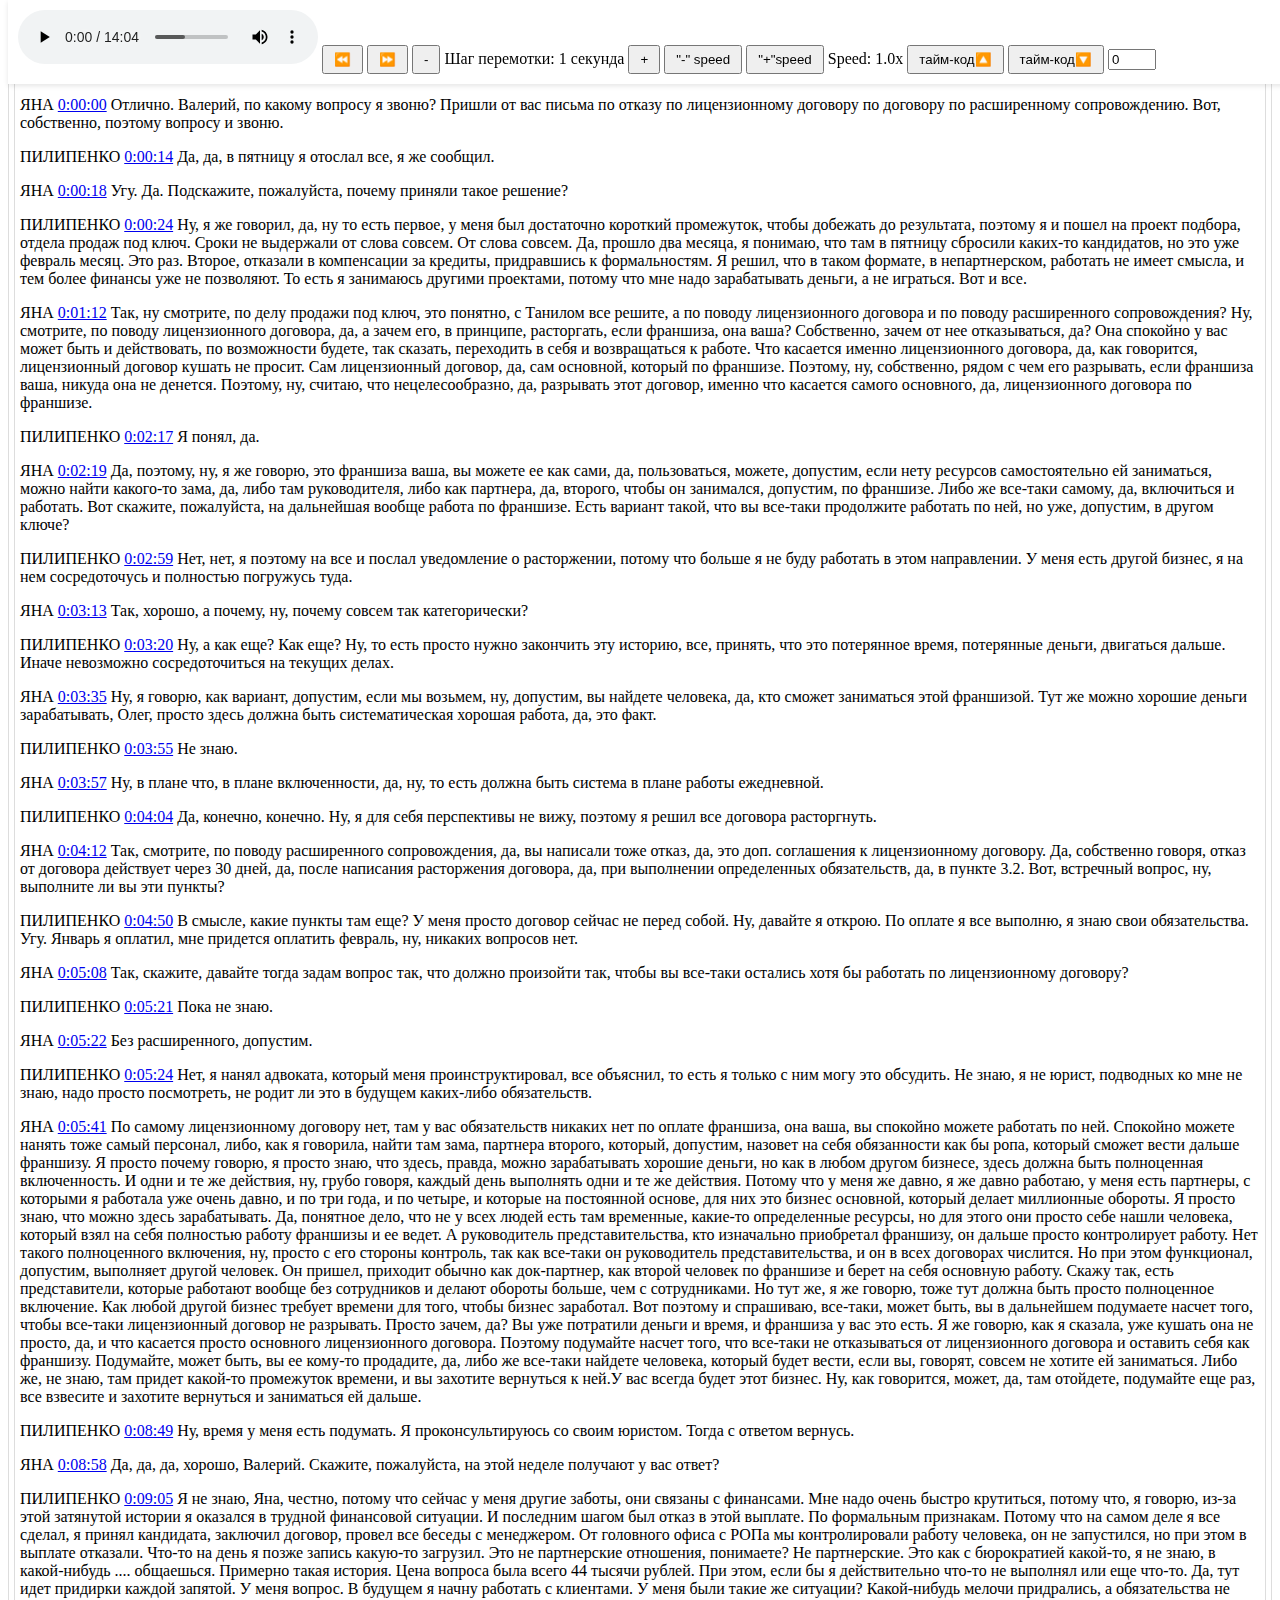
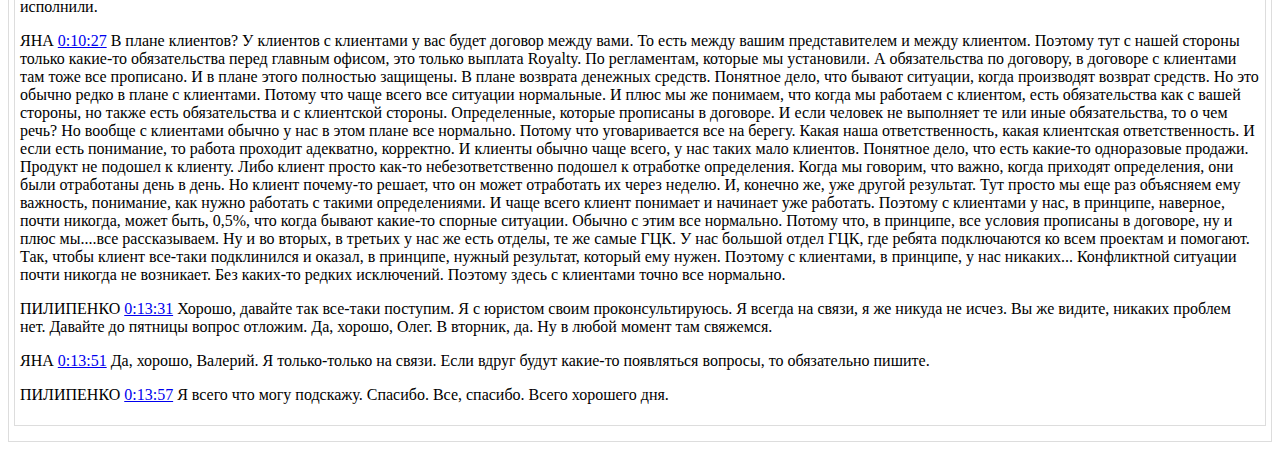
==== commit 943e3236: "Update index.html" ====
--- a/index.html
+++ b/index.html
@@ -75,36 +75,61 @@
 
     <div id="audioContent">
         <div class="editable" contenteditable="true" id="editableText"><div class="editable" contenteditable="true" id="editableText"><br /><p></p>
-<p><span class="name1">ЯНА</span>  <a href="javascript:void(0);" onclick="jumpToTime(0)">0:00:00</a>  Отлично. Валерий, по какому вопросу я звоню? Пришли от вас письма по отказу по лицензионному договору по договору по расширенному сопровождению. Вот, собственно, поэтому вопросу и звоню.</p>
-<p><span class="name1">ПИЛИПЕНКО</span>  <a href="javascript:void(0);" onclick="jumpToTime(14)">0:00:14</a>  Да, да, в пятницу я отослал все, я же сообщил.</p>
-<p><span class="name1">ЯНА</span>  <a href="javascript:void(0);" onclick="jumpToTime(18)">0:00:18</a>  Угу. Да. Подскажите, пожалуйста, почему приняли такое решение?</p>
-<p><span class="name1">ПИЛИПЕНКО</span>  <a href="javascript:void(0);" onclick="jumpToTime(24)">0:00:24</a>  Ну, я же говорил, да, ну то есть первое, у меня был достаточно короткий промежуток, чтобы добежать до результата, поэтому я и пошел на проект подбора, отдела продаж под ключ. Сроки не выдержали от слова совсем. От слова совсем. Да, прошло два месяца, я понимаю, что там в пятницу сбросили каких-то кандидатов, но это уже февраль месяц. Это раз. Второе, отказали в компенсации за кредиты, придравшись к формальностям. Я решил, что в таком формате, в непартнерском, работать не имеет смысла, и тем более финансы уже не позволяют. То есть я занимаюсь другими проектами, потому что мне надо зарабатывать деньги, а не играться. Вот и все.</p>
-<p><span class="name1">ЯНА</span>  <a href="javascript:void(0);" onclick="jumpToTime(72)">0:01:12</a>  Так, ну смотрите, по делу продажи под ключ, это понятно, с Танилом все решите, а по поводу лицензионного договора и по поводу расширенного сопровождения? Ну, смотрите, по поводу лицензионного договора, да, а зачем его, в принципе, расторгать, если франшиза, она ваша? Собственно, зачем от нее отказываться, да? Она спокойно у вас может быть и действовать, по возможности будете, так сказать, переходить в себя и возвращаться к работе. Что касается именно лицензионного договора, да, как говорится, лицензионный договор кушать не просит. Сам лицензионный договор, да, сам основной, который по франшизе. Поэтому, ну, собственно, рядом с чем его разрывать, если франшиза ваша, никуда она не денется. Поэтому, ну, считаю, что нецелесообразно, да, разрывать этот договор, именно что касается самого основного, да, лицензионного договора по франшизе.</p>
-<p><span class="name1">ПИЛИПЕНКО</span>  <a href="javascript:void(0);" onclick="jumpToTime(137)">0:02:17</a>  Я понял, да.</p>
-<p><span class="name1">ЯНА</span>  <a href="javascript:void(0);" onclick="jumpToTime(139)">0:02:19</a>  Да, поэтому, ну, я же говорю, это франшиза ваша, вы можете ее как сами, да, пользоваться, можете, допустим, если нету ресурсов самостоятельно ей заниматься, можно найти какого-то зама, да, либо там руководителя, либо как партнера, да, второго, чтобы он занимался, допустим, по франшизе. Либо же все-таки самому, да, включиться и работать. Вот скажите, пожалуйста, на дальнейшая вообще работа по франшизе. Есть вариант такой, что вы все-таки продолжите работать по ней, но уже, допустим, в другом ключе?</p>
-<p><span class="name1">ПИЛИПЕНКО</span>  <a href="javascript:void(0);" onclick="jumpToTime(179)">0:02:59</a>  Нет, нет, я поэтому на все и послал уведомление о расторжении, потому что больше я не буду работать в этом направлении. У меня есть другой бизнес, я на нем сосредоточусь и полностью погружусь туда.</p>
-<p><span class="name1">ЯНА</span>  <a href="javascript:void(0);" onclick="jumpToTime(193)">0:03:13</a>  Так, хорошо, а почему, ну, почему совсем так категорически?</p>
-<p><span class="name1">ПИЛИПЕНКО</span>  <a href="javascript:void(0);" onclick="jumpToTime(200)">0:03:20</a>  Ну, а как еще? Как еще? Ну, то есть просто нужно закончить эту историю, все, принять, что это потерянное время, потерянные деньги, двигаться дальше. Иначе невозможно сосредоточиться на текущих делах.</p>
-<p><span class="name1">ЯНА</span>  <a href="javascript:void(0);" onclick="jumpToTime(215)">0:03:35</a>  Ну, я говорю, как вариант, допустим, если мы возьмем, ну, допустим, вы найдете человека, да, кто сможет заниматься этой франшизой. Тут же можно хорошие деньги зарабатывать, Олег, просто здесь должна быть систематическая хорошая работа, да, это факт.</p>
-<p><span class="name1">ПИЛИПЕНКО</span>  <a href="javascript:void(0);" onclick="jumpToTime(235)">0:03:55</a>  Не знаю.</p>
-<p><span class="name1">ЯНА</span>  <a href="javascript:void(0);" onclick="jumpToTime(237)">0:03:57</a>  Ну, в плане что, в плане вкрученности, да, ну, то есть должна быть система в плане работы ежедневной.</p>
-<p><span class="name1">ПИЛИПЕНКО</span>  <a href="javascript:void(0);" onclick="jumpToTime(244)">0:04:04</a>  Да, конечно, конечно. Ну, я для себя перспективы не вижу, поэтому я решил все договора расторгнуть.</p>
-<p><span class="name1">ЯНА</span>  <a href="javascript:void(0);" onclick="jumpToTime(252)">0:04:12</a>  Так, смотрите, по поводу расширенного сопровождения, да, вы написали тоже отказ, да, это доп. соглашения к лицензионному договору. Да, собственно говоря, отказ от договора действует через 30 дней, да, после написания рассужения договора, да, при выполнении определенных обязательств, да, в пункте 3.2. Вот, встречный вопрос, ну, выполните ли вы эти пункты?</p>
-<p><span class="name1">ПИЛИПЕНКО</span>  <a href="javascript:void(0);" onclick="jumpToTime(290)">0:04:50</a>  В смысле, какие пункты там еще? У меня просто договор сейчас не перед собой. Ну, давайте я открою. По оплате я все выполню, я знаю свои обязательства. Угу. Январь я оплатил, мне придется оплатить февраль, ну, никаких вопросов нет. Угу. Угу.</p>
-<p><span class="name1">ЯНА</span>  <a href="javascript:void(0);" onclick="jumpToTime(308)">0:05:08</a>  Так, скажите, давайте тогда задам вопрос так, что должно произойти так, чтобы вы все-таки остались хотя бы работать по лицензионному договору?</p>
-<p><span class="name1">ПИЛИПЕНКО</span>  <a href="javascript:void(0);" onclick="jumpToTime(321)">0:05:21</a>  Пока не знаю.</p>
-<p><span class="name1">ЯНА</span>  <a href="javascript:void(0);" onclick="jumpToTime(322)">0:05:22</a>  Вернусь к Шихнова, допустим.</p>
-<p><span class="name1">ПИЛИПЕНКО</span>  <a href="javascript:void(0);" onclick="jumpToTime(324)">0:05:24</a>  Нет, я нанял адвоката, который меня проинструктировал, все объяснил, то есть я только с ним могу это обсудить. Не знаю, я не юрист, подводных ко мне не знаю, надо просто посмотреть, не родит ли это в будущем каких-либо обязательств.</p>
-<p><span class="name1">ЯНА</span>  <a href="javascript:void(0);" onclick="jumpToTime(341)">0:05:41</a>  По самому лицензионному договору нет, там у вас обязательств никаких нет по оплате франшиза, она ваша, вы спокойно можете работать по ней. Спокойно можете нанять тоже самый персонал, либо, как я говорила, найти там зама, партнера второго, который, допустим, назовет на себя обязанности как бы ропа, который сможет вести дальше франшизу. Я просто почему говорю, я просто знаю, что здесь, правда, можно зарабатывать хорошие деньги, но как в любом другом бизнесе, здесь должна быть полноценная включенность. И одни и те же действия, ну, грубо говоря, каждый день выполнять одни и те же действия. Потому что у меня же давно, я же давно работаю, у меня есть партнеры, с которыми я работала уже очень давно, и по три года, и по четыре, и которые на постоянной основе, для них это бизнес основной, который делает миллионные обороты. Я просто знаю, что можно здесь зарабатывать. Да, понятное дело, что не у всех людей есть там временные, какие-то определенные ресурсы, но для этого они просто себе нашли человека, который взял на себя полностью работу франшизы и ее ведет. А руководитель представительства, кто изначально приобретал франшизу, он дальше просто контролирует работу. Нет такого полноценного включения, ну, просто с его стороны контроль, так как все-таки он руководитель представительства, и он в всех договорах числится. Но при этом функционал, допустим, выполняет другой человек. Он пришел, приходит обычно как док-партнер, как второй человек по франшизе и берет на себя основную работу. Скажу так, есть представители, которые работают вообще без сотрудников и делают обороты больше, чем с сотрудниками. Но тут же, я же говорю, тоже тут должна быть просто полноценное включение. Как любой другой бизнес требует времени для того, чтобы бизнес заработал. Вот поэтому и спрашиваю, все-таки, может быть, вы в дальнейшем подумаете насчет того, чтобы все-таки лицензионный договор не разрывать. Просто зачем, да? Вы уже потратили деньги и время, и франшиза у вас это есть. Я же говорю, как я сказала, уже кушать она не просто, да, и что касается просто основного лицензионного договора. Поэтому подумайте насчет того, что все-таки не отказываться от лицензионного договора и оставить себя как франшизу. Подумайте, может быть, вы ее кому-то продадите, да, либо же все-таки найдете человека, который будет вести, если вы, говорят, совсем не хотите ей заниматься. Либо же, не знаю, там придет какой-то промежуток времени, и вы захотите вернуться к ней.</p>
-<p><span class="name1">ПИЛИПЕНКО</span>  <a href="javascript:void(0);" onclick="jumpToTime(518)">0:08:38</a>  У вас всегда будет этот бизнес.</p>
-<p><span class="name1">ЯНА</span>  <a href="javascript:void(0);" onclick="jumpToTime(520)">0:08:40</a>  Ну, как говорится, может, да, там отойдете, подумайте еще раз, все взвесите и захотите вернуться и заниматься ей дальше.</p>
-<p><span class="name1">ПИЛИПЕНКО</span>  <a href="javascript:void(0);" onclick="jumpToTime(529)">0:08:49</a>  Ну, время у меня есть подумать. Я проконсультируюсь со своим юристом. Тогда с ответом вернусь.</p>
-<p><span class="name1">ЯНА</span>  <a href="javascript:void(0);" onclick="jumpToTime(538)">0:08:58</a>  Да, да, да, хорошо, Валерик. Скажите, пожалуйста, на этой неделе получают у вас ответ?</p>
-<p><span class="name1">ПИЛИПЕНКО</span>  <a href="javascript:void(0);" onclick="jumpToTime(545)">0:09:05</a>  Я не знаю, Яна, честно, потому что сейчас у меня другие заботы, они связаны с финансами. Мне надо очень быстро крутиться, потому что, я говорю, из-за этой затянутой истории я оказался в трудной финансовой ситуации. И последним шагом был отказ в этой выплате. По формальным признакам. Потому что на самом деле я все сделал, я принял кандидата, заключил договор, провел все беседы с менеджером. От головного офиса с РОПа мы контролировали работу человека, он не запустился, но при этом в выплате отказали. Что-то на день я позже запись какую-то загрузил. Это не партнерские отношения, понимаете? Не партнерские. Это как с бюрократией какой-то, я не знаю, в какой-нибудь гору прави общаешься. Примерно такая история. Цена вопроса была всего 44 тысячи рублей. При этом, если бы я действительно что-то не выполнял или еще что-то. Да, тут идет придирки каждой запятой. У меня вопрос. В будущем я начну работать с клиентами. У меня были такие же ситуации? Какой-нибудь мелочи придрались, а обязательства не исполнили.</p>
-<p><span class="name1">ЯНА</span>  <a href="javascript:void(0);" onclick="jumpToTime(627)">0:10:27</a>  В плане клиентов? У клиентов с клиентами у вас будет договор между вами. То есть между вашим представителем и между клиентом. Поэтому тут с нашей стороны только какие-то обязательства перед главным офисом, это только выплата Royalty. По регламентам, которые мы установили. А обязательства по договору, в договоре с клиентами там тоже все прописано. И в плане этого полностью защищены. В плане возврата денежных средств. Понятное дело, что бывают ситуации, когда производят возврат средств. Но это обычно редко в плане с клиентами. Потому что чаще всего все ситуации нормальные. И плюс мы же понимаем, что когда мы работаем с клиентом, есть обязательства как с вашей стороны, но также есть обязательства и с клиентской стороны. Определенные, которые прописаны в договоре. И если человек не выполняет те или иные обязательства, то о чем речь? Но вообще с клиентами обычно у нас в этом плане все нормально. Потому что уговаривается все на берегу. Какая наша ответственность, какая клиентская ответственность. И если есть понимание, то работа проходит адекватно, корректно. И клиенты обычно чаще всего, у нас таких мало клиентов. Понятное дело, что есть какие-то одноразовые продажи. Продукт не подошел к клиенту. Либо клиент просто как-то небезответственно подошел к отработке определения. Когда мы говорим, что важно, когда приходят определения, они были отработаны день в день. Но клиент почему-то решает, что он может отработать их через неделю. И, конечно же, уже другой результат. Тут просто мы еще раз объясняем ему важность, понимание, как нужно работать с такими определениями. И чаще всего клиент понимает и начинает уже работать. Поэтому с клиентами у нас, в принципе, наверное, почти никогда, может быть, 0,5%, что когда бывают какие-то спорные ситуации. Обычно с этим все нормально. Потому что, в принципе, все условия прописаны в договоре, ну и плюс мы узно все рассказываем. Ну и во вторых, в третьих у нас же есть отделы, те же самые ГЦК. У нас большой отдел ГЦК, где ребята подключаются ко всем проектам и помогают. Так, чтобы клиент все-таки подклинился и оказал, в принципе, нужный результат, который ему нужен. Поэтому с клиентами, в принципе, у нас никаких... Конфликтной ситуации почти никогда не возникает. Без каких-то редких исключений. Поэтому здесь с клиентами точно все нормально.</p>
-<p><span class="name1">ПИЛИПЕНКО</span>  <a href="javascript:void(0);" onclick="jumpToTime(811)">0:13:31</a>  Хорошо, давайте так все-таки поступим. Я с юристом своим проконсультируюсь. Я всегда на связи, я же никуда не исчез. Вы же видите, никаких проблем нет. Давайте до пятницы вопрос отложим. Да, хорошо, Олег. В вторник, да. Ну в любой момент там свяжемся.</p>
-<p><span class="name1">ЯНА</span>  <a href="javascript:void(0);" onclick="jumpToTime(831)">0:13:51</a>  Да, хорошо, Олег. Я только-только на связи. Если вдруг будут какие-то появляться вопросы, то обязательно пишите.</p>
-<p><span class="name1">ПИЛИПЕНКО</span>  <a href="javascript:void(0);" onclick="jumpToTime(837)">0:13:57</a>  Я всего что могу подскажу. Спасибо. Все, спасибо. Всего хорошего дня.</p>
+<p>ЯНА <a href="javascript:void(0);" onclick="jumpToTime(0)">0:00:00</a> Отлично. Валерий, по какому вопросу я звоню? Пришли от вас письма по отказу по лицензионному договору по договору по расширенному сопровождению. Вот, собственно, поэтому вопросу и звоню.</p>
+<p></p>
+<p>ПИЛИПЕНКО <a href="javascript:void(0);" onclick="jumpToTime(14)">0:00:14</a> Да, да, в пятницу я отослал все, я же сообщил.</p>
+<p></p>
+<p>ЯНА <a href="javascript:void(0);" onclick="jumpToTime(18)">0:00:18</a> Угу. Да. Подскажите, пожалуйста, почему приняли такое решение?</p>
+<p></p>
+<p>ПИЛИПЕНКО <a href="javascript:void(0);" onclick="jumpToTime(24)">0:00:24</a> Ну, я же говорил, да, ну то есть первое, у меня был достаточно короткий промежуток, чтобы добежать до результата, поэтому я и пошел на проект подбора, отдела продаж под ключ. Сроки не выдержали от слова совсем. От слова совсем. Да, прошло два месяца, я понимаю, что там в пятницу сбросили каких-то кандидатов, но это уже февраль месяц. Это раз. Второе, отказали в компенсации за кредиты, придравшись к формальностям. Я решил, что в таком формате, в непартнерском, работать не имеет смысла, и тем более финансы уже не позволяют. То есть я занимаюсь другими проектами, потому что мне надо зарабатывать деньги, а не играться. Вот и все.</p>
+<p></p>
+<p>ЯНА <a href="javascript:void(0);" onclick="jumpToTime(72)">0:01:12</a> Так, ну смотрите, по делу продажи под ключ, это понятно, с Танилом все решите, а по поводу лицензионного договора и по поводу расширенного сопровождения? Ну, смотрите, по поводу лицензионного договора, да, а зачем его, в принципе, расторгать, если франшиза, она ваша? Собственно, зачем от нее отказываться, да? Она спокойно у вас может быть и действовать, по возможности будете, так сказать, переходить в себя и возвращаться к работе. Что касается именно лицензионного договора, да, как говорится, лицензионный договор кушать не просит. Сам лицензионный договор, да, сам основной, который по франшизе. Поэтому, ну, собственно, рядом с чем его разрывать, если франшиза ваша, никуда она не денется. Поэтому, ну, считаю, что нецелесообразно, да, разрывать этот договор, именно что касается самого основного, да, лицензионного договора по франшизе.</p>
+<p></p>
+<p>ПИЛИПЕНКО <a href="javascript:void(0);" onclick="jumpToTime(137)">0:02:17</a> Я понял, да.</p>
+<p></p>
+<p>ЯНА <a href="javascript:void(0);" onclick="jumpToTime(139)">0:02:19</a> Да, поэтому, ну, я же говорю, это франшиза ваша, вы можете ее как сами, да, пользоваться, можете, допустим, если нету ресурсов самостоятельно ей заниматься, можно найти какого-то зама, да, либо там руководителя, либо как партнера, да, второго, чтобы он занимался, допустим, по франшизе. Либо же все-таки самому, да, включиться и работать. Вот скажите, пожалуйста, на дальнейшая вообще работа по франшизе. Есть вариант такой, что вы все-таки продолжите работать по ней, но уже, допустим, в другом ключе?</p>
+<p></p>
+<p>ПИЛИПЕНКО <a href="javascript:void(0);" onclick="jumpToTime(179)">0:02:59</a> Нет, нет, я поэтому на все и послал уведомление о расторжении, потому что больше я не буду работать в этом направлении. У меня есть другой бизнес, я на нем сосредоточусь и полностью погружусь туда.</p>
+<p></p>
+<p>ЯНА <a href="javascript:void(0);" onclick="jumpToTime(193)">0:03:13</a> Так, хорошо, а почему, ну, почему совсем так категорически?</p>
+<p></p>
+<p>ПИЛИПЕНКО <a href="javascript:void(0);" onclick="jumpToTime(200)">0:03:20</a> Ну, а как еще? Как еще? Ну, то есть просто нужно закончить эту историю, все, принять, что это потерянное время, потерянные деньги, двигаться дальше. Иначе невозможно сосредоточиться на текущих делах.</p>
+<p></p>
+<p>ЯНА <a href="javascript:void(0);" onclick="jumpToTime(215)">0:03:35</a> Ну, я говорю, как вариант, допустим, если мы возьмем, ну, допустим, вы найдете человека, да, кто сможет заниматься этой франшизой. Тут же можно хорошие деньги зарабатывать, Олег, просто здесь должна быть систематическая хорошая работа, да, это факт.</p>
+<p></p>
+<p>ПИЛИПЕНКО <a href="javascript:void(0);" onclick="jumpToTime(235)">0:03:55</a> Не знаю.</p>
+<p></p>
+<p>ЯНА <a href="javascript:void(0);" onclick="jumpToTime(237)">0:03:57</a> Ну, в плане что, в плане включенности, да, ну, то есть должна быть система в плане работы ежедневной.</p>
+<p></p>
+<p>ПИЛИПЕНКО <a href="javascript:void(0);" onclick="jumpToTime(244)">0:04:04</a> Да, конечно, конечно. Ну, я для себя перспективы не вижу, поэтому я решил все договора расторгнуть.</p>
+<p></p>
+<p>ЯНА <a href="javascript:void(0);" onclick="jumpToTime(252)">0:04:12</a> Так, смотрите, по поводу расширенного сопровождения, да, вы написали тоже отказ, да, это доп. соглашения к лицензионному договору. Да, собственно говоря, отказ от договора действует через 30 дней, да, после написания расторжения договора, да, при выполнении определенных обязательств, да, в пункте 3.2. Вот, встречный вопрос, ну, выполните ли вы эти пункты?</p>
+<p></p>
+<p>ПИЛИПЕНКО <a href="javascript:void(0);" onclick="jumpToTime(290)">0:04:50</a> В смысле, какие пункты там еще? У меня просто договор сейчас не перед собой. Ну, давайте я открою. По оплате я все выполню, я знаю свои обязательства. Угу. Январь я оплатил, мне придется оплатить февраль, ну, никаких вопросов нет.</p>
+<p></p>
+<p>ЯНА <a href="javascript:void(0);" onclick="jumpToTime(308)">0:05:08</a> Так, скажите, давайте тогда задам вопрос так, что должно произойти так, чтобы вы все-таки остались хотя бы работать по лицензионному договору?</p>
+<p></p>
+<p>ПИЛИПЕНКО <a href="javascript:void(0);" onclick="jumpToTime(321)">0:05:21</a> Пока не знаю.</p>
+<p></p>
+<p>ЯНА <a href="javascript:void(0);" onclick="jumpToTime(322)">0:05:22</a> Без расширенного, допустим.</p>
+<p></p>
+<p>ПИЛИПЕНКО <a href="javascript:void(0);" onclick="jumpToTime(324)">0:05:24</a> Нет, я нанял адвоката, который меня проинструктировал, все объяснил, то есть я только с ним могу это обсудить. Не знаю, я не юрист, подводных ко мне не знаю, надо просто посмотреть, не родит ли это в будущем каких-либо обязательств.</p>
+<p></p>
+<p>ЯНА <a href="javascript:void(0);" onclick="jumpToTime(341)">0:05:41</a> По самому лицензионному договору нет, там у вас обязательств никаких нет по оплате франшиза, она ваша, вы спокойно можете работать по ней. Спокойно можете нанять тоже самый персонал, либо, как я говорила, найти там зама, партнера второго, который, допустим, назовет на себя обязанности как бы ропа, который сможет вести дальше франшизу. Я просто почему говорю, я просто знаю, что здесь, правда, можно зарабатывать хорошие деньги, но как в любом другом бизнесе, здесь должна быть полноценная включенность. И одни и те же действия, ну, грубо говоря, каждый день выполнять одни и те же действия. Потому что у меня же давно, я же давно работаю, у меня есть партнеры, с которыми я работала уже очень давно, и по три года, и по четыре, и которые на постоянной основе, для них это бизнес основной, который делает миллионные обороты. Я просто знаю, что можно здесь зарабатывать. Да, понятное дело, что не у всех людей есть там временные, какие-то определенные ресурсы, но для этого они просто себе нашли человека, который взял на себя полностью работу франшизы и ее ведет. А руководитель представительства, кто изначально приобретал франшизу, он дальше просто контролирует работу. Нет такого полноценного включения, ну, просто с его стороны контроль, так как все-таки он руководитель представительства, и он в всех договорах числится. Но при этом функционал, допустим, выполняет другой человек. Он пришел, приходит обычно как док-партнер, как второй человек по франшизе и берет на себя основную работу. Скажу так, есть представители, которые работают вообще без сотрудников и делают обороты больше, чем с сотрудниками. Но тут же, я же говорю, тоже тут должна быть просто полноценное включение. Как любой другой бизнес требует времени для того, чтобы бизнес заработал. Вот поэтому и спрашиваю, все-таки, может быть, вы в дальнейшем подумаете насчет того, чтобы все-таки лицензионный договор не разрывать. Просто зачем, да? Вы уже потратили деньги и время, и франшиза у вас это есть. Я же говорю, как я сказала, уже кушать она не просто, да, и что касается просто основного лицензионного договора. Поэтому подумайте насчет того, что все-таки не отказываться от лицензионного договора и оставить себя как франшизу. Подумайте, может быть, вы ее кому-то продадите, да, либо же все-таки найдете человека, который будет вести, если вы, говорят, совсем не хотите ей заниматься. Либо же, не знаю, там придет какой-то промежуток времени, и вы захотите вернуться к ней.У вас всегда будет этот бизнес. Ну, как говорится, может, да, там отойдете, подумайте еще раз, все взвесите и захотите вернуться и заниматься ей дальше.</p>
+<p></p>
+<p>ПИЛИПЕНКО <a href="javascript:void(0);" onclick="jumpToTime(529)">0:08:49</a> Ну, время у меня есть подумать. Я проконсультируюсь со своим юристом. Тогда с ответом вернусь.</p>
+<p></p>
+<p>ЯНА <a href="javascript:void(0);" onclick="jumpToTime(538)">0:08:58</a> Да, да, да, хорошо, Валерий. Скажите, пожалуйста, на этой неделе получают у вас ответ?</p>
+<p></p>
+<p>ПИЛИПЕНКО <a href="javascript:void(0);" onclick="jumpToTime(545)">0:09:05</a> Я не знаю, Яна, честно, потому что сейчас у меня другие заботы, они связаны с финансами. Мне надо очень быстро крутиться, потому что, я говорю, из-за этой затянутой истории я оказался в трудной финансовой ситуации. И последним шагом был отказ в этой выплате. По формальным признакам. Потому что на самом деле я все сделал, я принял кандидата, заключил договор, провел все беседы с менеджером. От головного офиса с РОПа мы контролировали работу человека, он не запустился, но при этом в выплате отказали. Что-то на день я позже запись какую-то загрузил. Это не партнерские отношения, понимаете? Не партнерские. Это как с бюрократией какой-то, я не знаю, в какой-нибудь .... общаешься. Примерно такая история. Цена вопроса была всего 44 тысячи рублей. При этом, если бы я действительно что-то не выполнял или еще что-то. Да, тут идет придирки каждой запятой. У меня вопрос. В будущем я начну работать с клиентами. У меня были такие же ситуации? Какой-нибудь мелочи придрались, а обязательства не исполнили.</p>
+<p></p>
+<p>ЯНА <a href="javascript:void(0);" onclick="jumpToTime(627)">0:10:27</a> В плане клиентов? У клиентов с клиентами у вас будет договор между вами. То есть между вашим представителем и между клиентом. Поэтому тут с нашей стороны только какие-то обязательства перед главным офисом, это только выплата Royalty. По регламентам, которые мы установили. А обязательства по договору, в договоре с клиентами там тоже все прописано. И в плане этого полностью защищены. В плане возврата денежных средств. Понятное дело, что бывают ситуации, когда производят возврат средств. Но это обычно редко в плане с клиентами. Потому что чаще всего все ситуации нормальные. И плюс мы же понимаем, что когда мы работаем с клиентом, есть обязательства как с вашей стороны, но также есть обязательства и с клиентской стороны. Определенные, которые прописаны в договоре. И если человек не выполняет те или иные обязательства, то о чем речь? Но вообще с клиентами обычно у нас в этом плане все нормально. Потому что уговаривается все на берегу. Какая наша ответственность, какая клиентская ответственность. И если есть понимание, то работа проходит адекватно, корректно. И клиенты обычно чаще всего, у нас таких мало клиентов. Понятное дело, что есть какие-то одноразовые продажи. Продукт не подошел к клиенту. Либо клиент просто как-то небезответственно подошел к отработке определения. Когда мы говорим, что важно, когда приходят определения, они были отработаны день в день. Но клиент почему-то решает, что он может отработать их через неделю. И, конечно же, уже другой результат. Тут просто мы еще раз объясняем ему важность, понимание, как нужно работать с такими определениями. И чаще всего клиент понимает и начинает уже работать. Поэтому с клиентами у нас, в принципе, наверное, почти никогда, может быть, 0,5%, что когда бывают какие-то спорные ситуации. Обычно с этим все нормально. Потому что, в принципе, все условия прописаны в договоре, ну и плюс мы....все рассказываем. Ну и во вторых, в третьих у нас же есть отделы, те же самые ГЦК. У нас большой отдел ГЦК, где ребята подключаются ко всем проектам и помогают. Так, чтобы клиент все-таки подклинился и оказал, в принципе, нужный результат, который ему нужен. Поэтому с клиентами, в принципе, у нас никаких... Конфликтной ситуации почти никогда не возникает. Без каких-то редких исключений. Поэтому здесь с клиентами точно все нормально.</p>
+<p></p>
+<p>ПИЛИПЕНКО <a href="javascript:void(0);" onclick="jumpToTime(811)">0:13:31</a> Хорошо, давайте так все-таки поступим. Я с юристом своим проконсультируюсь. Я всегда на связи, я же никуда не исчез. Вы же видите, никаких проблем нет. Давайте до пятницы вопрос отложим. Да, хорошо, Олег. В вторник, да. Ну в любой момент там свяжемся.</p>
+<p></p>
+<p>ЯНА <a href="javascript:void(0);" onclick="jumpToTime(831)">0:13:51</a> Да, хорошо, Валерий. Я только-только на связи. Если вдруг будут какие-то появляться вопросы, то обязательно пишите.</p>
+<p></p>
+<p>ПИЛИПЕНКО <a href="javascript:void(0);" onclick="jumpToTime(837)">0:13:57</a> Я всего что могу подскажу. Спасибо. Все, спасибо. Всего хорошего дня.</p>
 <p></p></div>
     </div>
 
